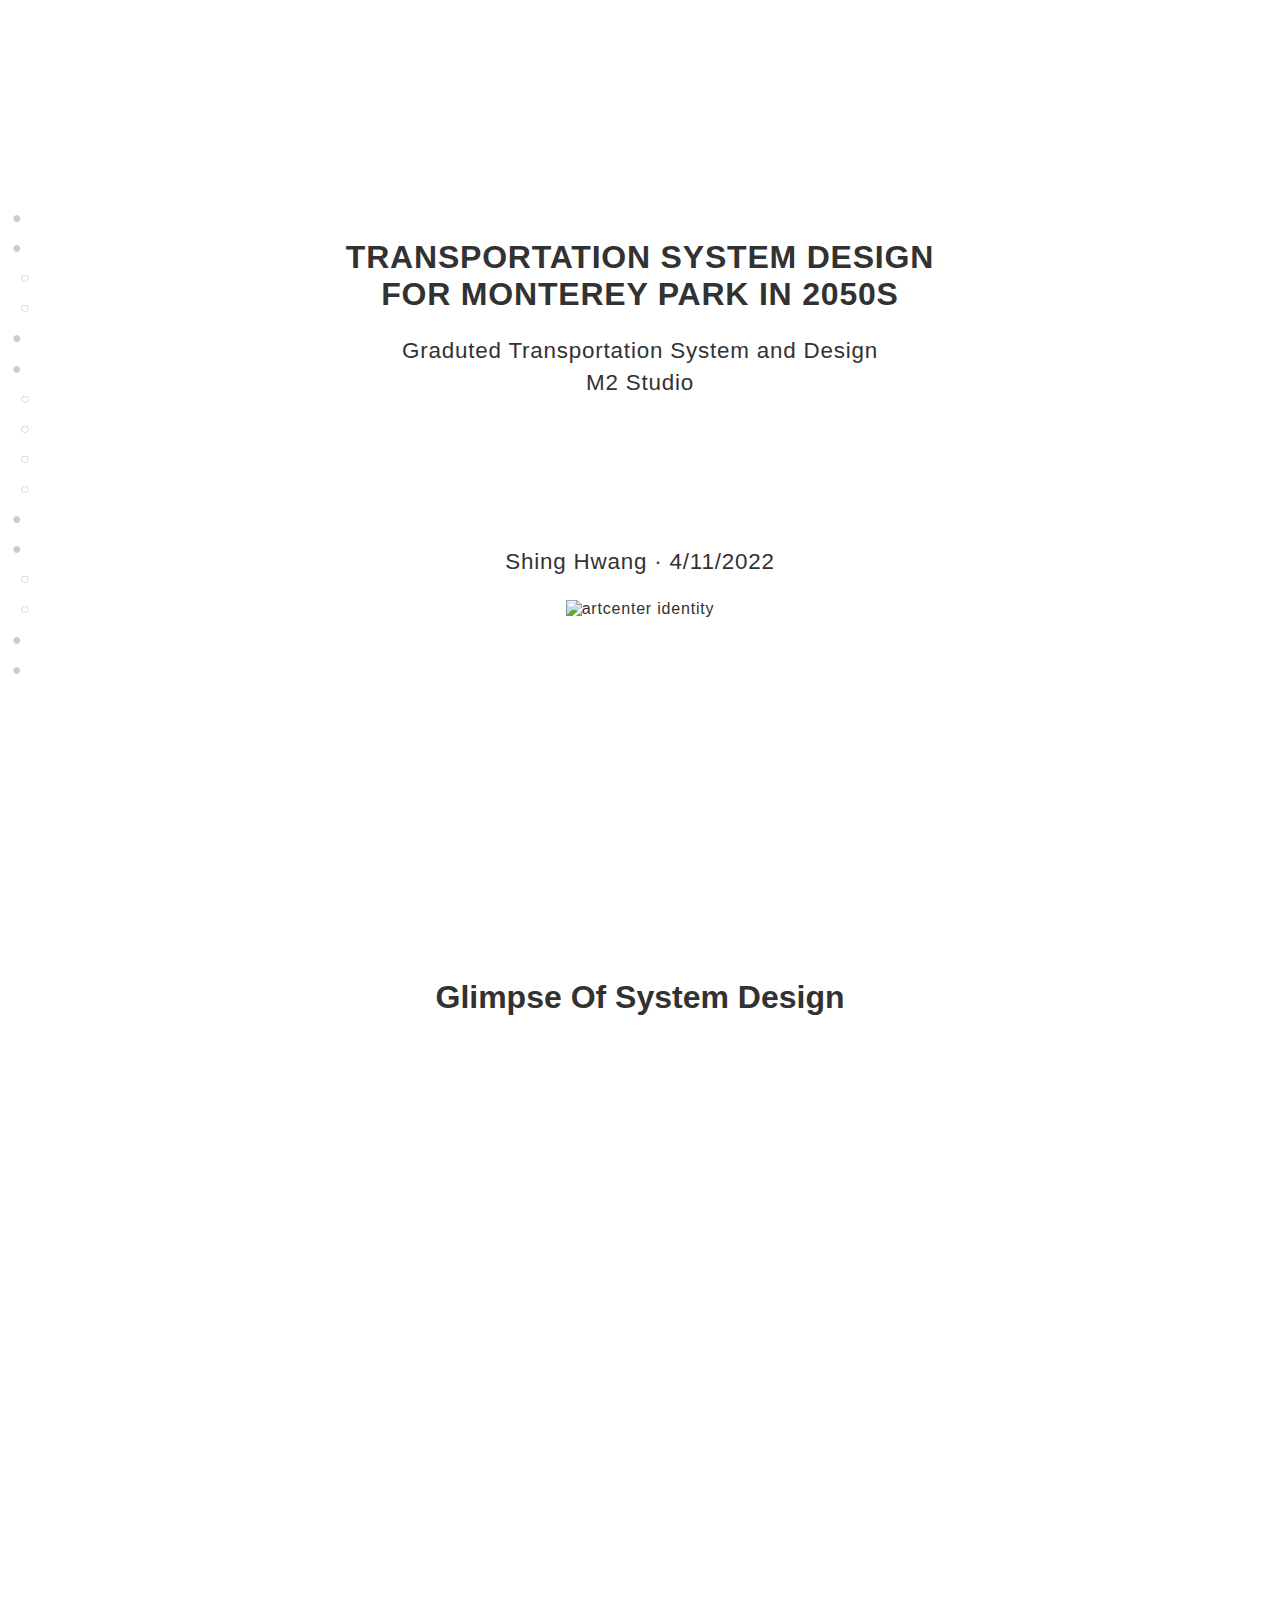
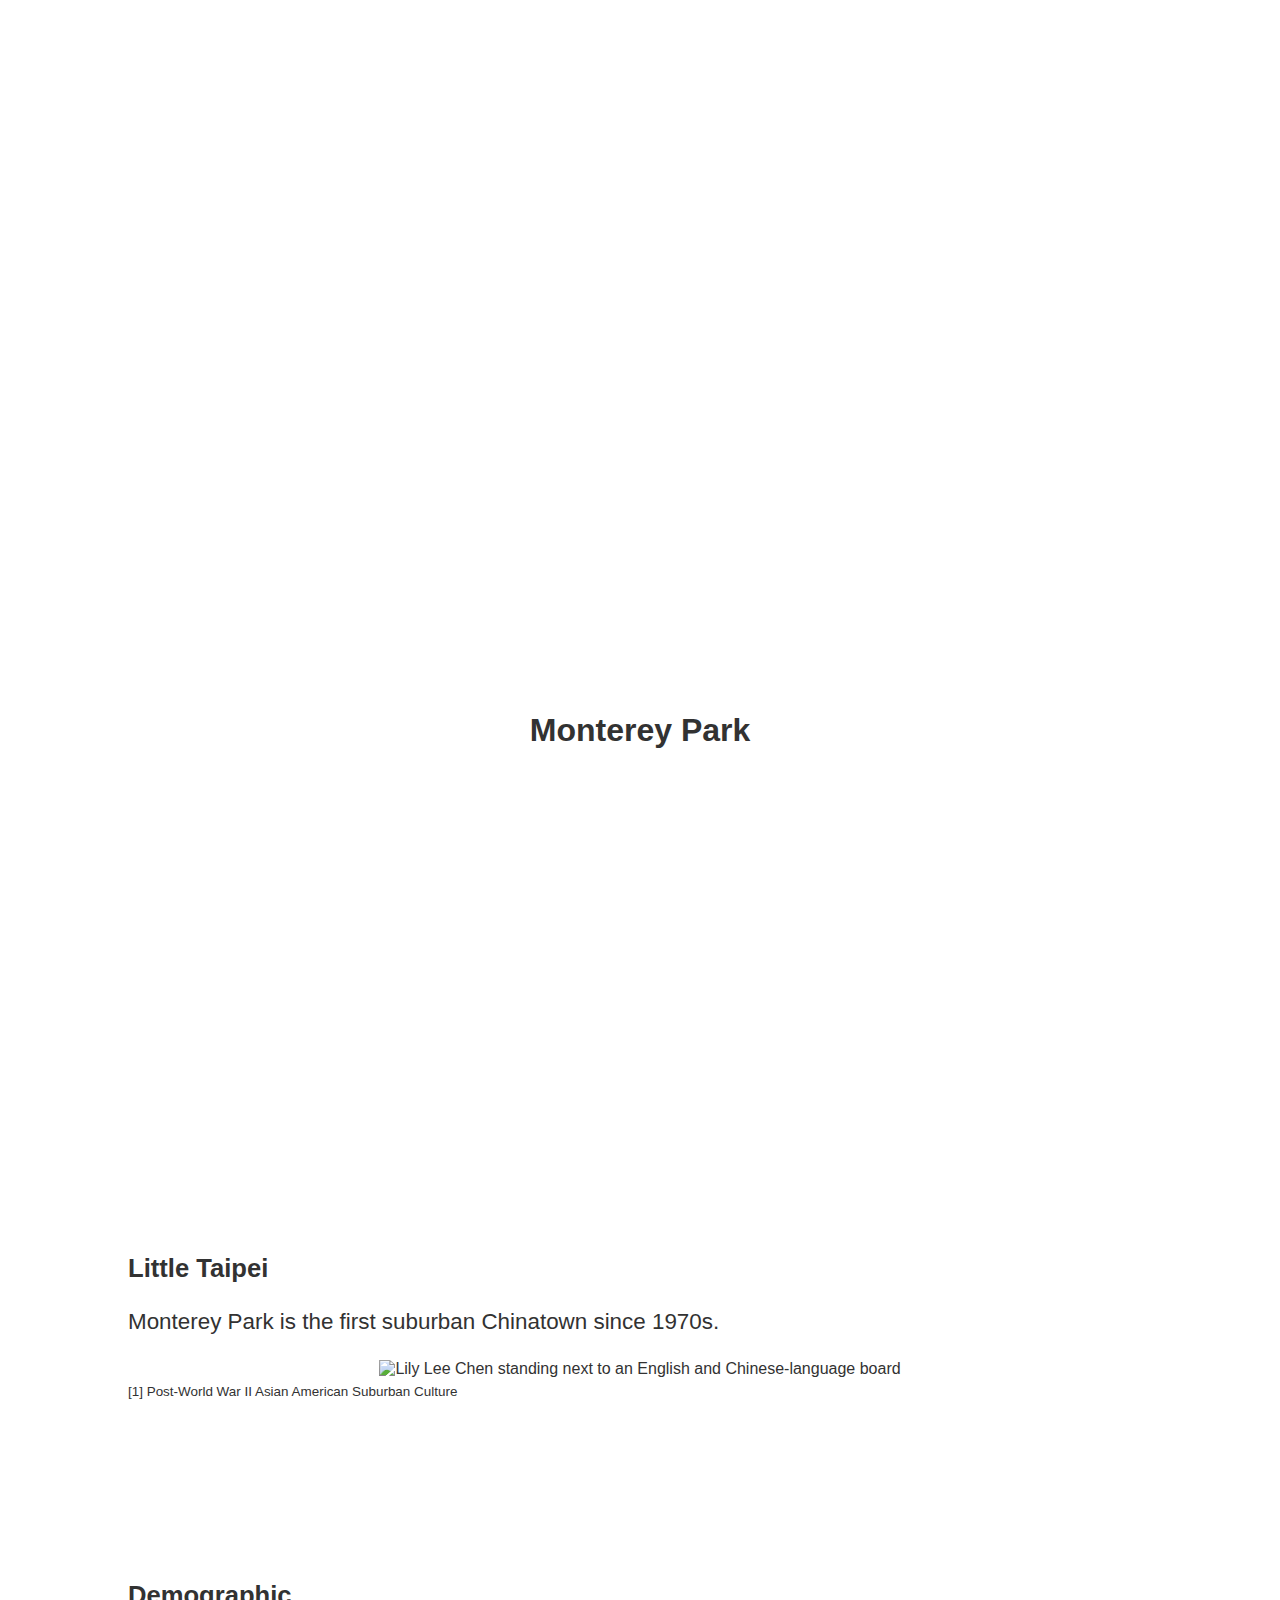
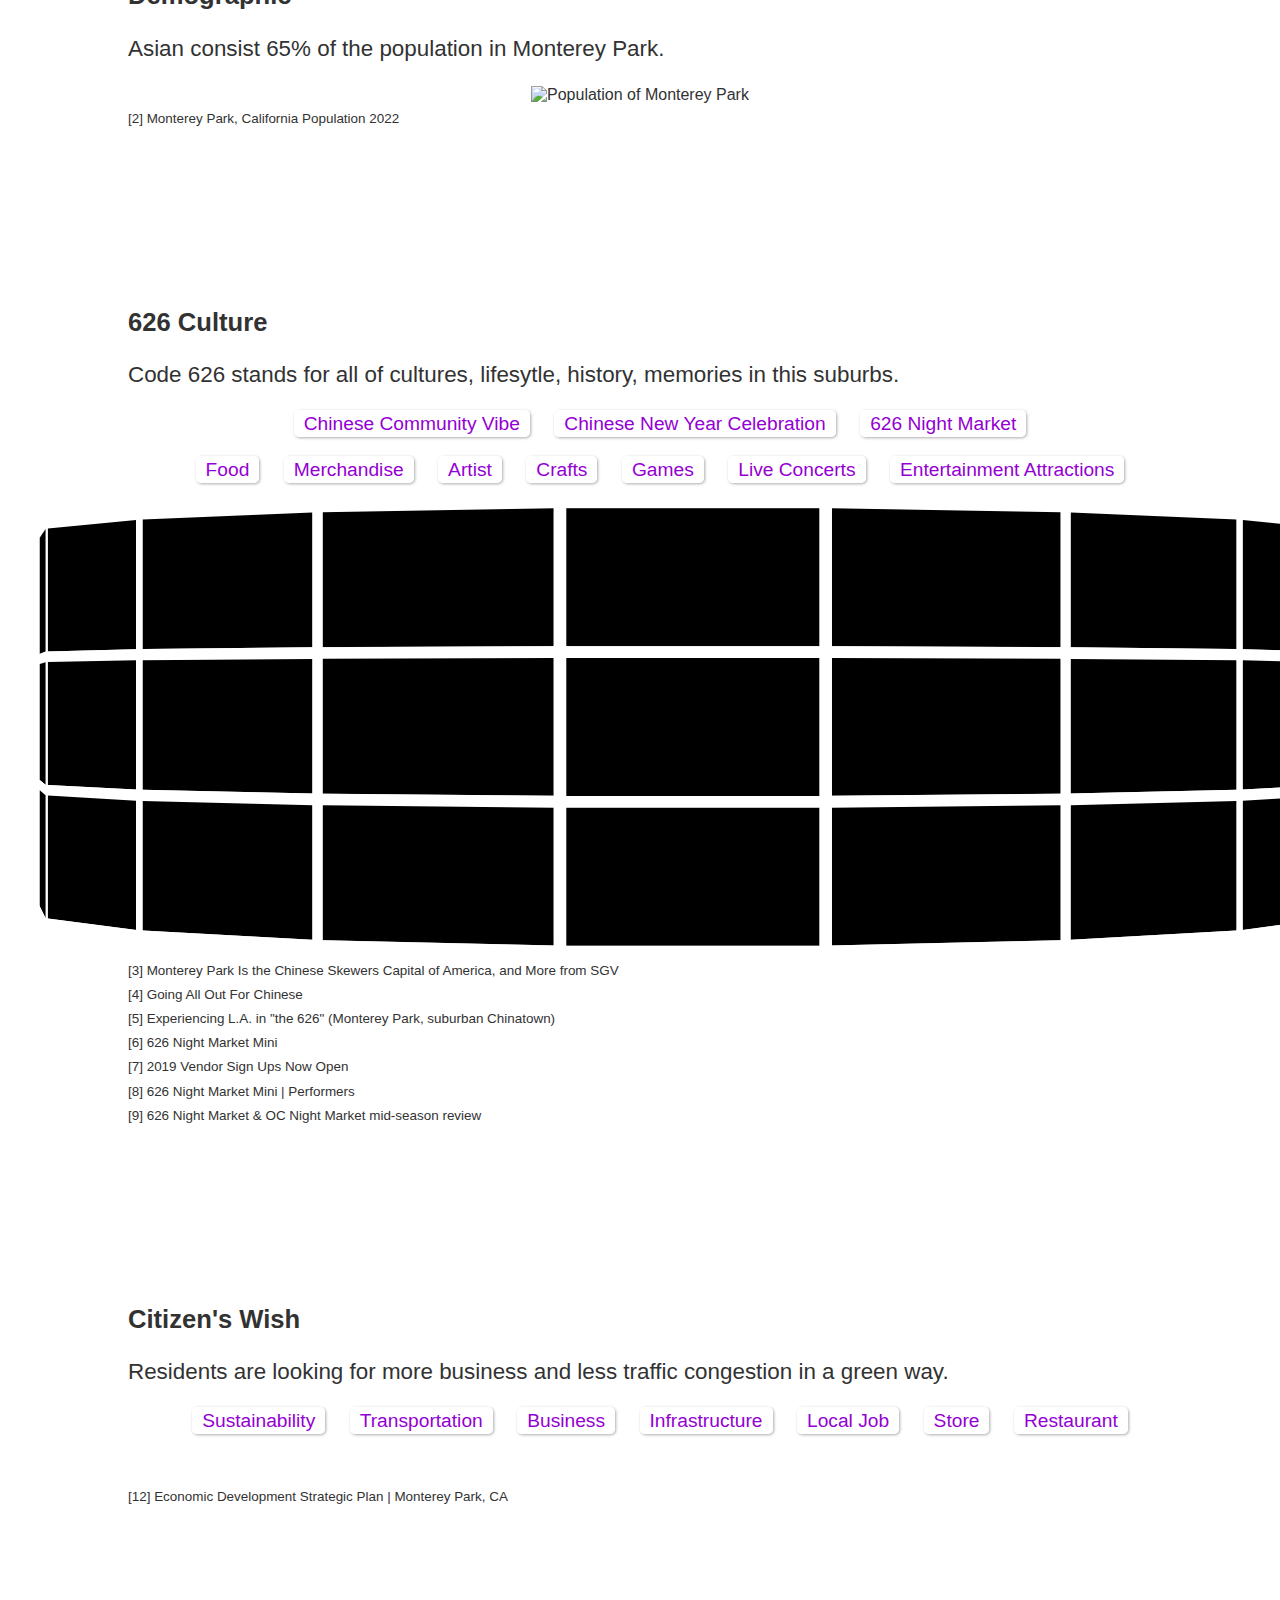
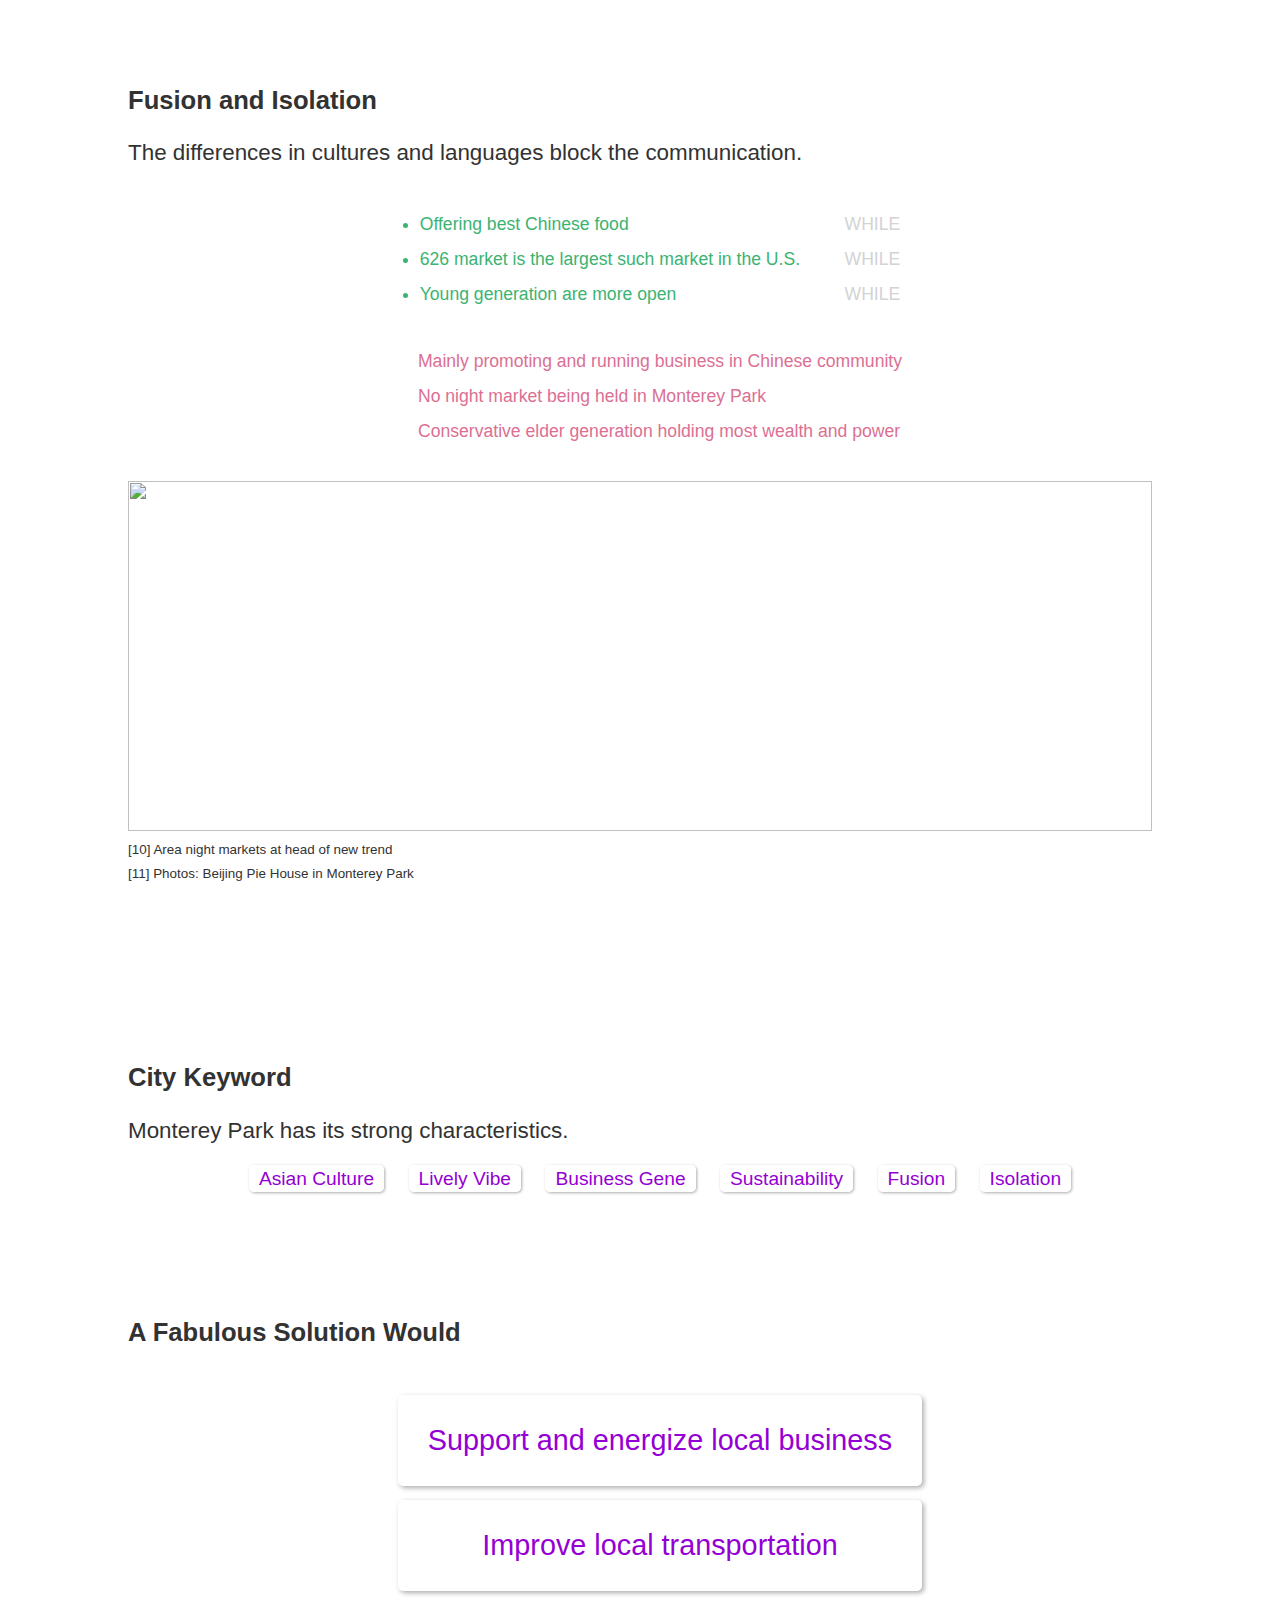
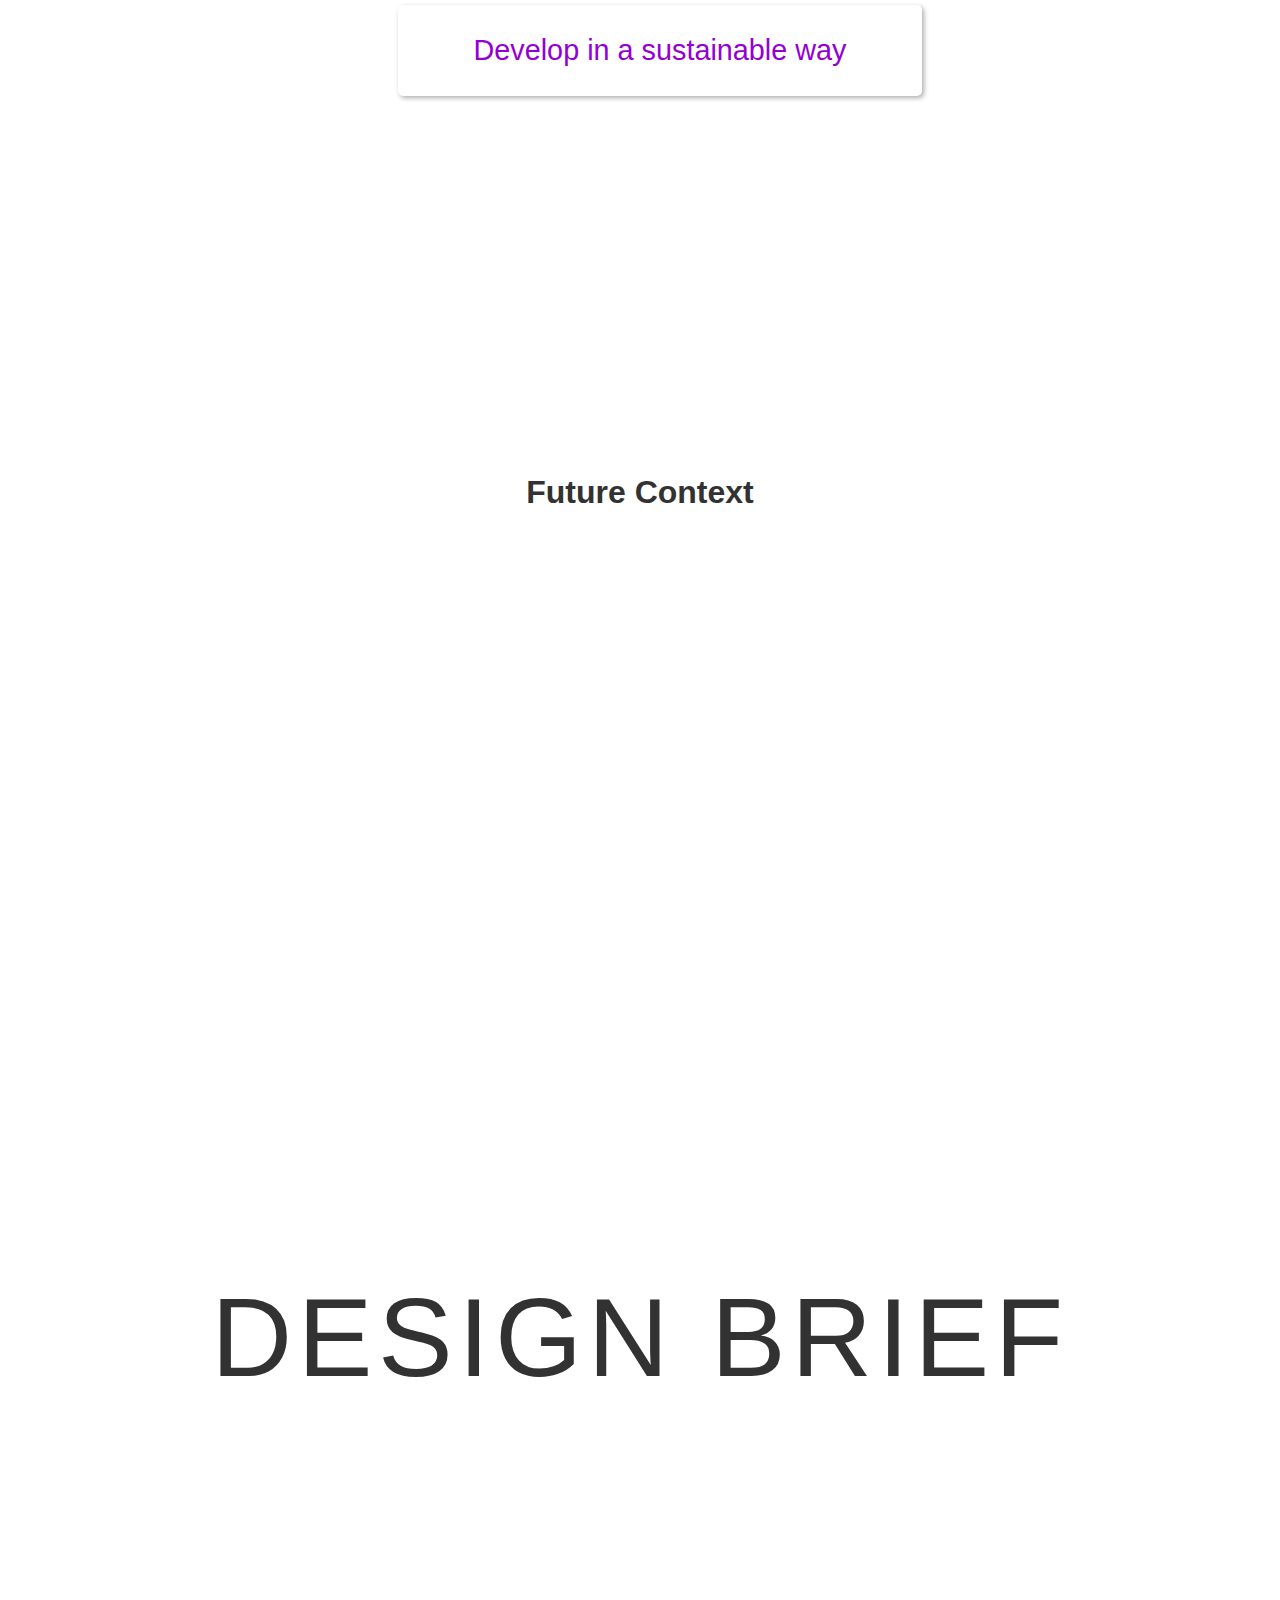
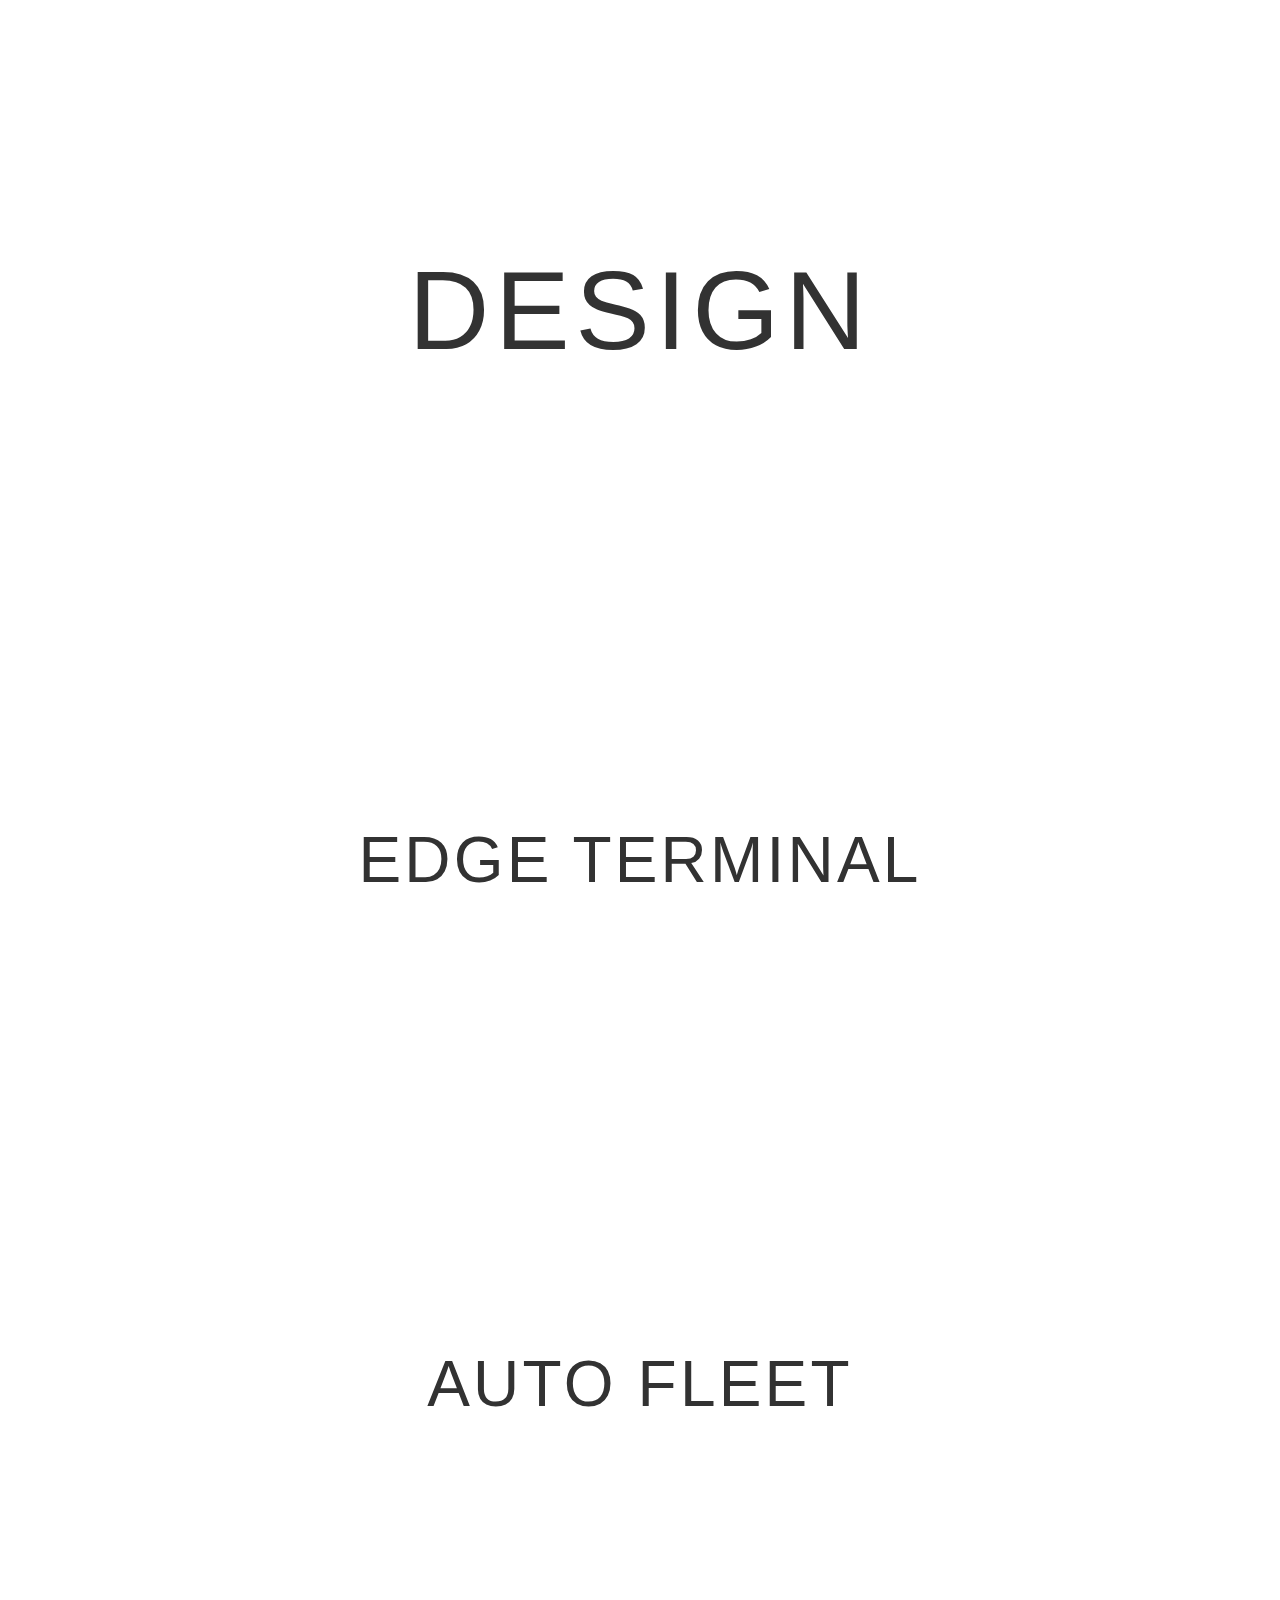
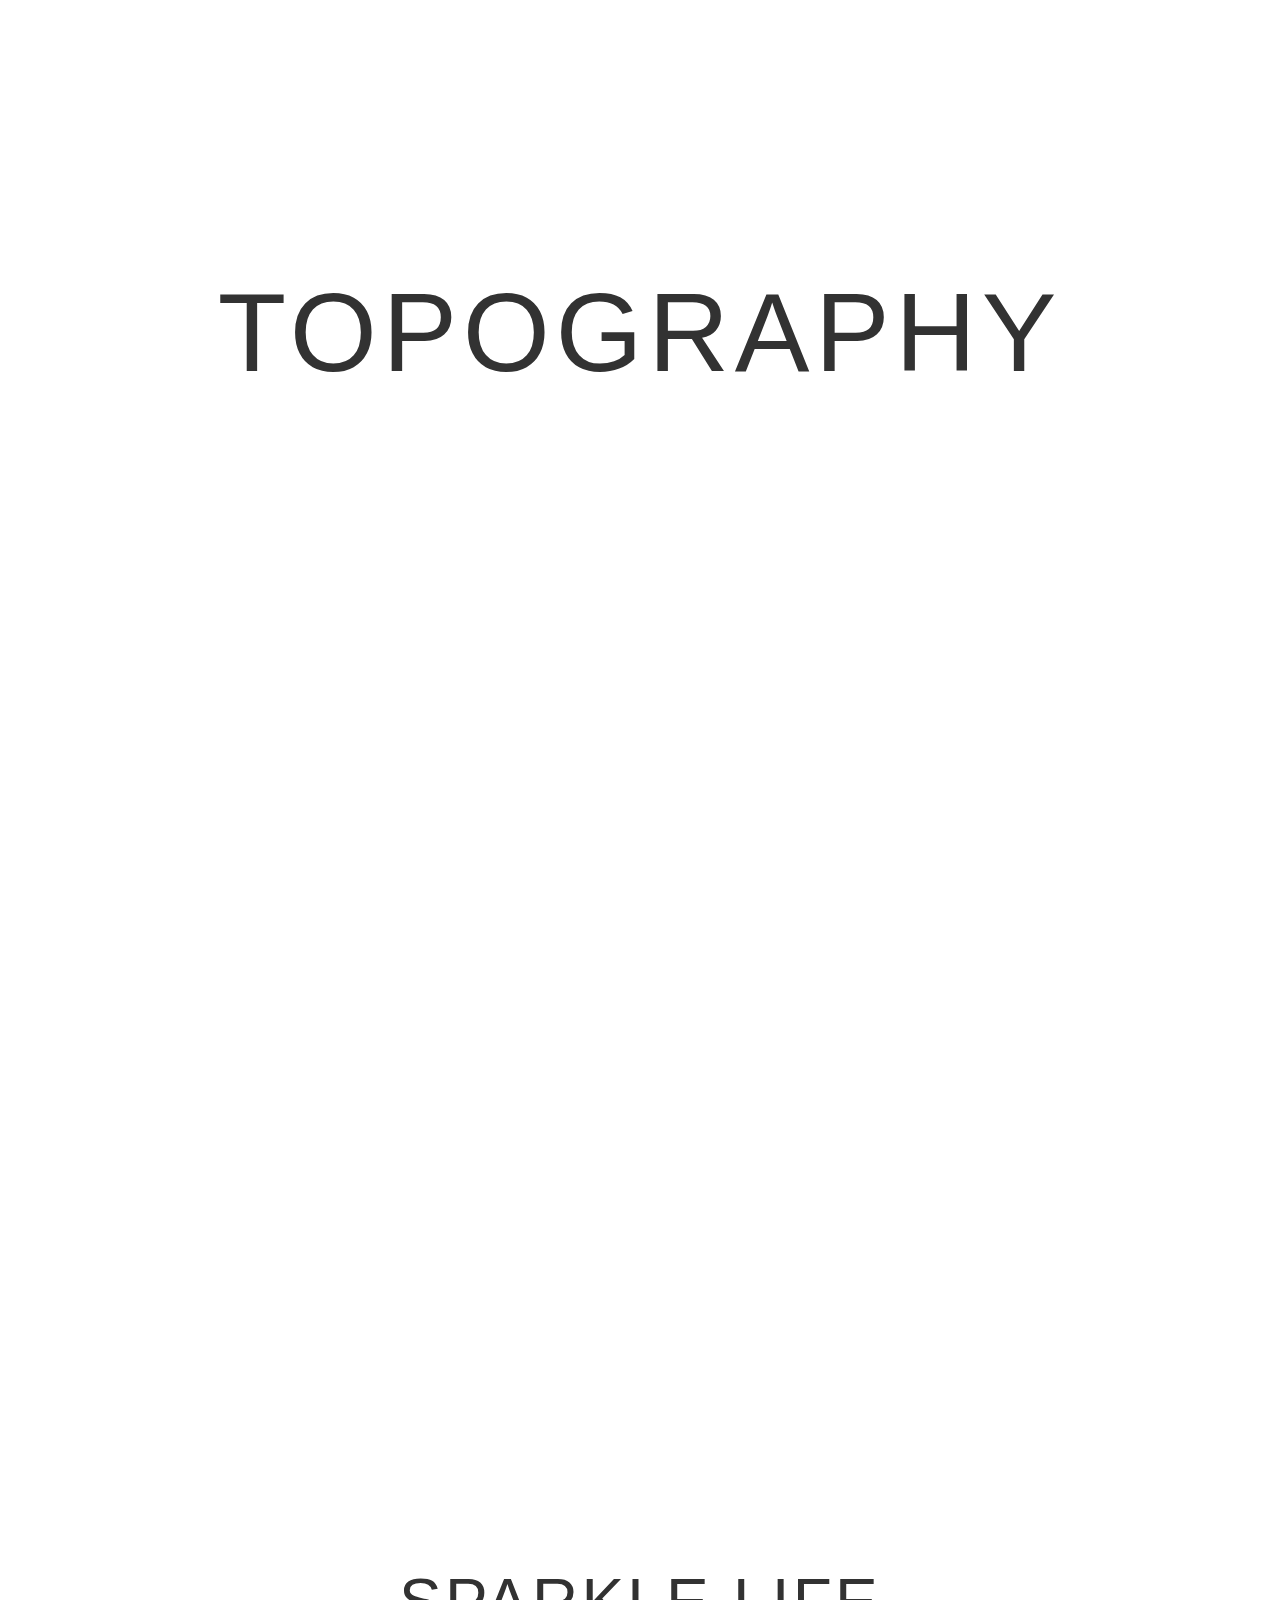
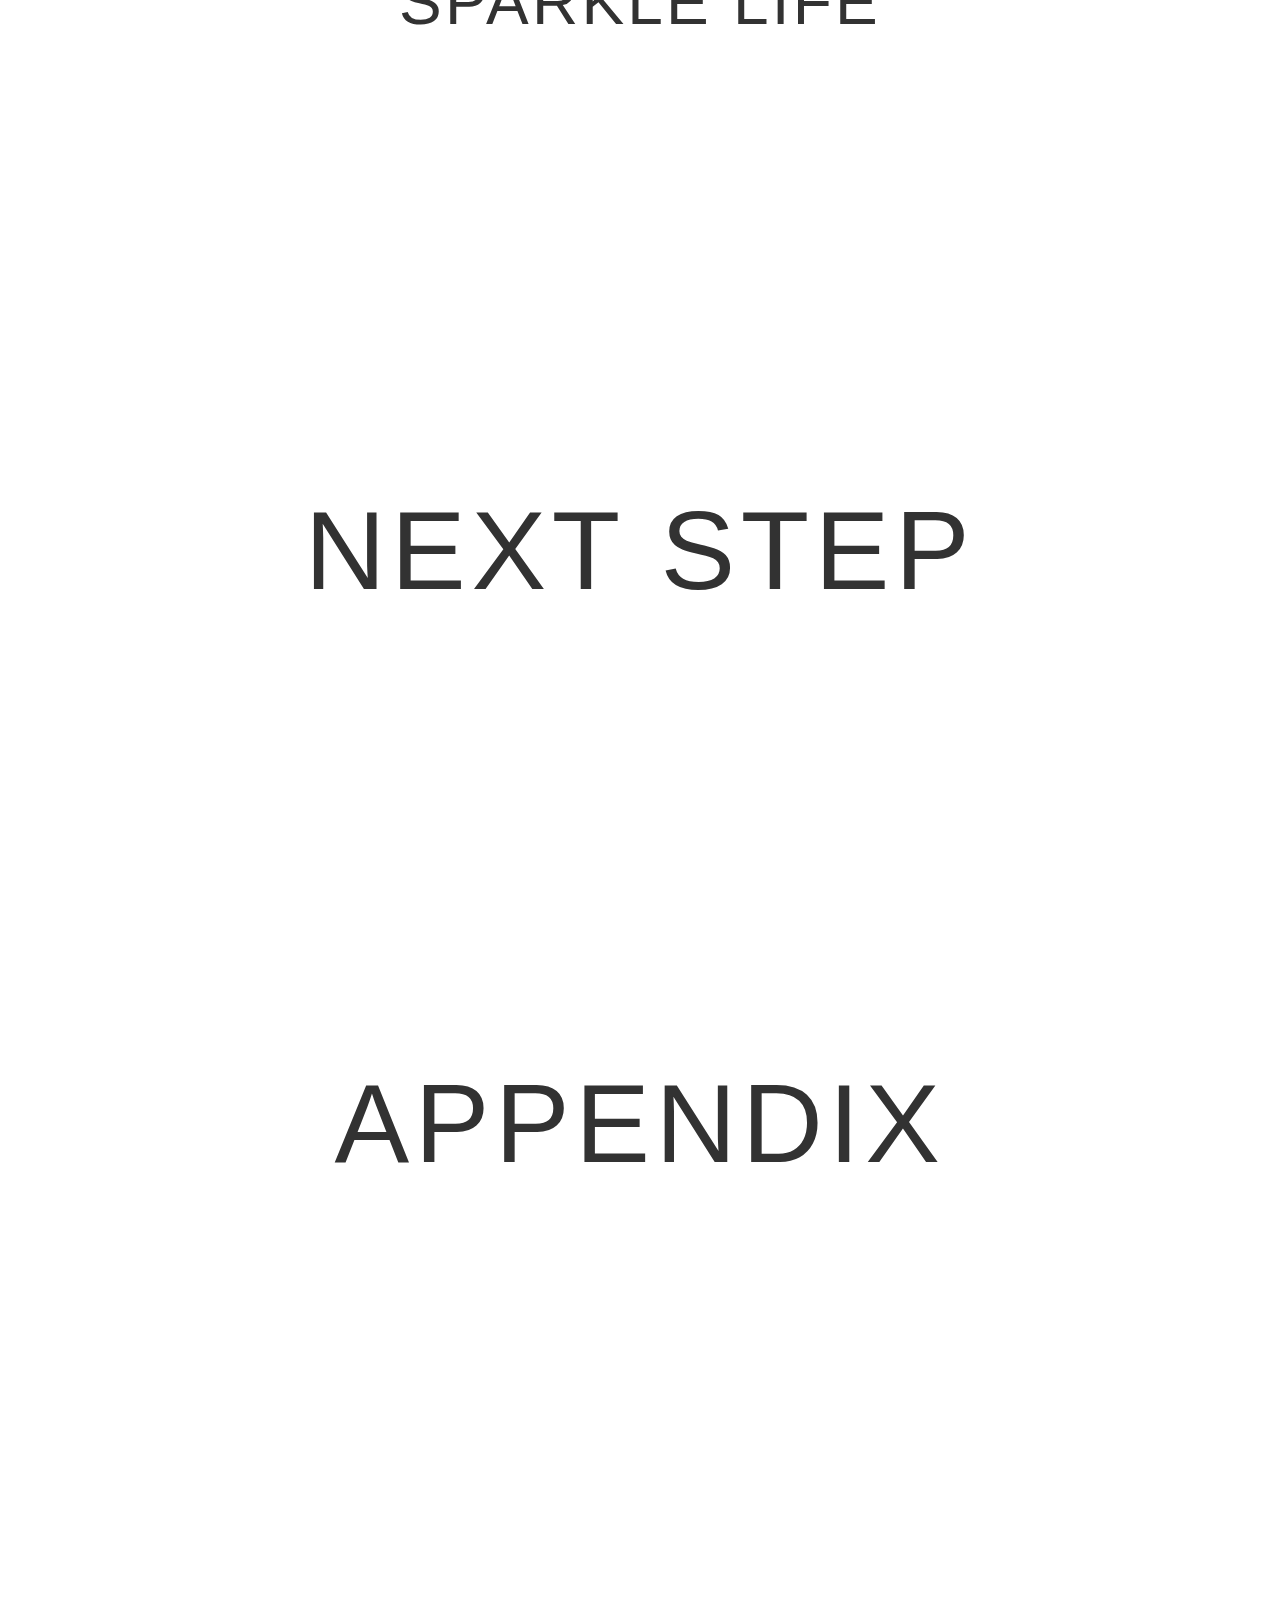
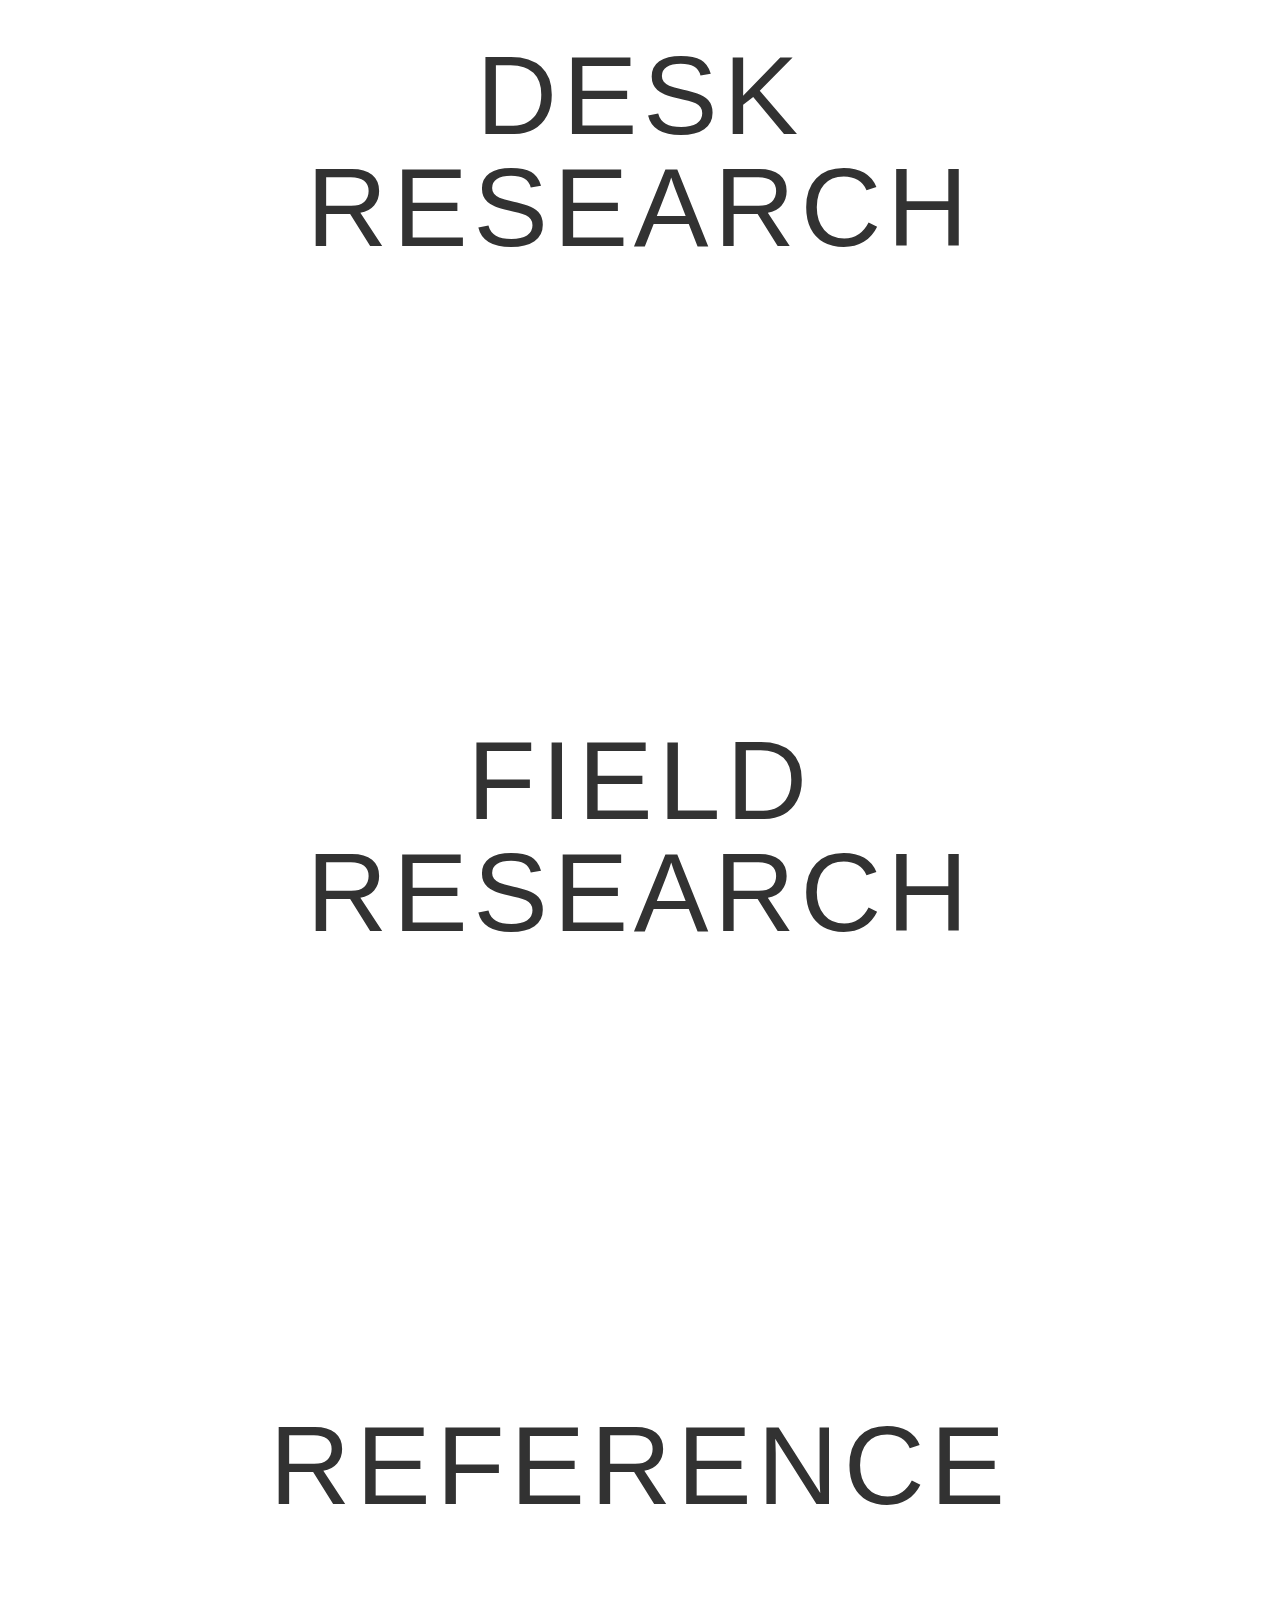
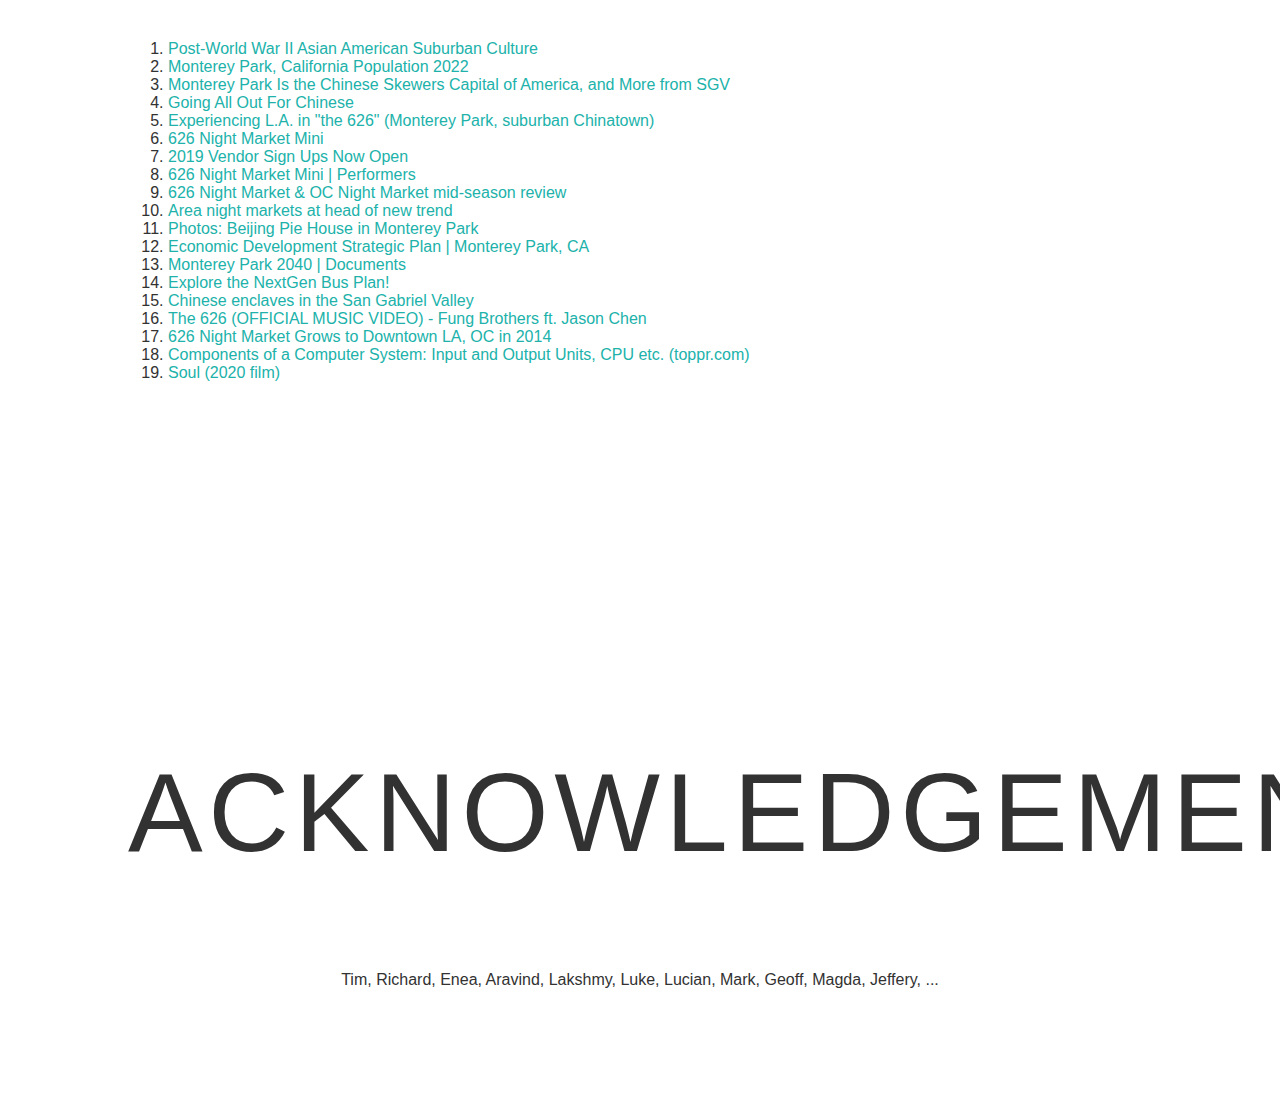
==== m2studio/index.html @ defeb262 "background" ====
<!DOCTYPE html>
<html lang="en" >
<head>
  <meta charset="UTF-8">
  <title>Transportation System Design in Monterey Park for Far Future</title>
  <link rel="stylesheet" href="https://cdnjs.cloudflare.com/ajax/libs/normalize/5.0.0/normalize.min.css">
  <link rel="stylesheet" href="style.css">
</head>
<body>
<!-- partial:index.partial.html -->
<nav id="section-menu">
  <ul></ul>
</nav>

<section id="cover-page">
  <div>
    <h1>Transportation System Design <br> for Monterey Park in 2050s</h1>
  </div>
  <div id="cover-page-desciption" class="content">
    <p>
      Graduted Transportation System and Design
      <br>
      M2 Studio
      <br>
      <br>
      <br>
      <br>
      <br>
    </p>
    <p>
      Shing Hwang · 4/11/2022
    </p>
    <img style="width: 10%" src="https://www.artcenter.edu/identity/images/guidelines/lockups_horizontal.png" alt="artcenter identity">
  </div>
</section>

<section id="section-one" class="section scroll-item" title="Abstract">
  <div class="inner">
    <!-- <h2>Abstract</h2> -->
    <h4>Glimpse of system design</h4>
    <div class="map"> 
      <!-- <iframe width="100%" height="70%" style="border:0" loading="lazy" src="https://www.google.com/maps/embed/v1/place?q=place_id:ChIJD8jobpnFwoARZZBZzayvgTw&key=AIzaSyAEptsPGg59cH77gwxDynJvKzIUn8jBnAA&language=en"></iframe> -->
    </div>
    <div class="spline">
      <!-- <iframe src='https://my.spline.design/glimpsebiggerbutton-1bfbd8a4be720ee376ae63f1a9a41e1a/' frameborder='0' width='100%' height='100%'></iframe> -->
    </div>
    <!-- <div id="abstract-glimpse" class="placeholder">interactive 3D animation</div> -->
  </div>
</section>

<section id="section-two" class="section scroll-item" title="Background">
  <div class="inner">
    <!-- <h2>Background</h2> -->
  </div>
</section>
<section id="section-two-sub-1" class="section scroll-item scroll-item-sub" title="MontereyPark">
  <div class="inner">
    <div class="cutpage">
      <h4>Monterey Park</h4>
    </div>
    <div class="page">
      <h5>Little Taipei</h5>
      <p>Monterey Park is the first suburban Chinatown since 1970s.</p>
      <img style="height: 35em; object-fit: cover;" src="https://oxfordre.com/americanhistory/doc/10.1093/acrefore/9780199329175.001.0001/acrefore-9780199329175-e-539-graphic-004-full.jpg" alt="Lily Lee Chen standing next to an English and Chinese-language board">
      <div class="reference-note"><p>[1] Post-World War II Asian American Suburban Culture</p></div>
    </div>
    <div class="page">
      <h5>Demographic</h5>
      <p>Asian consist 65% of the population in Monterey Park.</p>
      <img src="https://s6.jpg.cm/2022/04/18/L9CAat.png" alt="Population of Monterey Park">    
      <div class="reference-note"><p>[2] Monterey Park, California Population 2022</p></div>
    </div>
    <!-- 这里是【图片】+【文字】并排显示 -->
    <!-- <div class="img1">
      <div class="keyimg">
        <img src="https://s6.jpg.cm/2022/04/18/L9CAat.png" alt="Population of Monterey Park">
      </div>
      <div class="content">
        <p>Asian consist 65% of the population</p>
      </div>
    </div> -->
    <div class="page">
      <h5>626 Culture</h5>
      <p>Code 626 stands for all of cultures, lifesytle, history, memories in this suburbs.</p>
      <div class="keyword">
        <ul>
          <li>chinese community vibe</li>
          <li>chinese new year celebration</li>
          <li>626 night market</li>
        </ul>
      </div>
      <div class="keyword" style="margin-top: 1.5em">
        <ul>
          <li>food</li>
          <li>merchandise</li>
          <li>artist</li>
          <li>crafts</li>
          <li>games</li>
          <li>live concerts</li>
          <li>entertainment attractions</li>
        </ul>
      </div>
      <div class="galler">
        <div class="container">
          <div id="carousel">
            <figure><img src="https://benjaminschwarz.files.wordpress.com/2014/06/monterey-park-4.jpg" alt=""></figure>
            <figure><img src="https://benjaminschwarz.files.wordpress.com/2014/06/101noodleexpress_cw_daoxiao.jpg" alt=""></figure>
            <figure><img src="https://benjaminschwarz.files.wordpress.com/2014/06/oceanstar.jpeg" alt=""></figure>
            <figure><img src="https://cdn.vox-cdn.com/thumbor/JwemPAhIa2MpbpoXZgs1vDTvwYw=/0x0:2592x1944/1720x0/filters:focal(0x0:2592x1944):format(webp):no_upscale()/cdn.vox-cdn.com/uploads/chorus_asset/file/9479809/Yummy_BBQ_MPK.JPG" alt=""></figure>
            <figure><img src="https://cdn.vox-cdn.com/thumbor/tUpdAsCiLkMGlqzzIz-wqbg6AVs=/0x0:2592x1944/1720x0/filters:focal(0x0:2592x1944):format(webp):no_upscale()/cdn.vox-cdn.com/uploads/chorus_asset/file/9479769/Northen_Cuisine_NEW.JPG" alt=""></figure>
            <figure><img src="https://cdn.vox-cdn.com/thumbor/ZUrazIrZWavnPBqKDNKieNpdskI=/0x0:2592x1944/1720x0/filters:focal(0x0:2592x1944):format(webp):no_upscale()/cdn.vox-cdn.com/uploads/chorus_asset/file/9479779/Northern_Cafe_TC.JPG" alt=""></figure>
            <figure><img src="https://cdn.vox-cdn.com/thumbor/7EvcmmHYXoCQA0xuH_sif0JHblw=/0x0:2592x1944/1720x0/filters:focal(0x0:2592x1944):format(webp):no_upscale()/cdn.vox-cdn.com/uploads/chorus_asset/file/9479781/Meet_With_Chengdu.JPG" alt=""></figure>
            <figure><img src="https://cdn.vox-cdn.com/thumbor/230NUC-hT1pfznTMhw-Pjz95mso=/0x0:2592x1944/1720x0/filters:focal(0x0:2592x1944):format(webp):no_upscale()/cdn.vox-cdn.com/uploads/chorus_asset/file/9479793/Com_Tam_Kieu.JPG" alt=""></figure>
            <figure><img src="https://cdn.vox-cdn.com/thumbor/aMUNVlK1WBsljAyv3DhAnQeZJW4=/0x0:2592x1944/1720x0/filters:focal(0x0:2592x1944):format(webp):no_upscale()/cdn.vox-cdn.com/uploads/chorus_asset/file/9479799/Noodles_Street_108.JPG" alt=""></figure>
            <figure><img src="https://cdn.vox-cdn.com/thumbor/lTh7SEQgt7s3m0_MwGxb7aB0u-8=/0x0:2592x1944/1720x0/filters:focal(0x0:2592x1944):format(webp):no_upscale()/cdn.vox-cdn.com/uploads/chorus_asset/file/9479827/Friendly_Hi_Pot.JPG" alt=""></figure>
            <figure><img src="http://4.bp.blogspot.com/-qjfc1uXZkU4/T6Xwl-LoZZI/AAAAAAAAHwU/HHnMKDb9XJI/s400/Monterey+Park+(1).jpg" alt=""></figure>
            <figure><img src="http://3.bp.blogspot.com/-t199ouYe5cM/T6XwmdYTWEI/AAAAAAAAHwc/b0NTAD2PHNI/s400/Monterey+Park+2.jpg" alt=""></figure>
            <figure><img src="http://2.bp.blogspot.com/-iwQCzQBAdWs/T6XwnGD4bTI/AAAAAAAAHwk/QxnxvNxUWQY/s400/Monterey+Park+3.jpg" alt=""></figure>
            <figure><img src="http://2.bp.blogspot.com/-F4YhjfAR660/T6XwoOzchwI/AAAAAAAAHww/n2XEOGzW8ec/s400/Monterey+Park+5.jpg" alt=""></figure>
            <figure><img src="http://1.bp.blogspot.com/-ykPEdHKHWuc/T6XwosMheGI/AAAAAAAAHw4/ftXiSCO5J0U/s400/Monterey+Park+6.jpg" alt=""></figure>
            <figure><img src="http://3.bp.blogspot.com/-JoZeaPGKtA8/T6XwpZwoZ9I/AAAAAAAAHxA/JGXTjXLeobI/s400/Monterey+Park+7.jpg" alt=""></figure>
            <figure><img src="http://4.bp.blogspot.com/-MQD-hXFzInw/T6Xw-NdMZWI/AAAAAAAAHxc/7Oj2wwvDpMg/s400/Monterey+Park+(12).jpg" alt=""></figure>
            <figure><img src="http://2.bp.blogspot.com/-HOtSxQIp6ko/T6Xw-ps5ajI/AAAAAAAAHxk/Iu4vbkKQkR0/s400/Monterey+Park+(13).jpg" alt=""></figure>
          </div>
          <div id="carousel">
            <figure><img src="https://images.squarespace-cdn.com/content/v1/54c86088e4b059985165f545/ca7f9ef3-50ac-4c18-915a-a57b9faaf6fb/626+nm+mini+%283%29.png?format=300w" alt=""></figure>
            <figure><img src="https://images.squarespace-cdn.com/content/v1/54c86088e4b059985165f545/91e1fba3-88ce-4226-9c1b-35b75e68fee7/OC2.png?format=300w" alt=""></figure>
            <figure><img src="https://images.squarespace-cdn.com/content/v1/54c86088e4b059985165f545/ed79f0e8-4c8a-4ebe-a747-ffadaedbc224/BA1.png?format=300w" alt=""></figure>
            <figure><img src="https://images.squarespace-cdn.com/content/v1/54c86088e4b059985165f545/3707973a-5eb1-4d3d-b7ec-ed0717be45c2/Arcadia2.png?format=300w" alt=""></figure>
            <figure><img src="https://images.squarespace-cdn.com/content/v1/54c86088e4b059985165f545/1644290825498-T1AGPV8OQ1PM4WB5V3HD/YakotiriYado+626+Mini.png?format=300w" alt=""></figure>
            <figure><img src="http://blog.626nightmarket.com/wp-content/uploads/2016/07/LAM08550-1024x682.jpg" alt=""></figure>
            <figure><img src="https://images.squarespace-cdn.com/content/v1/54c86088e4b059985165f545/1550791264118-TOMKB27AZP69IVTC2NWI/626_night_market_takoyaki_tanota.jpg?format=300w" alt=""></figure>
            <figure><img src="https://images.squarespace-cdn.com/content/v1/54c86088e4b059985165f545/1550792595550-RZMR7Z9Z05QBF7HKU100/OC_Night_Market_Honeybelle_Brian_Fung.jpg?format=300w" alt=""></figure>
            <figure><img src="https://images.squarespace-cdn.com/content/v1/54c86088e4b059985165f545/1550792640549-86K3G62AQD30AUBI2KHA/OC_Night_Market_Pascual_Productions.jpg?format=300w" alt=""></figure>
            <figure><img src="https://images.squarespace-cdn.com/content/v1/54c86088e4b059985165f545/1519721038321-ET0SNGIJ7ASWNUF1YIXE/626NM-performers?format=300w" alt=""></figure>
            <figure><img src="http://blog.626nightmarket.com/wp-content/uploads/2016/07/Brian-Fung-9398-1024x683.jpg" alt=""></figure>
            <figure><img src="http://blog.626nightmarket.com/wp-content/uploads/2016/07/Brian-Fung-9423-1024x683.jpg" alt=""></figure>
            <figure><img src="http://blog.626nightmarket.com/wp-content/uploads/2016/07/Brian-Fung-9686-1024x683.jpg" alt=""></figure>
            <figure><img src="http://blog.626nightmarket.com/wp-content/uploads/2016/07/LAM08538-1024x682.jpg" alt=""></figure>
            <figure><img src="http://blog.626nightmarket.com/wp-content/uploads/2016/07/LAM08542-1024x682.jpg" alt=""></figure>
            <figure><img src="http://blog.626nightmarket.com/wp-content/uploads/2016/07/LAM08543-1024x682.jpg" alt=""></figure>
            <figure><img src="http://blog.626nightmarket.com/wp-content/uploads/2016/07/LAM08545-1024x682.jpg" alt=""></figure>
            <figure><img src="http://blog.626nightmarket.com/wp-content/uploads/2016/07/LAM08548-1024x682.jpg" alt=""></figure>
          </div>
          <div id="carousel">
            <figure><img src="http://blog.626nightmarket.com/wp-content/uploads/2016/07/LAM08549-1024x682.jpg" alt=""></figure>
            <figure><img src="http://blog.626nightmarket.com/wp-content/uploads/2016/07/LAM08550-1024x682.jpg" alt=""></figure>
            <figure><img src="http://blog.626nightmarket.com/wp-content/uploads/2016/07/LAM08574-1024x682.jpg" alt=""></figure>
            <figure><img src="http://blog.626nightmarket.com/wp-content/uploads/2016/07/LAM08695-1024x682.jpg" alt=""></figure>
            <figure><img src="http://blog.626nightmarket.com/wp-content/uploads/2016/07/LAM08603-1024x682.jpg" alt=""></figure>
            <figure><img src="http://blog.626nightmarket.com/wp-content/uploads/2016/07/LAM08697-1024x682.jpg" alt=""></figure>
            <figure><img src="http://blog.626nightmarket.com/wp-content/uploads/2016/07/LAM08759-1024x682.jpg" alt=""></figure>
            <figure><img src="http://blog.626nightmarket.com/wp-content/uploads/2016/07/LAM08769-1024x682.jpg" alt=""></figure>
            <figure><img src="http://blog.626nightmarket.com/wp-content/uploads/2016/07/LAM08853-1024x682.jpg" alt=""></figure>
            <figure><img src="http://blog.626nightmarket.com/wp-content/uploads/2016/07/LAM08854-1024x682.jpg" alt=""></figure>
            <figure><img src="http://blog.626nightmarket.com/wp-content/uploads/2016/07/LAM08934-1024x682.jpg" alt=""></figure>
            <figure><img src="http://blog.626nightmarket.com/wp-content/uploads/2016/07/LAM09085-1024x682.jpg" alt=""></figure>
            <figure><img src="http://blog.626nightmarket.com/wp-content/uploads/2016/07/LAM09232-1024x682.jpg" alt=""></figure>
            <figure><img src="http://blog.626nightmarket.com/wp-content/uploads/2016/07/Brian-Fung-8534-1024x683.jpg" alt=""></figure>
            <figure><img src="http://blog.626nightmarket.com/wp-content/uploads/2016/07/Brian-Fung-7778-1024x683.jpg" alt=""></figure>
            <figure><img src="http://blog.626nightmarket.com/wp-content/uploads/2016/07/LAM09305-1024x682.jpg" alt=""></figure>
            <figure><img src="http://blog.626nightmarket.com/wp-content/uploads/2016/07/Brian-Fung-7785-1024x683.jpg" alt=""></figure>
            <figure><img src="http://blog.626nightmarket.com/wp-content/uploads/2016/07/LAM09295-1024x682.jpg" alt=""></figure>
          </div>
        </div>
      </div>
      <div class="reference-note">
        <p>[3] Monterey Park Is the Chinese Skewers Capital of America, and More from SGV</p>
        <p>[4] Going All Out For Chinese</p>
        <p>[5] Experiencing L.A. in "the 626" (Monterey Park, suburban Chinatown)</p>
        <p>[6] 626 Night Market Mini</p>
        <p>[7] 2019 Vendor Sign Ups Now Open</p>
        <p>[8] 626 Night Market Mini | Performers</p>
        <p>[9] 626 Night Market & OC Night Market mid-season review</p>
      </div>
    </div>
    <div class="page">
      <h5>Citizen's Wish</h5>
      <p>Residents are looking for more business and less traffic congestion in a green way.</p>
      <div class="keyword">
        <ul>
          <li>sustainability</li>
          <li>transportation</li>
          <li>business</li>
          <li>infrastructure</li>
          <li>local job</li>
          <li>store</li>
          <li>restaurant</li>
        </ul>
      </div>
      <!-- <div class="img2">
        <div>
          <img src="https://s6.jpg.cm/2022/04/21/LTxj1t.png" alt="">
        </div>
        <div>
          <img src="https://s6.jpg.cm/2022/04/21/LTx9Oz.png" alt="">
        </div>
      </div> -->
      <div class="sameheight" style="margin-top: 2em">
        <img style="height: 45vh; width: auto" src="https://s6.jpg.cm/2022/04/21/LTxj1t.png" alt="">
        <img style="height: 38vh; width: auto" src="https://s6.jpg.cm/2022/04/21/LTx9Oz.png" alt="">
      </div>
      <div class="reference-note">
        <p>[12] Economic Development Strategic Plan | Monterey Park, CA</p>
      </div>
    </div>
    <div class="page">
      <h5>Fusion and Isolation</h5>
      <p>The differences in cultures and languages block the communication.</p>
      <div style="float: left">
        <ul class="align-list" style="list-style: disc; color: mediumseagreen;">
          <li>Offering best Chinese food</li>
          <li>626 market is the largest such market in the U.S.</li>
          <li>Young generation are more open</li>
        </ul>
        <ul class="align-list" style="color: lightgrey">
          <li>WHILE</li>
          <li>WHILE</li>
          <li>WHILE</li>
        </ul>
        <ul class="align-list" style="color: palevioletred">
          <li>Mainly promoting and running business in Chinese community</li>
          <li>No night market being held in Monterey Park</li>
          <li>Conservative elder generation holding most wealth and power</li>
        </ul>
      </div>
      <img style="height: 350px; object-fit: cover; margin-top: 1em;"  src="https://ca-times.brightspotcdn.com/dims4/default/9c6b96a/2147483647/strip/true/crop/586x369+0+0/resize/586x369!/quality/90/?url=https%3A%2F%2Fcalifornia-times-brightspot.s3.amazonaws.com%2Fee%2F62%2Fc9136953a8a8a7514d3b76e5cf84%2Fla-fo-find01-lde0hmnc.jpg" alt="">
      <div class="reference-note">
        <p>[10] Area night markets at head of new trend</p>
        <p>[11] Photos: Beijing Pie House in Monterey Park</p>
      </div>
    </div>
    <div class="page">
      <h5>City Keyword</h5>
      <p>Monterey Park has its strong characteristics.</p>
      <div class="keyword">
        <ul>
          <li>asian culture</li>
          <li>lively vibe</li>
          <li>business gene</li>
          <li>sustainability</li>
          <li>fusion</li>
          <li>isolation</li>
        </ul>
      </div>
      <h5 style="margin-top: 5em;">A Fabulous Solution Would</h5>
      <div class="punchline">
        <ul>
          <li style="display: block;">Support and energize local business</li>
          <li style="display: block;">Improve local transportation</li>
          <li style="display: block;">Develop in a sustainable way</li>
        </ul>
      </div>
    </div>
  </div>
</section>
<section id="section-two-sub-2" class="section scroll-item scroll-item-sub" title="FutureContext">
  <div class="inner">
    <div class="cutpage">
      <h4>Future Context</h4>
  </div>
  </div>
</section>

<section id="section-three" class="section scroll-item" title="DesignBrief">
  <div class="inner">
    <h2>Design Brief</h2>
  </div>
</section>

<section id="section-four" class="section scroll-item" title="Design">
  <div class="inner">
    <h2>Design</h2>
</section>
<section id="section-four-sub-1" class="section scroll-item scroll-item-sub" title="EdgeTerminal">
  <div class="inner">
    <h3>Edge Terminal</h3>
  </div>
</section>
<section id="section-four-sub-2" class="section scroll-item scroll-item-sub" title="AutoFleet">
  <div class="inner">
    <h3>Auto Fleet</h3>
  </div>
</section>
<section id="section-four-sub-3" class="section scroll-item scroll-item-sub" title="StripMallHub">
  <div class="inner">
    <h2>Topography</h2>
    <div class="map">
      <iframe width="100%" height="70%" style="border:0" loading="lazy" src="https://www.google.com/maps/embed/v1/place?q=place_id:ChIJD8jobpnFwoARZZBZzayvgTw&key=AIzaSyAEptsPGg59cH77gwxDynJvKzIUn8jBnAA&language=en"></iframe>
      <!-- <p style="color:white">-</p> -->
      <!-- <iframe width="100%" height="70%" src="https://www.google.com/maps/d/embed?mid=1YAeyQTWANQTReriKPjgMkmr1SRrf5Lj3&ehbc=2E312F"></iframe> -->
      <!-- <img height="100%" width="auto" src="https://www.montereypark2040.org/img/managed/AppPage/39/image3.jpg" alt="">  -->
      <!-- 要手动修改页面标签 -->
      <!-- <iframe height="100%" width="100%" src="https://arellano.maps.arcgis.com/apps/MapSeries/index.html?appid=955582cec83e4677ad060e993acf61cc" frameborder="0"></iframe> -->
    </div>
  </div>
</section>
<section id="section-four-sub-4" class="section scroll-item scroll-item-sub" title="SparkleLife">
  <div class="inner">
    <h3>Sparkle Life</h3>
  </div>
</section>

<section id="section-five" class="section scroll-item" title="NextStep">
  <div class="inner">
    <h2>Next Step</h2>
  </div>
</section>

<section id="section-six" class="section scroll-item" title="Appendix">
  <div class="inner">
    <h2>Appendix</h2>
  </div>
</section>
<section id="section-six-sub-1" class="section scroll-item scroll-item-sub" title="DeskResearch">
  <div class="inner">
    <h2>Desk Research</h2>
  </div>
</section>
<section id="section-six-sub-2" class="section scroll-item scroll-item-sub" title="FieldResearch">
  <div class="inner">
    <h2>Field Research</h2>
  </div>
</section>

<section id="section-seven" class="section scroll-item" title="Reference">
  <div class="inner">
    <h2>Reference</h2>
    <ol class="reference">
      <li><a href="https://oxfordre.com/view/10.1093/acrefore/9780199329175.001.0001/acrefore-9780199329175-e-539">Post-World War II Asian American Suburban Culture</a></li>
      <li><a href="https://worldpopulationreview.com/us-cities/monterey-park-ca-population">Monterey Park, California Population 2022</a></li>
      <li><a href="https://la.eater.com/2017/10/17/16489648/monterey-park-skewers-capital-san-gabriel-valley-update">Monterey Park Is the Chinese Skewers Capital of America, and More from SGV</a></li>
      <li><a href="https://benjaminschwarz.org/1999/01/01/going-all-out-for-chinese/">Going All Out For Chinese</a></li>
      <li><a href="http://www.experiencingla.com/2012/09/experiencing-la-in-626-monterey-park.html">Experiencing L.A. in "the 626" (Monterey Park, suburban Chinatown)</a></li>
      <li><a href="https://www.626nightmarket.com/">626 Night Market Mini</a></li>
      <li><a href="https://www.626nightmarket.com/news/2019/2/21/2019-vendor-sign-ups-now-open">2019 Vendor Sign Ups Now Open</a></li>
      <li><a href="https://www.626nightmarket.com/performer-inquiry">626 Night Market Mini | Performers</a></li>
      <li><a href="http://blog.626nightmarket.com/mid-season-review/#sthash.3ePipz3x.dpbs">626 Night Market & OC Night Market mid-season review</a></li>
      <li><a href="https://www.ocregister.com/2013/06/05/area-night-markets-at-head-of-new-trend/">Area night markets at head of new trend</a></li>
      <li><a href="https://www.latimes.com/food/la-fo-1216-find-pictures2-photogallery.html">Photos: Beijing Pie House in Monterey Park</a></li>
      <li><a href="https://www.montereypark.ca.gov/548/Economic-Development-Strategic-Plan">Economic Development Strategic Plan | Monterey Park, CA</a></li>

      <li><a href="https://www.montereypark2040.org/project-documents">Monterey Park 2040 | Documents</a></li>
      <li><a href="https://arellano.maps.arcgis.com/apps/MapSeries/index.html?appid=955582cec83e4677ad060e993acf61cc">Explore the NextGen Bus Plan!</a></li>
      <li><a href="https://en.wikipedia.org/wiki/Chinese_enclaves_in_the_San_Gabriel_Valley">Chinese enclaves in the San Gabriel Valley</a></li>
      <li><a href="https://youtu.be/3n3HQ9uge0g">The 626 (OFFICIAL MUSIC VIDEO) - Fung Brothers ft. Jason Chen</a></li>
      <li><a href="https://la.eater.com/2014/2/5/6285321/626-night-market-grows-to-downtown-la-oc-in-2014">626 Night Market Grows to Downtown LA, OC in 2014</a></li>
      <li><a href="https://www.toppr.com/guides/accountancy/application-of-computers-in-accounting/components-computer-system/">Components of a Computer System: Input and Output Units, CPU etc. (toppr.com)</a></li>
      <li><a href="https://en.wikipedia.org/wiki/Soul_(2020_film)">Soul (2020 film)</a></li>






    </ol>
  </div>
</section>
<section id="section-eight" class="section scroll-item" title="Acknowledgement">
  <div class="inner">
    <h2>Acknowledgement</h2> 
    Tim, Richard, Enea, Aravind, Lakshmy, Luke, Lucian, Mark, Geoff, Magda, Jeffery, ...
  </div>
</section>
<!-- partial -->
  <script src='https://cdnjs.cloudflare.com/ajax/libs/jquery/2.1.3/jquery.min.js'></script>
  <!-- <script src="//ajax.googleapis.com/ajax/libs/jquery/2.1.3/jquery.min.js"></script> -->
  <script type="text/javascript" src="script.js"></script>


</body>
</html>
---- m2studio/style.css ----
html, body {
	margin: 0;
	padding: 0;
	min-height: 100%;
	font-family: 'Helvetica Neue', sans-serif;
  overflow-x: hidden;
  color: rgb(50, 50, 50);
}


h2 {
	font-weight: 100;
	font-size: 7em;
	line-height: 1em;
	text-transform: uppercase;
  letter-spacing: .05em;
	text-align: center;
	margin: 0;
	padding: 10% 0;
}


h3 {
	font-weight: 100;
	font-size: 4em;
	line-height: 1em;
	text-transform: uppercase;
  letter-spacing: .05em;
	text-align: center;
	margin: 0;
	padding: 10% 0;
}

/* subtitle */

h4 {
  font-size: 2em;
  margin: 0.5em 0;
  text-transform: capitalize;
}

/* topic for each part */
/* 默认靠左，居中去下面自己调 */
h5 {
  font-size: 1.6em;
  text-align: left;
  margin: 1% 0;
}


/* 默认靠左，居中去下面自己调 */
p {
  font-size: 1.4em;
	line-height: 1.4em;
  text-align: left;
}
li {
  text-align: left;
}


img {
  width: 100%;
  height: auto;
}


a {
  text-decoration: none;
  color: lightseagreen;
}
a:visited {
  color: darkslategray;
}
a:hover {
  color: orange;
}


/* ==========================================================================
   Sections
   ========================================================================== */

.section {
	-webkit-box-sizing: border-box;
	-moz-box-sizing: border-box;
	box-sizing: border-box;
	
	height: auto;
  padding: 10% 10%;
}



/* ==========================================================================
   Section Navigation
   ========================================================================== */

#section-menu {
	position: fixed;
	top: 50%;
	left: 0.5%;
	z-index: 3000;
	text-transform: capitalize;

	-webkit-transition: all ease 0.1s;
	transition: all ease 0.1s;
}
#section-menu.freeze {
	/* left: -112px; */
	left: 0;
}
.touch #section-menu {
	display: none;
}
#section-menu ul {
	margin: 0;
	padding: 0;
	list-style: none;
  float: left;
}
#section-menu li {
  margin-bottom: 0.7em;
}
#section-menu li a {
	text-decoration: none;
  color: rgba(0, 0, 0, 0.2);
	-webkit-transition: all ease 0.1s;
	transition: all ease 0.1s;
}
#section-menu li a span {
  padding: 0 12px;
  color: rgba(0, 0, 0, 0.2)
}
#section-menu li a p {
  display: inline-block;
  margin: 0;
  visibility: visible;
  opacity: 1;
  color: rgba(0, 0, 0, 0.4);
  font-size: 0.8em;
}
#section-menu a p:hover{
  color: orange;
}
#section-menu a.active, #section-menu a.active p, #section-menu a.active span {
  font-weight: bold;
  color: rgb(50, 50, 50);
}
#section-menu.freeze a span {
  color: rgba(0, 0, 0, 0.2);
}
#section-menu.freeze a p {
  visibility: hidden;
  opacity: 0;
  -webkit-transition: visibility 0s, opacity 0.5s linear;
	transition: visibility 0s, opacity 0.5s linear;
}
#section-menu.freeze a.active span {
  color: black;
  font-weight: bold;
}
.section-menu-sub span {
  margin-left: 0.5em;
}


/* ==========================================================================
   Section
   ========================================================================== */


.inner {
	text-align: center;
}



/* cover-page */
#cover-page {
	font-weight: 150;
  letter-spacing: .05em;
	text-align: center;
	padding: 17% 0;
}
#cover-page h1 {
	text-transform: uppercase;
}
#cover-page p {
	text-align: center;
}


.page {
  padding: 8% 0;
}
.page li {
  font-size: 1.2em;
}


.reference-note {
  font-size: 0.6em;
  clear: both;
}
.reference-note p {
  margin: 0.4em 0;
}


.spline {
  padding: 0;
  margin-left: -10%;
  width: 100vw;
  height: 47em;
  /* box-sizing: content-box;
  display: flex;
  justify-items: center;
  align-items: center; */
}


.cutpage {
  height: 50vh;
}


.map {
  width: 80%;
  /* height: 45em; */
  box-sizing: content-box;
  display: flex;
  justify-items: center;
  align-items: center;
  flex-flow: row wrap;
  margin: 0 auto;
}
.map iframe {
  height: 45em;
}

/* placeholder */
.placeholder {
  box-sizing: content-box;
  height: auto;
  border: solid #5B6DCD 10px;
  display: flex;
  justify-content: center;
  align-items: center;
}

#abstract-glimpse {
  width: 90%;
  height: 40em;
  margin: 0 auto;
}

/* storyboard */
.storyboard {
  width: 18em;
  height: auto;
  margin: 0.3em;
  display: block;
}

.reference {
  /* list-style: none; */
  text-align: left;
}

/* auto gallery */
.gallery {
  height: max-content;
}

.container{
  margin: 3% auto;
	margin-bottom: 8%;
	width: 224px;
	height: auto;
	position: relative;
	perspective: 4000px;
}

#carousel:nth-child(1){
  margin-bottom: 10px;
	width: 100%;
	height: 116px;
	transform-style: preserve-3d;
	animation: rotation 200s infinite linear alternate ;
}
#carousel:nth-child(2){
  margin-bottom: 10px;
	width: 100%;
	height: 116px;
	transform-style: preserve-3d;
	animation: rotation 200s infinite ease-out  alternate ;
}
#carousel:nth-child(3){
	width: 100%;
	height: 116px;
	transform-style: preserve-3d;
	animation: rotation 200s infinite linear alternate ;
}

#carousel:hover{
	animation-play-state: paused;
}
#carousel figure{
	display: block;
	position: absolute;
	width: 95%;
	height: 116px;
	left: 10px;
	top: 10px;
	background: black;
	overflow: hidden;
	/* border: solid 5px black; */
  backface-visibility: hidden
}

#carousel figure:nth-child(1){transform: rotateY(0deg) translateZ(635px);}
#carousel figure:nth-child(2) { transform: rotateY(20deg) translateZ(635px);}
#carousel figure:nth-child(3) { transform: rotateY(40deg) translateZ(635px);}
#carousel figure:nth-child(4) { transform: rotateY(60deg) translateZ(635px);}
#carousel figure:nth-child(5) { transform: rotateY(80deg) translateZ(635px);}
#carousel figure:nth-child(6) { transform: rotateY(100deg) translateZ(635px);}
#carousel figure:nth-child(7) { transform: rotateY(120deg) translateZ(635px);}
#carousel figure:nth-child(8) { transform: rotateY(140deg) translateZ(635px);}
#carousel figure:nth-child(9) { transform: rotateY(160deg) translateZ(635px);}
#carousel figure:nth-child(10){transform: rotateY(180deg) translateZ(635px);}
#carousel figure:nth-child(11) { transform: rotateY(200deg) translateZ(635px);}
#carousel figure:nth-child(12) { transform: rotateY(220deg) translateZ(635px);}
#carousel figure:nth-child(13) { transform: rotateY(240deg) translateZ(635px);}
#carousel figure:nth-child(14) { transform: rotateY(260deg) translateZ(635px);}
#carousel figure:nth-child(15) { transform: rotateY(280deg) translateZ(635px);}
#carousel figure:nth-child(16) { transform: rotateY(300deg) translateZ(635px);}
#carousel figure:nth-child(17) { transform: rotateY(320deg) translateZ(635px);}
#carousel figure:nth-child(18) { transform: rotateY(340deg) translateZ(635px);}

#carousel figure img{
  width: 100%;
	/* -webkit-filter: grayscale(1); */
	cursor: pointer;
	transition: all .5s ease;
}
#carousel figure img:hover{
  -webkit-filter: grayscale(0);
  transform: scale(1.2,1.2);
}

@keyframes rotation{
	from{
		transform: rotateY(0deg);
	}
	to{
		transform: rotateY(360deg);
	}
}



/* ==========================================================================
   image + text box
   ========================================================================== */

/* img1：一张图+一行字，并列分布 */

.img1 {
  display: grid;
  grid-gap: 1rem;
  grid-template-columns: repeat(auto-fit, minmax(150px, 1fr));
}

.img1 div {
  display: grid;
  place-items: center;
}

.img1 .keyimg {
  grid-column: 1 / 4;
}

.img1 img {
  width: 100%;
  height: auto;
}

.align-list {
  list-style: none;
  display: inline-block;
}
.align-list li {
  font-size: 1.1em;
  padding: 0.4em 0;
}

.keyword {
  font-size: 1em;
  color: darkviolet;
  list-style: none; 
  text-transform: capitalize;
}
.keyword li {
  display: inline;
  margin: 0 10px;
  padding: 3px 10px;
  background-color: white;
  text-align: center;
  box-shadow: 1px 1px 3px rgb(173, 173, 173);
  border-radius: 5px 5px;
}

.punchline {
  margin-top: 2em;
  font-size: 1.5em;
  color: darkviolet;
  list-style: none; 
}
.punchline li {
  margin: 0.5em 8em;
  padding: 1em 10px;
  background-color: white;
  text-align: center;
  box-shadow: 2px 2px 5px rgb(173, 173, 173);
  border-radius: 5px 5px;
}


.img2 {
  display: grid;
  grid-gap: 1rem;
  grid-template-columns: repeat(auto-fit, minmax(200px, 1fr));
}

.sameheight {
  height: max-content;
}
.sameheight img {
  vertical-align: top;
  display: inline;
}
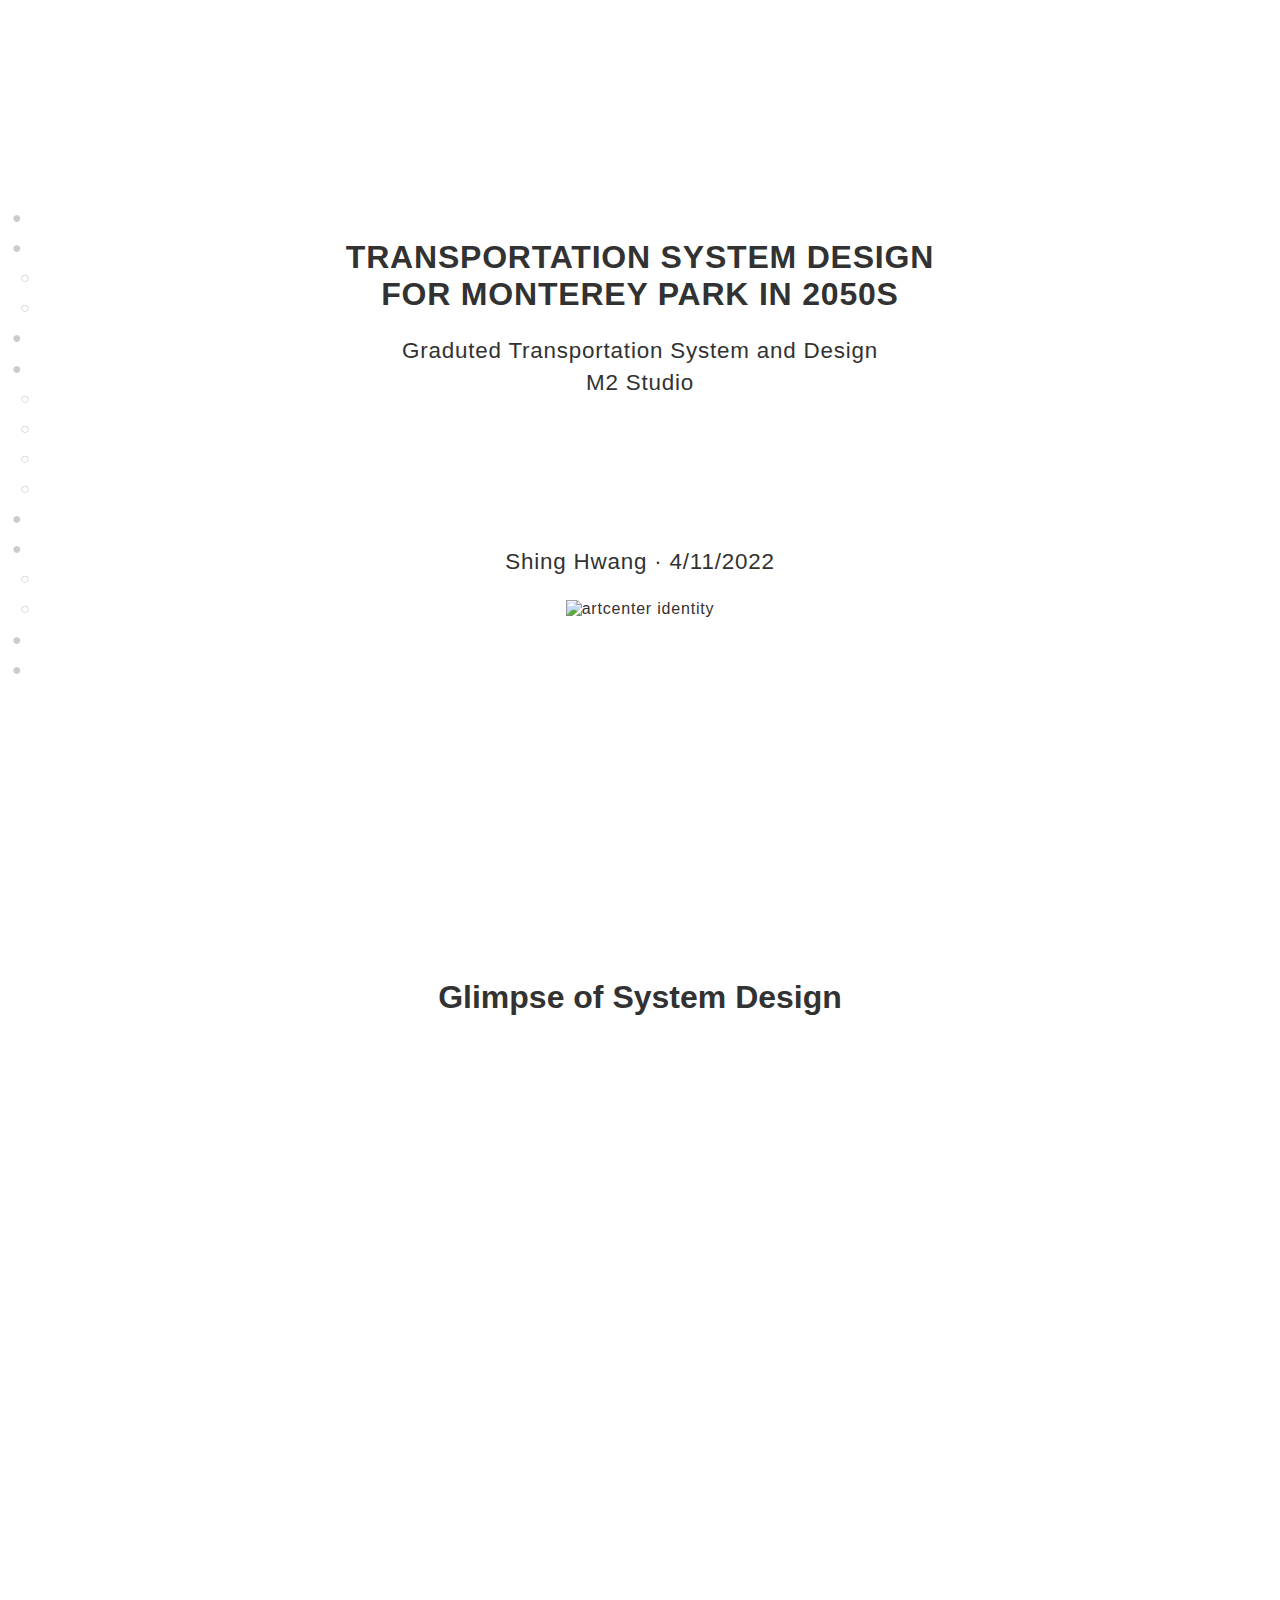
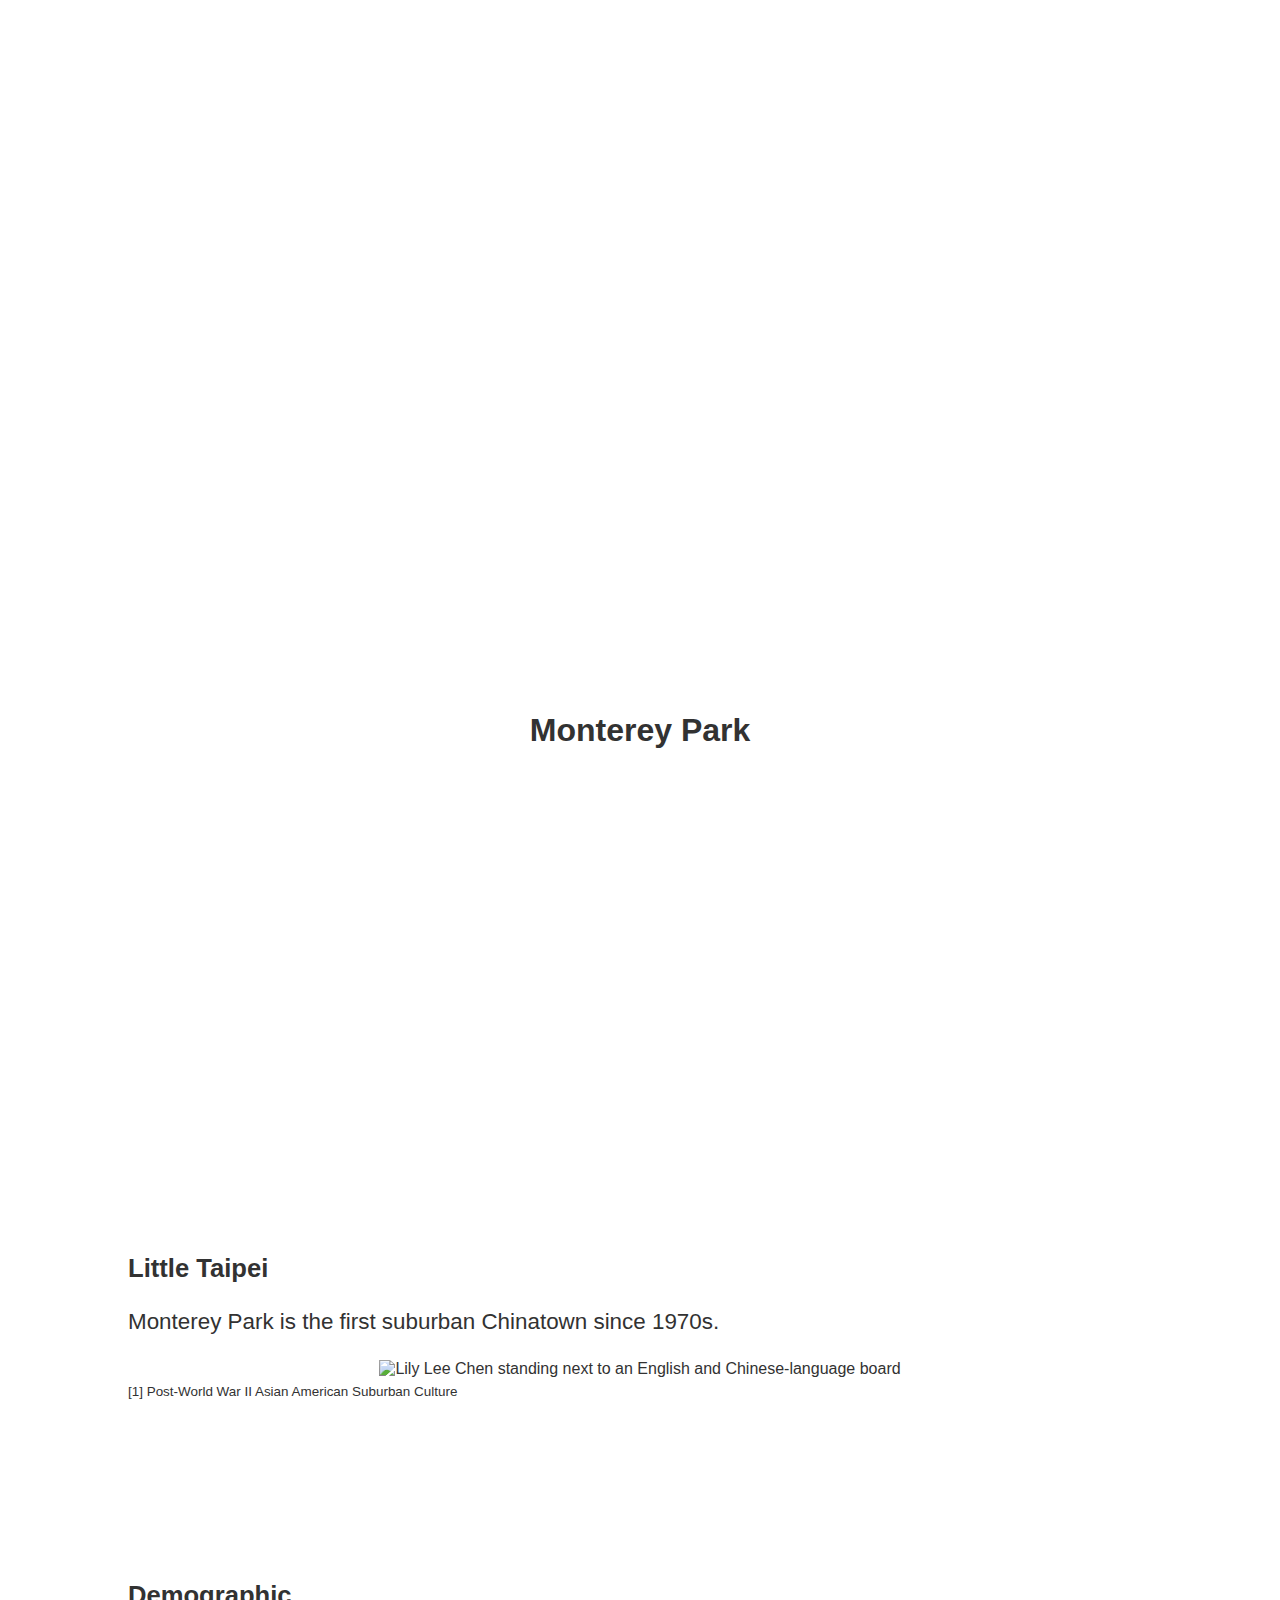
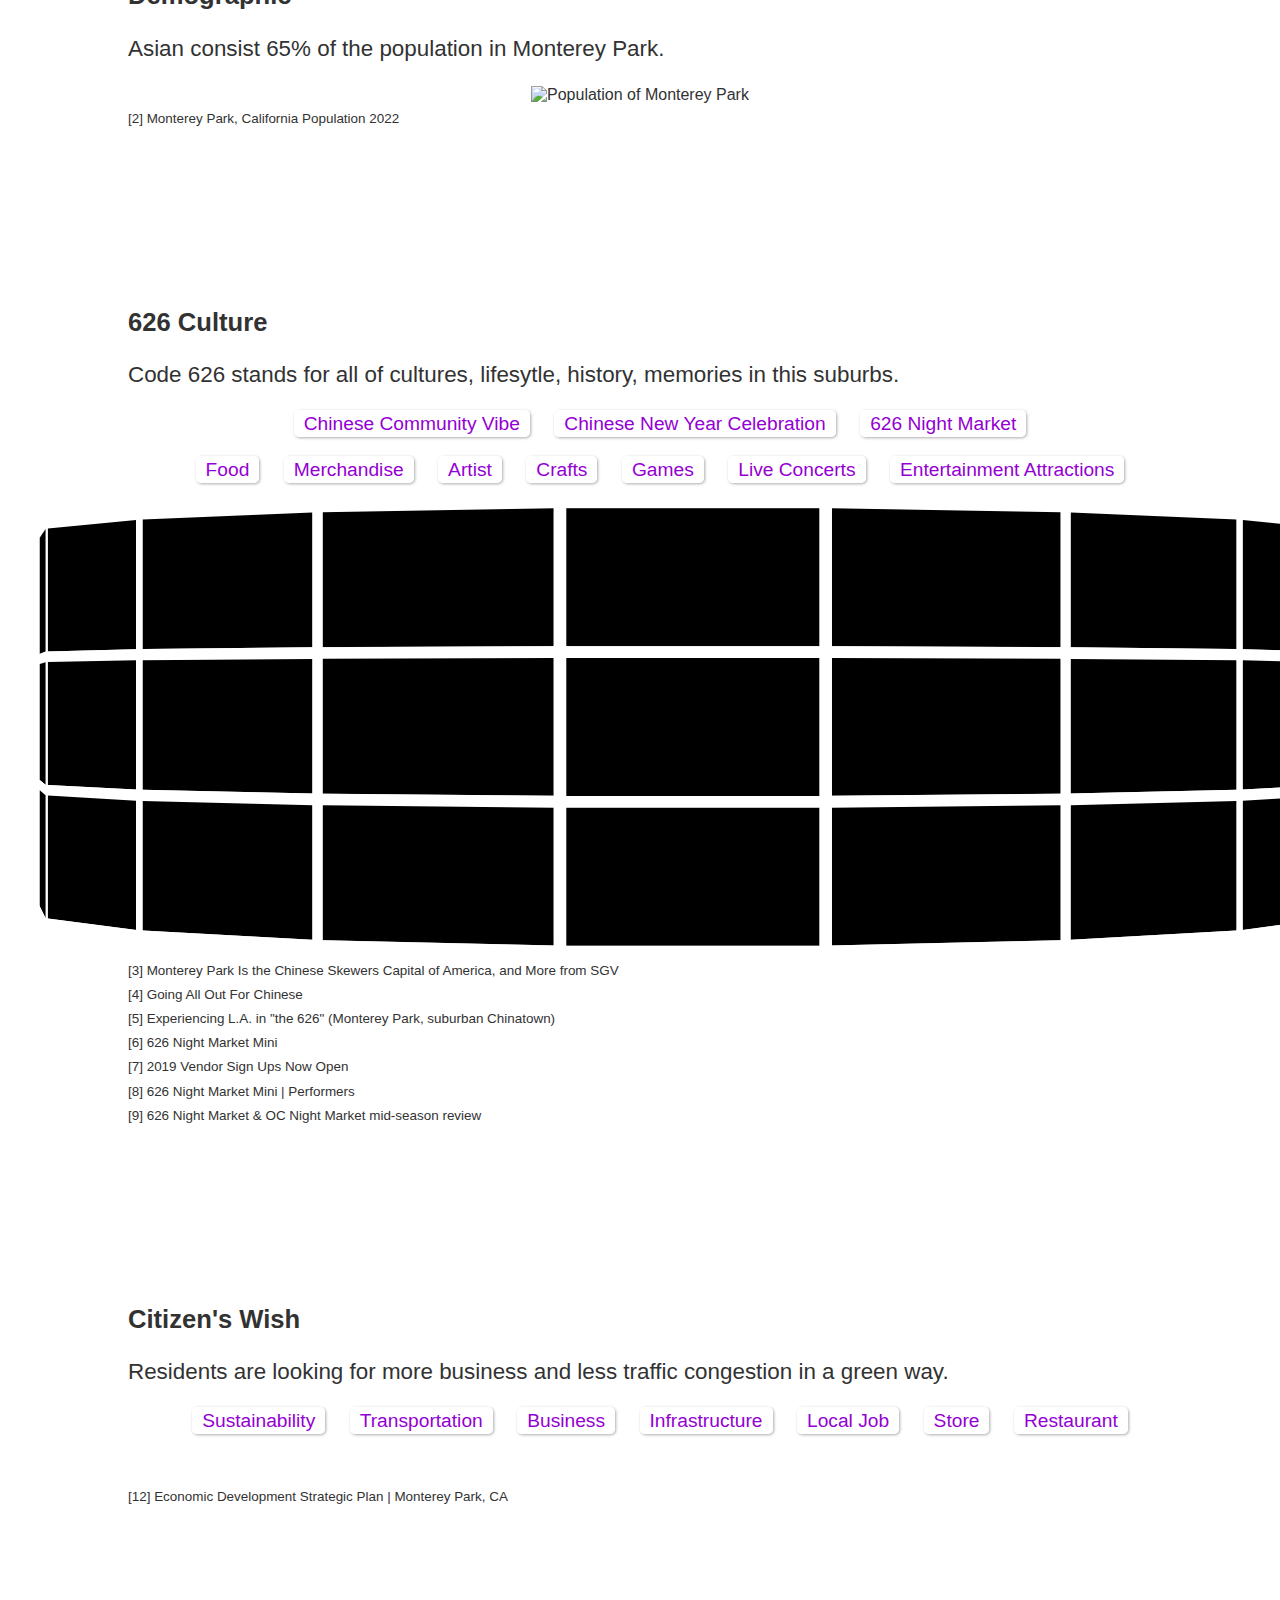
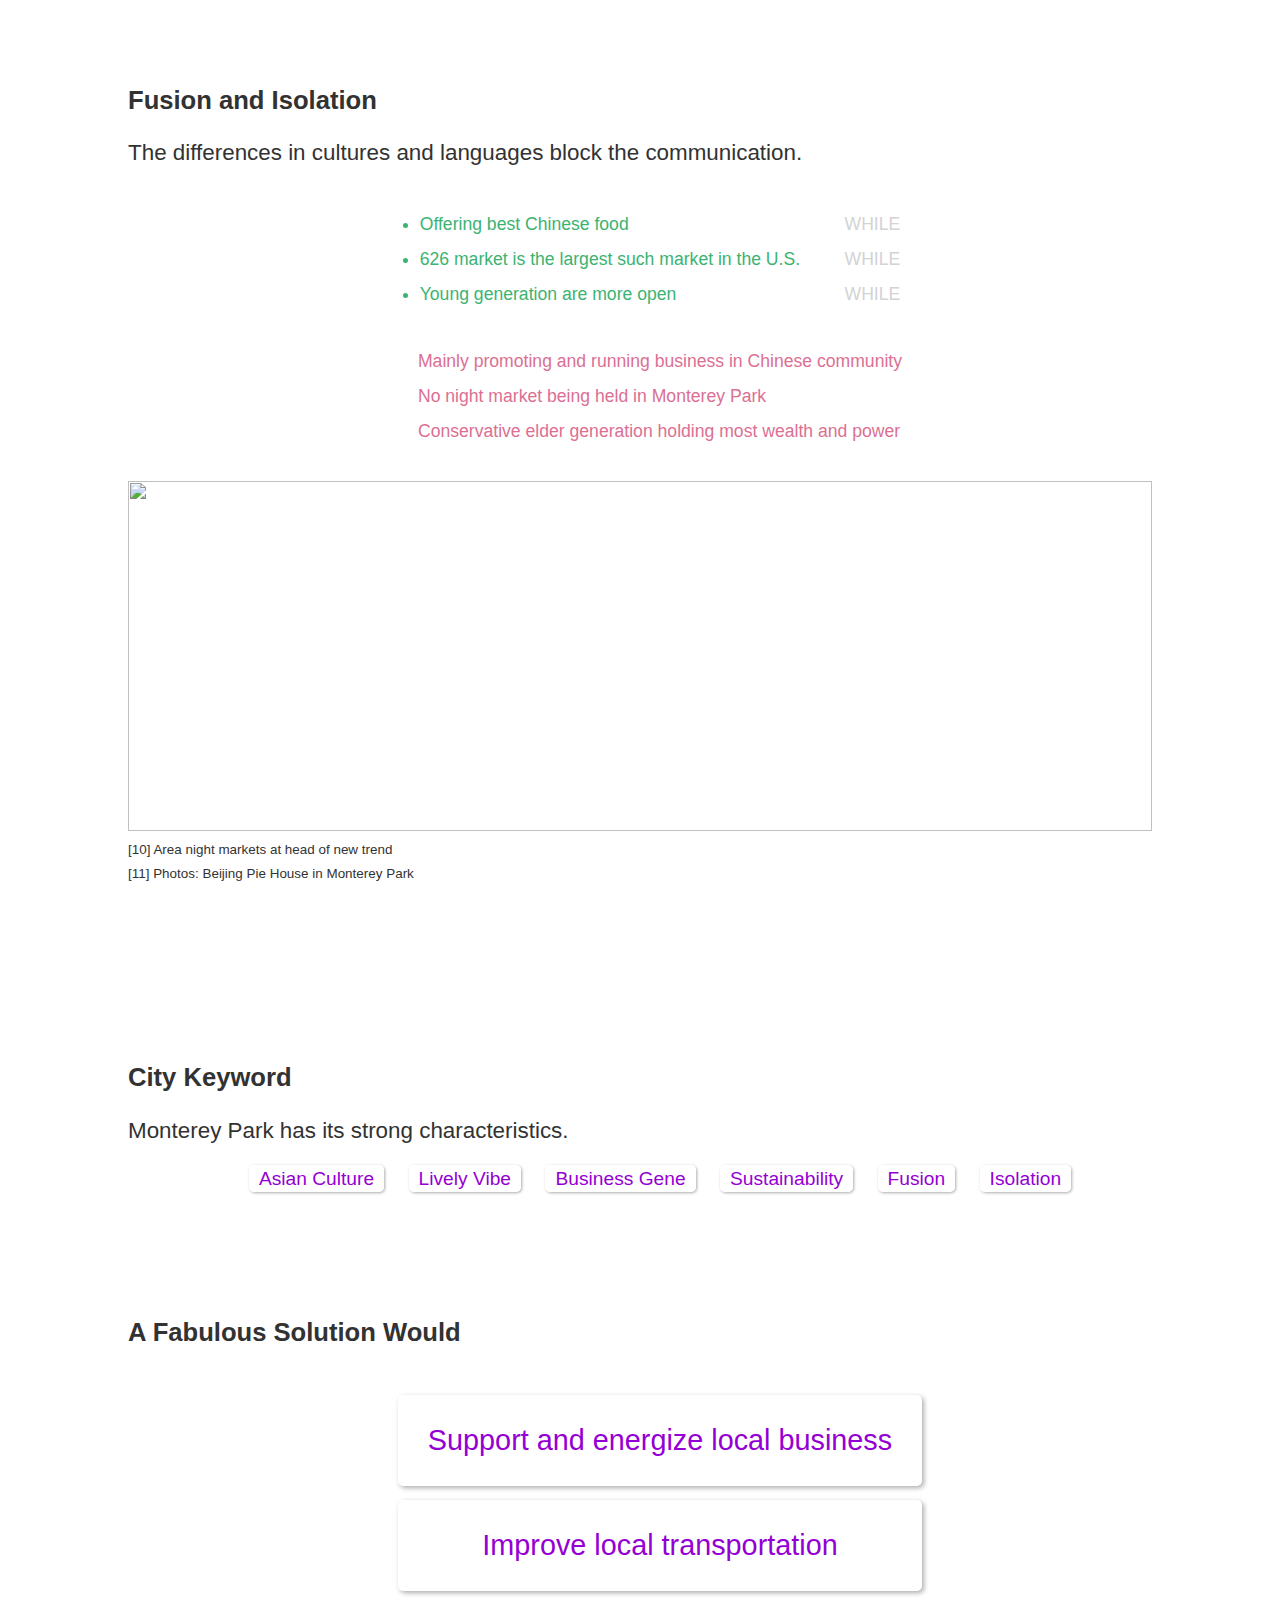
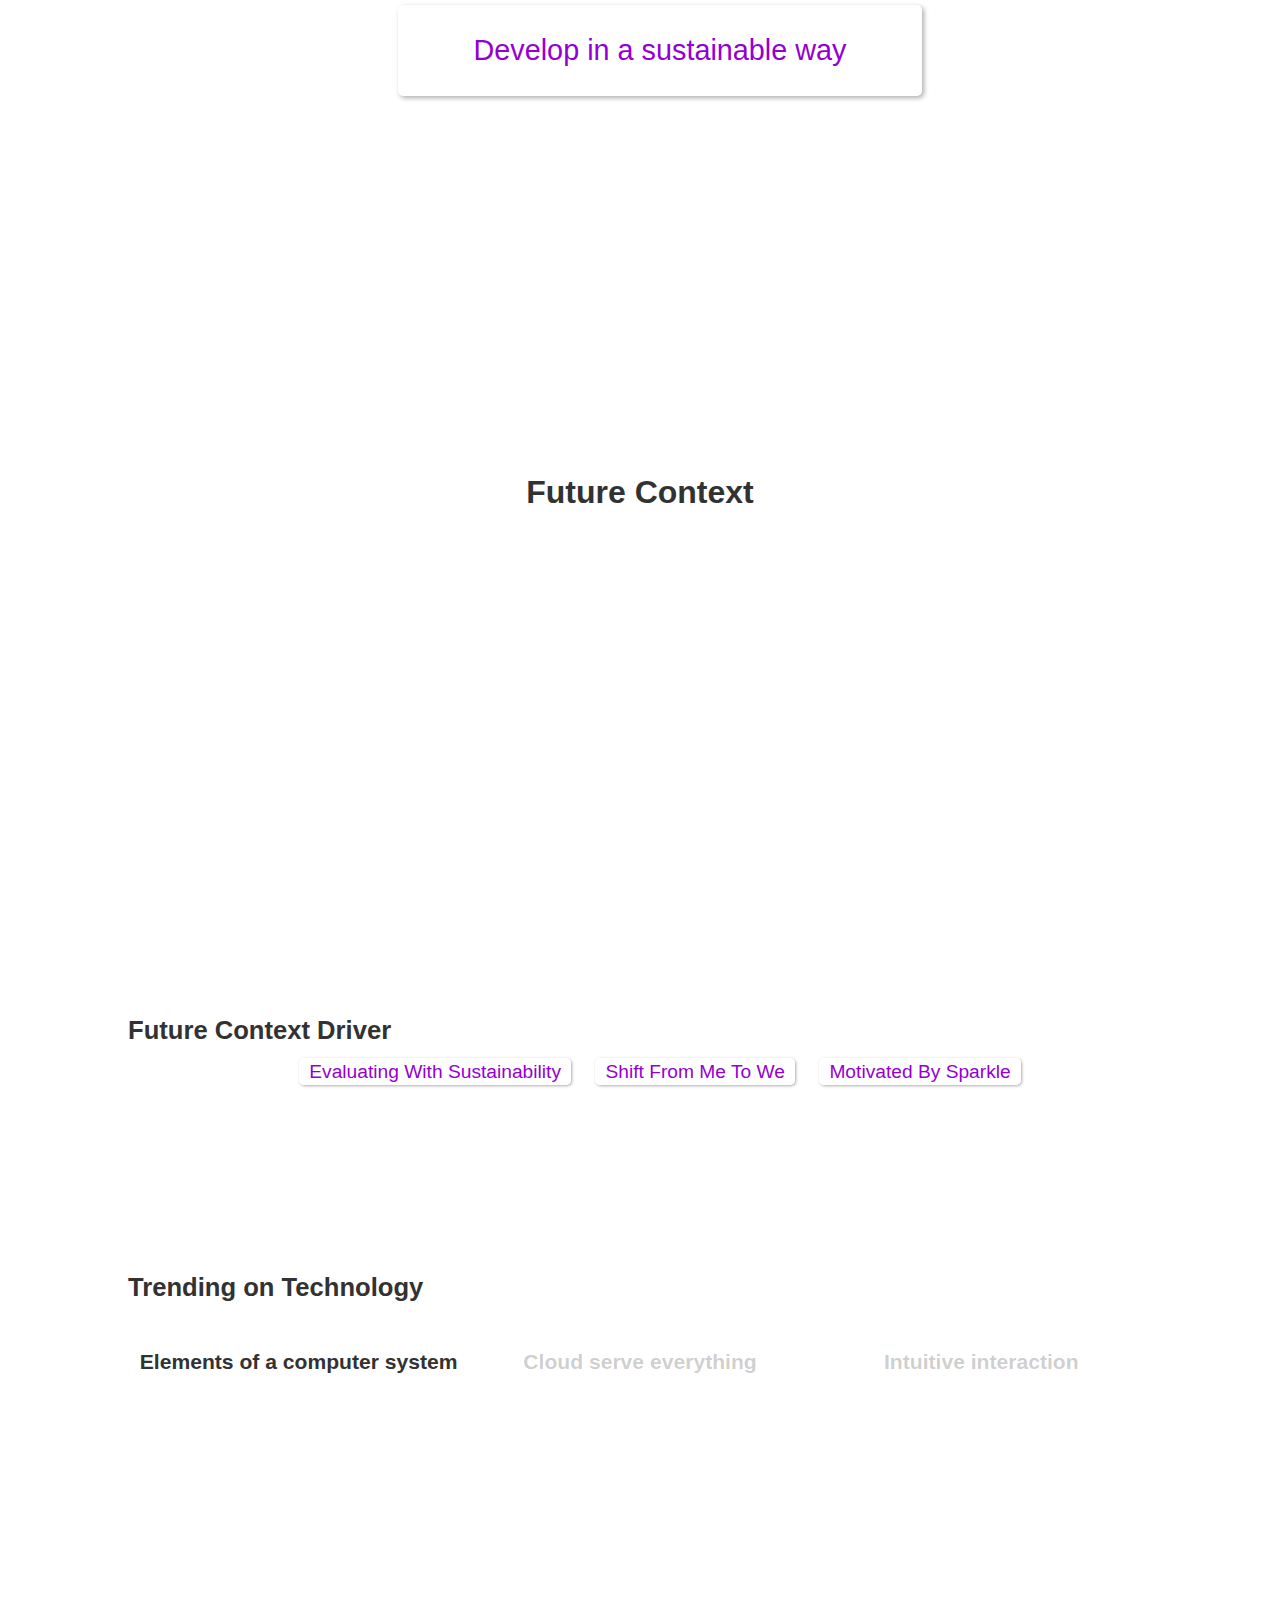
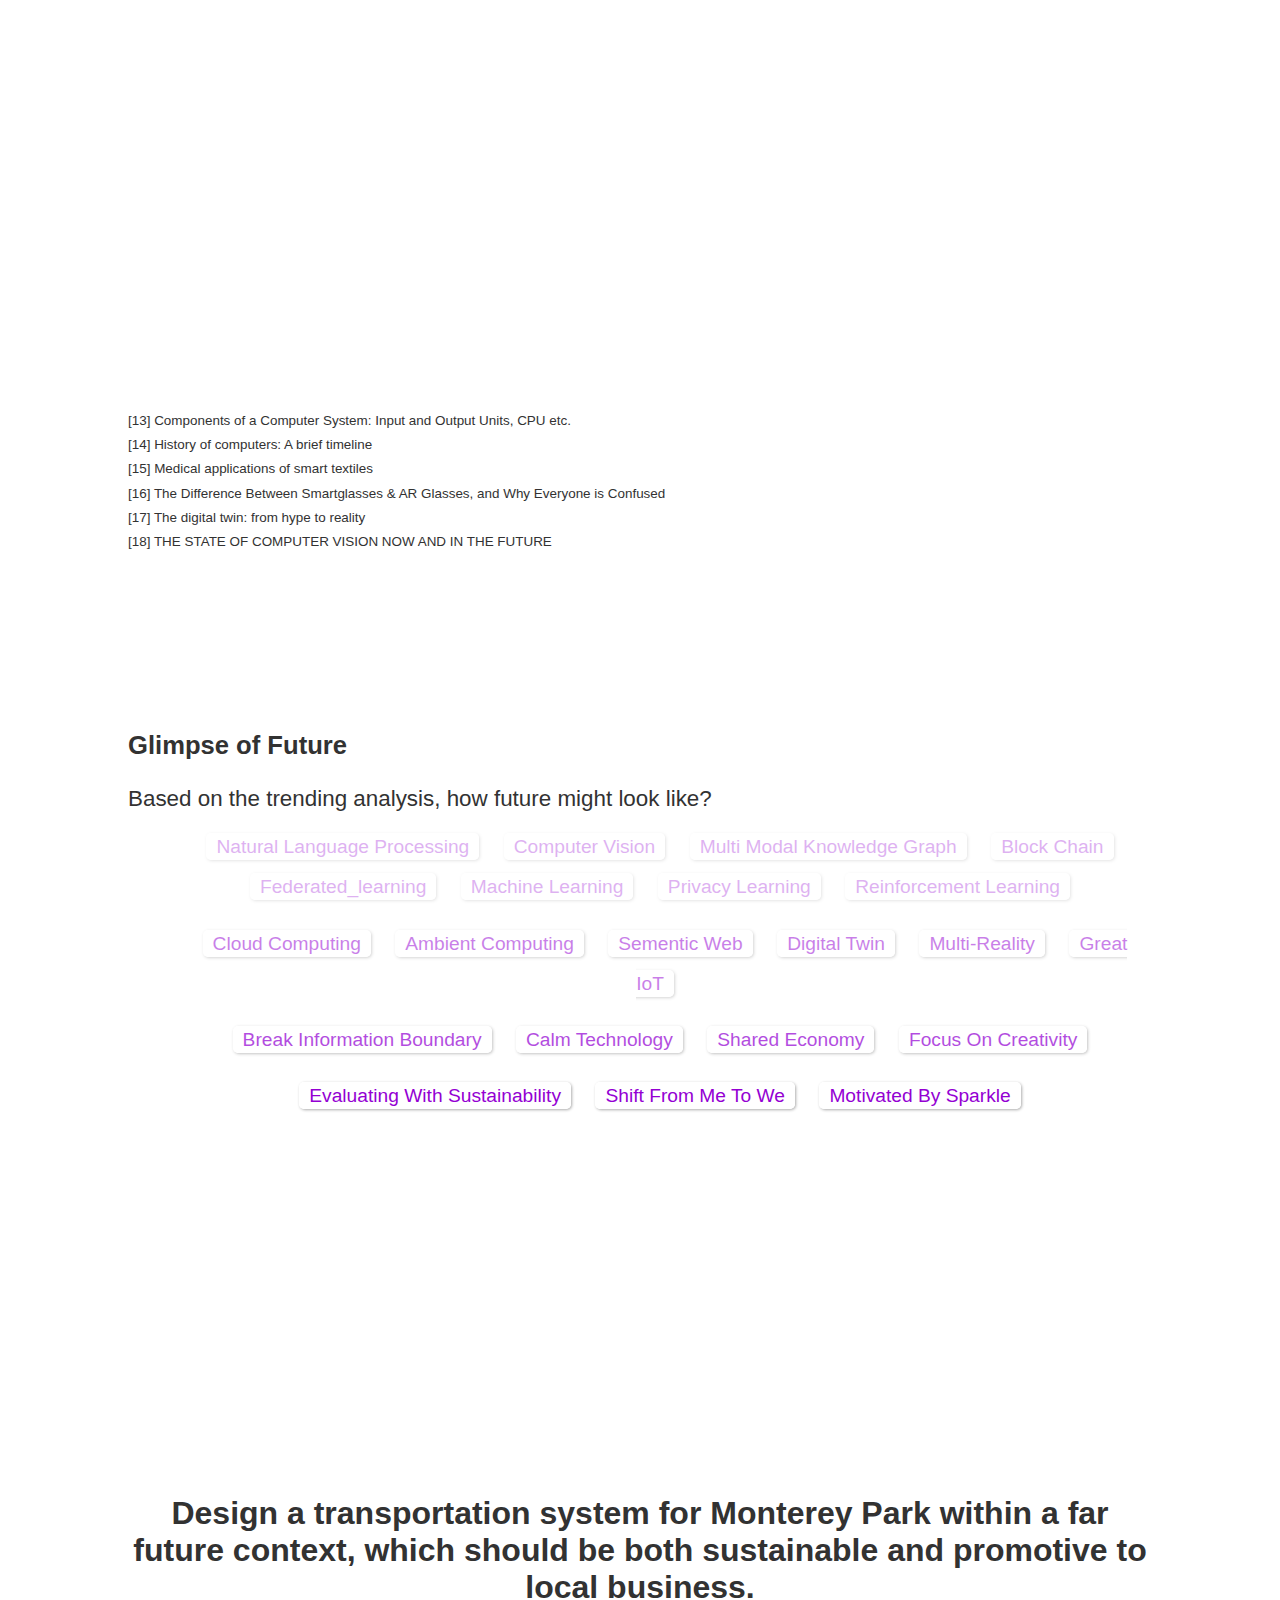
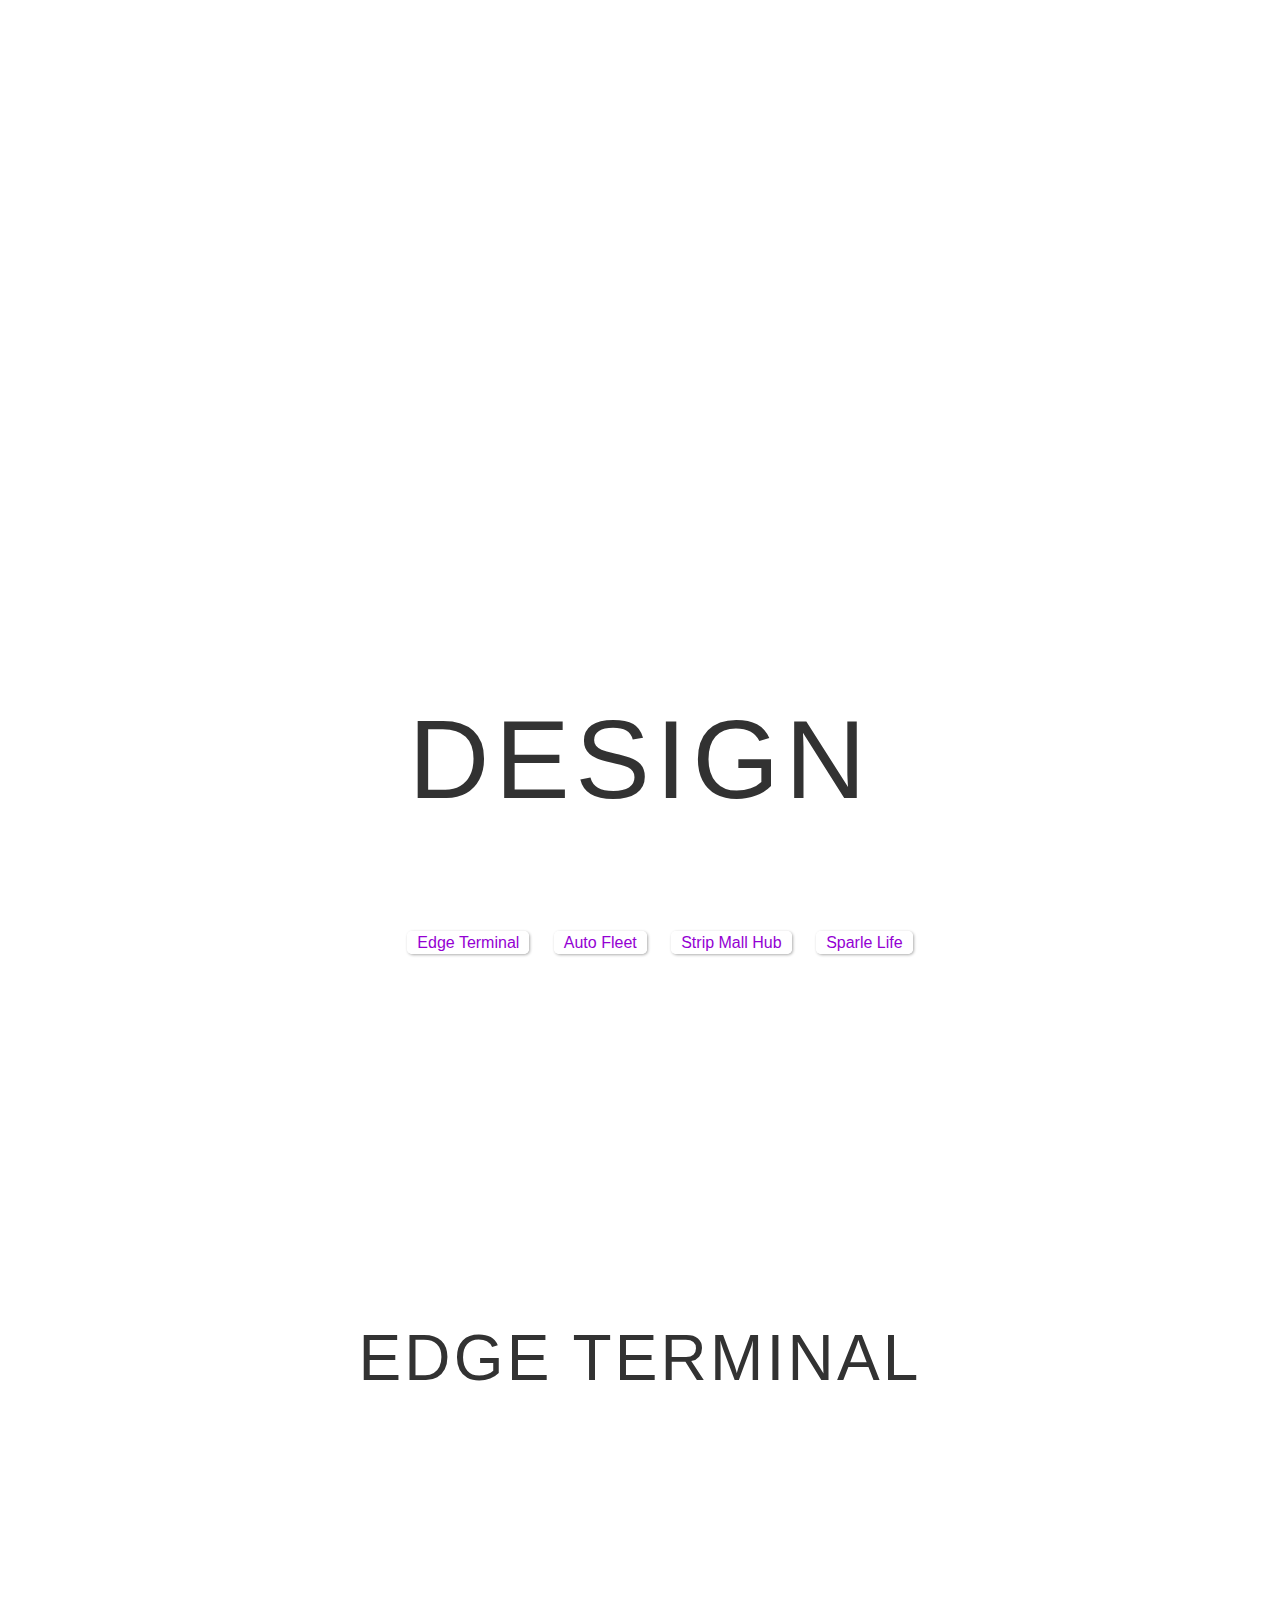
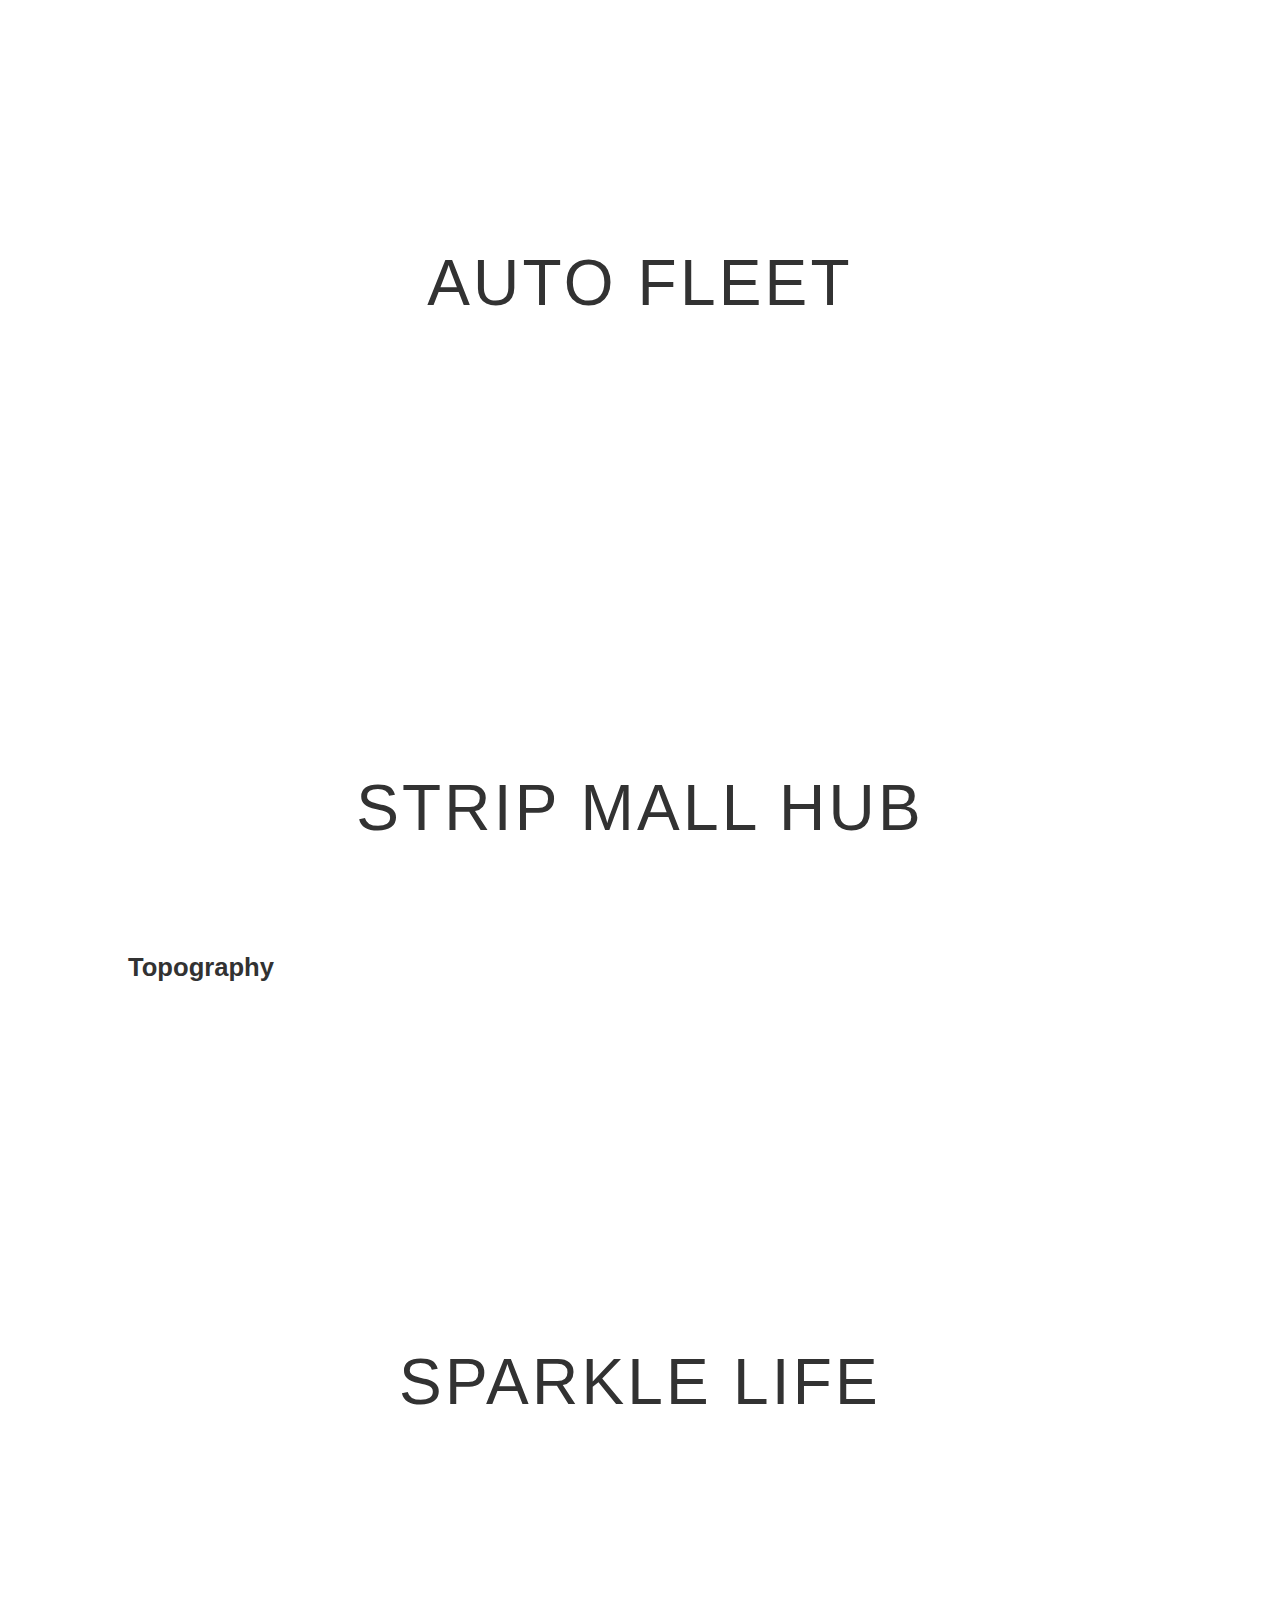
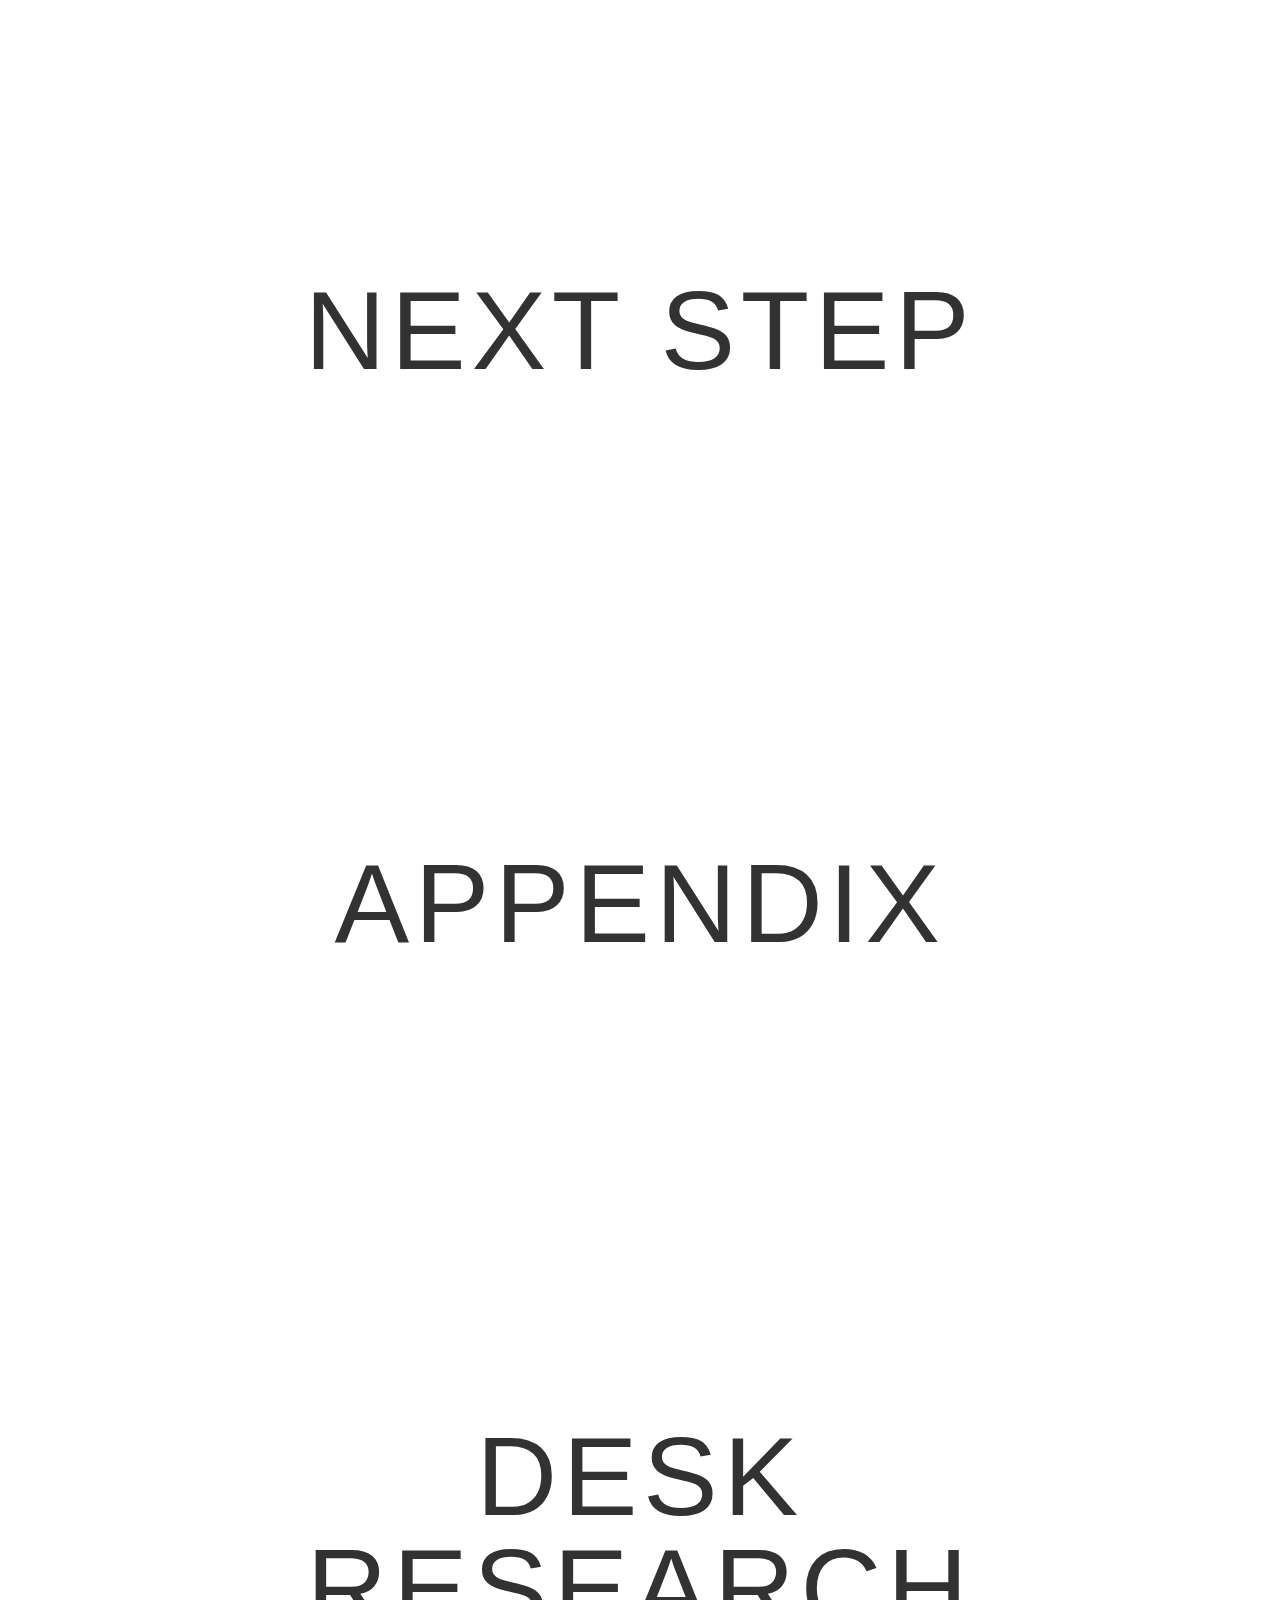
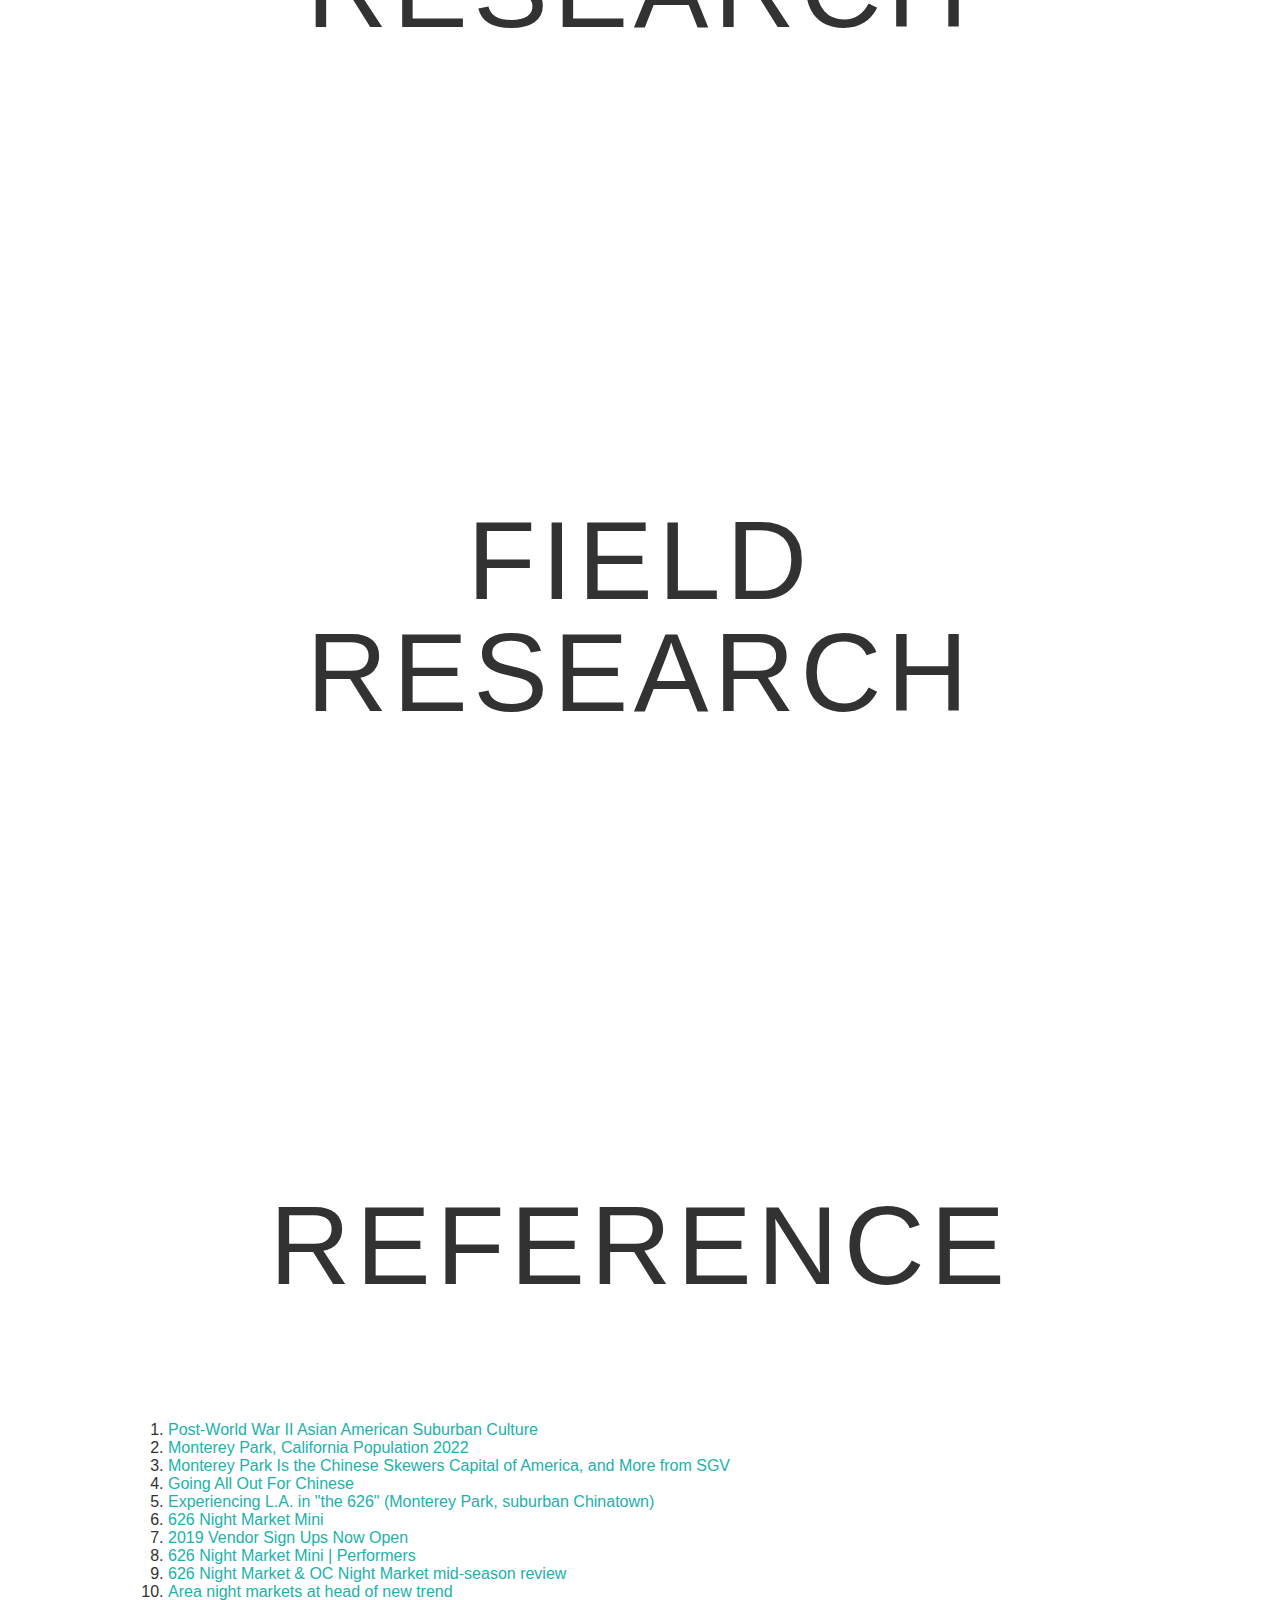
==== commit 4c536513: "tech" ====
--- a/m2studio/index.html
+++ b/m2studio/index.html
@@ -37,7 +37,7 @@
 <section id="section-one" class="section scroll-item" title="Abstract">
   <div class="inner">
     <!-- <h2>Abstract</h2> -->
-    <h4>Glimpse of system design</h4>
+    <h4>Glimpse of System Design</h4>
     <div class="map"> 
       <!-- <iframe width="100%" height="70%" style="border:0" loading="lazy" src="https://www.google.com/maps/embed/v1/place?q=place_id:ChIJD8jobpnFwoARZZBZzayvgTw&key=AIzaSyAEptsPGg59cH77gwxDynJvKzIUn8jBnAA&language=en"></iframe> -->
     </div>
@@ -100,8 +100,8 @@
           <li>entertainment attractions</li>
         </ul>
       </div>
-      <div class="galler">
-        <div class="container">
+      <div class="gallery">
+        <div class="gallery-container">
           <div id="carousel">
             <figure><img src="https://benjaminschwarz.files.wordpress.com/2014/06/monterey-park-4.jpg" alt=""></figure>
             <figure><img src="https://benjaminschwarz.files.wordpress.com/2014/06/101noodleexpress_cw_daoxiao.jpg" alt=""></figure>
@@ -258,19 +258,112 @@
   <div class="inner">
     <div class="cutpage">
       <h4>Future Context</h4>
-  </div>
+    </div>
+    <div class="page">
+      <h5>Future Context Driver</h5>
+      <div class="keyword">
+        <ul>
+          <li>Evaluating with sustainability</li>
+          <li>shift from me to we</li>
+          <li>motivated by sparkle</li>
+        </ul>
+      </div>
+    </div>
+    <div class="page">
+      <h5>Trending on Technology</h5>
+      <div class="tabs">
+        <input type="radio" id="computer-tab1" name="computer-tab-control" checked>
+        <input type="radio" id="computer-tab2" name="computer-tab-control">
+        <input type="radio" id="computer-tab3" name="computer-tab-control">  
+        <ul>
+          <li title="tab1"><label for="computer-tab1" role="button"><span>Elements of a computer system</span></label></li>
+          <li title="tab1"><label for="computer-tab2" role="button"><span>Cloud serve everything</span></label></li>
+          <li title="tab1"><label for="computer-tab3" role="button"><br><span>Intuitive interaction</span></label></li>    
+        </ul>
+        <div class="content">
+          <section>
+            <img src="https://s6.jpg.cm/2022/04/22/LanjHS.jpg" alt="">
+          </section>
+          <section>
+            <img src="https://s2.loli.net/2022/04/22/UIYHL2t1FpA9CSQ.jpg" alt="">
+          </section>
+          <section>
+            <img src="https://s2.loli.net/2022/04/22/UyIjcX3G8A9Da1x.jpg" alt="">
+          </section>
+        </div>
+      </div>
+      <div class="reference-note">
+        <p>[13] Components of a Computer System: Input and Output Units, CPU etc.</p>
+        <p>[14] History of computers: A brief timeline</p>
+        <p>[15] Medical applications of smart textiles</p>
+        <p>[16] The Difference Between Smartglasses & AR Glasses, and Why Everyone is Confused</p>
+        <p>[17] The digital twin: from hype to reality</p>
+        <p>[18] THE STATE OF COMPUTER VISION NOW AND IN THE FUTURE</p>
+      </div>
+    </div>
+    <div class="page">
+      <h5>Glimpse of Future</h5>
+      <p>Based on the trending analysis, how future might look like?</p>
+      <div class="keyword keyword-group" style="opacity: 30%;">
+        <ul>
+          <li>natural language processing</li>
+          <li>computer vision</li>
+          <li>multi modal knowledge graph</li>
+          <li>block chain</li>
+          <li>Federated_learning</li>
+          <li>machine learning</li>
+          <li>privacy learning</li>
+          <li>reinforcement learning</li>
+        </ul>
+      </div>
+      <div class="keyword keyword-group" style="opacity: 50%">
+        <ul>
+          <li>cloud computing</li>
+          <li>ambient Computing</li>
+          <li>sementic web</li>
+          <li>digital twin</li>
+          <li>multi-reality</li>
+          <li>great IoT</li>
+        </ul>
+      </div>
+      <div class="keyword keyword-group" style="opacity: 70%">
+        <ul>
+          <li>break information boundary</li>
+          <li>calm technology</li>
+          <li>shared economy</li>
+          <li>focus on creativity</li>
+        </ul>
+      </div>
+      <div class="keyword keyword-group">
+        <ul>
+          <li>Evaluating with sustainability</li>
+          <li>shift from me to we</li>
+          <li>motivated by sparkle</li>
+        </ul>
+      </div>
+    </div>
   </div>
 </section>
 
 <section id="section-three" class="section scroll-item" title="DesignBrief">
   <div class="inner">
-    <h2>Design Brief</h2>
+    <div class="cutpage">
+      <h4>Design a transportation system for Monterey Park within a far future context, which should be both sustainable and promotive to local business.</h4>
+    </div>
   </div>
 </section>
 
 <section id="section-four" class="section scroll-item" title="Design">
   <div class="inner">
     <h2>Design</h2>
+    <div class="keyword">
+      <ul>
+        <li>Edge Terminal</li>
+        <li>Auto Fleet</li>
+        <li>Strip Mall Hub</li>
+        <li>Sparle Life</li>
+      </ul>
+    </div>
 </section>
 <section id="section-four-sub-1" class="section scroll-item scroll-item-sub" title="EdgeTerminal">
   <div class="inner">
@@ -284,9 +377,10 @@
 </section>
 <section id="section-four-sub-3" class="section scroll-item scroll-item-sub" title="StripMallHub">
   <div class="inner">
-    <h2>Topography</h2>
+    <h3>Strip Mall Hub</h3>
+    <h5>Topography</h5>
     <div class="map">
-      <iframe width="100%" height="70%" style="border:0" loading="lazy" src="https://www.google.com/maps/embed/v1/place?q=place_id:ChIJD8jobpnFwoARZZBZzayvgTw&key=AIzaSyAEptsPGg59cH77gwxDynJvKzIUn8jBnAA&language=en"></iframe>
+      <!-- <iframe width="100%" height="70%" style="border:0" loading="lazy" src="https://www.google.com/maps/embed/v1/place?q=place_id:ChIJD8jobpnFwoARZZBZzayvgTw&key=AIzaSyAEptsPGg59cH77gwxDynJvKzIUn8jBnAA&language=en"></iframe> -->
       <!-- <p style="color:white">-</p> -->
       <!-- <iframe width="100%" height="70%" src="https://www.google.com/maps/d/embed?mid=1YAeyQTWANQTReriKPjgMkmr1SRrf5Lj3&ehbc=2E312F"></iframe> -->
       <!-- <img height="100%" width="auto" src="https://www.montereypark2040.org/img/managed/AppPage/39/image3.jpg" alt="">  -->
@@ -339,19 +433,19 @@
       <li><a href="https://www.ocregister.com/2013/06/05/area-night-markets-at-head-of-new-trend/">Area night markets at head of new trend</a></li>
       <li><a href="https://www.latimes.com/food/la-fo-1216-find-pictures2-photogallery.html">Photos: Beijing Pie House in Monterey Park</a></li>
       <li><a href="https://www.montereypark.ca.gov/548/Economic-Development-Strategic-Plan">Economic Development Strategic Plan | Monterey Park, CA</a></li>
+      <li><a href="https://www.toppr.com/guides/accountancy/application-of-computers-in-accounting/components-computer-system/">Components of a Computer System: Input and Output Units, CPU etc.</a></li>
+      <li><a href="https://www.livescience.com/20718-computer-history.html">History of computers: A brief timeline</a></li>
+      <li><a href="https://www.sciencedirect.com/science/article/pii/B9781782423799000104">Medical applications of smart textiles</a></li>
+      <li><a href="https://www.roadtovr.com/difference-between-smartglasses-and-augmented-reality-glasses-why-everyone-is-confused/">The Difference Between Smartglasses & AR Glasses, and Why Everyone is Confused</a></li>
+      <li><a href="https://new.abb.com/news/detail/80770/the-digital-twin-from-hype-to-reality">The digital twin: from hype to reality</a></li>
+      <li><a href="https://www.analyticsinsight.net/state-computer-vision-now-future/">THE STATE OF COMPUTER VISION NOW AND IN THE FUTURE</a></li>
 
       <li><a href="https://www.montereypark2040.org/project-documents">Monterey Park 2040 | Documents</a></li>
       <li><a href="https://arellano.maps.arcgis.com/apps/MapSeries/index.html?appid=955582cec83e4677ad060e993acf61cc">Explore the NextGen Bus Plan!</a></li>
       <li><a href="https://en.wikipedia.org/wiki/Chinese_enclaves_in_the_San_Gabriel_Valley">Chinese enclaves in the San Gabriel Valley</a></li>
       <li><a href="https://youtu.be/3n3HQ9uge0g">The 626 (OFFICIAL MUSIC VIDEO) - Fung Brothers ft. Jason Chen</a></li>
       <li><a href="https://la.eater.com/2014/2/5/6285321/626-night-market-grows-to-downtown-la-oc-in-2014">626 Night Market Grows to Downtown LA, OC in 2014</a></li>
-      <li><a href="https://www.toppr.com/guides/accountancy/application-of-computers-in-accounting/components-computer-system/">Components of a Computer System: Input and Output Units, CPU etc. (toppr.com)</a></li>
       <li><a href="https://en.wikipedia.org/wiki/Soul_(2020_film)">Soul (2020 film)</a></li>
-
-
-
-
-
 
     </ol>
   </div>
@@ -364,8 +458,10 @@
 </section>
 <!-- partial -->
   <script src='https://cdnjs.cloudflare.com/ajax/libs/jquery/2.1.3/jquery.min.js'></script>
+  <script type="text/javascript" src="script.js"></script>
   <!-- <script src="//ajax.googleapis.com/ajax/libs/jquery/2.1.3/jquery.min.js"></script> -->
-  <script type="text/javascript" src="script.js"></script>
+
+
 
 
 </body>
--- a/m2studio/style.css
+++ b/m2studio/style.css
@@ -36,7 +36,6 @@
 h4 {
   font-size: 2em;
   margin: 0.5em 0;
-  text-transform: capitalize;
 }
 
 /* topic for each part */
@@ -273,7 +272,7 @@
   height: max-content;
 }
 
-.container{
+.gallery-container{
   margin: 3% auto;
 	margin-bottom: 8%;
 	width: 224px;
@@ -359,6 +358,187 @@
 }
 
 
+.tabs {
+  left: 50%;
+  transform: translateX(-50%);
+  margin: 3em auto;
+  position: relative;
+  width: 100%;
+  height: max-content;
+  /* box-shadow: 0 14px 28px rgba(0, 0, 0, 0.25), 0 10px 10px rgba(0, 0, 0, 0.22); */
+  min-width: 240px;
+}
+/* 修改这里 */
+.tabs input[name=computer-tab-control] {
+  display: none;
+}
+/* 修改结束 */
+.tabs ul li label {
+  font-weight: bold;
+  font-size: 18px;
+  color: rgb(50, 50, 50);
+}
+.tabs ul {
+  list-style-type: none;
+  padding-left: 0;
+  display: flex;
+  flex-direction: row;
+  margin-bottom: 10px;
+  justify-content: space-between;
+  align-items: flex-end;
+  flex-wrap: wrap;
+}
+.tabs ul li {
+  box-sizing: border-box;
+  flex: 1;
+  width: 25%;
+  padding: 0 10px;
+  text-align: center;
+}
+.tabs ul li label {
+  font-size: 1.1em;
+  transition: all 0.3s ease-in-out;
+  color: rgba(0, 0, 0, 0.2);
+  padding: 5px auto;
+  overflow: hidden;
+  text-overflow: ellipsis;
+  display: block;
+  cursor: pointer;
+  transition: all 0.2s ease-in-out;
+  white-space: nowrap;
+  -webkit-touch-callout: none;
+  -webkit-user-select: none;
+  -moz-user-select: none;
+  -ms-user-select: none;
+  user-select: none;
+}
+.tabs ul li label br {
+  display: none;
+}
+.tabs ul li label:hover, .tabs ul li label:focus, .tabs ul li label:active {
+  outline: 0;
+  color: orange;
+}
+.tabs ul li label:hover svg, .tabs ul li label:focus svg, .tabs ul li label:active svg {
+  fill: orange;
+}
+.tabs .content {
+  margin-top: 30px;
+}
+.tabs .content section {
+  height: 35em;
+  display: none;
+  -webkit-animation-name: content;
+          animation-name: content;
+  -webkit-animation-direction: normal;
+          animation-direction: normal;
+  -webkit-animation-duration: 0.3s;
+          animation-duration: 0.3s;
+  -webkit-animation-timing-function: ease-in-out;
+          animation-timing-function: ease-in-out;
+  -webkit-animation-iteration-count: 1;
+          animation-iteration-count: 1;
+  line-height: 1.4;
+}
+.tabs .content section img {
+  height: 100%;
+  width: auto;
+}
+/* 修改这里 */
+/* computer */
+.tabs input[name=computer-tab-control]:nth-of-type(1):checked ~ ul > li:nth-child(1) > label {
+  cursor: default;
+  color: rgb(50, 50, 50);
+}
+.tabs input[name=computer-tab-control]:nth-of-type(1):checked ~ ul > li:nth-child(1) > label svg {
+  fill: #428BFF;
+}
+@media (max-width: 600px) {
+  .tabs input[name=computer-tab-control]:nth-of-type(1):checked ~ ul > li:nth-child(1) > label {
+    background: rgba(0, 0, 0, 0.08);
+  }
+}
+.tabs input[name=computer-tab-control]:nth-of-type(1):checked ~ .content > section:nth-child(1) {
+  display: block;
+}
+.tabs input[name=computer-tab-control]:nth-of-type(2):checked ~ ul > li:nth-child(2) > label {
+  cursor: default;
+  color: rgb(50, 50, 50);
+}
+.tabs input[name=computer-tab-control]:nth-of-type(2):checked ~ ul > li:nth-child(2) > label svg {
+  fill: #428BFF;
+}
+@media (max-width: 600px) {
+  .tabs input[name=computer-tab-control]:nth-of-type(2):checked ~ ul > li:nth-child(2) > label {
+    background: rgba(0, 0, 0, 0.08);
+  }
+}
+.tabs input[name=computer-tab-control]:nth-of-type(2):checked ~ .content > section:nth-child(2) {
+  display: block;
+}
+.tabs input[name=computer-tab-control]:nth-of-type(3):checked ~ ul > li:nth-child(3) > label {
+  cursor: default;
+  color: rgb(50, 50, 50);
+}
+.tabs input[name=computer-tab-control]:nth-of-type(3):checked ~ ul > li:nth-child(3) > label svg {
+  fill: #428BFF;
+}
+@media (max-width: 600px) {
+  .tabs input[name=computer-tab-control]:nth-of-type(3):checked ~ ul > li:nth-child(3) > label {
+    background: rgba(0, 0, 0, 0.08);
+  }
+}
+.tabs input[name=computer-tab-control]:nth-of-type(3):checked ~ .content > section:nth-child(3) {
+  display: block;
+}
+/* 修改结束 */
+
+
+@-webkit-keyframes content {
+  from {
+    opacity: 0;
+    transform: translateY(5%);
+  }
+  to {
+    opacity: 1;
+    transform: translateY(0%);
+  }
+}
+@keyframes content {
+  from {
+    opacity: 0;
+    transform: translateY(5%);
+  }
+  to {
+    opacity: 1;
+    transform: translateY(0%);
+  }
+}
+@media (max-width: 1000px) {
+  .tabs ul li label {
+    white-space: initial;
+  }
+  .tabs ul li label br {
+    display: initial;
+  }
+  .tabs ul li label svg {
+    height: 1.5em;
+  }
+}
+@media (max-width: 600px) {
+  .tabs ul li label {
+    padding: 5px;
+    border-radius: 5px;
+  }
+  .tabs ul li label span {
+    display: none;
+  }
+  .tabs .content {
+    margin-top: 20px;
+  }
+}
+
+
 
 /* ==========================================================================
    image + text box
@@ -410,6 +590,9 @@
   box-shadow: 1px 1px 3px rgb(173, 173, 173);
   border-radius: 5px 5px;
 }
+.keyword-group ul li {
+  vertical-align: 1em;
+}
 
 .punchline {
   margin-top: 2em;
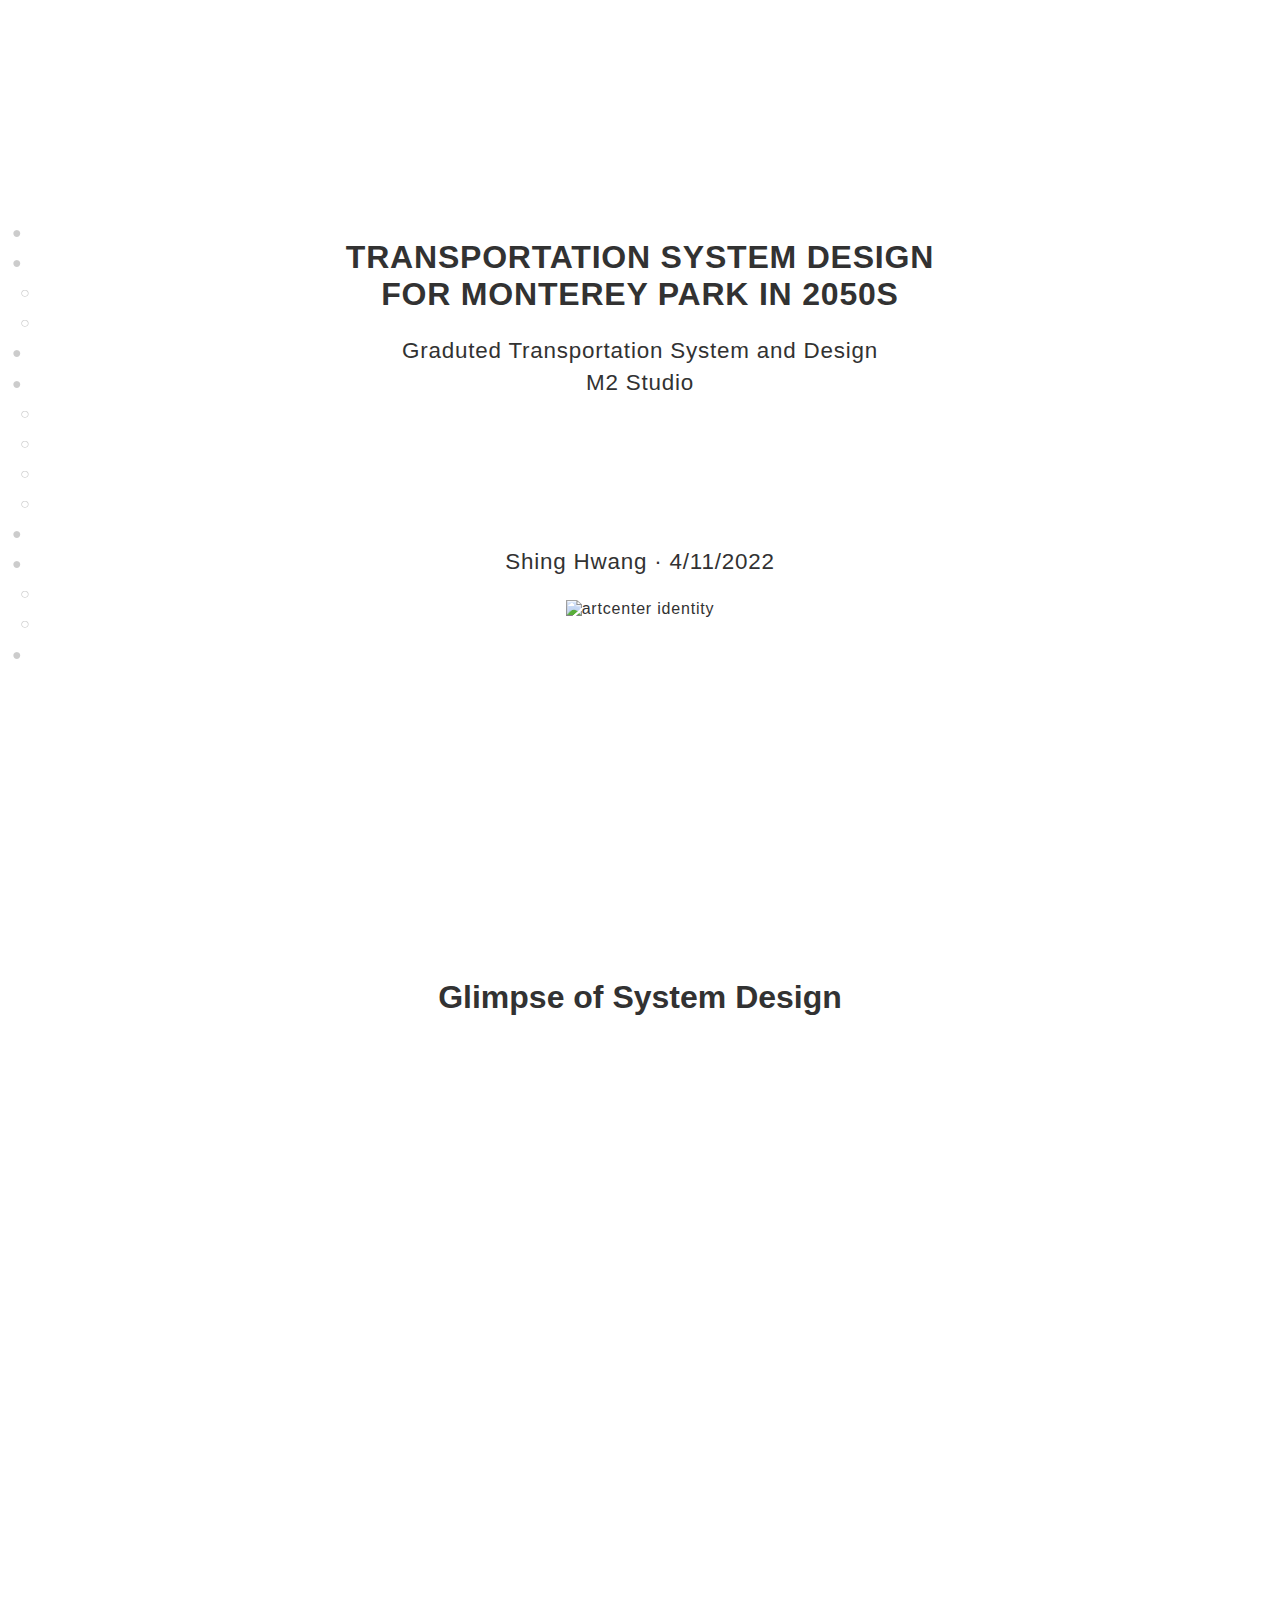
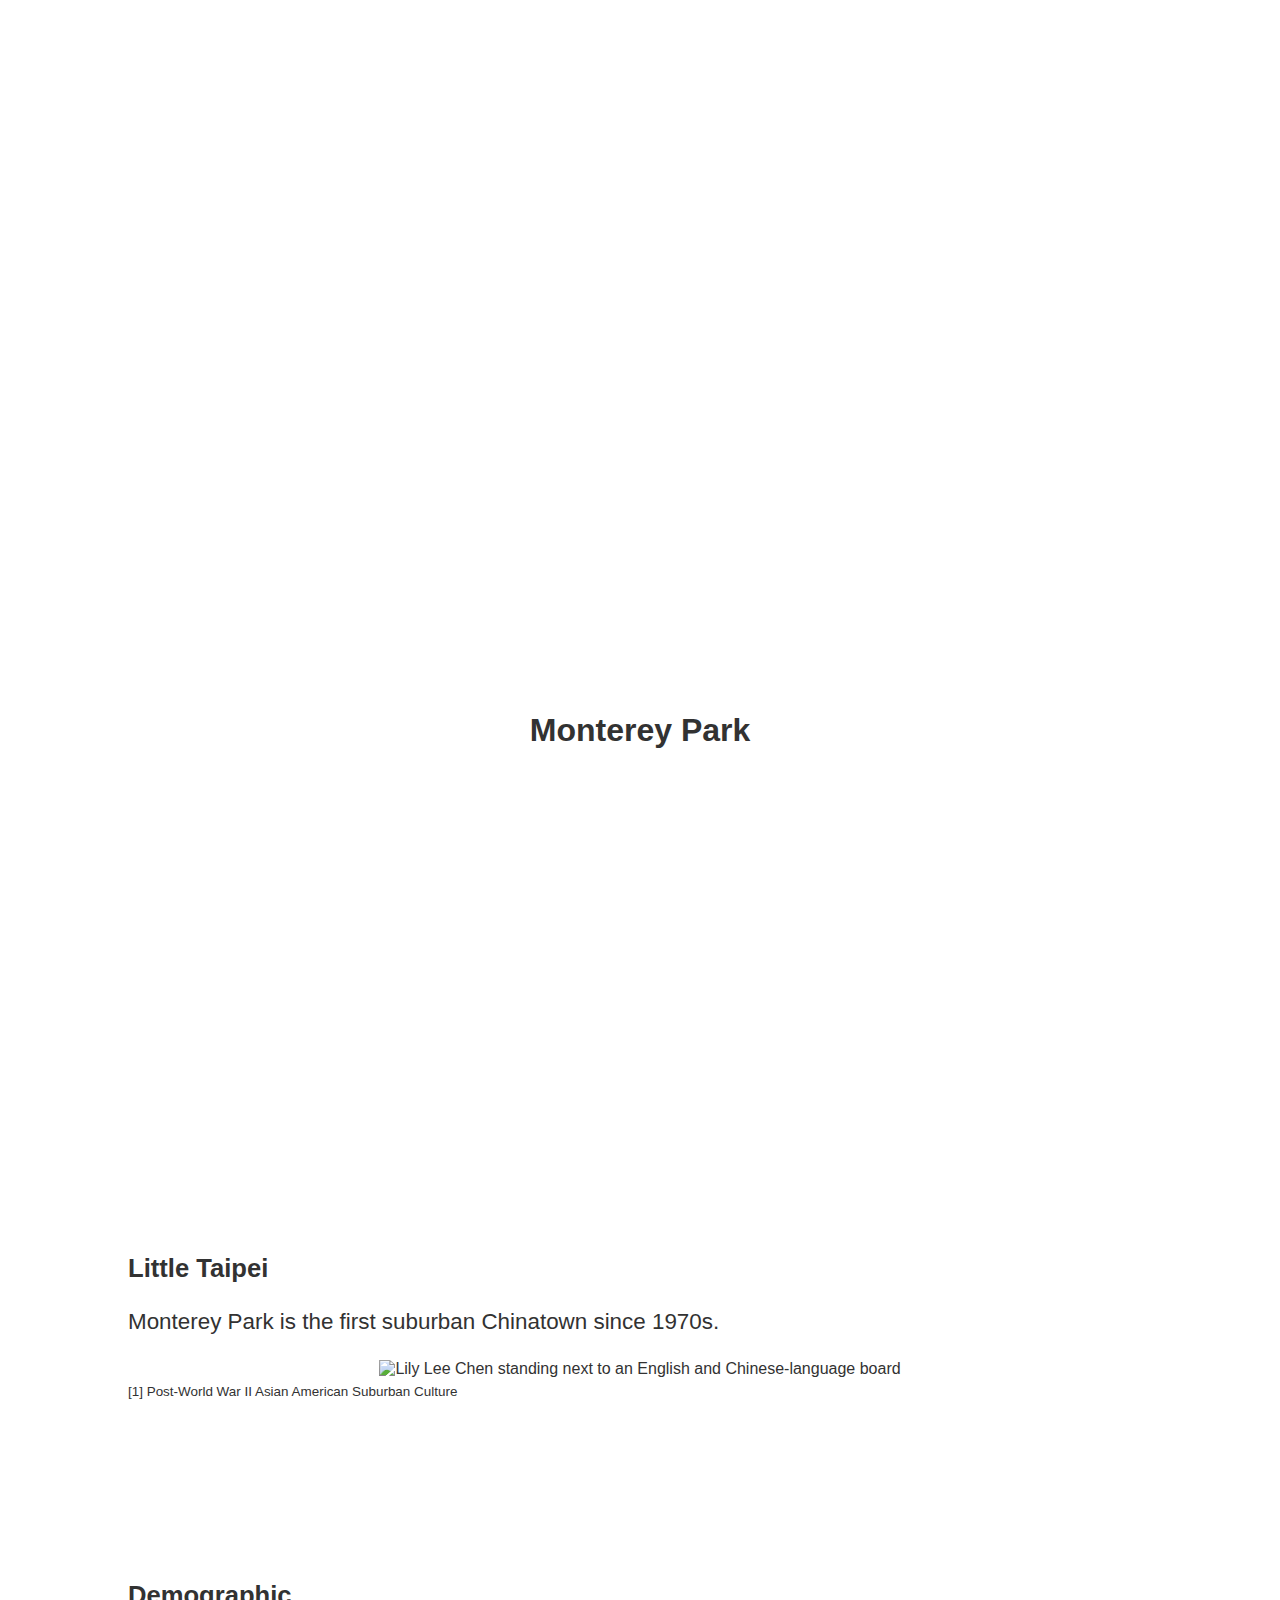
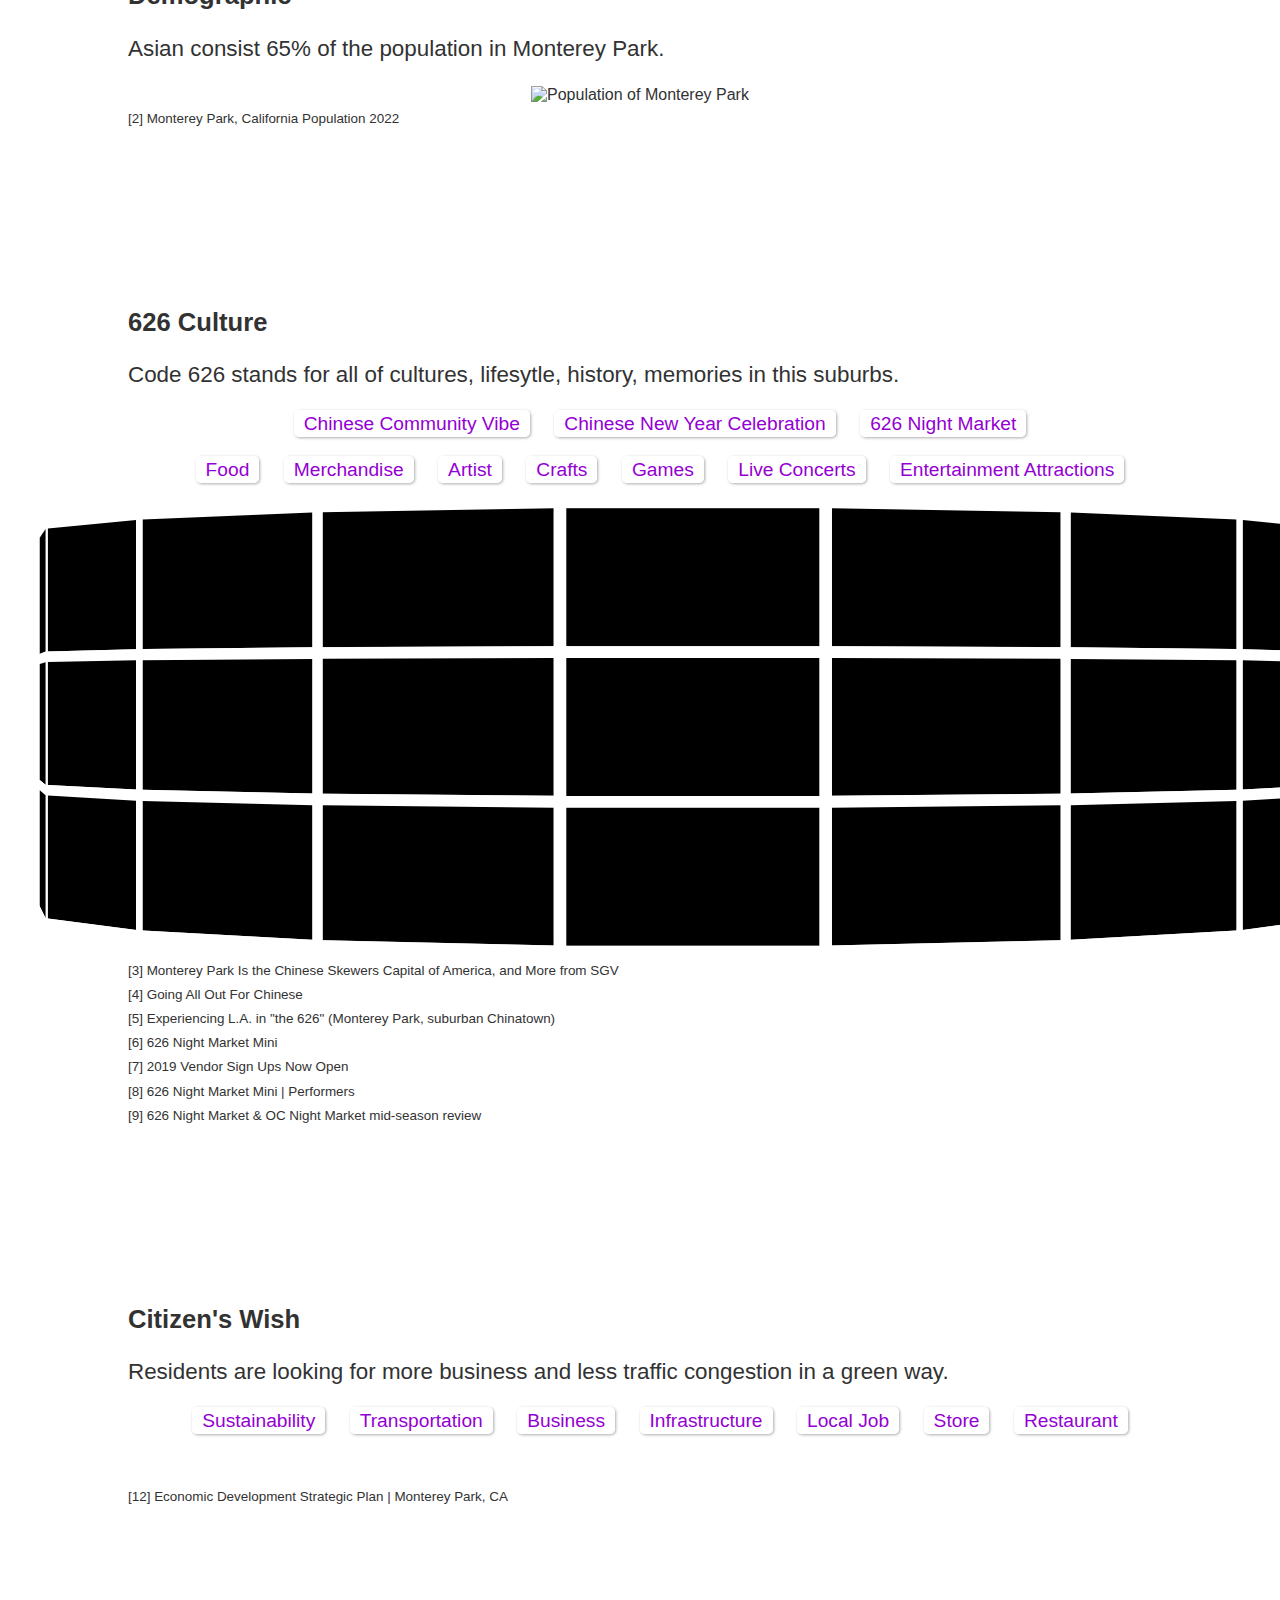
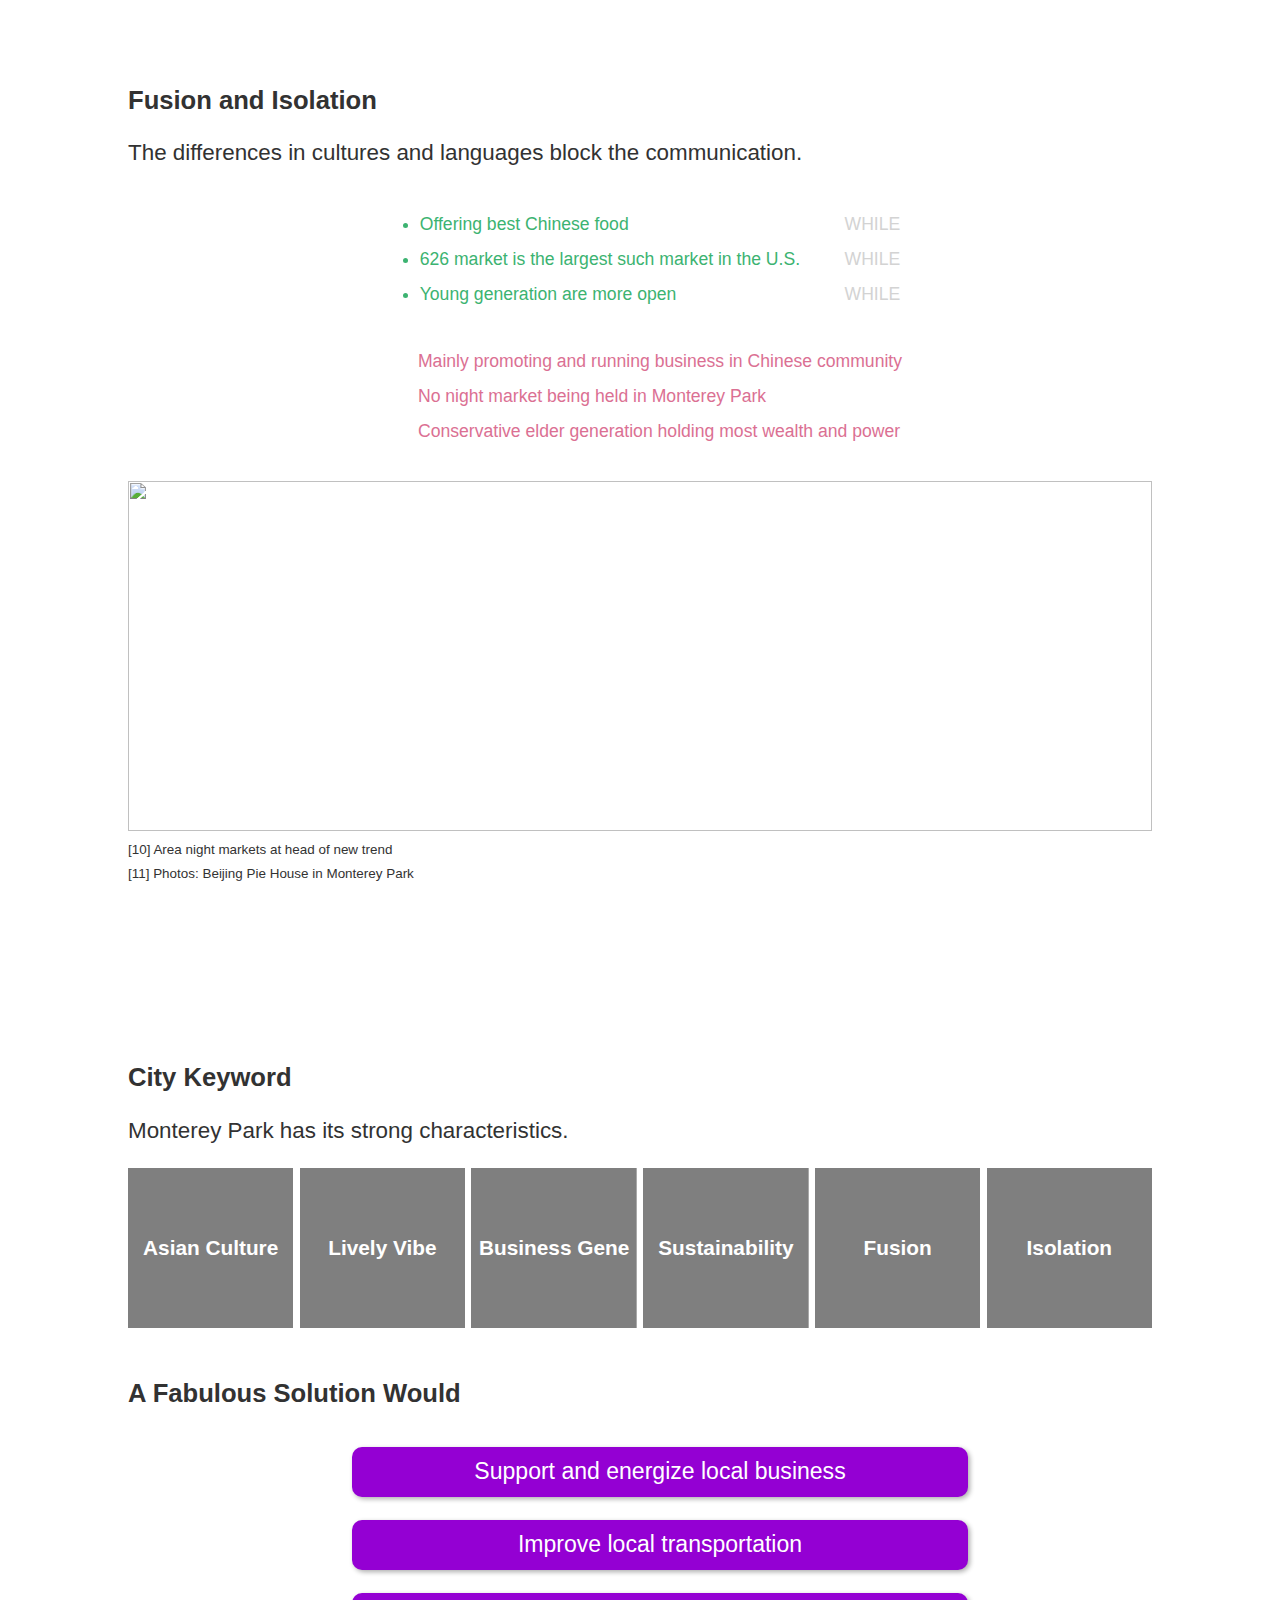
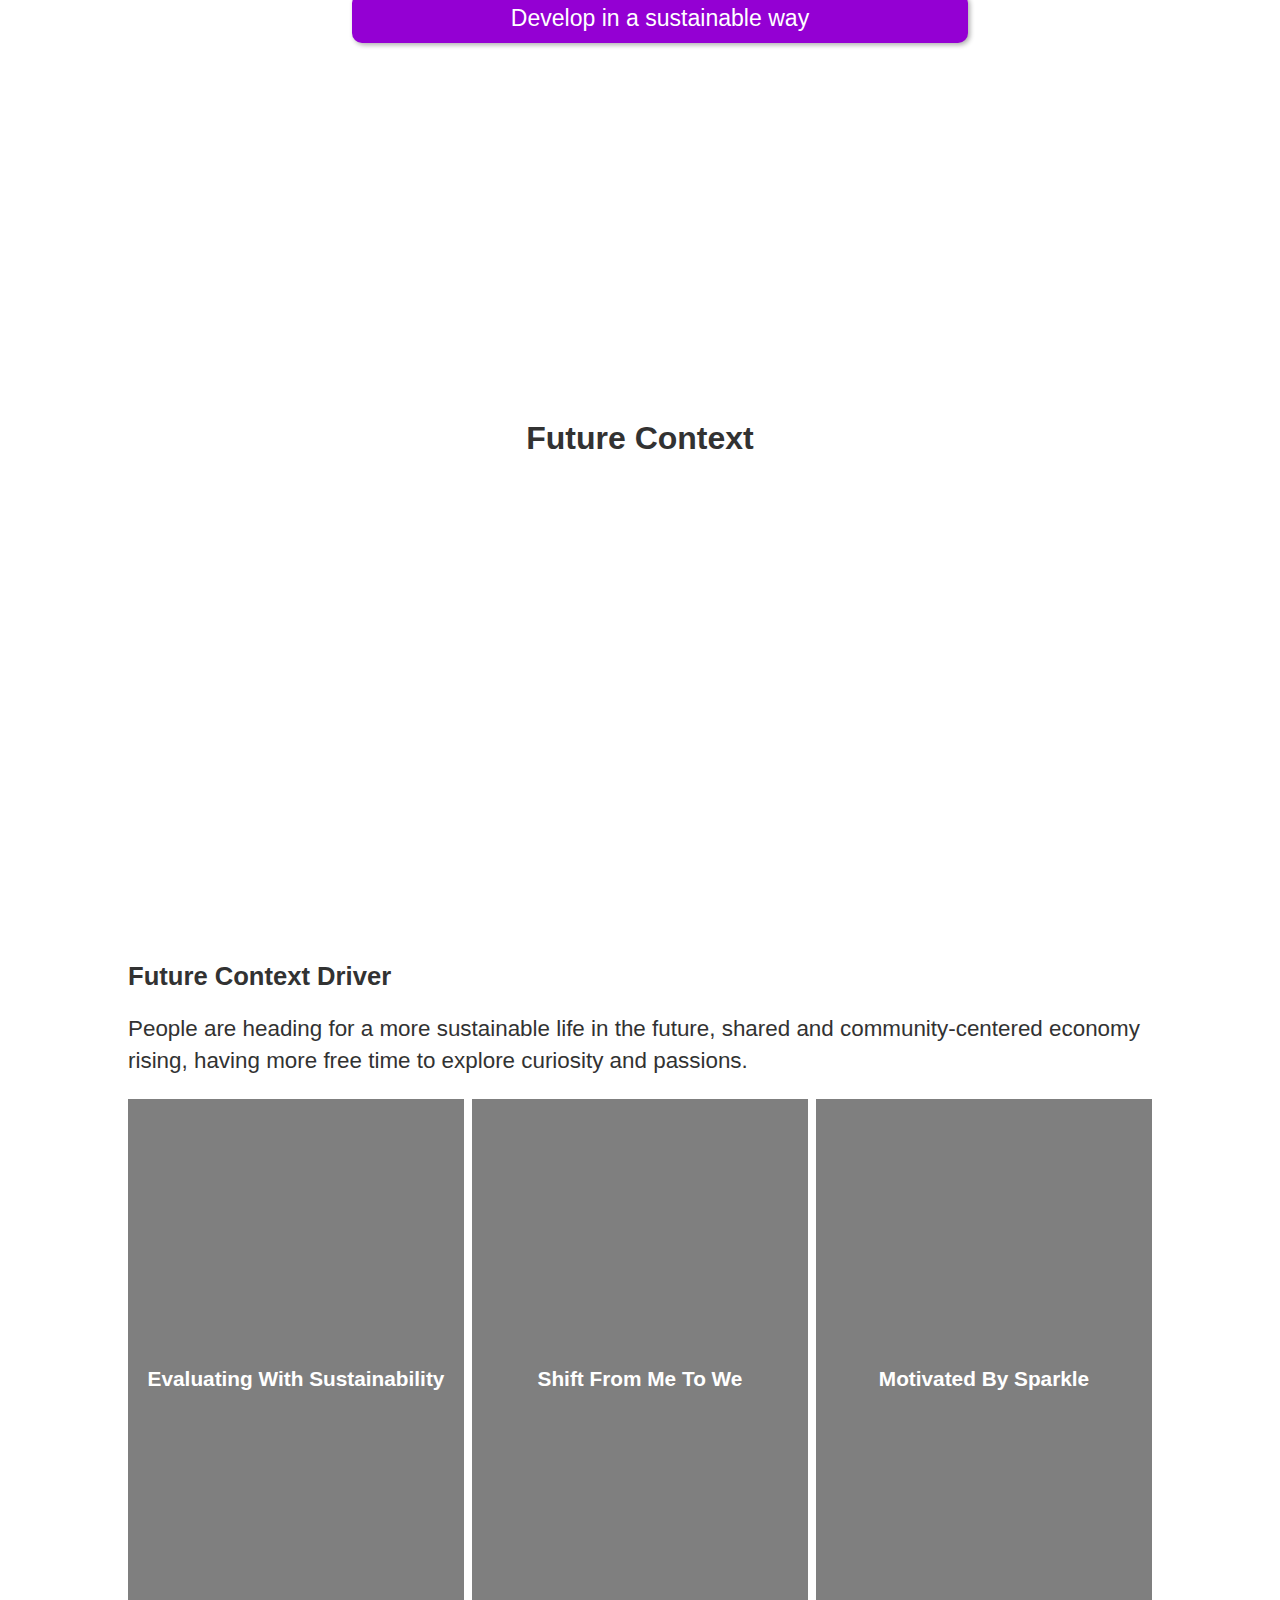
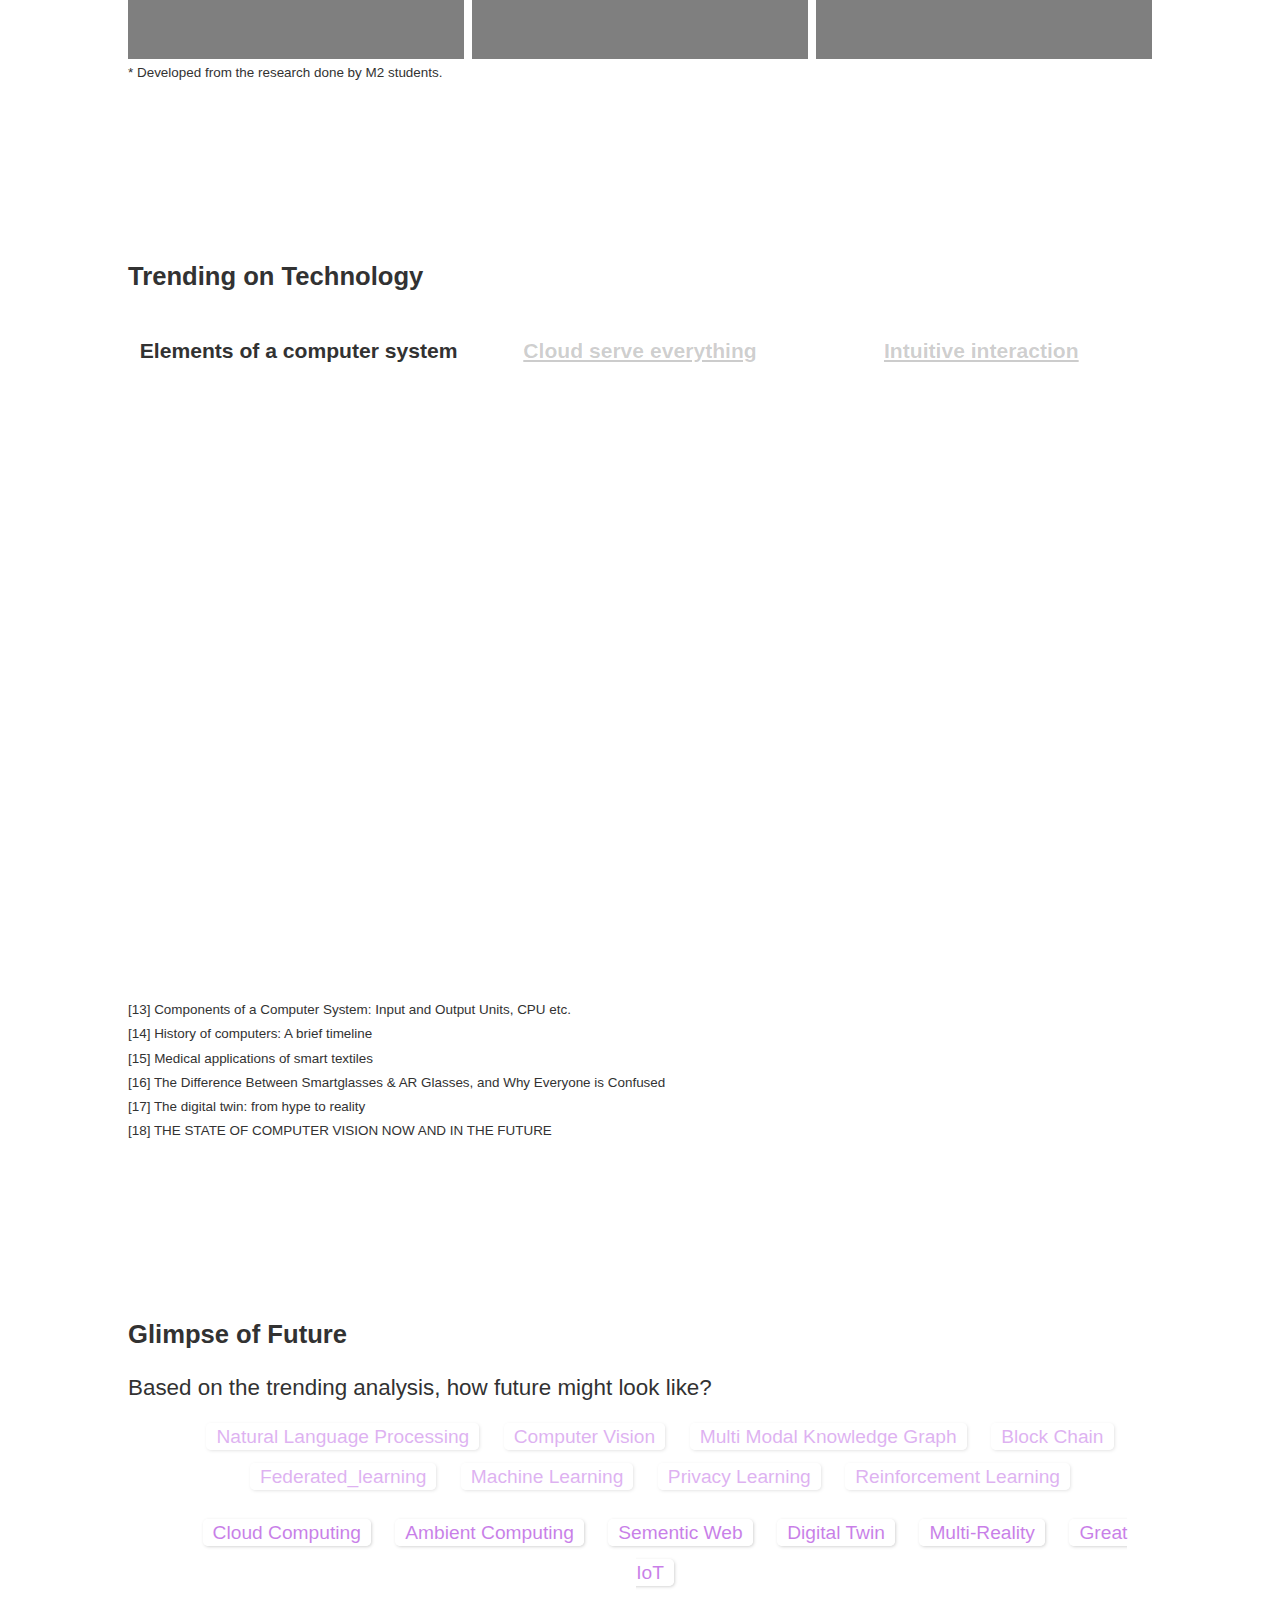
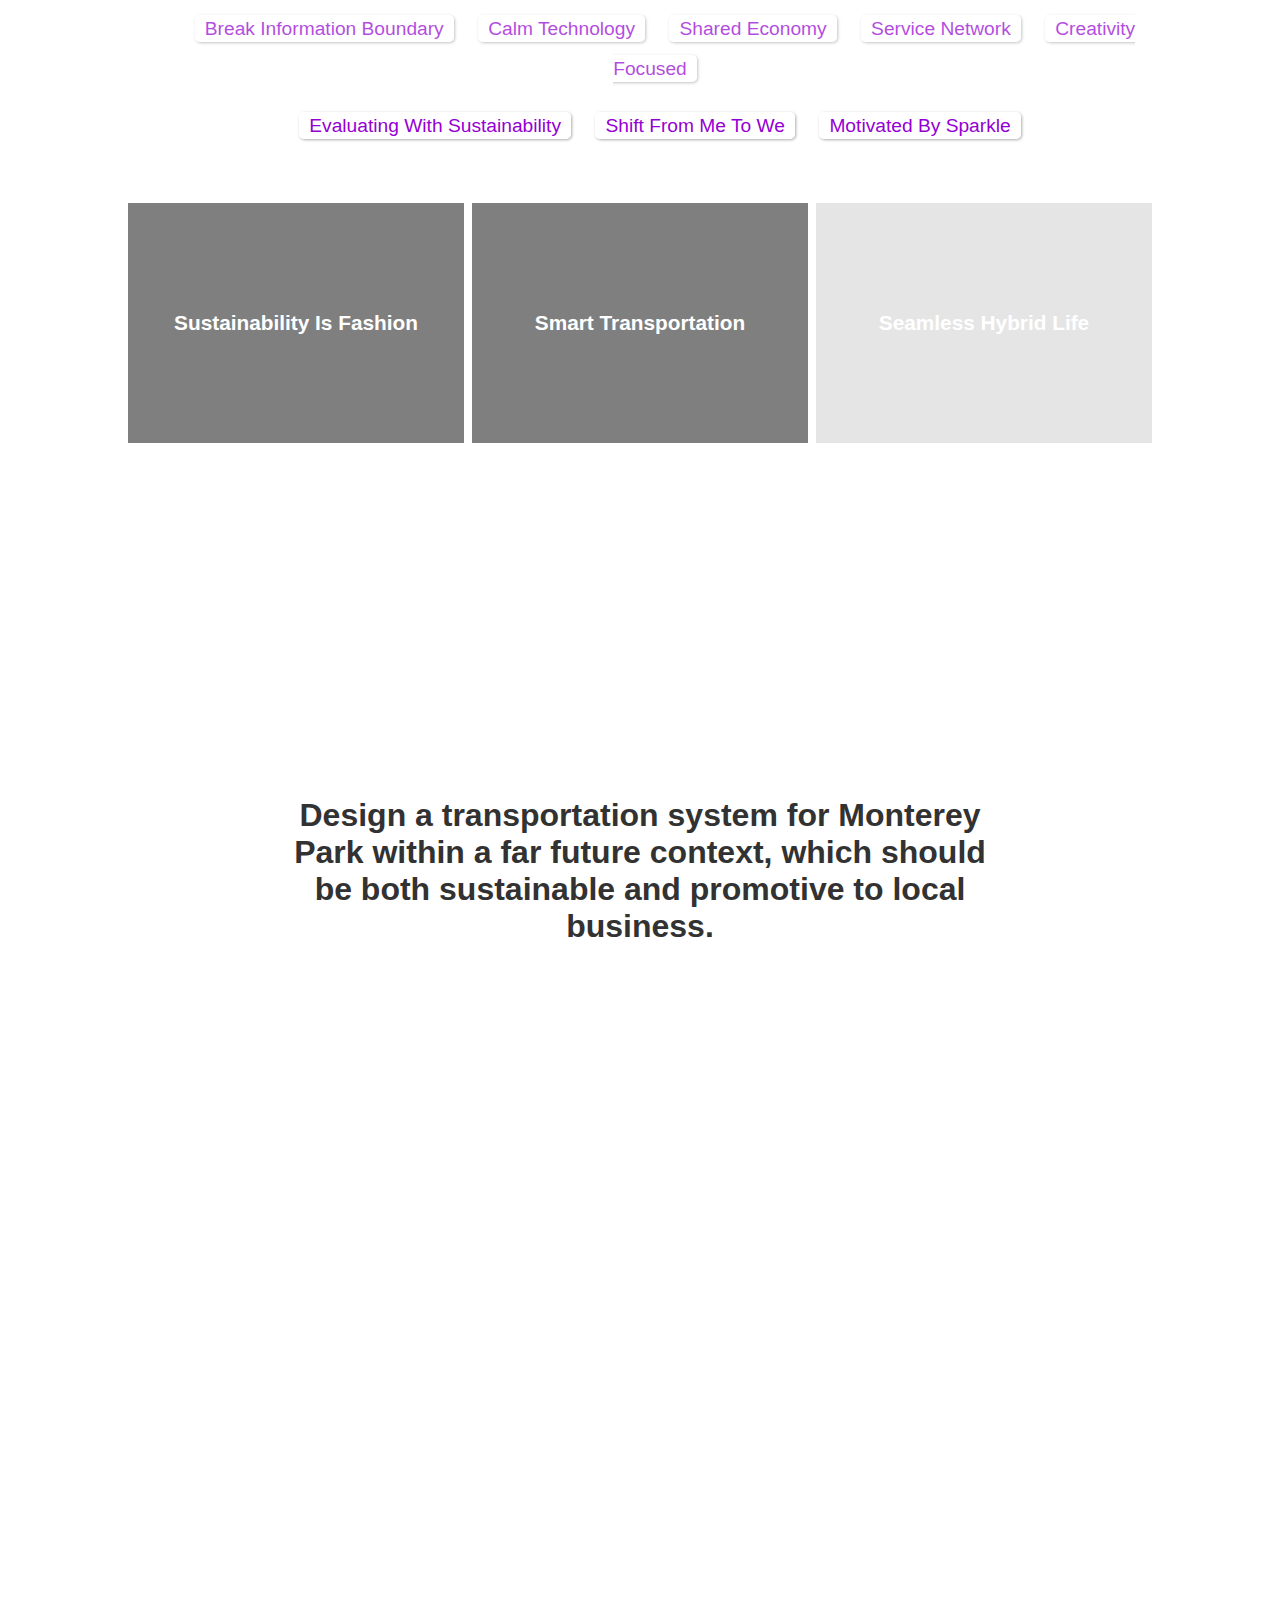
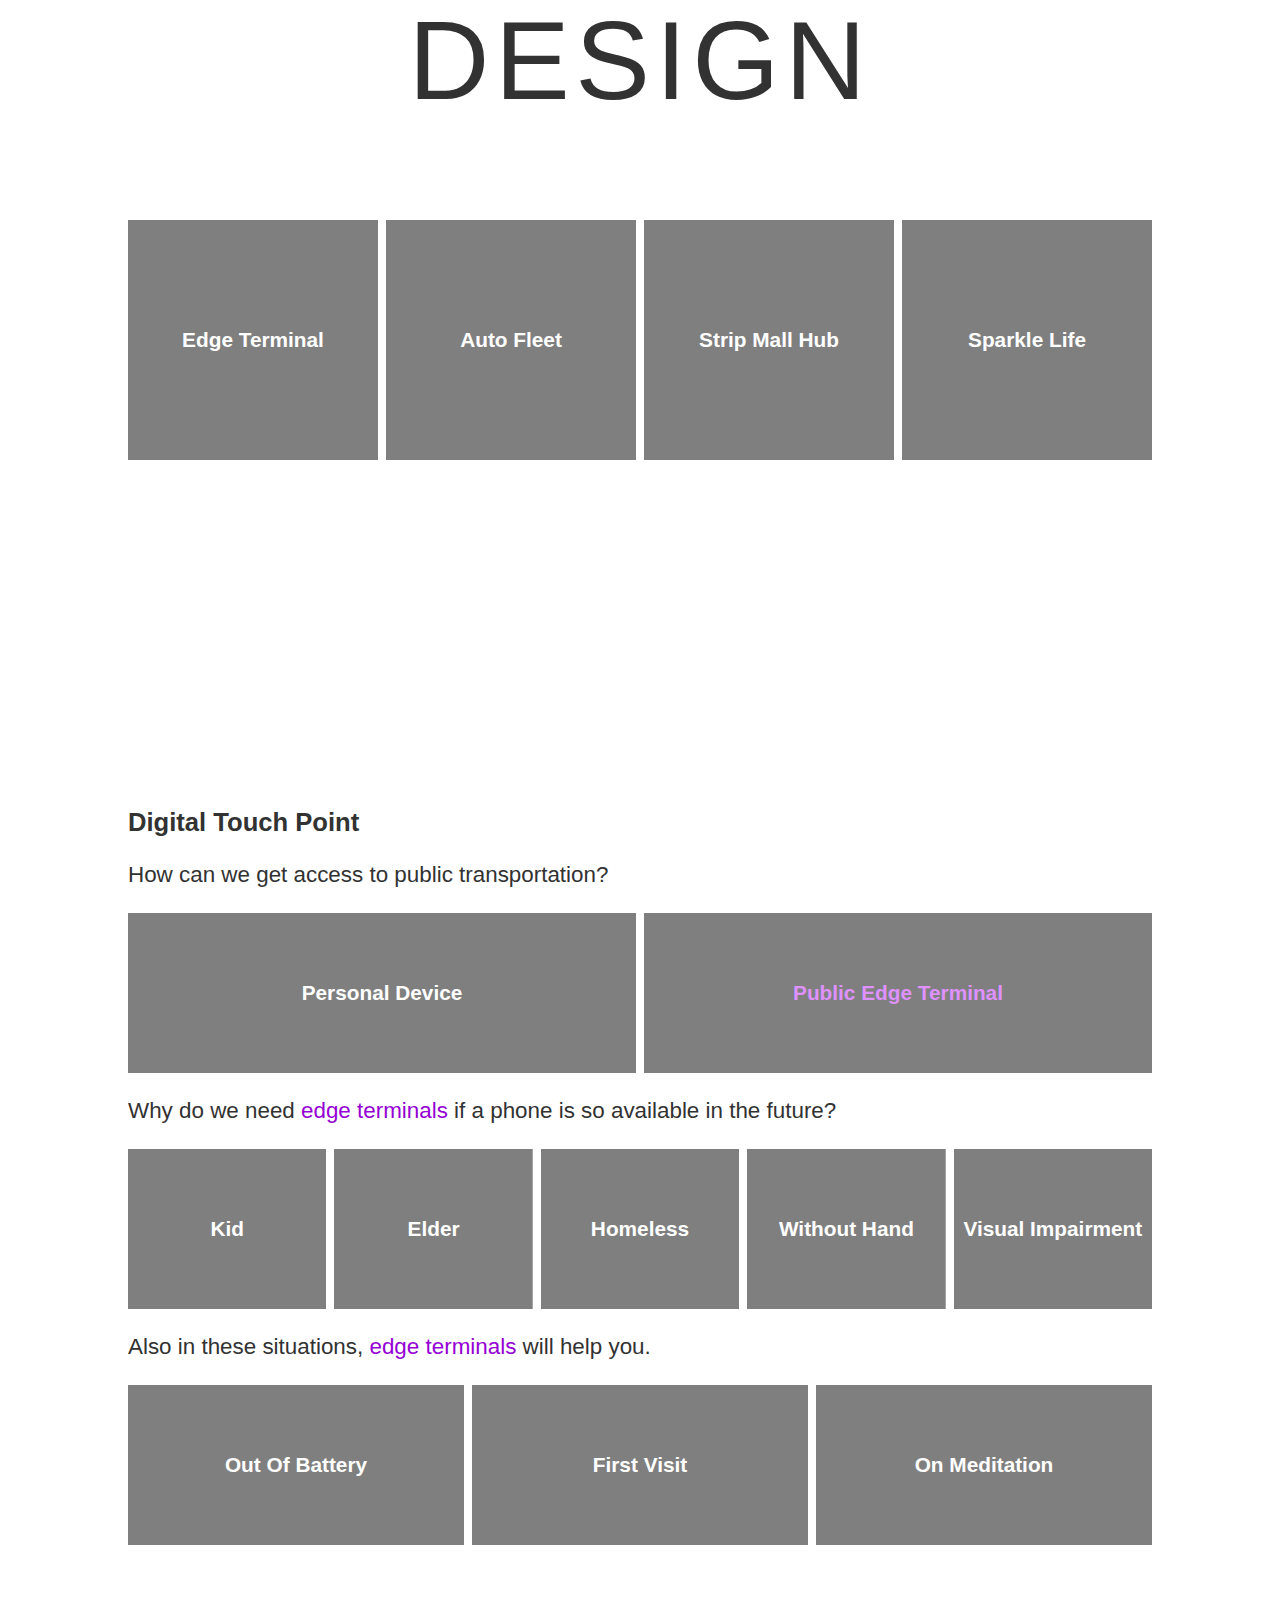
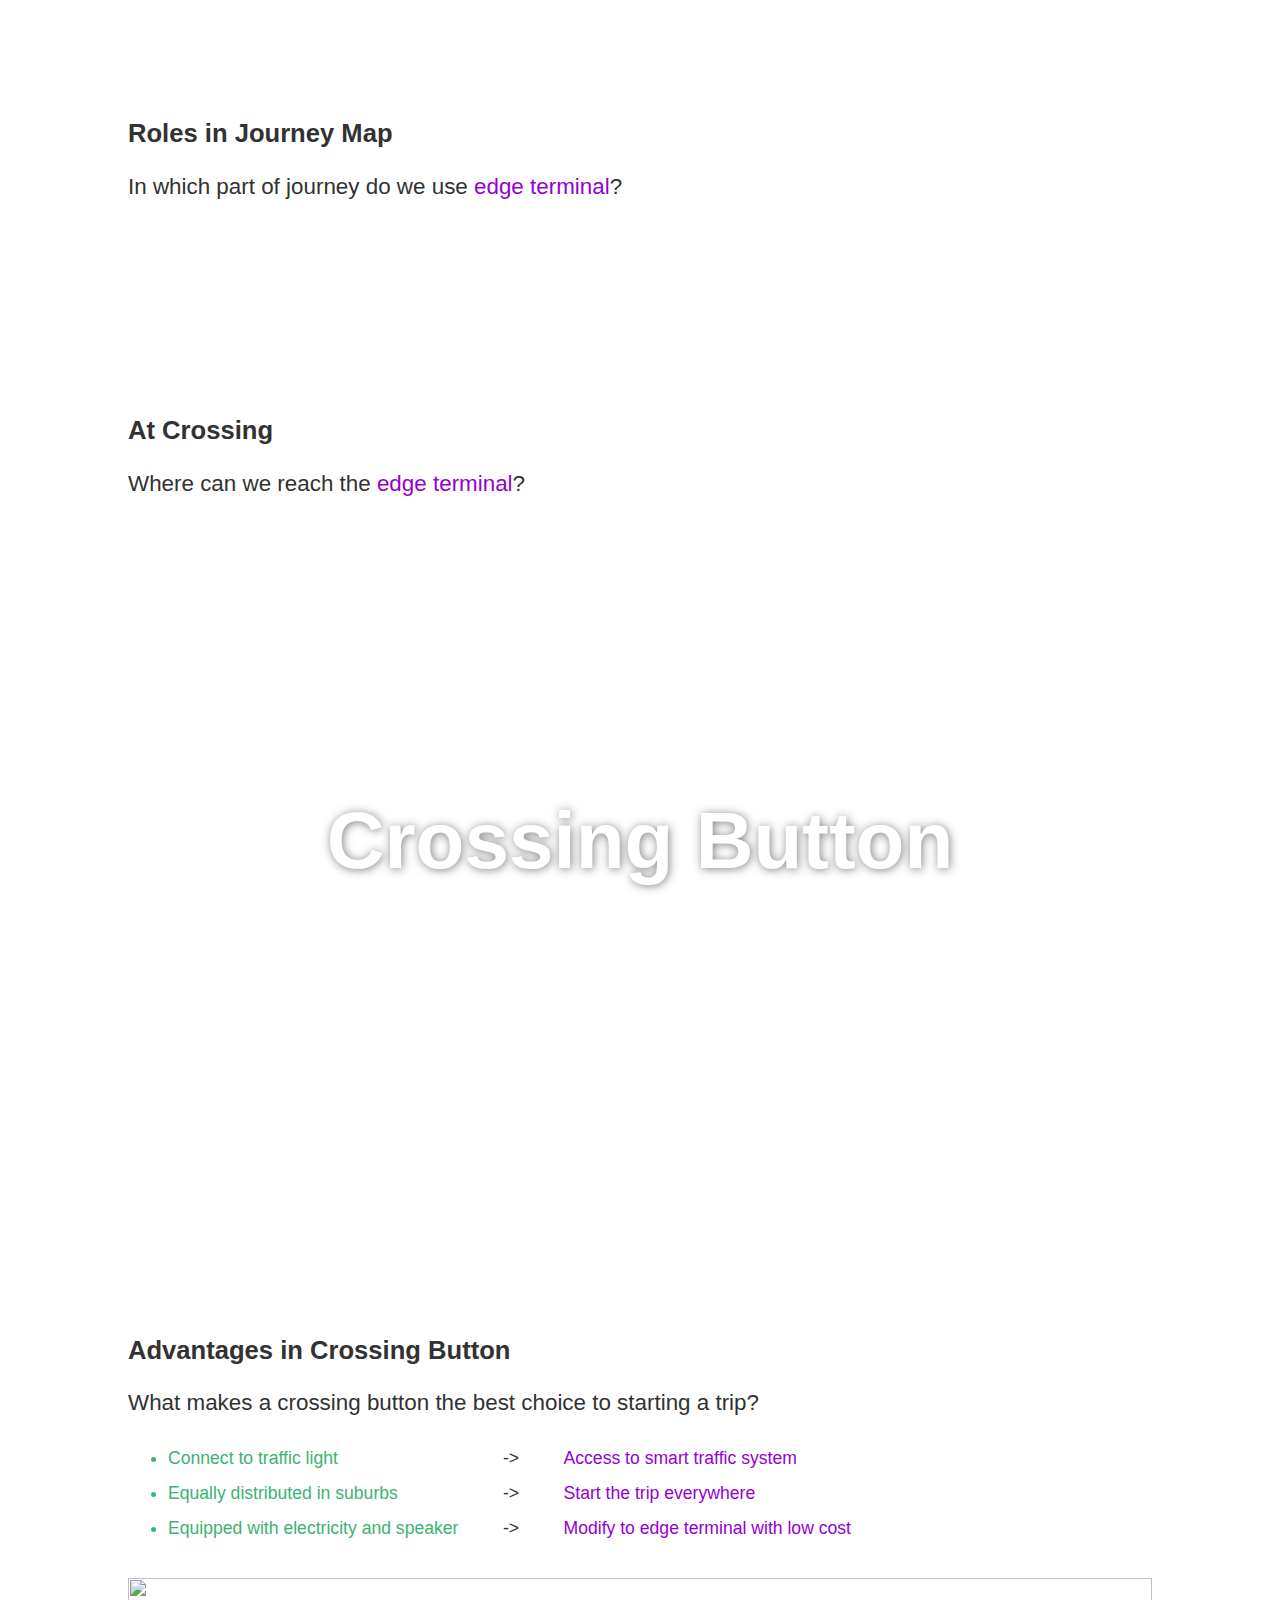
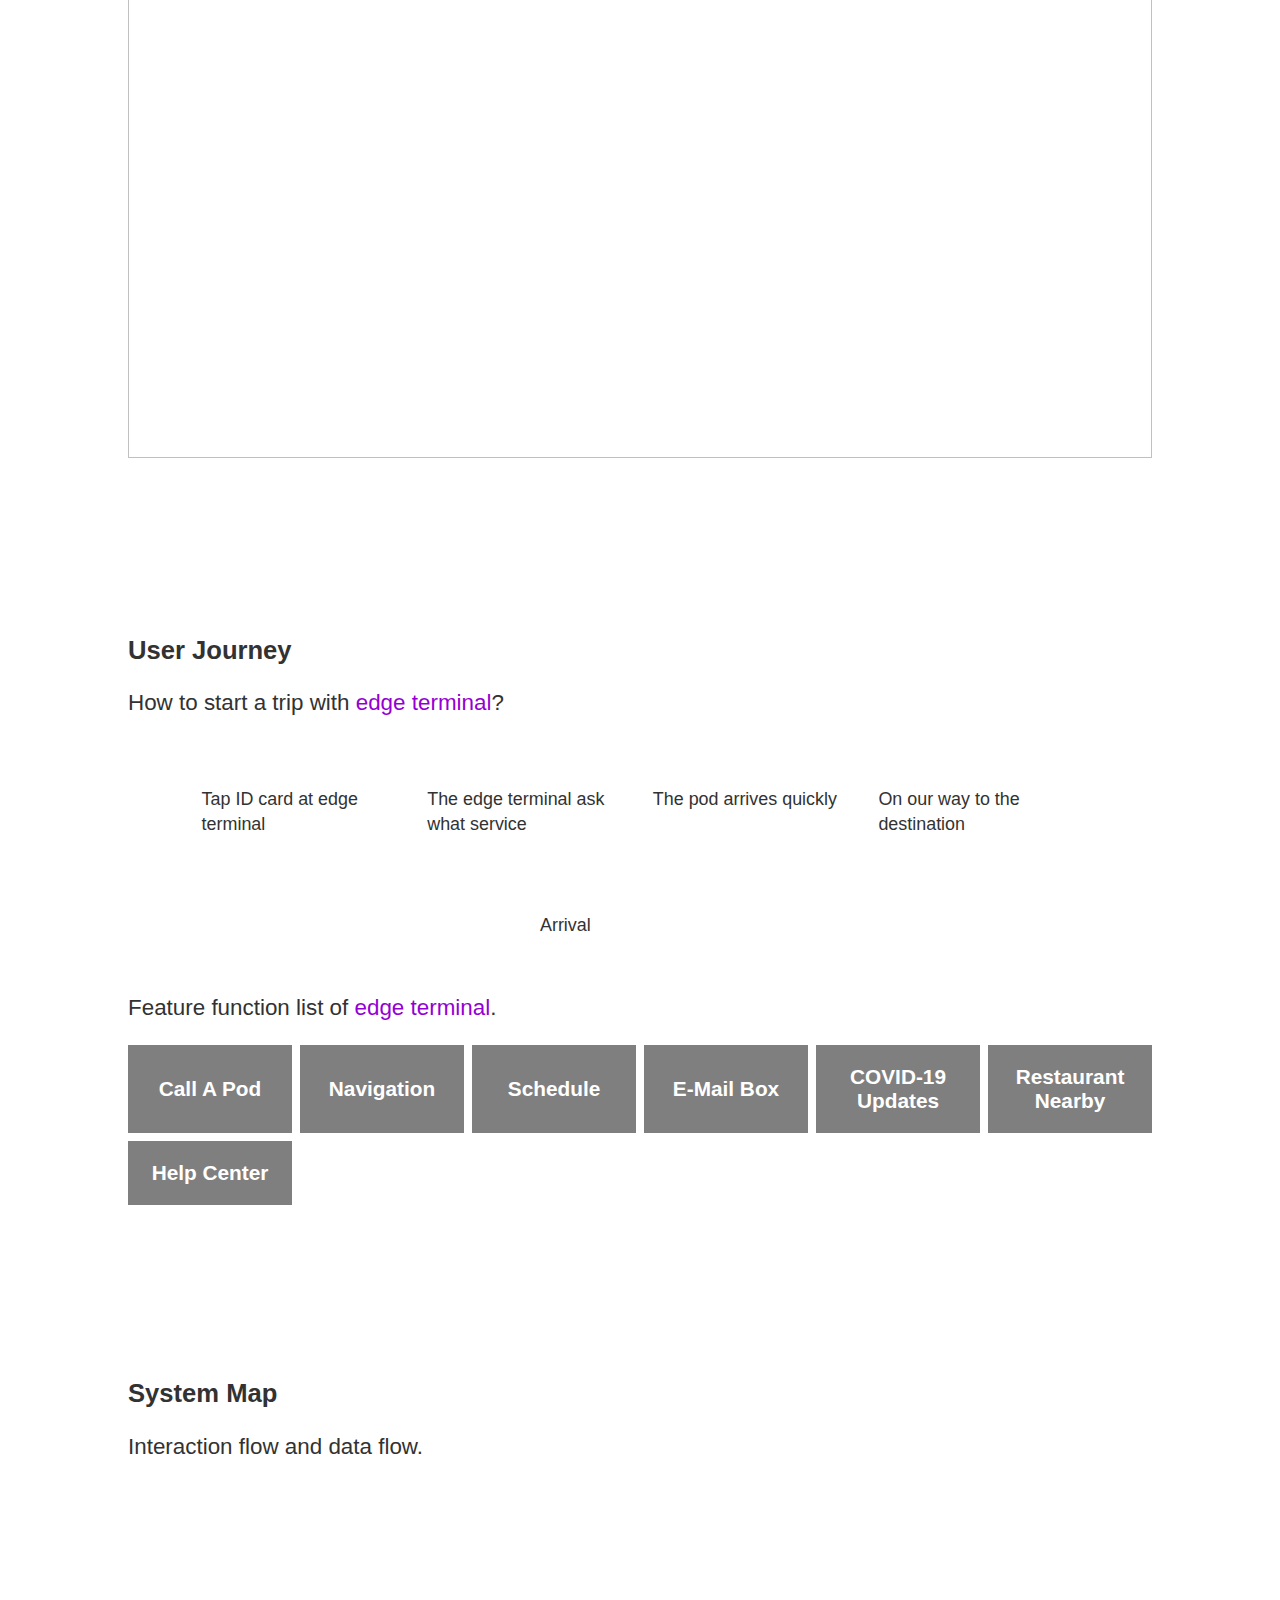
==== commit f00e7afb: "final" ====
--- a/m2studio/index.html
+++ b/m2studio/index.html
@@ -42,7 +42,7 @@
       <!-- <iframe width="100%" height="70%" style="border:0" loading="lazy" src="https://www.google.com/maps/embed/v1/place?q=place_id:ChIJD8jobpnFwoARZZBZzayvgTw&key=AIzaSyAEptsPGg59cH77gwxDynJvKzIUn8jBnAA&language=en"></iframe> -->
     </div>
     <div class="spline">
-      <!-- <iframe src='https://my.spline.design/glimpsebiggerbutton-1bfbd8a4be720ee376ae63f1a9a41e1a/' frameborder='0' width='100%' height='100%'></iframe> -->
+      <iframe src='https://my.spline.design/glimpsebiggerbutton-1bfbd8a4be720ee376ae63f1a9a41e1a/' frameborder='0' width='100%' height='100%'></iframe>
     </div>
     <!-- <div id="abstract-glimpse" class="placeholder">interactive 3D animation</div> -->
   </div>
@@ -233,17 +233,27 @@
     <div class="page">
       <h5>City Keyword</h5>
       <p>Monterey Park has its strong characteristics.</p>
-      <div class="keyword">
-        <ul>
-          <li>asian culture</li>
-          <li>lively vibe</li>
-          <li>business gene</li>
-          <li>sustainability</li>
-          <li>fusion</li>
-          <li>isolation</li>
-        </ul>
-      </div>
-      <h5 style="margin-top: 5em;">A Fabulous Solution Would</h5>
+      <div class="keyword-img" style="font-size: 1em; grid-gap: 0.4rem;">
+        <div style="background-image: linear-gradient(rgba(0,0,0,0.5), rgba(0,0,0,0.5)), url('https://cdn.usarestaurants.info/assets/uploads/424350d1ee57c62e453e9fbfd30d9bfa_-united-states-california-los-angeles-county-monterey-park-424493-chinatown-monterey-parkhtm.jpg');">
+          asian culture
+        </div>
+        <div style="background-image: linear-gradient(rgba(0,0,0,0.5), rgba(0,0,0,0.5)), url('https://yallknowwhat.com/wp-content/uploads/2018/05/mp.jpg');">
+          lively vibe
+        </div>
+        <div style="background-image: linear-gradient(rgba(0,0,0,0.5), rgba(0,0,0,0.5)), url('https://images.squarespace-cdn.com/content/v1/54c86088e4b059985165f545/1627967547996-2Z8Y32IMJ3KS6RMGCBB2/626-night-market-oc-fair-and-event-center-costa-mesa.png?format=500w');">
+          business gene
+        </div>
+        <div style="background-image: linear-gradient(rgba(0,0,0,0.5), rgba(0,0,0,0.5)), url('https://upload.wikimedia.org/wikipedia/commons/thumb/f/f0/BarnesPark.jpg/1200px-BarnesPark.jpg');">
+          sustainability
+        </div>
+        <div style="background-image: linear-gradient(rgba(0,0,0,0.5), rgba(0,0,0,0.5)), url('https://img.cdn4dd.com/cdn-cgi/image/fit=cover,width=600,height=400,format=auto,quality=50/https://doordash-static.s3.amazonaws.com/media/store/header/654a4264-a14c-428c-a60f-ef7a0175407d.jpg');">
+          fusion
+        </div>
+        <div style="background-image: linear-gradient(rgba(0,0,0,0.5), rgba(0,0,0,0.5)), url('https://www.pasadenastarnews.com/wp-content/uploads/migration/2013/201312/NEWS_131209709_AR_0_DHQCLKADLNTV.jpg?w=535');">
+          isolation
+        </div>
+      </div>
+      <h5 style="margin-top: 2em;">A Fabulous Solution Would</h5>
       <div class="punchline">
         <ul>
           <li style="display: block;">Support and energize local business</li>
@@ -261,12 +271,20 @@
     </div>
     <div class="page">
       <h5>Future Context Driver</h5>
-      <div class="keyword">
-        <ul>
-          <li>Evaluating with sustainability</li>
-          <li>shift from me to we</li>
-          <li>motivated by sparkle</li>
-        </ul>
+      <p>People are heading for a more sustainable life in the future, shared and community-centered economy rising, having more free time to explore curiosity and passions.</p>
+      <div class="keyword-img" style="height:35em">
+        <div style="background-image: linear-gradient(rgba(0,0,0,0.5), rgba(0,0,0,0.5)), url('https://istitutomarangoni-miami.com/wp-content/uploads/2021/02/Fashion-and-sustainability.jpg');">
+          Evaluating with sustainability
+        </div>
+        <div style="background-image: linear-gradient(rgba(0,0,0,0.5), rgba(0,0,0,0.5)), url('https://www.businessbecause.com/uploads/default/news/images/1580229541.png');">
+          shift from me to we
+        </div>
+        <div style="background-image: linear-gradient(rgba(0,0,0,0.5), rgba(0,0,0,0.5)), url('https://media.npr.org/assets/img/2021/03/23/soul-online-use-s008_6_pub.pub16.662_wide-d1c459b0724afbd601e43fc0f59319a699e37163.jpg');">
+          motivated by sparkle
+        </div>
+      </div>
+      <div class="reference-note">
+        <p>* Developed from the research done by M2 students.</p>
       </div>
     </div>
     <div class="page">
@@ -331,7 +349,8 @@
           <li>break information boundary</li>
           <li>calm technology</li>
           <li>shared economy</li>
-          <li>focus on creativity</li>
+          <li>service network</li>
+          <li>creativity focused</li>
         </ul>
       </div>
       <div class="keyword keyword-group">
@@ -341,13 +360,24 @@
           <li>motivated by sparkle</li>
         </ul>
       </div>
+      <div class="keyword-img" style="height: 15em; margin-top: 3em">
+        <div style="background-image: linear-gradient(rgba(0,0,0,0.5), rgba(0,0,0,0.5)), url('https://en-route.com.au/wp-content/uploads/2021/12/2-9-1800x700.jpg');">
+          sustainability is fashion
+        </div>
+        <div style="background-image: linear-gradient(rgba(0,0,0,0.5), rgba(0,0,0,0.5)), url('https://www.digi.com/getattachment/Blog/post/Introduction-to-Smart-Transportation-Benefits/GettyImages-1134373899-1280x720.jpg?lang=en-US');">
+          Smart transportation
+        </div>
+        <div style="background-image: linear-gradient(rgba(0,0,0,0.1), rgba(0,0,0,0.1)), url('https://5b0988e595225.cdn.sohucs.com/images/20190701/031c942c0b6a4dcd9fe4dc4b4098ceb6.jpeg');">
+          seamless hybrid life
+        </div>
+      </div>
     </div>
   </div>
 </section>
 
 <section id="section-three" class="section scroll-item" title="DesignBrief">
   <div class="inner">
-    <div class="cutpage">
+    <div class="cutpage" style="margin: 0 10em;">
       <h4>Design a transportation system for Monterey Park within a far future context, which should be both sustainable and promotive to local business.</h4>
     </div>
   </div>
@@ -356,42 +386,445 @@
 <section id="section-four" class="section scroll-item" title="Design">
   <div class="inner">
     <h2>Design</h2>
-    <div class="keyword">
-      <ul>
-        <li>Edge Terminal</li>
-        <li>Auto Fleet</li>
-        <li>Strip Mall Hub</li>
-        <li>Sparle Life</li>
-      </ul>
+    <div class="keyword-img" style="height: 15em; margin-top: 0em">
+      <div style="background-image: linear-gradient(rgba(0,0,0,0.5), rgba(0,0,0,0.5)), url('https://i.pinimg.com/originals/f7/1a/94/f71a947e544b174168b1804200e5a844.png');">
+        edge terminal
+      </div>
+      <div style="background-image: linear-gradient(rgba(0,0,0,0.5), rgba(0,0,0,0.5)), url('https://jcgt.org/published/0006/02/03/icon.png');">
+        auto fleet
+      </div>
+      <div style="background-image: linear-gradient(rgba(0,0,0,0.5), rgba(0,0,0,0.5)), url('https://image.shutterstock.com/image-vector/seamless-pattern-rectangle-chaotic-tiles-260nw-1314596336.jpg');">
+        strip mall hub
+      </div>
+      <div style="background-image: linear-gradient(rgba(0,0,0,0.5), rgba(0,0,0,0.5)), url('https://ak.picdn.net/shutterstock/videos/19399321/thumb/1.jpg');">
+        sparkle life
+      </div>
     </div>
 </section>
 <section id="section-four-sub-1" class="section scroll-item scroll-item-sub" title="EdgeTerminal">
   <div class="inner">
-    <h3>Edge Terminal</h3>
-  </div>
-</section>
+    <!-- <h3>Edge Terminal</h3> -->
+    <div class="page">
+      <h5>Digital Touch Point</h5>
+      <p>How can we get access to public transportation?</p>
+      <div class="keyword-img">
+        <div style="background-image: linear-gradient(rgba(0,0,0,0.5), rgba(0,0,0,0.5)), url('https://9to5mac.com/wp-content/uploads/sites/6/2020/02/how-to-see-all-apple-watch-apps.jpeg?quality=82&strip=all&w=1000');">
+          Personal Device
+        </div>
+        <div style="background-image: linear-gradient(rgba(0, 0, 0, 0.5), rgba(0, 0, 0, 0.5)), url('https://upload.wikimedia.org/wikipedia/commons/e/e6/HSY-_Los_Angeles_Metro%2C_Ticket_Machine_and_Emergency_Phone.jpg'); color: rgb(222, 145, 255)">
+          Public edge terminal
+        </div>
+      </div>
+      <p>Why do we need <span style="color: darkviolet">edge terminals</span> if a phone is so available in the future?</p>
+      <div class="keyword-img">
+        <div style="background-image: linear-gradient(rgba(0,0,0,0.5), rgba(0,0,0,0.5)), url('https://cbsnews1.cbsistatic.com/hub/i/2017/11/30/e645d8f9-848c-4b66-a02a-82a68cae0421/istock-671260408.jpg');">
+          kid
+        </div>
+        <div style="background-image: linear-gradient(rgba(0,0,0,0.5), rgba(0,0,0,0.5)), url('https://aginginplace.org/wp-content/uploads/2018/09/senior-woman-searching-on-smartphone.jpg');">
+          elder
+        </div>
+        <div style="background-image: linear-gradient(rgba(0,0,0,0.5), rgba(0,0,0,0.5)), url('https://globalnews.ca/wp-content/uploads/2021/12/person-outside-homelessness-winter.jpg?quality=85&strip=all');">
+          homeless
+        </div>
+        <div style="background-image: linear-gradient(rgba(0,0,0,0.5), rgba(0,0,0,0.5)), url('https://www.armdynamics.com/hubfs/03_Our_Care/Finger%20and%20Partial%20Hand%20Solutions/ADPhoto-317.jpg');">
+          without hand
+        </div>
+        <div style="background-image: linear-gradient(rgba(0,0,0,0.5), rgba(0,0,0,0.5)), url('https://media.istockphoto.com/photos/blind-man-using-technology-picture-id1270805299?k=20&m=1270805299&s=612x612&w=0&h=oDNtmH1fy83TEoLbRjp500myw9dnIUhzvcgUqeDq5n4=');">
+          visual impairment
+        </div>
+      </div>
+      <p>Also in these situations, <span style="color: darkviolet">edge terminals</span> will help you.</p>
+      <div class="keyword-img">
+        <div style="background-image: linear-gradient(rgba(0,0,0,0.5), rgba(0,0,0,0.5)), url('https://i.dailymail.co.uk/i/pix/2018/01/02/13/47B3310100000578-5228685-image-a-12_1514900699073.jpg');">
+          out of battery
+        </div>
+        <div style="background-image: linear-gradient(rgba(0,0,0,0.5), rgba(0,0,0,0.5)), url('https://cdn.packhacker.com/2022/03/f7de0d9f-aer-travel-pack-3-side.jpg');">
+          first visit
+        </div>
+        <div style="background-image: linear-gradient(rgba(0,0,0,0.5), rgba(0,0,0,0.5)), url('https://wompampsupport.azureedge.net/fetchimage?siteId=7716&url=https%3A%2F%2Fwww.cancer.org%2Fcontent%2Fdam%2Fcancer-org%2Fimages%2Fphotographs%2Fsingle-use%2Fman-meditating-outside-restricted.jpg%2Fjcr%3Acontent%2Frenditions%2Fcq5dam.web.1280.1280.jpeg');">
+          on meditation
+        </div>   
+      </div>
+    </div>
+    <div class="page">
+      <h5>Roles in Journey Map</h5>
+      <p>In which part of journey do we use <span style="color: darkviolet">edge terminal</span>?</p>
+      <img src="https://s2.loli.net/2022/04/22/7SpVnTJw6ruC2ko.jpg" alt="">
+    </div>
+    <div class="page">
+      <h5>At Crossing</h5>
+      <p>Where can we reach the <span style="color: darkviolet">edge terminal</span>?</p>
+      <!-- <img style="height: 40em; object-fit: cover;" src="https://s.hdnux.com/photos/63/66/00/13590532/4/rawImage.jpg" alt=""> -->
+      <div class="keyword-img" style="height: 40em">
+        <div style="background-image: linear-gradient(rgba(0,0,0,0.0), rgba(0,0,0,0.0)), url('https://s.hdnux.com/photos/63/66/00/13590532/4/rawImage.jpg'); font-size: 5em; text-shadow: 1px 1px 10px rgba(0, 0, 0, 0.5);">Crossing Button</div>
+      </div>
+    </div>
+    <div class="page">
+      <h5>Advantages in Crossing Button</h5>
+      <p>What makes a crossing button the best choice to starting a trip?</p>
+      <div  style="float: left; margin-top: -1em">
+        <ul class="align-list" style="list-style: disc; color: mediumseagreen">
+          <li>Connect to traffic light</li>
+          <li>Equally distributed in suburbs</li>
+          <li>Equipped with electricity and speaker</li>
+        </ul>
+        <ul class="align-list">
+          <li> -> </li>
+          <li> -> </li>
+          <li> -> </li>
+        </ul>
+        <ul class="align-list" style="color: darkviolet">
+          <li>Access to smart traffic system</li>
+          <li>Start the trip everywhere</li>
+          <li>Modify to edge terminal with low cost</li>
+        </ul>
+      </div>
+      <img style="height: 30em; object-fit: cover; margin-top: 1em;" src="https://pbs.twimg.com/media/DfGb6VyX4AA0X9t.jpg" alt="">
+    </div>
+    <div class="page">
+      <h5>User Journey</h5>
+      <p>How to start a trip with <span style="color: darkviolet">edge terminal</span>?</p>
+      <div class="storyboard">
+        <div>
+          <img src="https://s2.loli.net/2022/04/23/wN1ctFoB4y6pRfU.png" alt="">
+          <p>Tap ID card at edge terminal</p>
+        </div>
+        <div>
+          <img src="https://s2.loli.net/2022/04/23/53wvxbtFaHfOEJD.png" alt="">
+          <p>The edge terminal ask what service</p>
+        </div>
+        <div>
+          <img src="https://s2.loli.net/2022/04/23/5HbDoipRrmndMsq.png" alt="">
+          <p>The pod arrives quickly</p>
+        </div>
+        <div>
+          <img src="https://s2.loli.net/2022/04/23/oAv7Ha4SrP1NnfE.png" alt="">
+          <p>On our way to the destination</p>
+        </div>
+        <div>
+          <img src="https://s2.loli.net/2022/04/23/97hKctAxSJMYwTi.png" alt="">
+          <p>Arrival</p>
+        </div>
+      </div>
+      <p>Feature function list of <span style="color: darkviolet">edge terminal</span>.</p>
+      <div class="keyword-img">
+        <div style="background-image: linear-gradient(rgba(0,0,0,0.5), rgba(0,0,0,0.5)), url('https://www.eetasia.com/wp-content/uploads/sites/2/2021/07/LSAD-low-speed-autonomous-driving-AV-bus.jpg?w=779&h=442&crop=1');">
+          call a pod
+        </div>
+        <div style="background-image: linear-gradient(rgba(0,0,0,0.5), rgba(0,0,0,0.5)), url('https://rin.org.uk/resource/resmgr/nav21/nav21_map.png');">
+          navigation
+        </div>
+        <div style="background-image: linear-gradient(rgba(0,0,0,0.5), rgba(0,0,0,0.5)), url('https://encrypted-tbn0.gstatic.com/images?q=tbn:ANd9GcRQCrtjksUIT4wBGvhRRt6fG-mqs74yhTMPaw&usqp=CAU');">
+          schedule
+        </div>
+        <div style="background-image: linear-gradient(rgba(0,0,0,0.5), rgba(0,0,0,0.5)), url('https://w7.pngwing.com/pngs/628/200/png-transparent-e-mail-logo-email-address-email-box-gmail-email-forwarding-email-miscellaneous-angle-logo.png');">
+          E-mail box
+        </div>
+        <div style="background-image: linear-gradient(rgba(0,0,0,0.5), rgba(0,0,0,0.5)), url('https://www.cdc.gov/coronavirus/2019-ncov/images/prevent-getting-sick/COVID-19_Masks_and_Beards_disposable_fitter.png?_=48972');">
+          COVID-19 updates
+        </div>
+        <div style="background-image: linear-gradient(rgba(0,0,0,0.5), rgba(0,0,0,0.5)), url('https://cdn.vox-cdn.com/thumbor/Jm-lbQ1Kwpi0P_AtBRYDDjKs0eo=/0x0:1348x900/1200x900/filters:focal(567x343:781x557)/cdn.vox-cdn.com/uploads/chorus_image/image/63894407/11171Breva_Paella_and_small_plates_1348x900.0.jpg');">
+          restaurant nearby
+        </div>
+        <div style="background-image: linear-gradient(rgba(0,0,0,0.5), rgba(0,0,0,0.5)), url('http://peoplestribune.org/pt-news/wp-content/uploads/2017/10/pt.2017.10.04_keith.jpg');">
+          help center
+        </div>
+      </div>
+      </div>
+    </div>
+    <div class="page">
+      <h5>System Map</h5>
+      <p>Interaction flow and data flow.</p>
+      <img src="https://s2.loli.net/2022/04/22/QniL7HVXMucs6Ah.jpg" alt="">
+    </div>
+    <div class="page">
+      <h5>Cloud Justice</h5>
+      <p>Same as mobility justice, we design cloud service for all.</p>
+      <h6>Student</h6>
+      <div class="storyboard storyboard-3">
+        <div>
+          <img src="https://s2.loli.net/2022/04/23/UQ5DRvlPL4ZeJG7.jpg" alt="">
+          <p>A student come to a edge terminal</p>
+        </div>
+        <div>
+          <img src="https://s2.loli.net/2022/04/23/Hta7lFsoC3uAnEg.jpg" alt="">
+          <p>Checking his elective course on a local club</p>
+        </div>
+        <div>
+          <img src="https://s2.loli.net/2022/04/23/pGYkO7PURnZDxM6.jpg" alt="">
+          <p>Everyone is happy to have him come</p>
+        </div>
+      </div>
+      <h6>Homeless</h6>
+      <div class="storyboard storyboard-3">
+        <div>
+          <img src="https://s2.loli.net/2022/04/23/RdNaSuw4efKhp2x.jpg" alt="">
+          <p>A homeless person with trolley check the new updates for him at edge terminal</p>
+        </div>
+        <div>
+          <img src="https://s2.loli.net/2022/04/23/1FMRAdIx5hT2Zl6.jpg" alt="">
+          <p>He call a pod with weekly free credit, and the pod with storage and slop come</p>
+        </div>
+        <div>
+          <img src="https://s2.loli.net/2022/04/23/ZWpyRUjXTGOAeYL.jpg" alt="">
+          <p>Arrive at a church sharing free food there</p>
+        </div>
+      </div>
+      <h6>Wheelchair User</h6>
+      <div class="storyboard storyboard-3">
+        <div>
+          <img src="https://s2.loli.net/2022/04/23/pa5nbXmqOTsF6Iz.jpg" alt="">
+          <p>A wheelchair user come and check for appointment with doctor</p>
+        </div>
+        <div>
+          <img src="https://s2.loli.net/2022/04/23/LAOlUyCtpdPK83f.jpg" alt="">
+          <p>A pod with safety facilities comes</p>
+        </div>
+        <div>
+          <img src="https://s2.loli.net/2022/04/23/5ldF9SmwyAgoYUH.jpg" alt="">
+          <p>Finally, he arrives on time</p>
+        </div>
+      </div>
+    </div>
+    <div class="page">
+      <h5>More Settings</h5>
+      <p>Benefit and limitation</p>
+      <div>
+        <ul class="align-list" style="list-style: disc">
+          <li>Weekly free credit for students and low in-come</li>
+          <li>Share rides for sustainable credit rewards</li>
+          <li>No longer than 15 minutes for one log-in</li>
+          <li>No same user at same machine in 5 minutes</li>
+          <li>Process data with federated learning</li>
+        </ul>
+        <ul class="align-list">
+          <li> -> </li>
+          <li> -> </li>
+          <li> -> </li>
+          <li> -> </li>
+          <li> -> </li>
+        </ul>
+        <ul class="align-list" style="color: darkviolet">
+          <li>Help them start a life</li>
+          <li>Encourage sustainable travel</li>
+          <li>Avoid over requests</li>
+          <li>Line up to access</li>
+          <li>Promise personal data privacy</li>
+        </ul>
+      </div>
+      <div class="keyword-img" style="margin-top: 2em">
+        <div style="background-image: linear-gradient(rgba(0,0,0,0.5), rgba(0,0,0,0.5)), url('https://leverageedu.com/blog/wp-content/uploads/2020/05/Social-Justice.jpg');">
+          free credit
+        </div>
+        <div style="background-image: linear-gradient(rgba(0,0,0,0.5), rgba(0,0,0,0.5)), url('https://securecdn.pymnts.com/wp-content/uploads/2021/11/FutureCard.jpg');">
+          sustainable rewards
+        </div>
+        <div style="background-image: linear-gradient(rgba(0,0,0,0.5), rgba(0,0,0,0.5)), url('http://www.subrogationrecoverylawblog.com/uploads/image/hourglass.JPG');">
+          usage limitation
+        </div>
+        <div style="background-image: linear-gradient(rgba(0,0,0,0.5), rgba(0,0,0,0.5)), url('https://www.timeshighereducation.com/sites/default/files/styles/the_breaking_news_image_style/public/Pictures/web/r/n/i/line-of-people-queuing-against-warehouse-wall.jpg?itok=nJU8Xxwh');">
+          keep order
+        </div>
+        <div style="background-image: linear-gradient(rgba(0,0,0,0.5), rgba(0,0,0,0.5)), url('https://d2z0k1elb7rxgj.cloudfront.net/uploads/2019/12/data-privacy-example-1024x768.jpg');">
+          data privacy
+        </div>
+      </div>
+      <div class="punchline" style="margin-top: 3em">
+        <ul>
+          <li>Let cloud service free you from overwhelming notifications on phone</li>
+        </ul>
+      </div>
+    </div>
+  </div>
+</section>
+
 <section id="section-four-sub-2" class="section scroll-item scroll-item-sub" title="AutoFleet">
   <div class="inner">
     <h3>Auto Fleet</h3>
+    <div class="page">
+      <h5>Buses served in Monterey Park</h5>
+      <p>Monterey Park has 6 bus routes: 68, 70, 176, 260, 762, 770, and also 5 local routes called Spirit are suspended now.</p>
+      <img style="height: 33em; object-fit: cover;" src="https://s2.loli.net/2022/04/22/fQnZoieqt1cYLBS.png" alt="">
+    </div>
+    <div class="page">
+      <h5>Is auto fleet costs lower than bus?</h5>
+      <p>If we apply the cost in bus to the EV fleet ...</p>
+      <img src="https://s2.loli.net/2022/04/22/jrcg6yVzUefHm9X.jpg" alt="">
+      <div class="punchline" style="margin-top: 3em">
+        <ul>
+          <li>Auto fleet is 30 times more efficient than bus</li>
+        </ul>
+      </div>
+    </div>
+    <div class="page">
+      <h5>Auto Fleet Pod</h5>
+      <div class="spline">
+        <iframe src='https://my.spline.design/animatedringscopy-51cb9939cd858f2063d7707183684493/' frameborder='0' width='100%' height='100%'></iframe>
+      </div>
+    </div>
+    <div class="page">
+      <h5>Various Interior Layout</h5>
+      <div class="spline">
+        <iframe src='https://my.spline.design/moduleservice-28e305538a076f74e23296b190efa5e8/' frameborder='0' width='100%' height='100%'></iframe>
+      </div>
+    </div>
   </div>
 </section>
 <section id="section-four-sub-3" class="section scroll-item scroll-item-sub" title="StripMallHub">
   <div class="inner">
     <h3>Strip Mall Hub</h3>
     <h5>Topography</h5>
-    <div class="map">
-      <!-- <iframe width="100%" height="70%" style="border:0" loading="lazy" src="https://www.google.com/maps/embed/v1/place?q=place_id:ChIJD8jobpnFwoARZZBZzayvgTw&key=AIzaSyAEptsPGg59cH77gwxDynJvKzIUn8jBnAA&language=en"></iframe> -->
+    <div class="tabs">
+      <input type="radio" id="topo-tab1" name="topo-tab-control" checked>
+      <input type="radio" id="topo-tab2" name="topo-tab-control">
+      <input type="radio" id="topo-tab3" name="topo-tab-control">  
+      <ul>
+        <li title="tab1"><label for="topo-tab1" role="button"><span>Terrain</span></label></li>
+        <li title="tab1"><label for="topo-tab2" role="button"><span>Urban Plan</span></label></li>
+        <li title="tab1"><label for="topo-tab3" role="button"><br><span>Bus Performance</span></label></li>    
+      </ul>
+      <div class="content" style="height: max-content">
+        <section>
+          <iframe width="100%" height="100%" src="https://www.google.com/maps/d/embed?mid=1YAeyQTWANQTReriKPjgMkmr1SRrf5Lj3&ehbc=2E312F"></iframe>
+        </section>
+        <section>
+          <img style="height: 40em; width: auto;" src="https://www.montereypark2040.org/img/managed/AppPage/39/image3.jpg" alt=""> 
+        </section>
+        <section>
+          <img style="width: 100%;" src="https://s2.loli.net/2022/04/23/5l2PR8daFYmjD1n.png" alt="">
+        </section>
+      </div>
+    </div>
+    <div class="reference-note">
+      <p>[19] February 2018 - Metro Bud and Metro Rail System Map</p>
+      <p>[20] Monterey Park 2040 | Documents</p>
+    </div>
+    <!-- <div class="map"> -->
+      <!-- <iframe width="100%" height="70%" style="border:0" loading="lazy" src="https://www.google.com/maps/embed/v1/place?q=place_id:ChIJD8jobpnFwoARZZBZzayvgTw&key=AIzaSyAEptsPGg59cH77gwxDynJvKzIUn8jBnAA&language=en"></iframe> -->                                                                                                                                                                                                                                                                    
       <!-- <p style="color:white">-</p> -->
-      <!-- <iframe width="100%" height="70%" src="https://www.google.com/maps/d/embed?mid=1YAeyQTWANQTReriKPjgMkmr1SRrf5Lj3&ehbc=2E312F"></iframe> -->
-      <!-- <img height="100%" width="auto" src="https://www.montereypark2040.org/img/managed/AppPage/39/image3.jpg" alt="">  -->
+      
+      
       <!-- 要手动修改页面标签 -->
       <!-- <iframe height="100%" width="100%" src="https://arellano.maps.arcgis.com/apps/MapSeries/index.html?appid=955582cec83e4677ad060e993acf61cc" frameborder="0"></iframe> -->
+    <!-- </div> -->
+    <div class="page">
+      <h5>Ideation</h5>
+      <p>Where to put our hub for auto fleet?</p>
+      <div class="keyword-img" style="height: 20em; font-size: 1em; grid-gap: 0.4rem;">
+        <div style="background-image: linear-gradient(rgba(0,0,0,0.5), rgba(0,0,0,0.5)), url('https://s2.loli.net/2022/04/23/EvxIB7gQckfWpyV.jpg');">
+          place it underground
+        </div>
+        <div style="background-image: linear-gradient(rgba(0,0,0,0.5), rgba(0,0,0,0.5)), url('https://s2.loli.net/2022/04/23/g6N4APIOeLGSXlm.jpg');">
+          go along main street
+        </div>
+      </div>
+      <div class="keyword-img" style="height: 20em; font-size: 1em; grid-gap: 0.4rem; margin-top: 0.5em">
+        <div style="background-image: linear-gradient(rgba(0,0,0,0.5), rgba(0,0,0,0.5)), url('https://s2.loli.net/2022/04/23/InBUOPRQs62DNTz.jpg');">
+          at street corner
+        </div>
+        <div style="background-image: linear-gradient(rgba(0,0,0,0.5), rgba(0,0,0,0.5)), url('https://s2.loli.net/2022/04/23/rHJoRBmhe72VjAM.jpg');">
+          replace fuel station
+        </div>
+      </div>
+    </div>
+    <div class="page">
+      <h5>Validation</h5>
+      <p>Go to Monterey Park and talk to people in the park and at bus stop.</p>
+      <img src="https://s2.loli.net/2022/04/23/xZQHR46f89iDznC.jpg" alt="">
+    </div>
+    <div class="page">
+      <h5>Layout of Hub</h5>
+      <p>It turns out that most of the groceries in suburbs are averagly distributed, and usually come with a hug or middle parking lot.</p>
+      <img style="height: 40em; width: auto" src="https://s2.loli.net/2022/04/23/JBXWlbMdw2Ljp57.jpg" alt="">
+    </div>
+    <div class="page">
+      <h5>Running a Hub</h5>
+      <p>How pods come back and get mantenance</p>
+      <div class="splin">
+        <iframe src='https://my.spline.design/mobileunitcopy-8d4beb10e5f8205b623a2610133e5e08/' frameborder='0' width='100%' height='100%'></iframe>
+      </div>
     </div>
   </div>
 </section>
 <section id="section-four-sub-4" class="section scroll-item scroll-item-sub" title="SparkleLife">
   <div class="inner">
     <h3>Sparkle Life</h3>
+    <div class="page">
+      <h5>Be creative on the system</h5>
+        <h6>Italian food lover</h6>
+        <div class="storyboard">
+        <div>
+          <img src="https://s2.loli.net/2022/04/23/bLXnyvmlcD4CIBM.png" alt="">
+          <p>Want to find the best local tomatos and call a pod</p>
+        </div>
+        <div>
+          <img src="https://s2.loli.net/2022/04/23/FLgn7PUk643vumK.png" alt="">
+          <p>A pod with cooking facilities coming</p>
+        </div>
+        <div>
+          <img src="https://s2.loli.net/2022/04/23/X3VYJHEFhsWqfI8.png" alt="">
+          <p>Voice assistant in the pod help him arrange a route going through local farms</p>
+        </div>
+        <div>
+          <img src="https://s2.loli.net/2022/04/23/MRv2jnLgSshmQAH.png" alt="">
+          <p>Arrive the farm and start to cook with trial tomatos</p>
+        </div>
+        <div>
+          <img src="https://s2.loli.net/2022/04/23/Cl82sPDkoNxh5mb.png" alt="">
+          <p>These tomatos make his pasta really good. He ask pod to get some cargo pod here to move the tomatos he just bought</p>
+        </div>
+        <div>
+          <img src="https://s2.loli.net/2022/04/23/bPtcYKwgxkQp9iD.png" alt="">
+          <p>Cardo pod comes with small robots</p>
+        </div>
+        <div>
+          <img src="https://s2.loli.net/2022/04/23/gcdkYyFoENV7mIf.png" alt="">
+          <p>After arrival, small robots come out to move the goods</p>
+        </div>
+        <div>
+          <img src="https://s2.loli.net/2022/04/23/ro2tXuqwW9NMaFO.png" alt="">
+          <p>In the evening, two pods gather at night market and start to serve tasty pasta</p>
+        </div>
+      </div>
+        <h6>Artist</h6>
+        <div class="storyboard">
+          <div>
+            <img src="https://s2.loli.net/2022/04/23/hEn3wmZGOs84bua.png" alt="">
+            <p>An Artist want a causual talk and show with public, she call for a pod at studio</p>
+          </div>
+          <div>
+            <img src="https://s2.loli.net/2022/04/23/LSxTh4Eawp5IlFA.png" alt="">
+            <p>A pod with show facilities comes</p>
+          </div>
+          <div>
+            <img src="https://s2.loli.net/2022/04/23/G52VDPRF98Upm3t.png" alt="">
+            <p>She move the paintings on to pod</p>
+          </div>
+          <div>
+            <img src="https://s2.loli.net/2022/04/23/Gdi8m2lDwEUnQTu.png" alt="">
+            <p>People come to visit, they all have a nice talk and show at sparkle lot</p>
+          </div>
+        </div>
+        <h6>AI Assistant Trainer Nomad</h6>
+        <div class="storyboard">
+        <div>
+          <img src="https://s2.loli.net/2022/04/23/uTRF7CpDM9HdyUq.jpg" alt="">
+          <p>Travel to a new place and look for a job</p>
+        </div>
+        <div>
+          <img src="https://s2.loli.net/2022/04/23/8SVRbsDQwxdypgM.jpg" alt="">
+          <p>Pod helps him promote his service to the community</p>
+        </div>
+        <div>
+          <img src="https://s2.loli.net/2022/04/23/mgVrJWsqZ4adnul.jpg" alt="">
+          <p>An offer comes and the trip is 20 minutes</p>
+        </div>
+        <div>
+          <img src="https://s2.loli.net/2022/04/23/8nsIeRvNpZUCkMt.jpg" alt="">
+          <p>Connect the facilit and train the AI assistant for the owner according to his special needs</p>
+        </div>
+      </div>
+    </div>
   </div>
 </section>
 
@@ -439,8 +872,9 @@
       <li><a href="https://www.roadtovr.com/difference-between-smartglasses-and-augmented-reality-glasses-why-everyone-is-confused/">The Difference Between Smartglasses & AR Glasses, and Why Everyone is Confused</a></li>
       <li><a href="https://new.abb.com/news/detail/80770/the-digital-twin-from-hype-to-reality">The digital twin: from hype to reality</a></li>
       <li><a href="https://www.analyticsinsight.net/state-computer-vision-now-future/">THE STATE OF COMPUTER VISION NOW AND IN THE FUTURE</a></li>
-
+      <li><a href="https://moovitapp.com/index/public-transit-maps/?map=us_la_metro_wholesystem_new.pdf">February 2018 - Metro Bud and Metro Rail System Map</a></li>
       <li><a href="https://www.montereypark2040.org/project-documents">Monterey Park 2040 | Documents</a></li>
+
       <li><a href="https://arellano.maps.arcgis.com/apps/MapSeries/index.html?appid=955582cec83e4677ad060e993acf61cc">Explore the NextGen Bus Plan!</a></li>
       <li><a href="https://en.wikipedia.org/wiki/Chinese_enclaves_in_the_San_Gabriel_Valley">Chinese enclaves in the San Gabriel Valley</a></li>
       <li><a href="https://youtu.be/3n3HQ9uge0g">The 626 (OFFICIAL MUSIC VIDEO) - Fung Brothers ft. Jason Chen</a></li>
@@ -450,12 +884,12 @@
     </ol>
   </div>
 </section>
-<section id="section-eight" class="section scroll-item" title="Acknowledgement">
+<!-- <section id="section-eight" class="section scroll-item" title="Acknowledgement">
   <div class="inner">
     <h2>Acknowledgement</h2> 
     Tim, Richard, Enea, Aravind, Lakshmy, Luke, Lucian, Mark, Geoff, Magda, Jeffery, ...
   </div>
-</section>
+</section> -->
 <!-- partial -->
   <script src='https://cdnjs.cloudflare.com/ajax/libs/jquery/2.1.3/jquery.min.js'></script>
   <script type="text/javascript" src="script.js"></script>
--- a/m2studio/style.css
+++ b/m2studio/style.css
@@ -46,6 +46,15 @@
   margin: 1% 0;
 }
 
+h6 {
+  display: block;
+  font-size: 1.3em;
+  text-align: center;
+  color: darkviolet;
+  text-transform: capitalize;
+  margin: 0 auto;
+}
+
 
 /* 默认靠左，居中去下面自己调 */
 p {
@@ -253,15 +262,6 @@
   height: 40em;
   margin: 0 auto;
 }
-
-/* storyboard */
-.storyboard {
-  width: 18em;
-  height: auto;
-  margin: 0.3em;
-  display: block;
-}
-
 .reference {
   /* list-style: none; */
   text-align: left;
@@ -372,6 +372,9 @@
 .tabs input[name=computer-tab-control] {
   display: none;
 }
+.tabs input[name=topo-tab-control] {
+  display: none;
+}
 /* 修改结束 */
 .tabs ul li label {
   font-weight: bold;
@@ -399,6 +402,7 @@
   font-size: 1.1em;
   transition: all 0.3s ease-in-out;
   color: rgba(0, 0, 0, 0.2);
+  text-decoration: underline;
   padding: 5px auto;
   overflow: hidden;
   text-overflow: ellipsis;
@@ -449,9 +453,7 @@
 .tabs input[name=computer-tab-control]:nth-of-type(1):checked ~ ul > li:nth-child(1) > label {
   cursor: default;
   color: rgb(50, 50, 50);
-}
-.tabs input[name=computer-tab-control]:nth-of-type(1):checked ~ ul > li:nth-child(1) > label svg {
-  fill: #428BFF;
+  text-decoration: none;
 }
 @media (max-width: 600px) {
   .tabs input[name=computer-tab-control]:nth-of-type(1):checked ~ ul > li:nth-child(1) > label {
@@ -464,9 +466,7 @@
 .tabs input[name=computer-tab-control]:nth-of-type(2):checked ~ ul > li:nth-child(2) > label {
   cursor: default;
   color: rgb(50, 50, 50);
-}
-.tabs input[name=computer-tab-control]:nth-of-type(2):checked ~ ul > li:nth-child(2) > label svg {
-  fill: #428BFF;
+  text-decoration: none;
 }
 @media (max-width: 600px) {
   .tabs input[name=computer-tab-control]:nth-of-type(2):checked ~ ul > li:nth-child(2) > label {
@@ -479,9 +479,7 @@
 .tabs input[name=computer-tab-control]:nth-of-type(3):checked ~ ul > li:nth-child(3) > label {
   cursor: default;
   color: rgb(50, 50, 50);
-}
-.tabs input[name=computer-tab-control]:nth-of-type(3):checked ~ ul > li:nth-child(3) > label svg {
-  fill: #428BFF;
+  text-decoration: none;
 }
 @media (max-width: 600px) {
   .tabs input[name=computer-tab-control]:nth-of-type(3):checked ~ ul > li:nth-child(3) > label {
@@ -492,6 +490,46 @@
   display: block;
 }
 /* 修改结束 */
+/* topo */
+.tabs input[name=topo-tab-control]:nth-of-type(1):checked ~ ul > li:nth-child(1) > label {
+  cursor: default;
+  color: rgb(50, 50, 50);
+  text-decoration: none;
+}
+@media (max-width: 600px) {
+  .tabs input[name=topo-tab-control]:nth-of-type(1):checked ~ ul > li:nth-child(1) > label {
+    background: rgba(0, 0, 0, 0.08);
+  }
+}
+.tabs input[name=topo-tab-control]:nth-of-type(1):checked ~ .content > section:nth-child(1) {
+  display: block;
+}
+.tabs input[name=topo-tab-control]:nth-of-type(2):checked ~ ul > li:nth-child(2) > label {
+  cursor: default;
+  color: rgb(50, 50, 50);
+  text-decoration: none;
+}
+@media (max-width: 600px) {
+  .tabs input[name=topo-tab-control]:nth-of-type(2):checked ~ ul > li:nth-child(2) > label {
+    background: rgba(0, 0, 0, 0.08);
+  }
+}
+.tabs input[name=topo-tab-control]:nth-of-type(2):checked ~ .content > section:nth-child(2) {
+  display: block;
+}
+.tabs input[name=topo-tab-control]:nth-of-type(3):checked ~ ul > li:nth-child(3) > label {
+  cursor: default;
+  color: rgb(50, 50, 50);
+  text-decoration: none;
+}
+@media (max-width: 600px) {
+  .tabs input[name=topo-tab-control]:nth-of-type(3):checked ~ ul > li:nth-child(3) > label {
+    background: rgba(0, 0, 0, 0.08);
+  }
+}
+.tabs input[name=topo-tab-control]:nth-of-type(3):checked ~ .content > section:nth-child(3) {
+  display: block;
+}
 
 
 @-webkit-keyframes content {
@@ -593,20 +631,38 @@
 .keyword-group ul li {
   vertical-align: 1em;
 }
+.keyword-img {
+  display: grid;
+  grid-gap: 0.5rem;
+  grid-template-columns: repeat(auto-fit, minmax(150px, 1fr));
+  height: 10em;
+}
+.keyword-img div {
+  display: grid;
+  place-items: center;
+  height: 100%;
+  background: center;
+  color: white;
+  font-size: 1.3em;
+  font-weight: bold;
+	text-transform: capitalize;
+  background-size: cover;
+}
+
 
 .punchline {
   margin-top: 2em;
-  font-size: 1.5em;
-  color: darkviolet;
+  font-size: 1.2em;
+  color: white;
   list-style: none; 
 }
 .punchline li {
-  margin: 0.5em 8em;
-  padding: 1em 10px;
-  background-color: white;
+  margin: 1em 8em;
+  padding: 0.5em 10px;
+  background-color: darkviolet;
   text-align: center;
   box-shadow: 2px 2px 5px rgb(173, 173, 173);
-  border-radius: 5px 5px;
+  border-radius: 10px 10px;
 }
 
 
@@ -623,3 +679,32 @@
   vertical-align: top;
   display: inline;
 }
+
+.storyboard {
+  display: flex;
+  flex-flow: row wrap;
+  width: 100%;
+  justify-content: center;
+}
+.storyboard div {
+  display: block;
+  text-align: center;
+  height: max-content;
+  margin: 1em 1em;
+  width: 200px;
+  font-size: 0.8em;
+}
+.storyboard div img {
+  width: 100%;
+  object-fit: cover;
+  height: auto;
+}
+.storyboard-3 div {
+  width: 30%;
+  font-size: 1em;
+}
+.storyboard-3 div img {
+  width: 100%;
+  object-fit: cover;
+  height: auto;
+}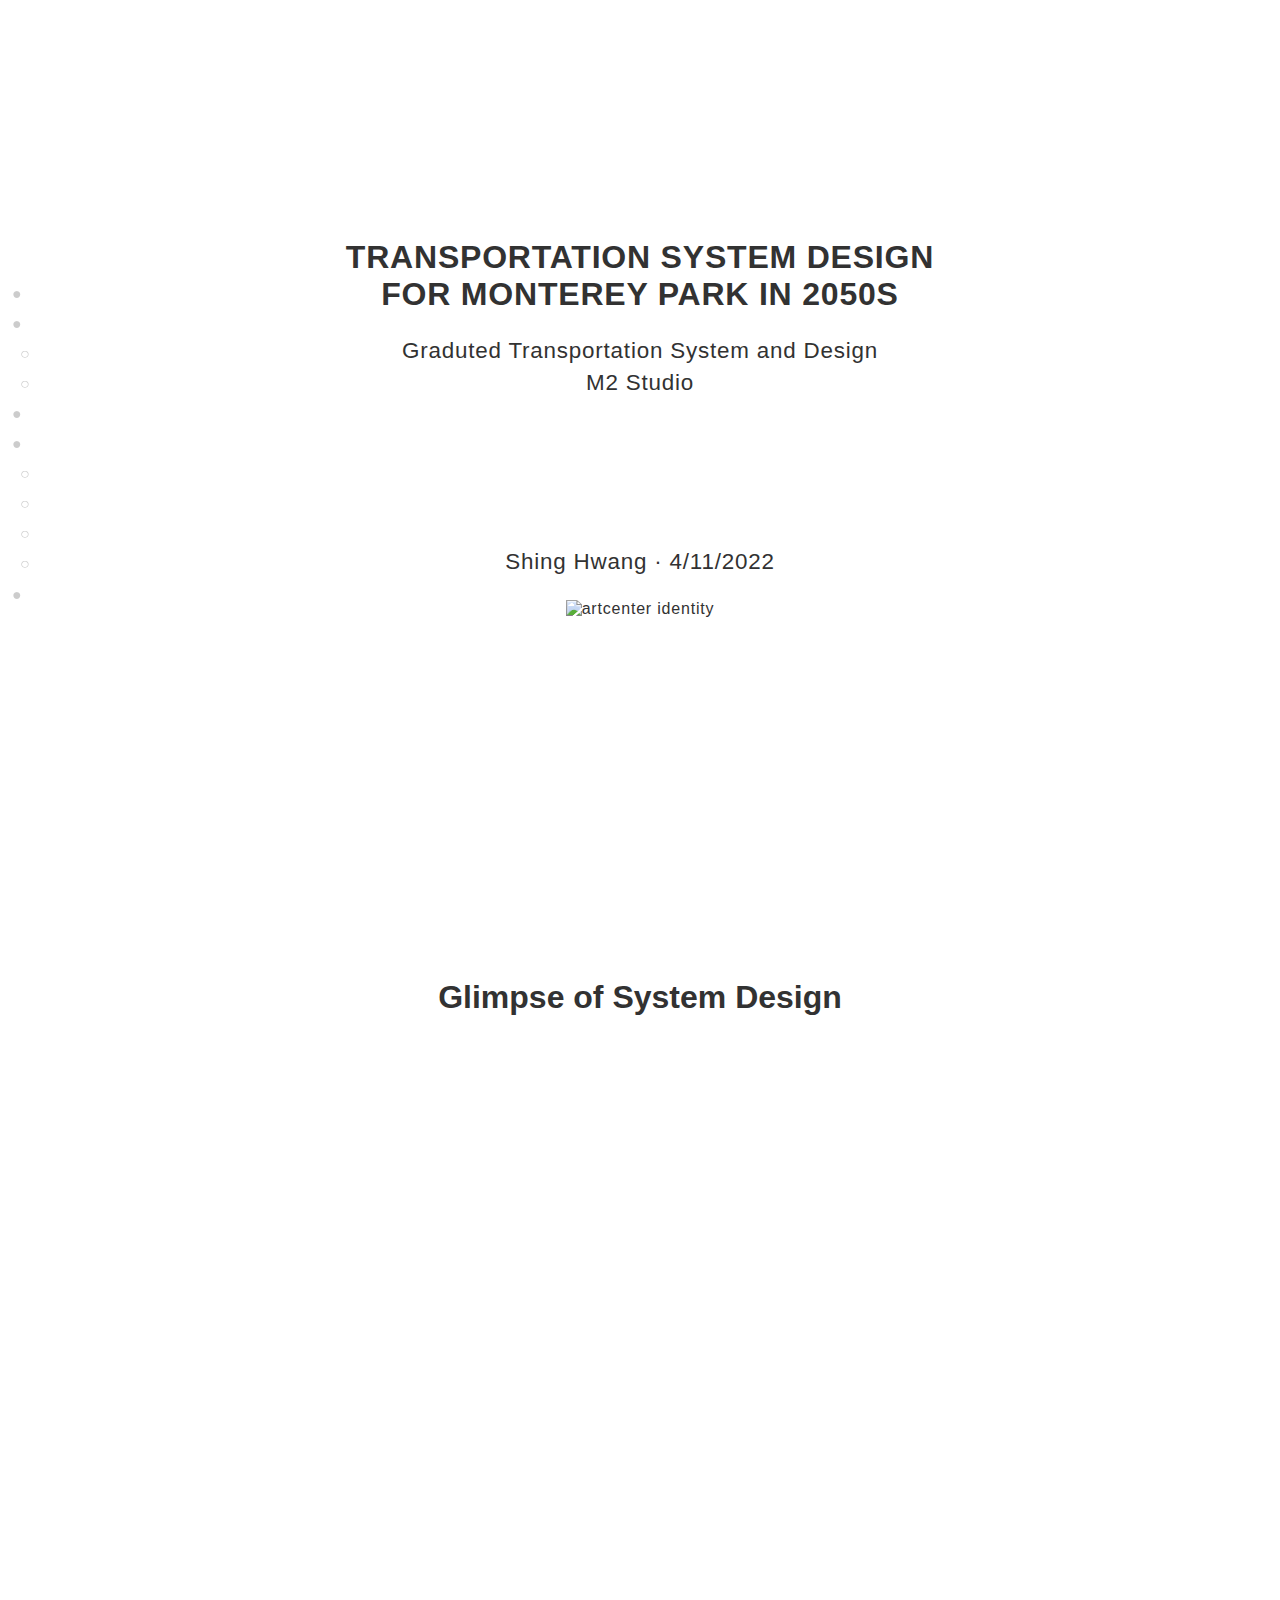
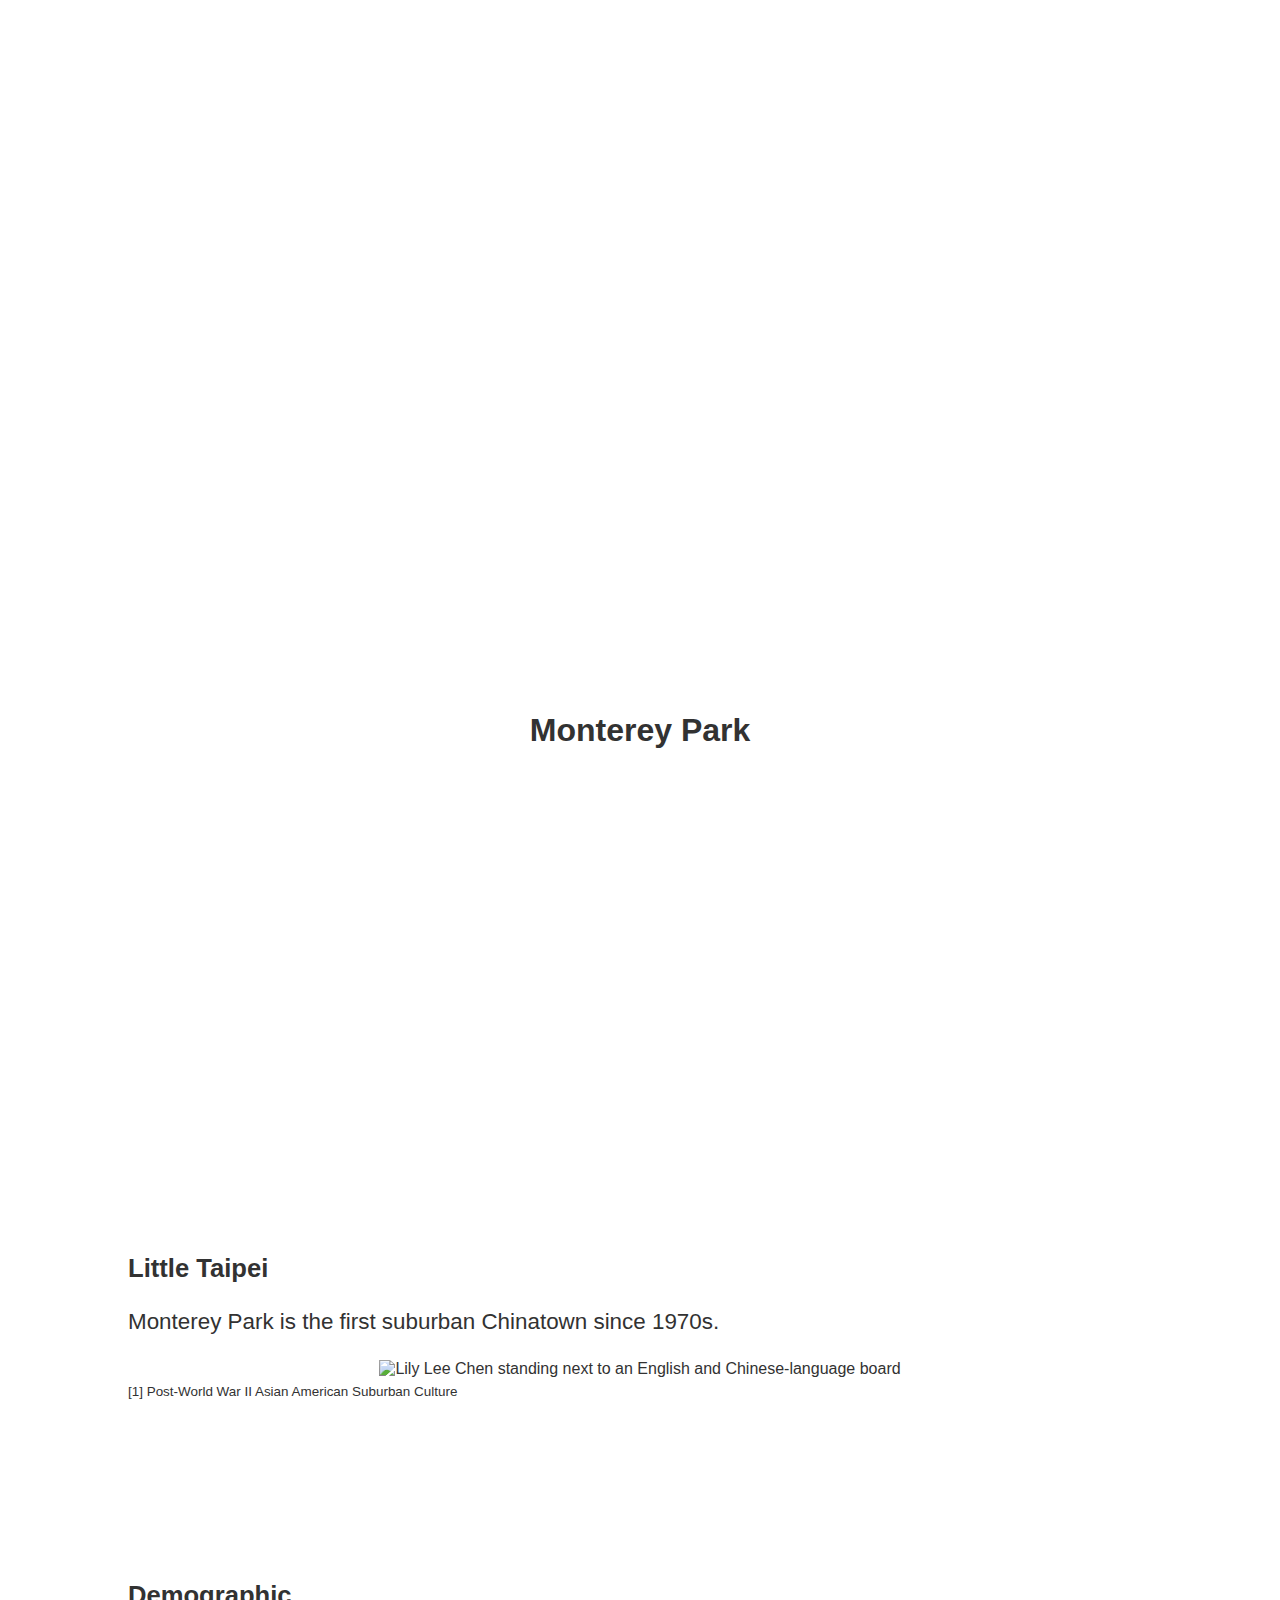
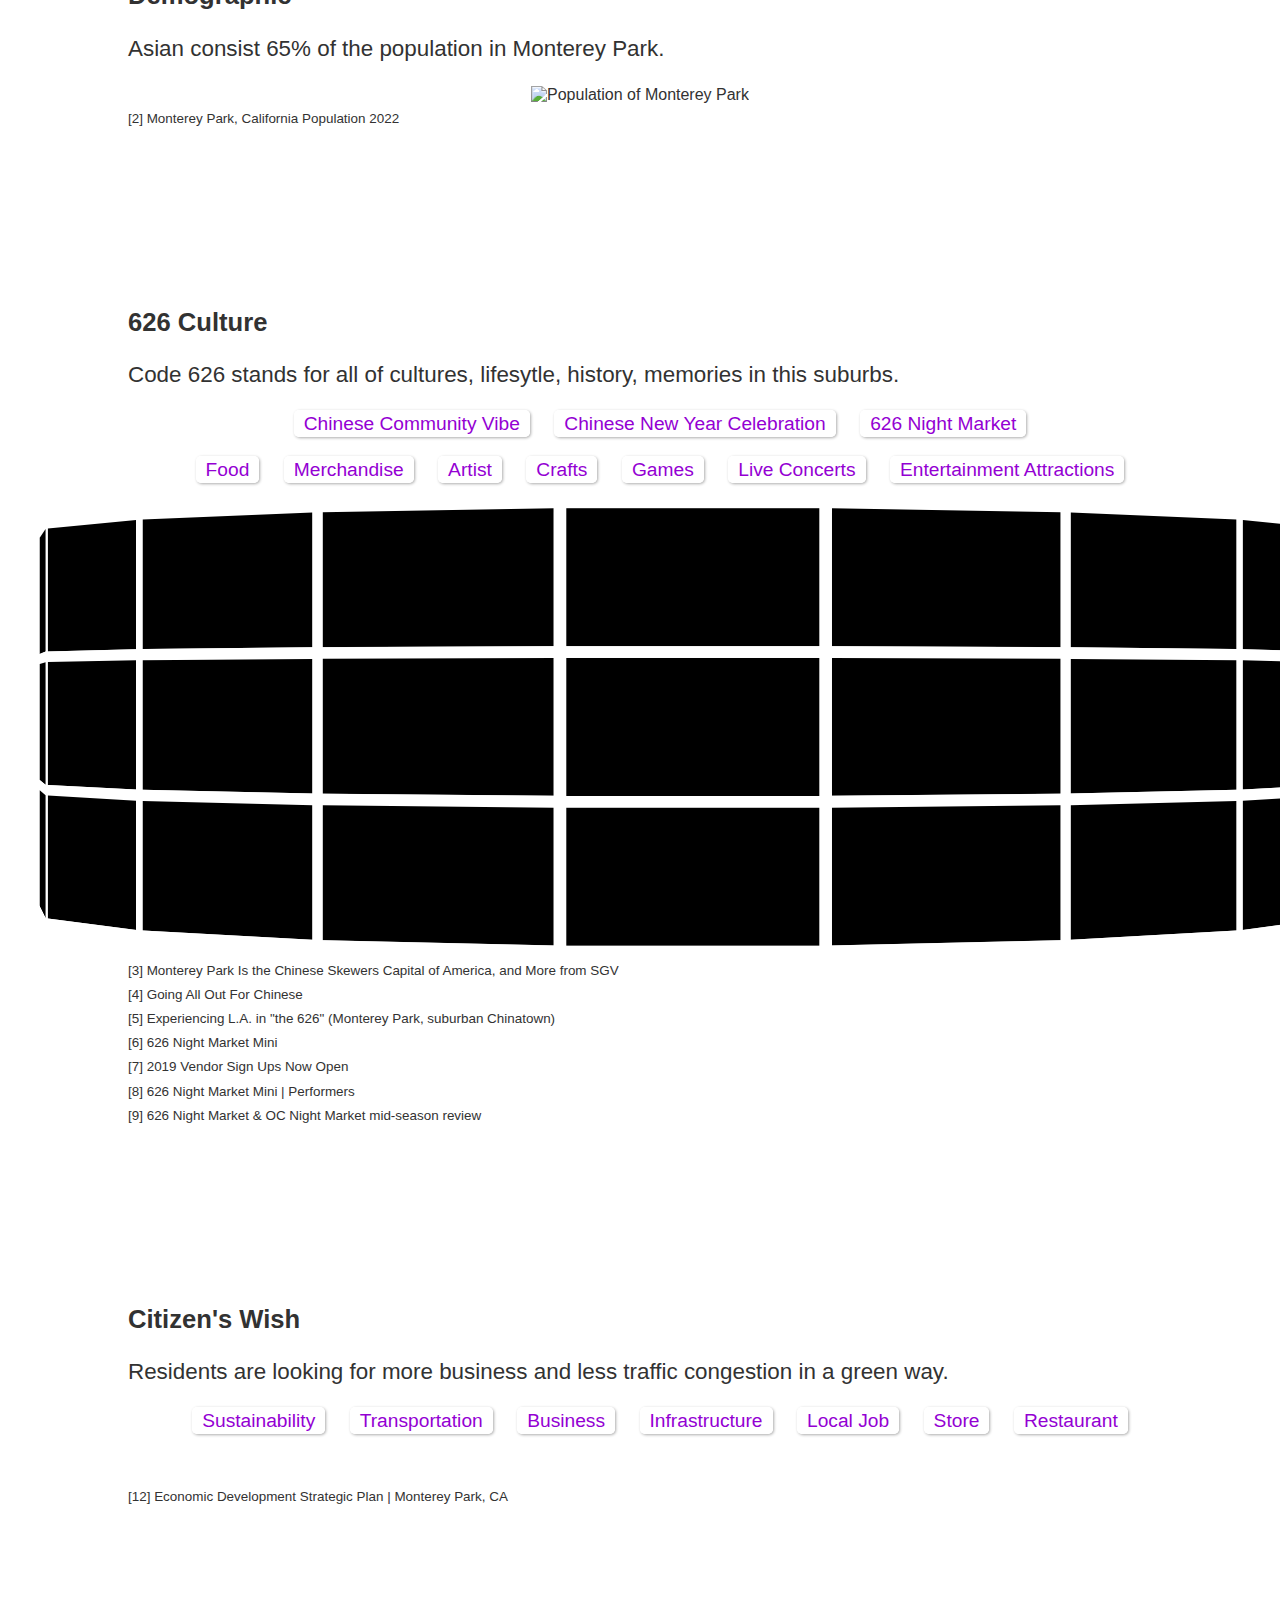
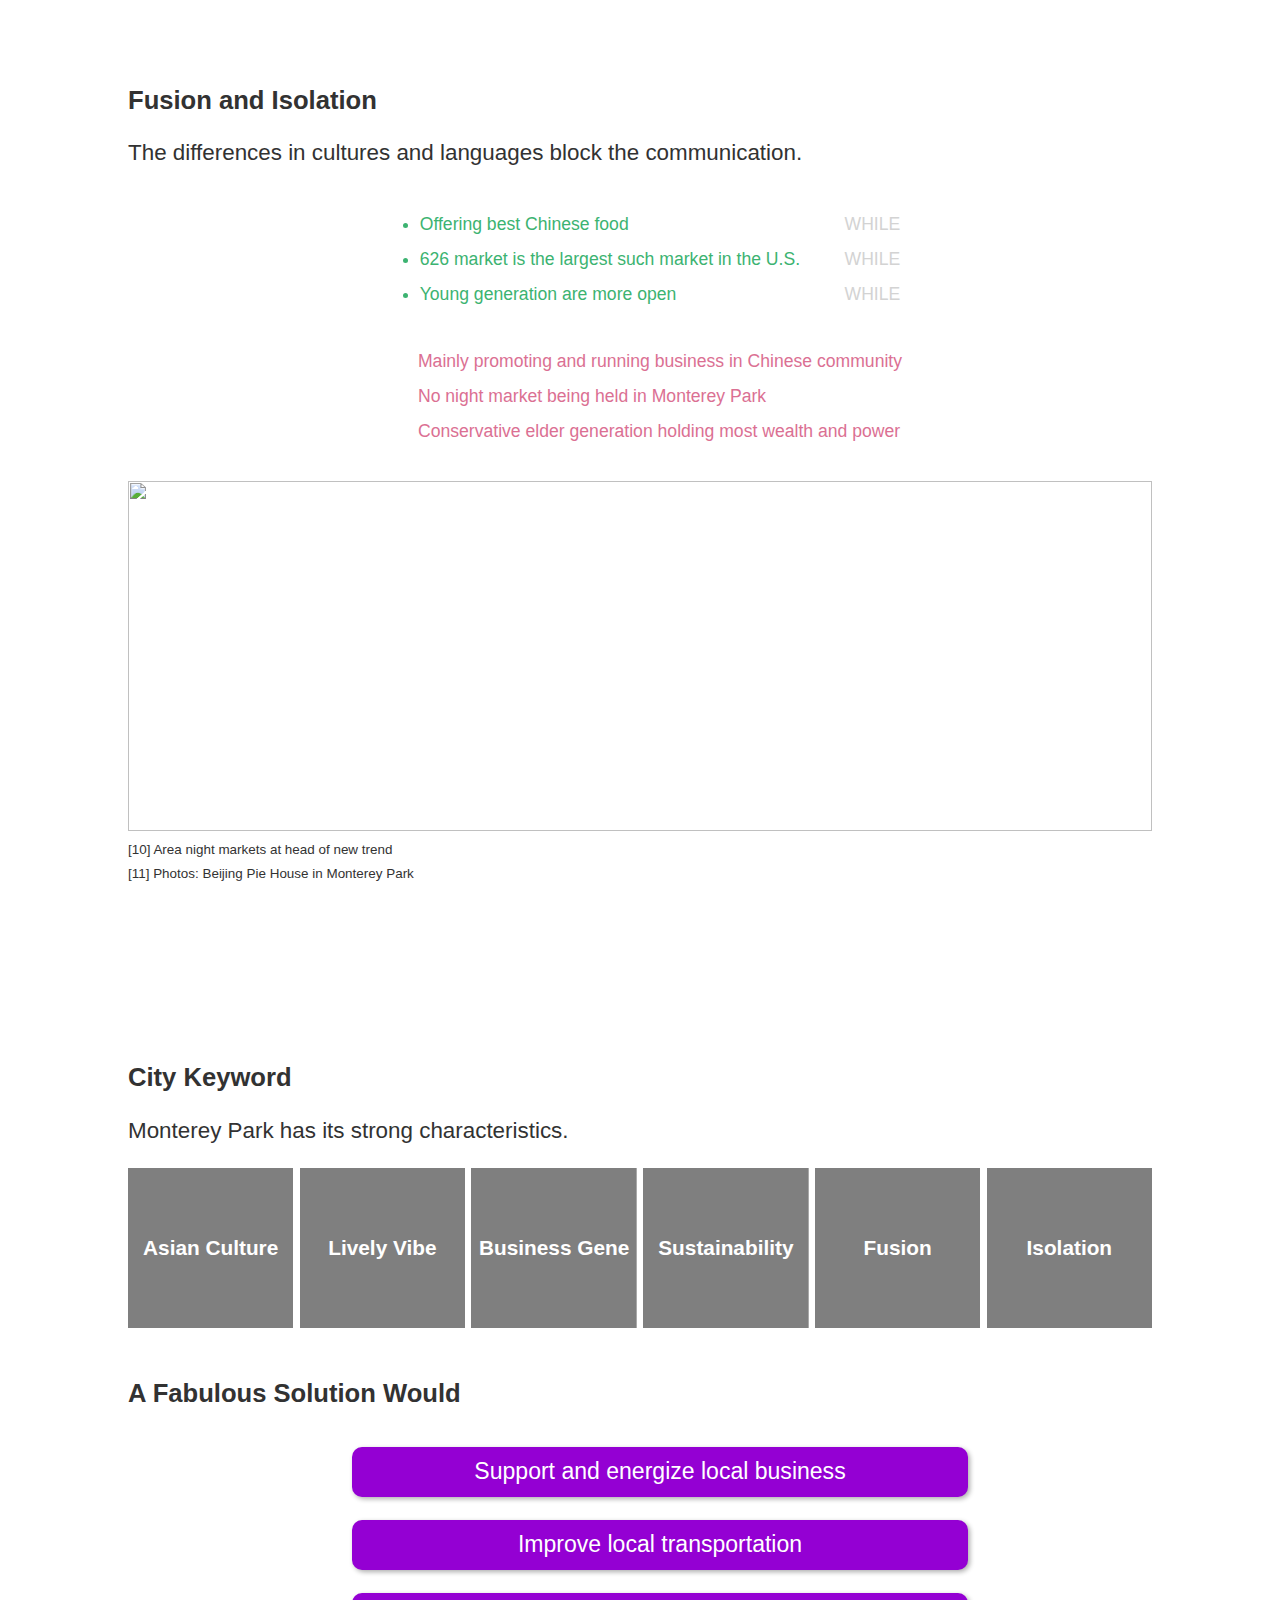
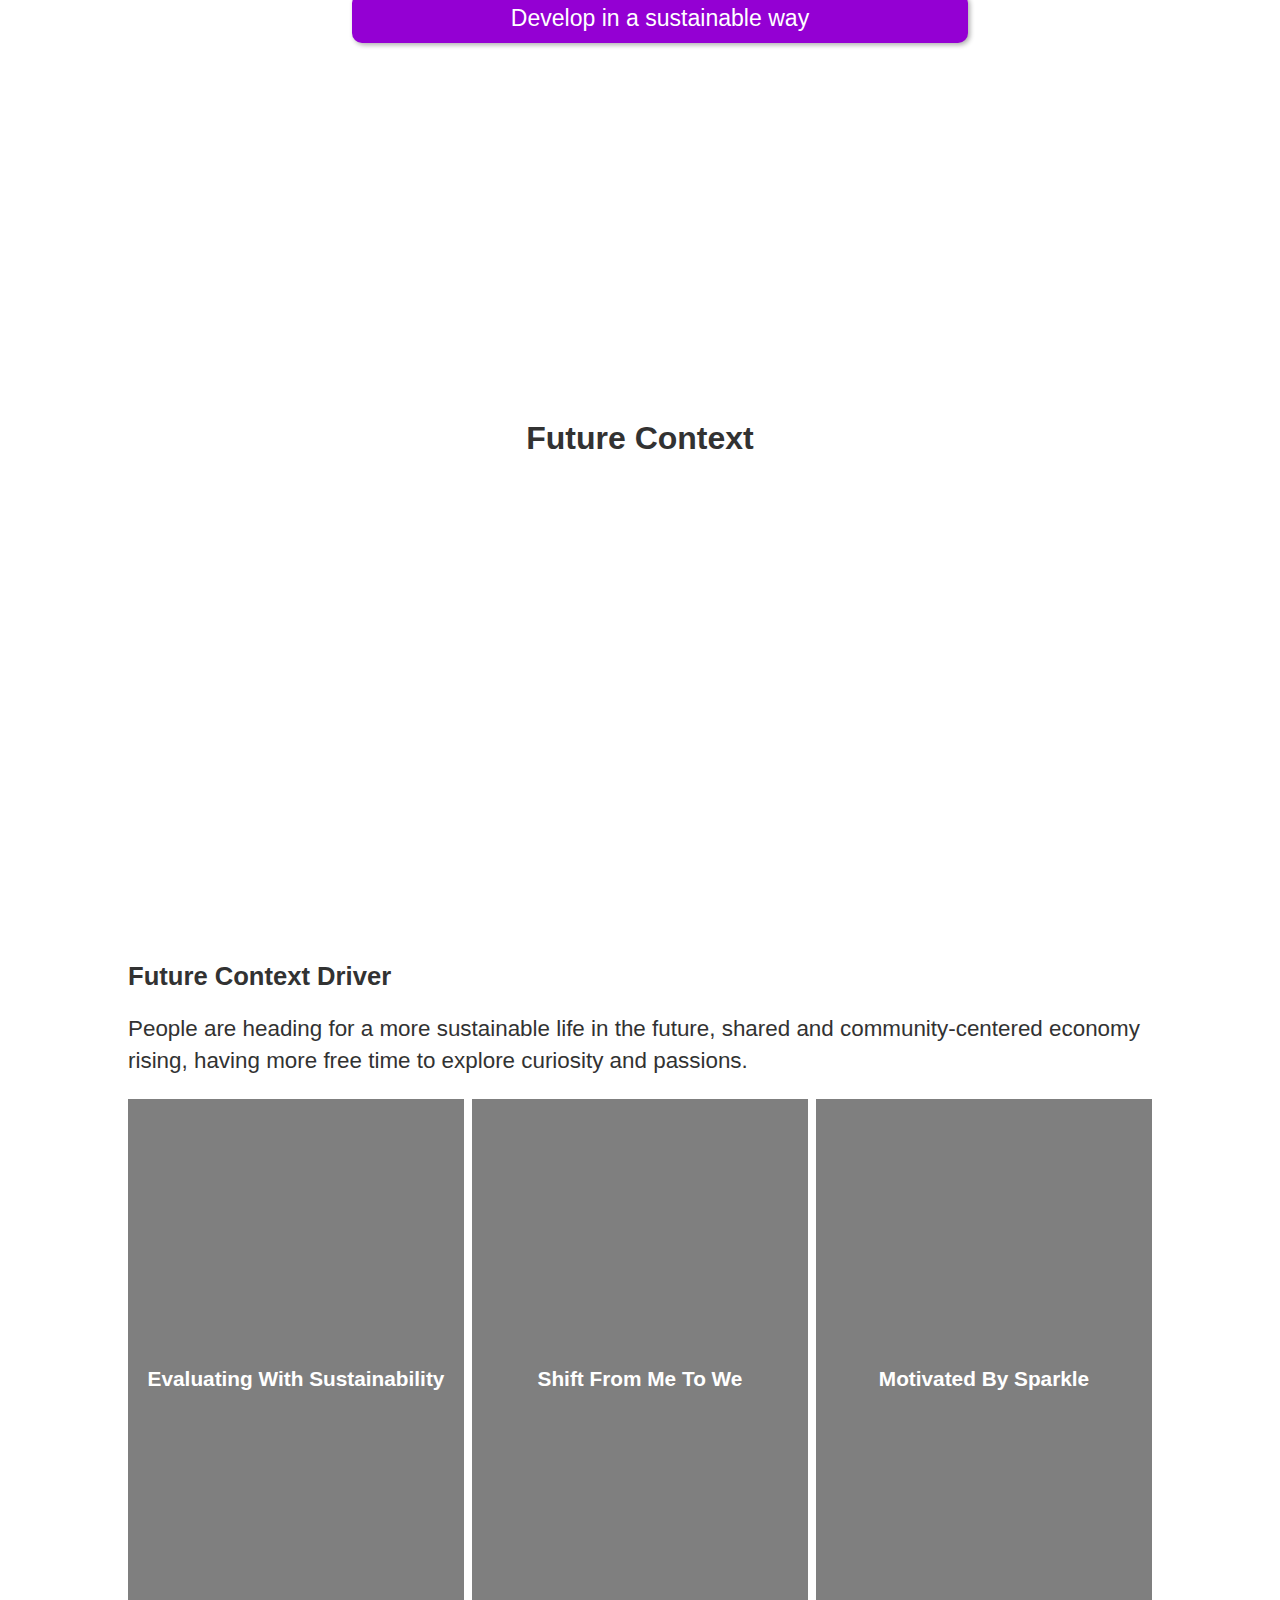
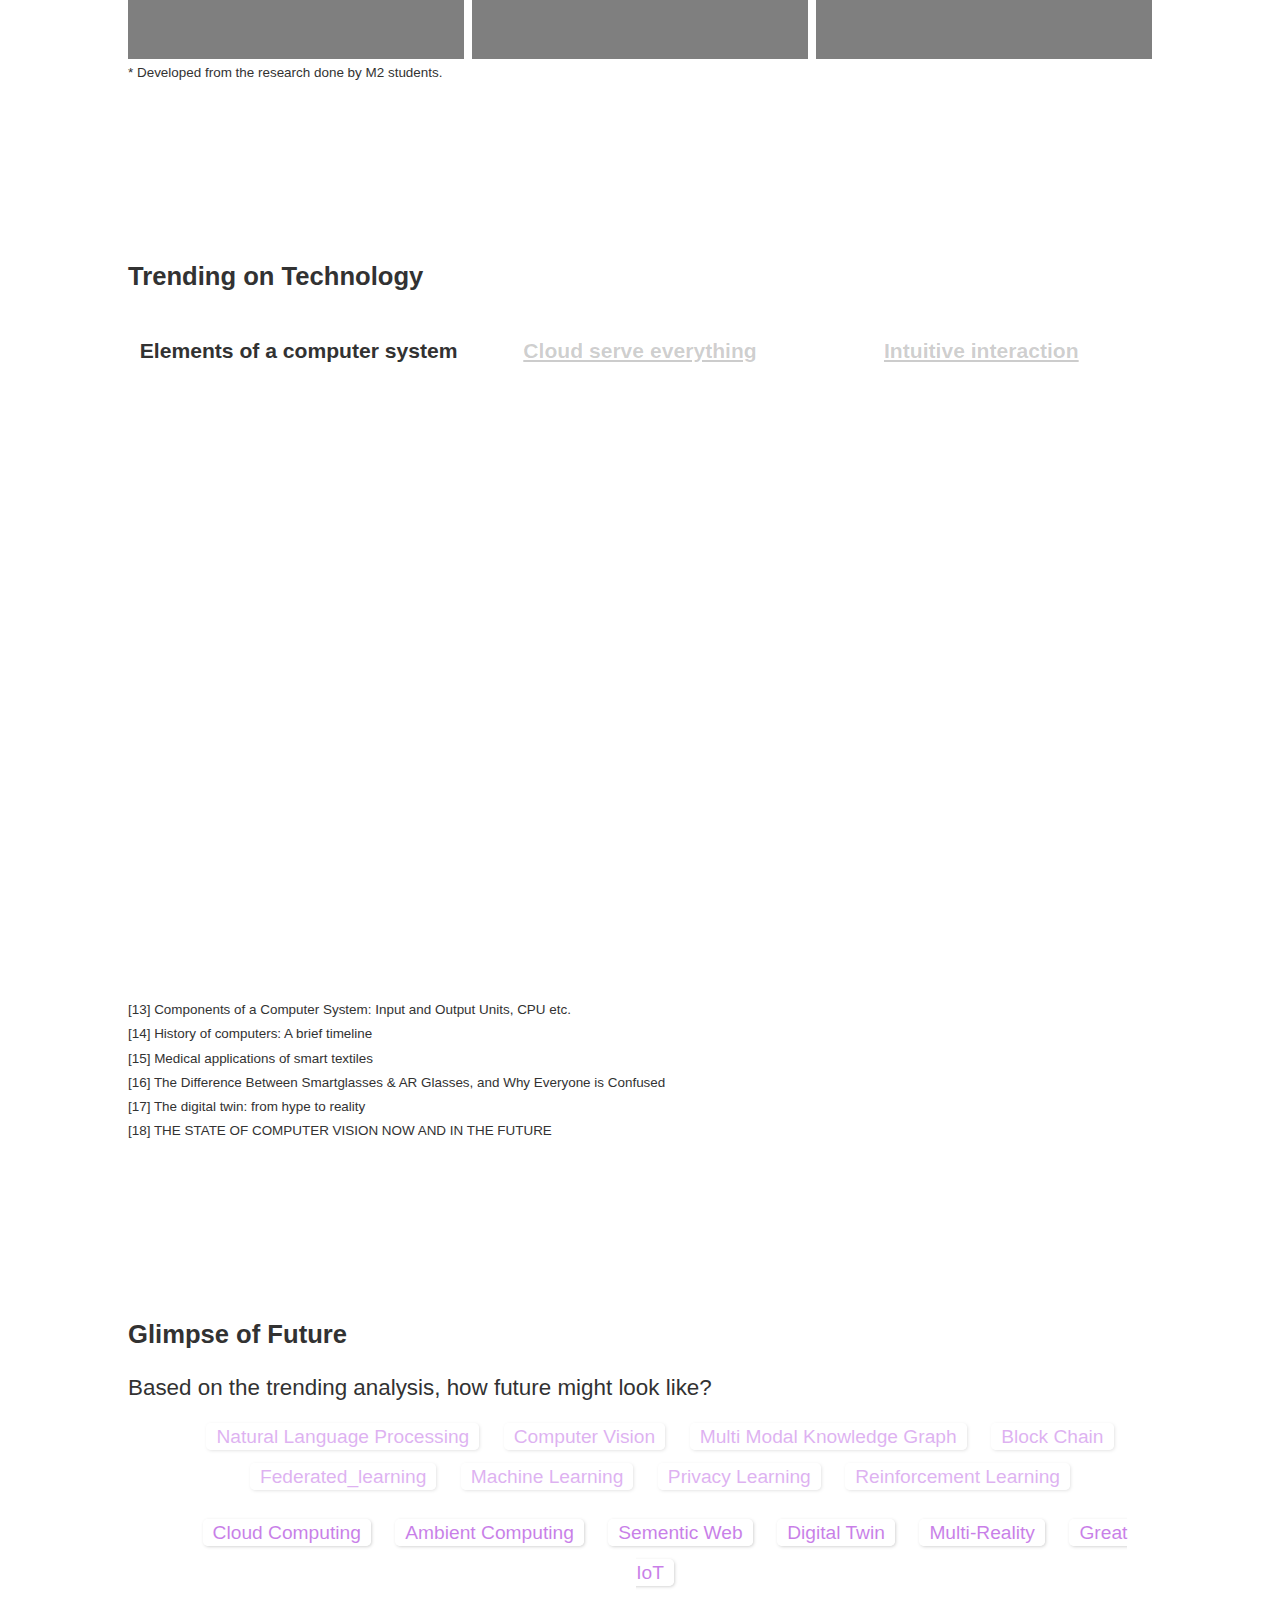
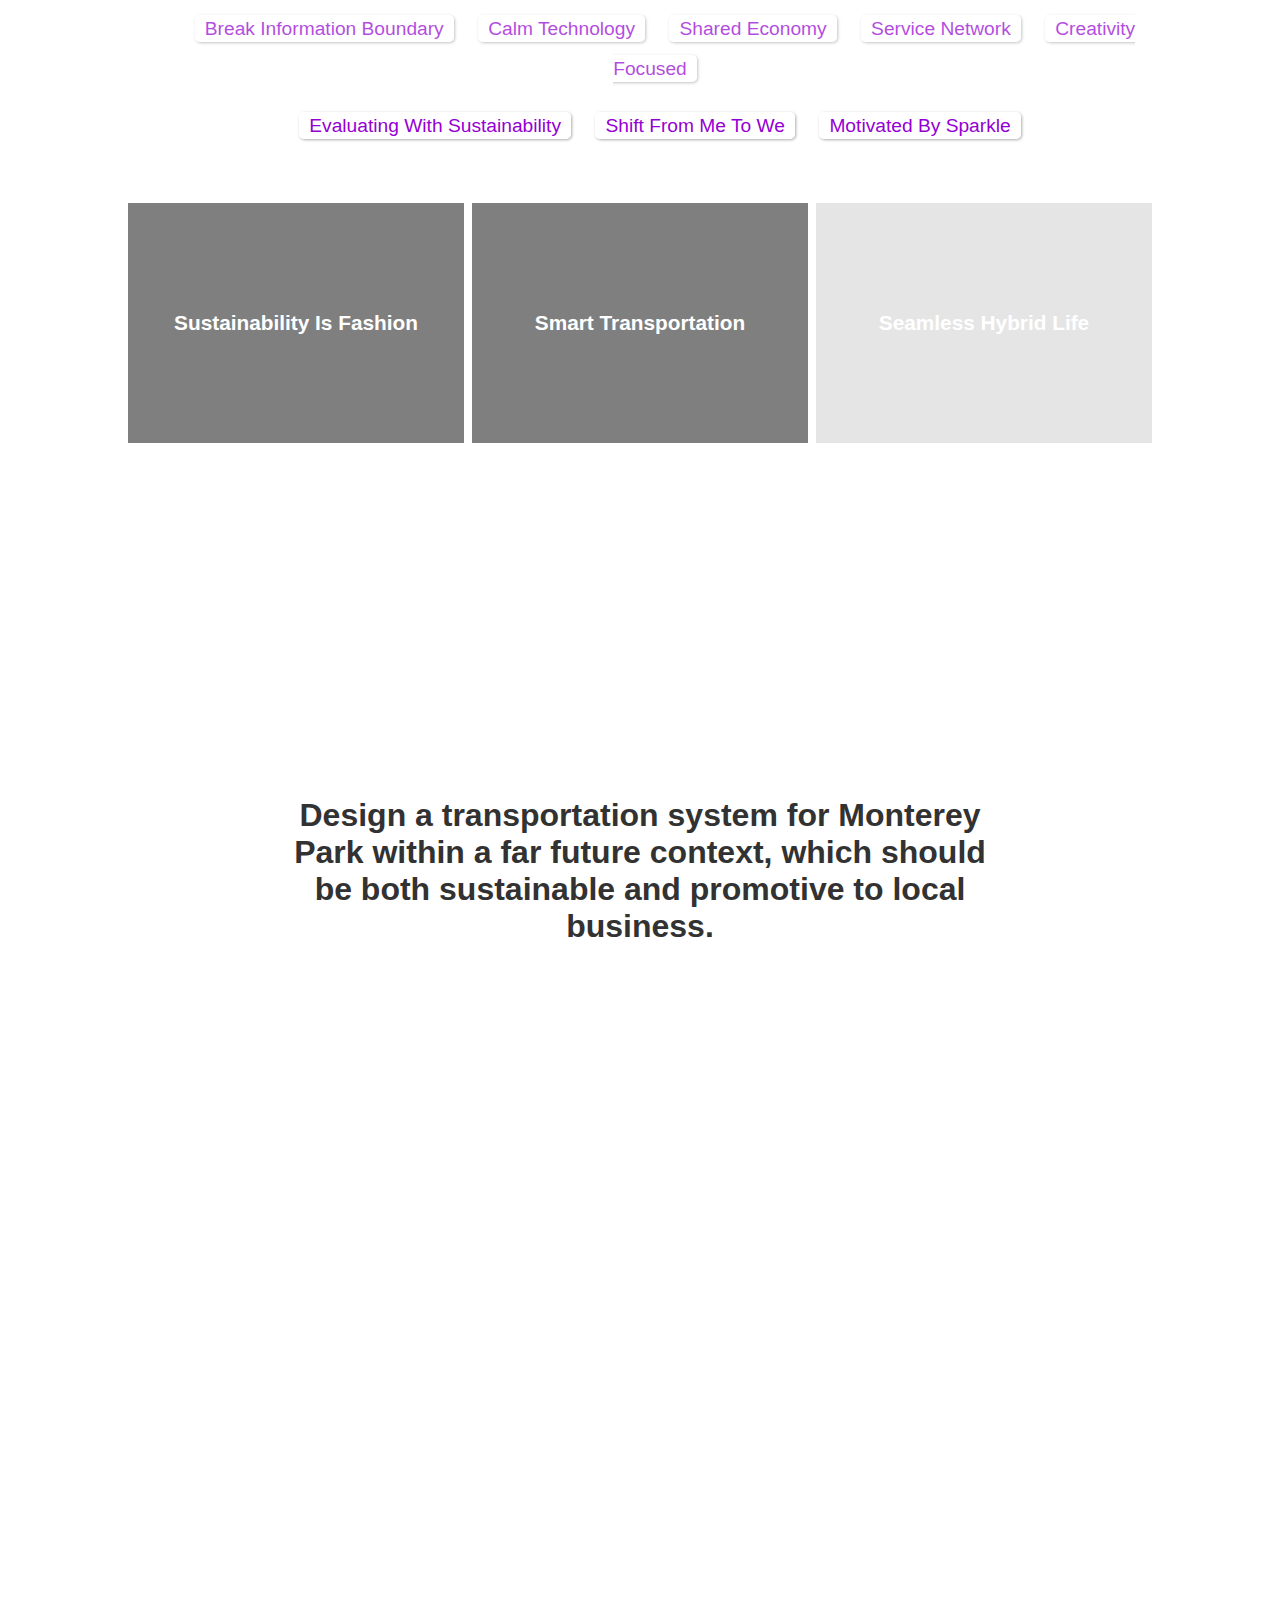
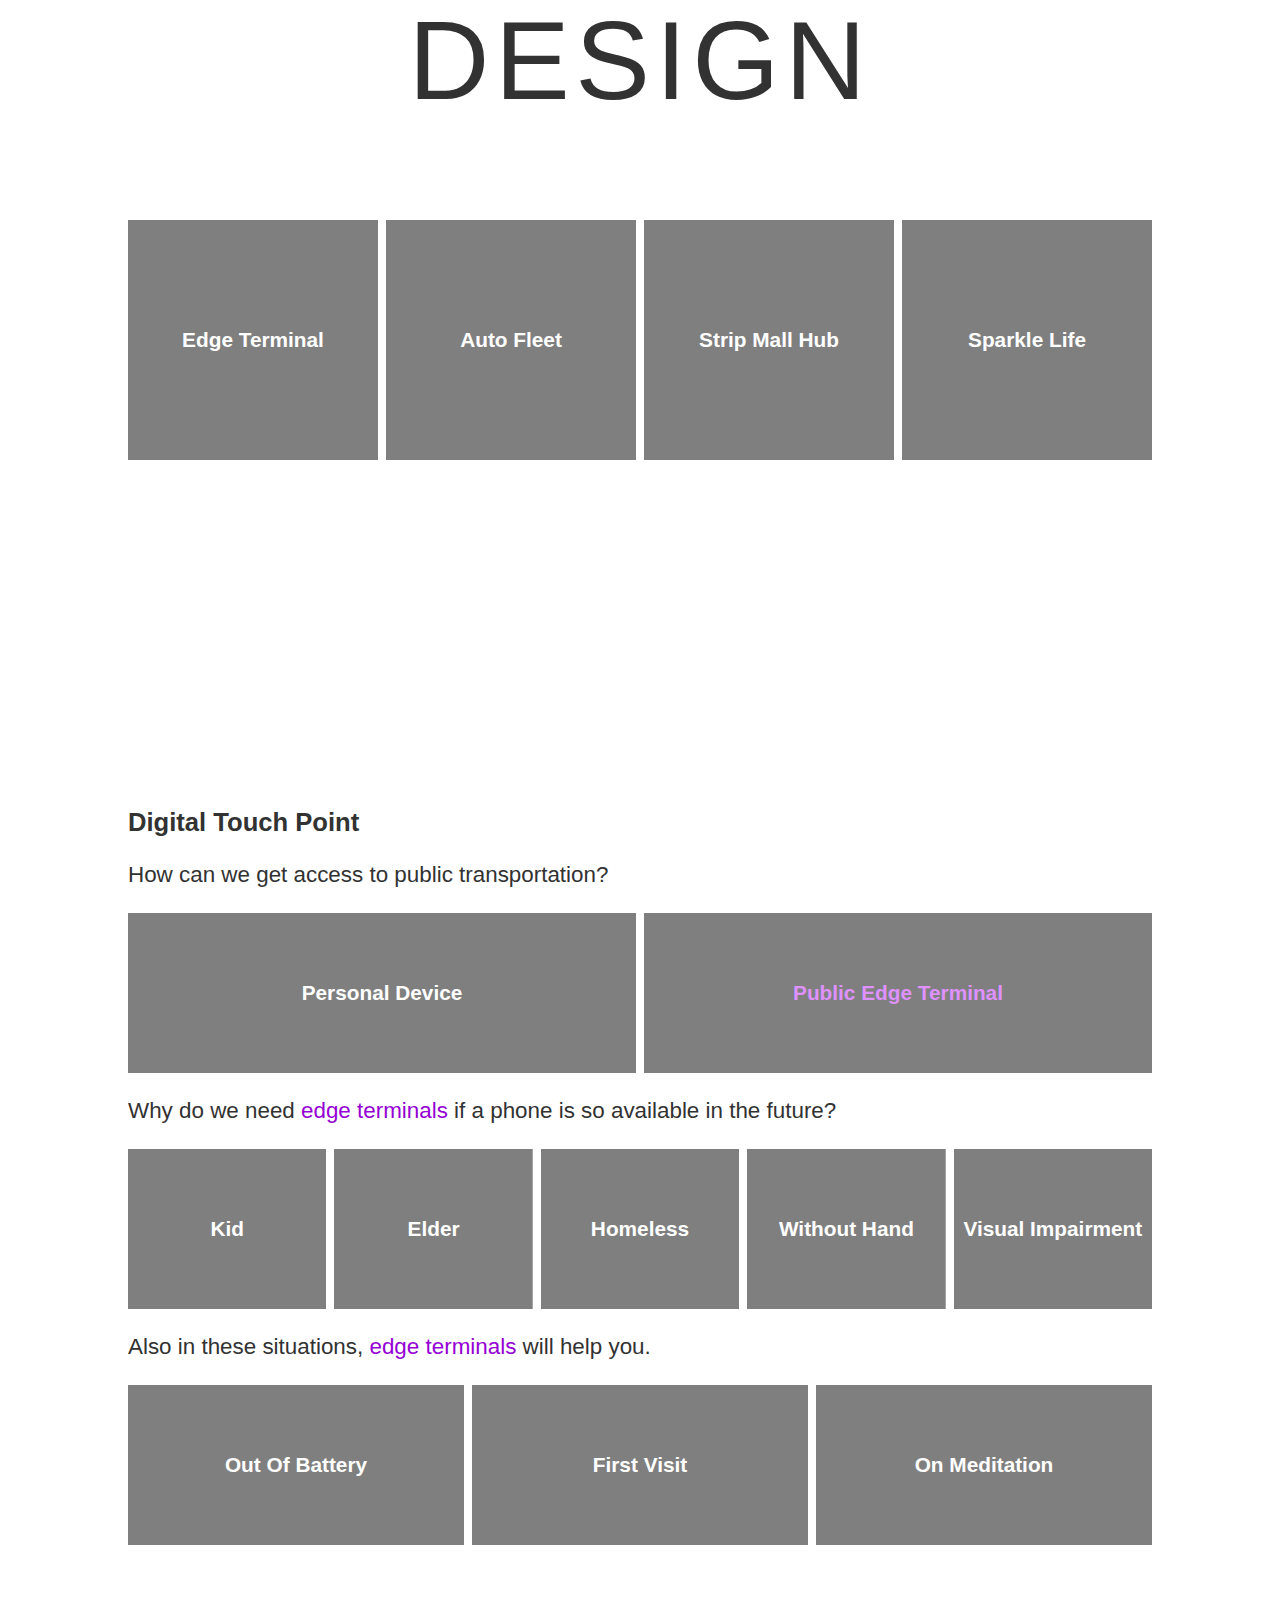
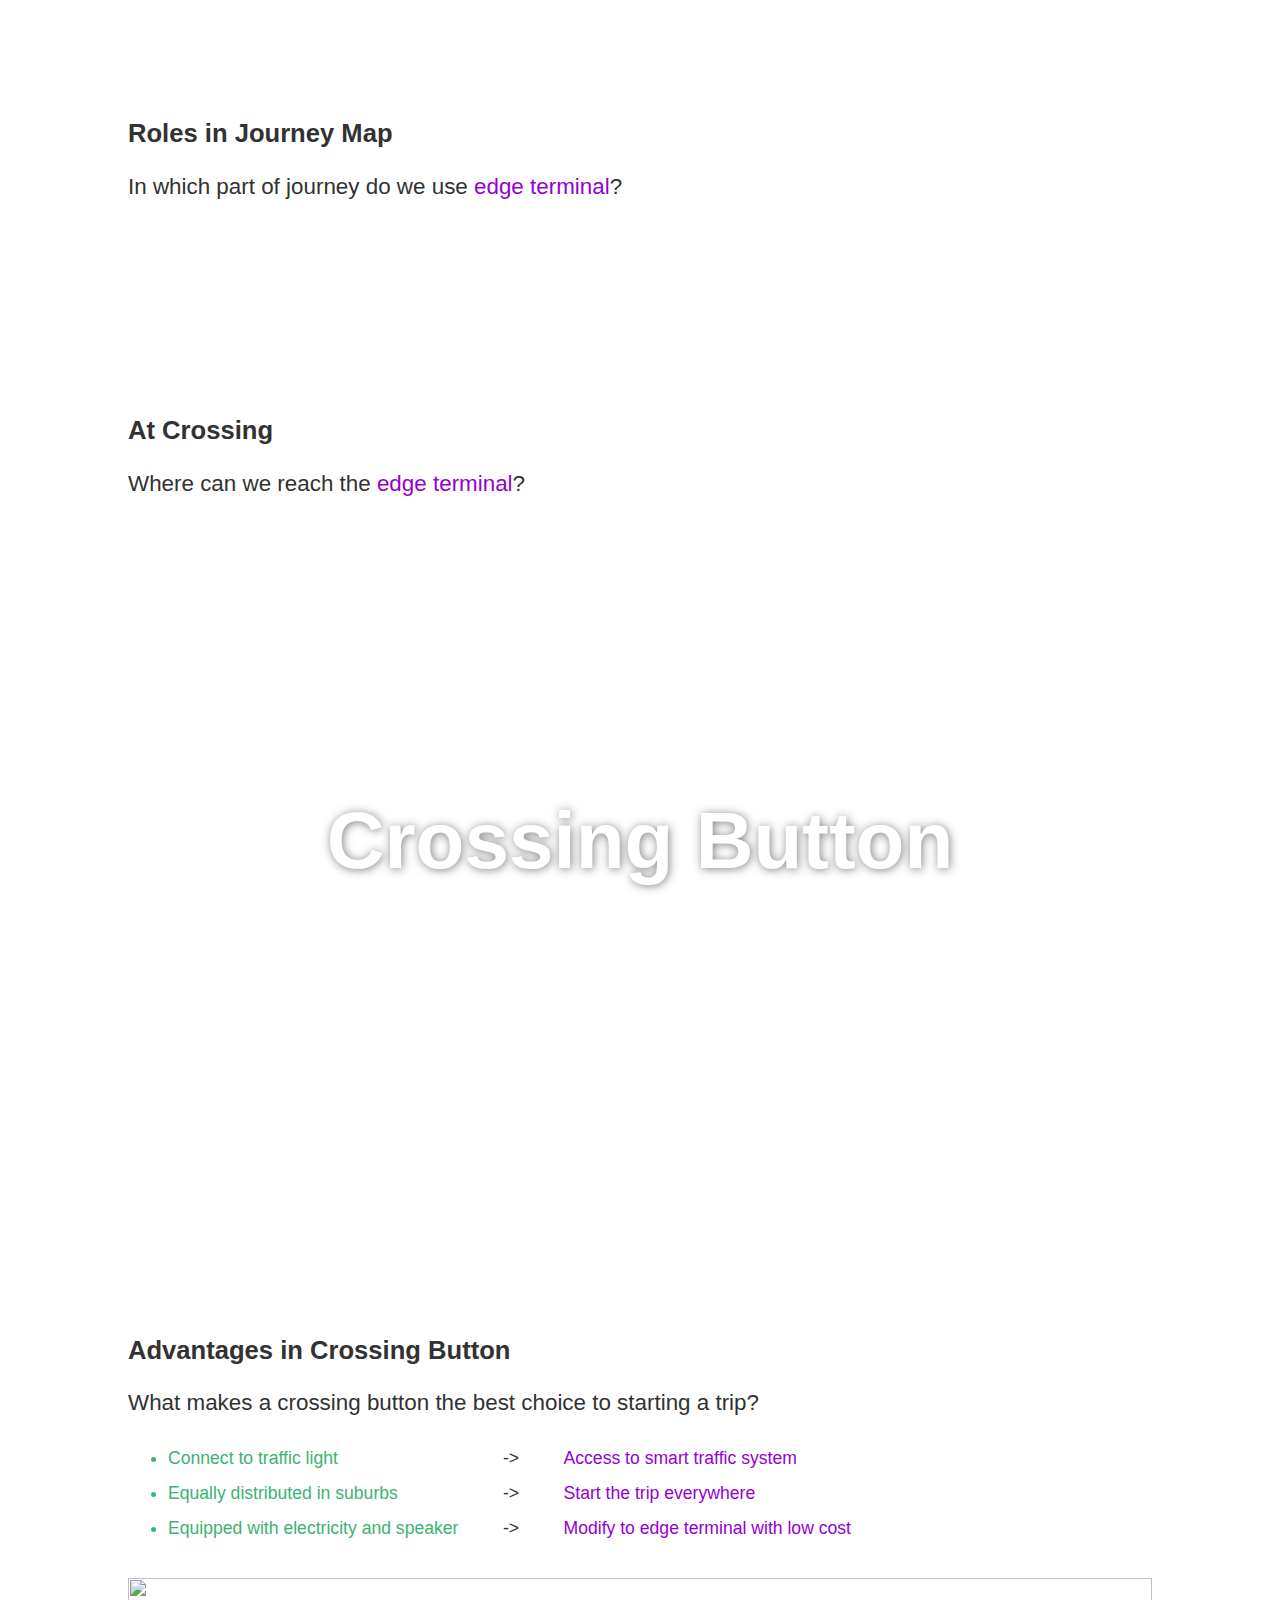
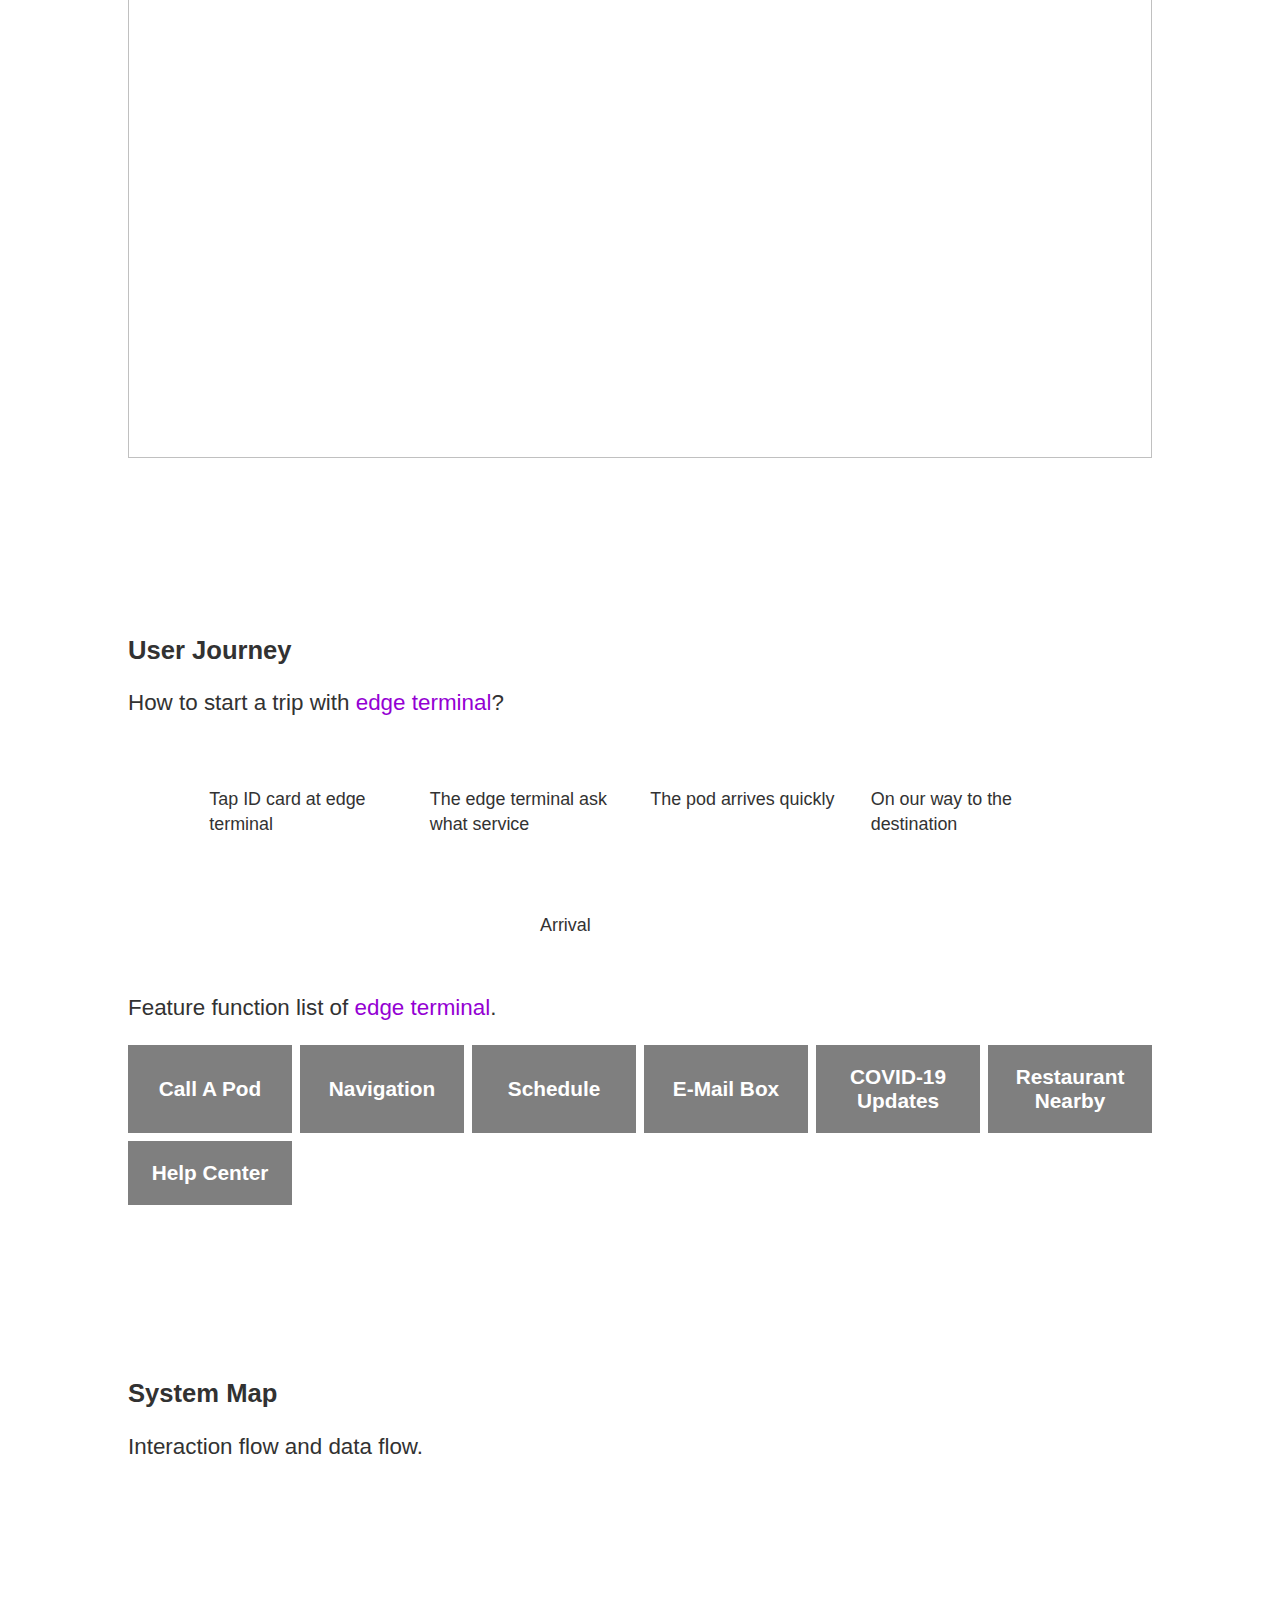
==== commit 0821d0c7: "adjust to common access" ====
--- a/m2studio/index.html
+++ b/m2studio/index.html
@@ -631,7 +631,7 @@
       </div>
       <div class="punchline" style="margin-top: 3em">
         <ul>
-          <li>Let cloud service free you from overwhelming notifications on phone</li>
+          <li style="margin: 1em 6em;">Let cloud service free you from overwhelming notifications on phone</li>
         </ul>
       </div>
     </div>
@@ -740,7 +740,7 @@
     <div class="page">
       <h5>Running a Hub</h5>
       <p>How pods come back and get mantenance</p>
-      <div class="splin">
+      <div class="spline">
         <iframe src='https://my.spline.design/mobileunitcopy-8d4beb10e5f8205b623a2610133e5e08/' frameborder='0' width='100%' height='100%'></iframe>
       </div>
     </div>
@@ -769,6 +769,8 @@
           <img src="https://s2.loli.net/2022/04/23/MRv2jnLgSshmQAH.png" alt="">
           <p>Arrive the farm and start to cook with trial tomatos</p>
         </div>
+      </div>
+      <div class="storyboard">
         <div>
           <img src="https://s2.loli.net/2022/04/23/Cl82sPDkoNxh5mb.png" alt="">
           <p>These tomatos make his pasta really good. He ask pod to get some cargo pod here to move the tomatos he just bought</p>
@@ -825,10 +827,15 @@
         </div>
       </div>
     </div>
-  </div>
-</section>
-
-<section id="section-five" class="section scroll-item" title="NextStep">
+    <div class="page">
+      <h5>How sparkle life would be in AI perspective</h5>
+      <img src="https://s2.loli.net/2022/04/23/C1zJIpFKm7BrAut.png" alt="">
+      <img src="https://s2.loli.net/2022/04/23/MZ81vB9zSJOjYkW.png" alt="">
+    </div>
+  </div>
+</section>
+
+<!-- <section id="section-five" class="section scroll-item" title="NextStep">
   <div class="inner">
     <h2>Next Step</h2>
   </div>
@@ -848,7 +855,7 @@
   <div class="inner">
     <h2>Field Research</h2>
   </div>
-</section>
+</section> -->
 
 <section id="section-seven" class="section scroll-item" title="Reference">
   <div class="inner">
--- a/m2studio/style.css
+++ b/m2studio/style.css
@@ -690,7 +690,7 @@
   display: block;
   text-align: center;
   height: max-content;
-  margin: 1em 1em;
+  margin: 1em 0.8em;
   width: 200px;
   font-size: 0.8em;
 }
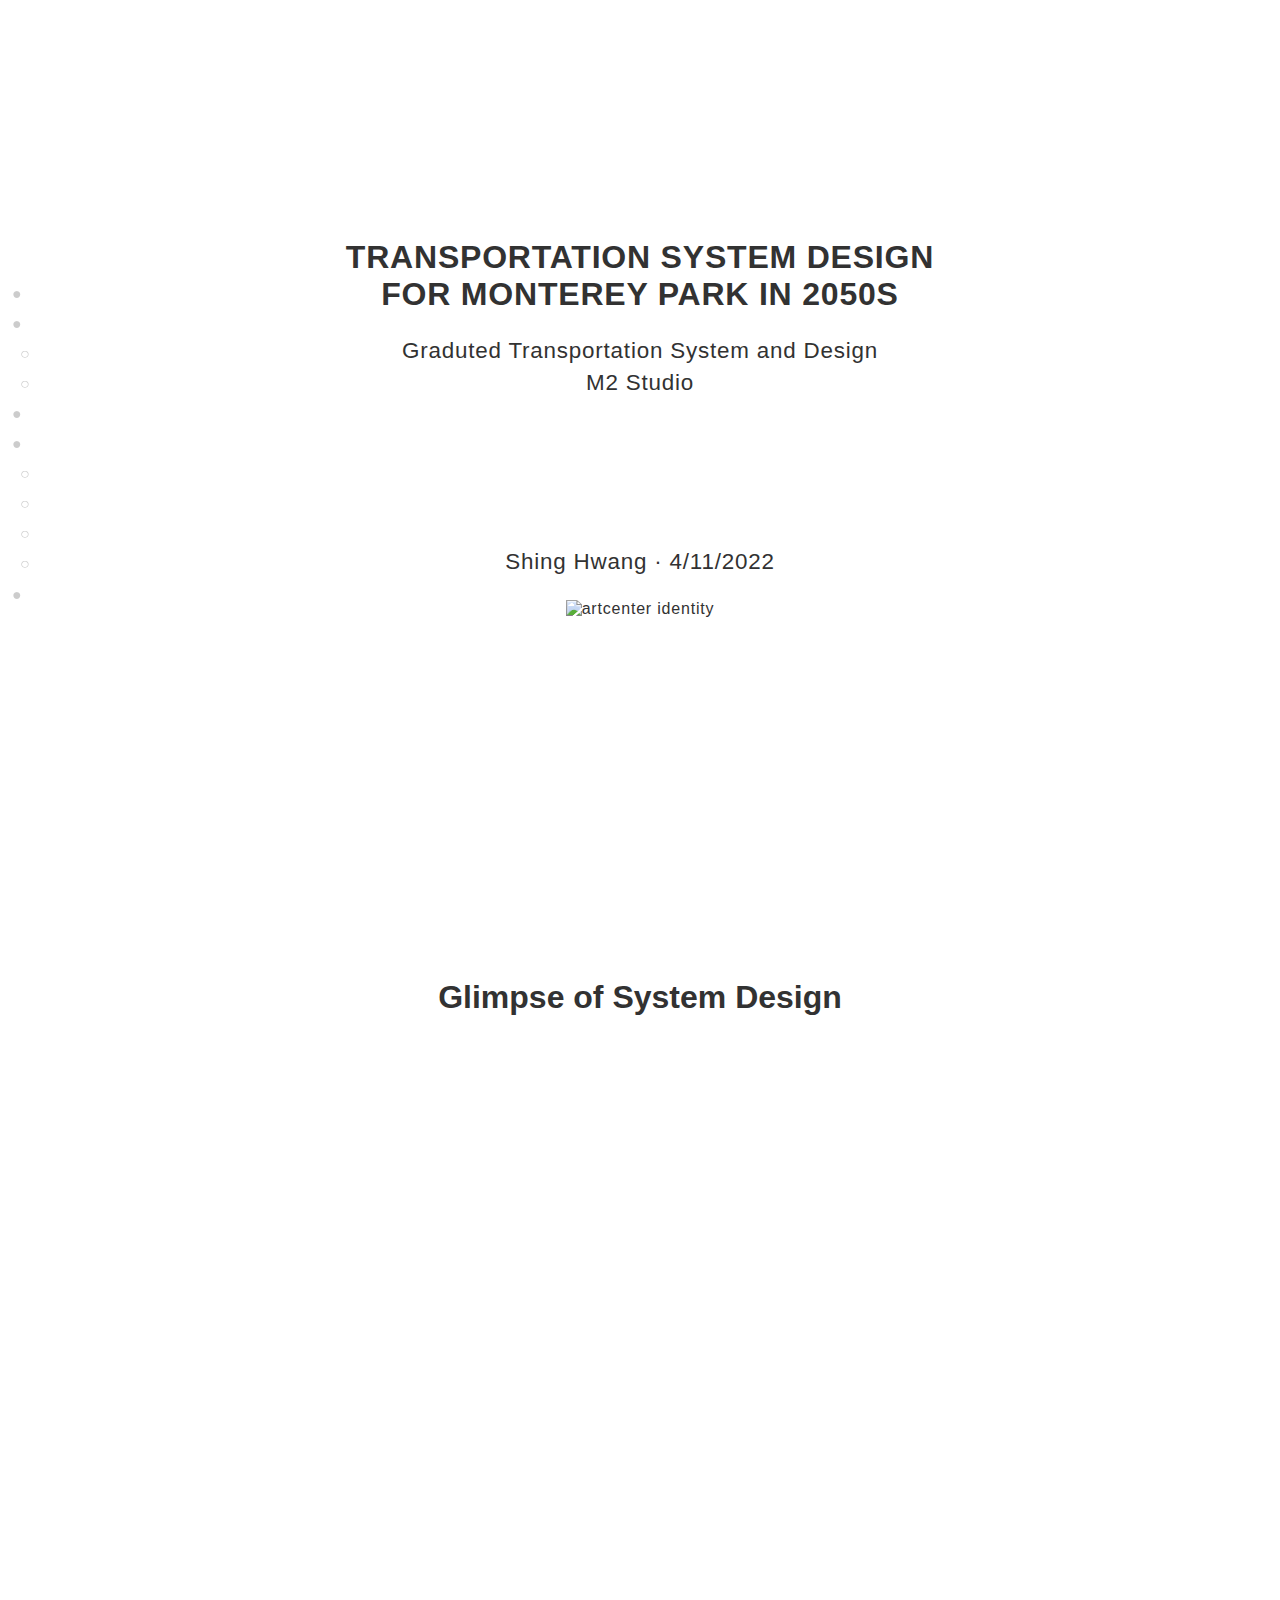
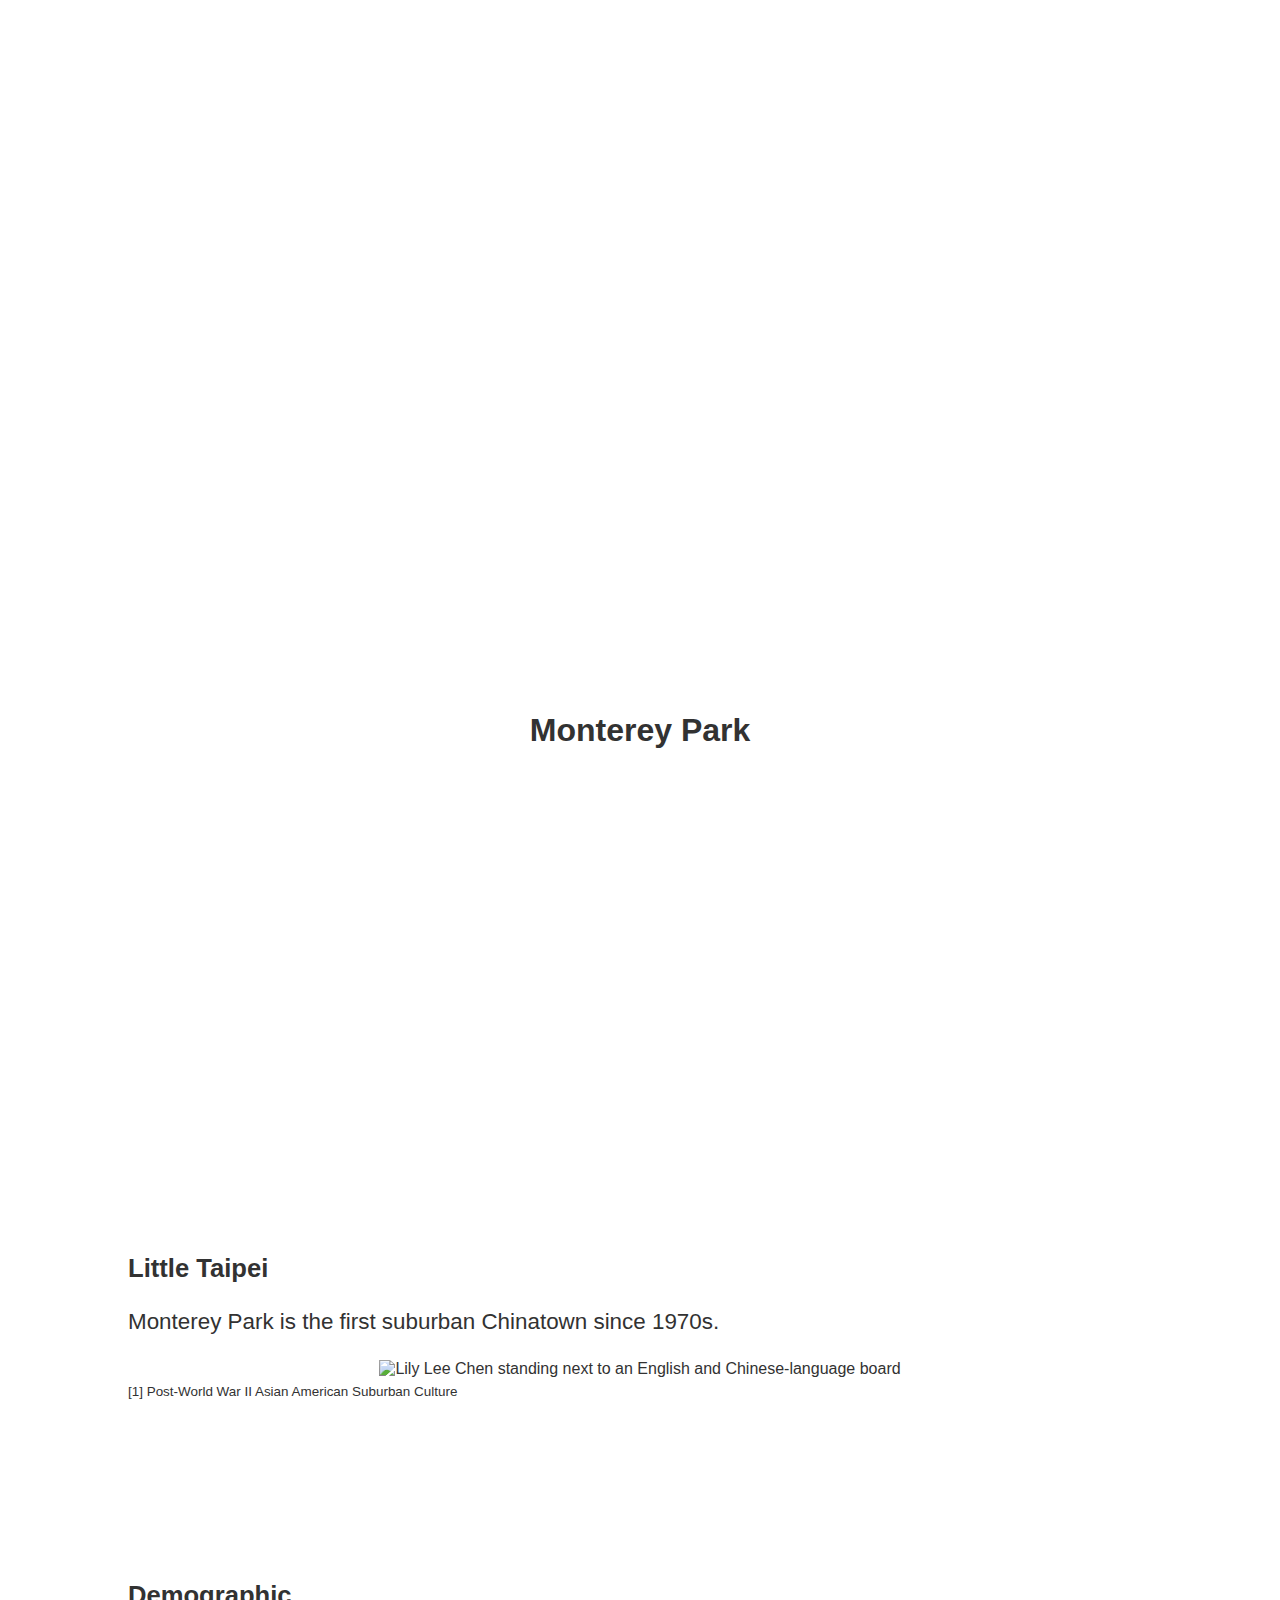
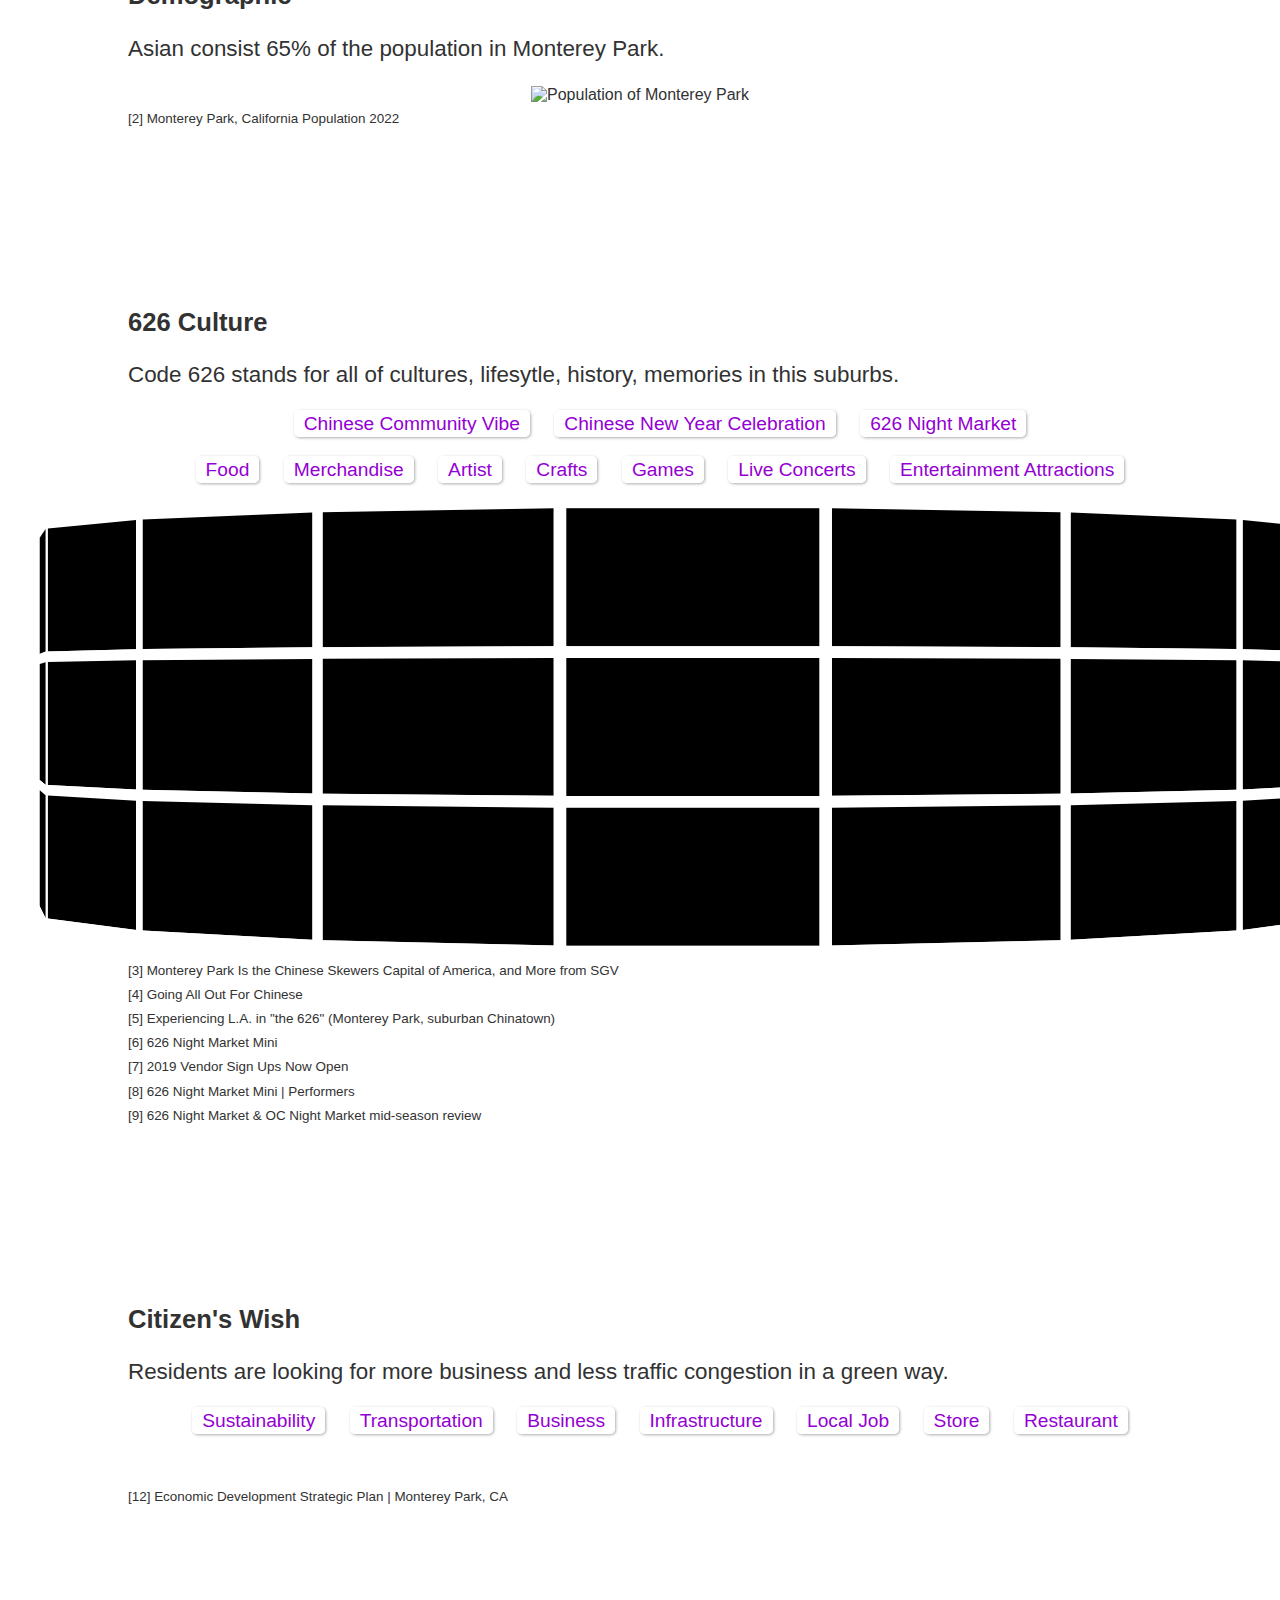
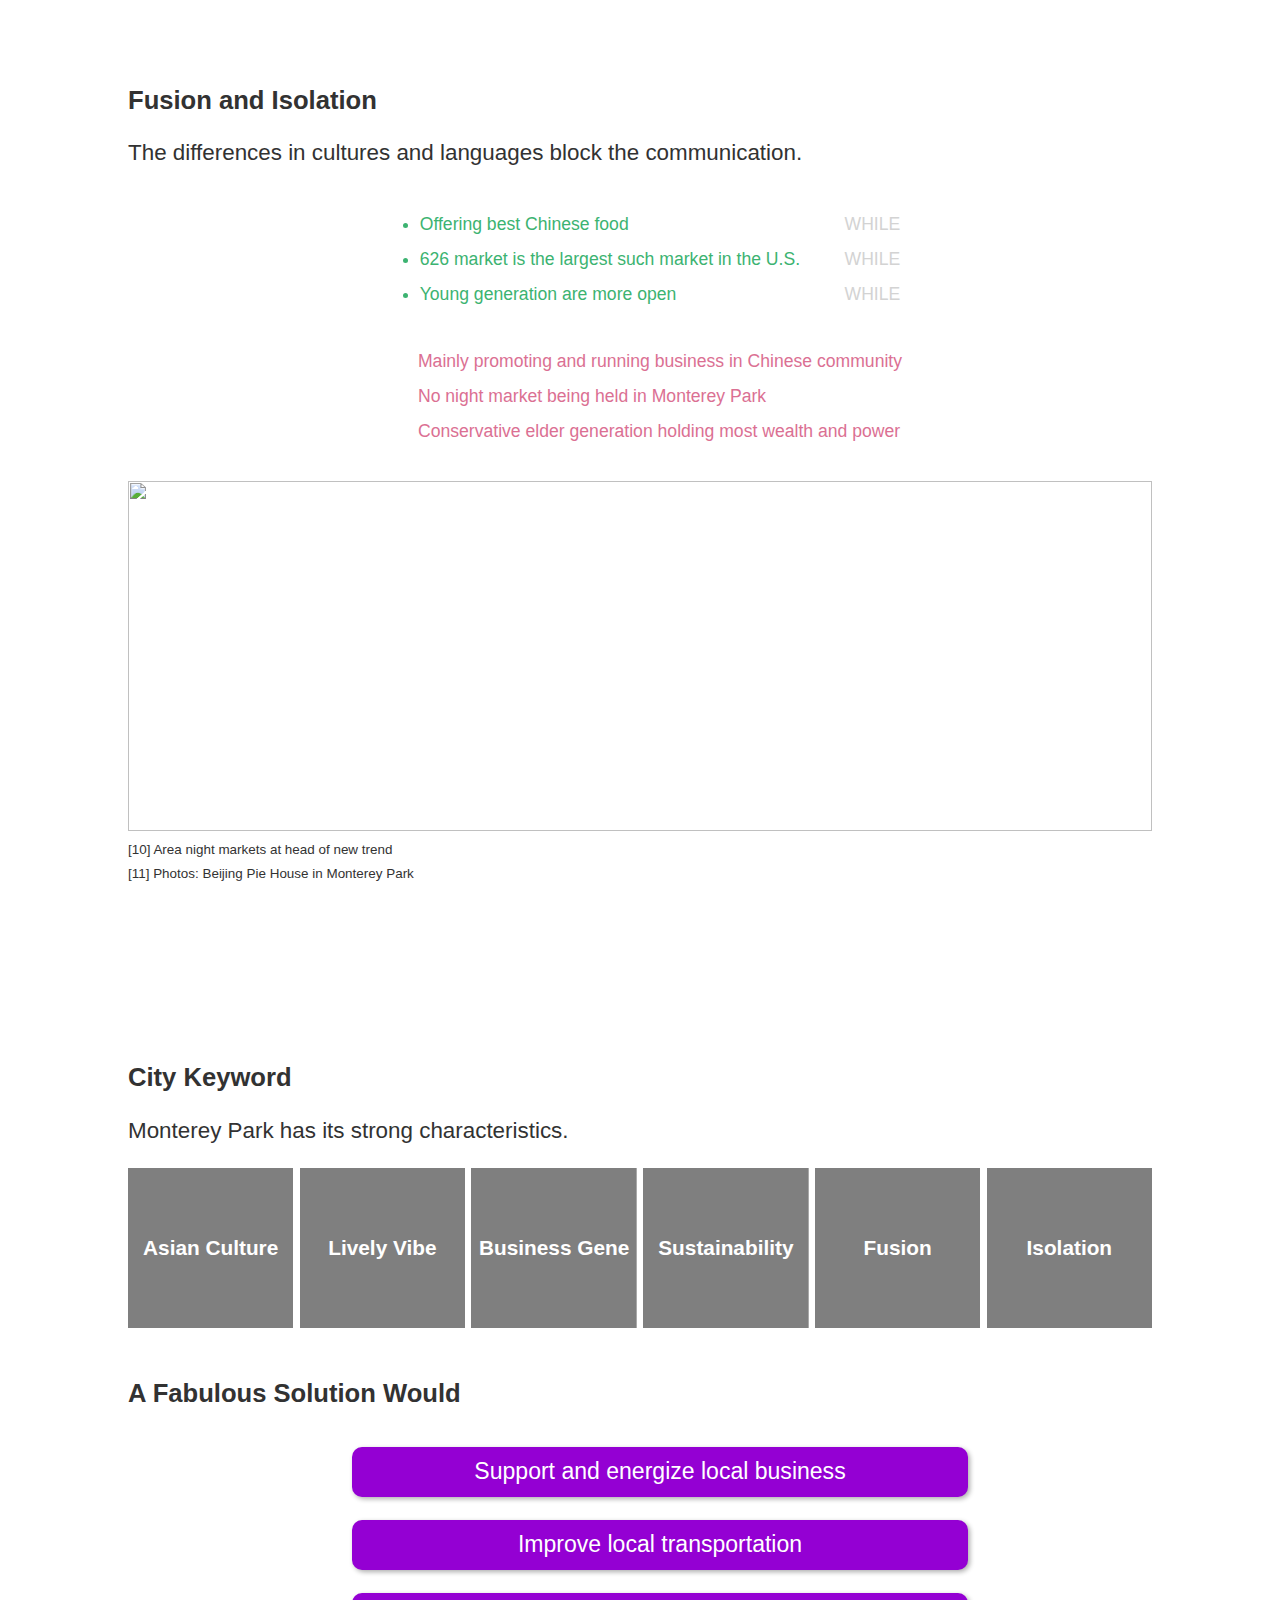
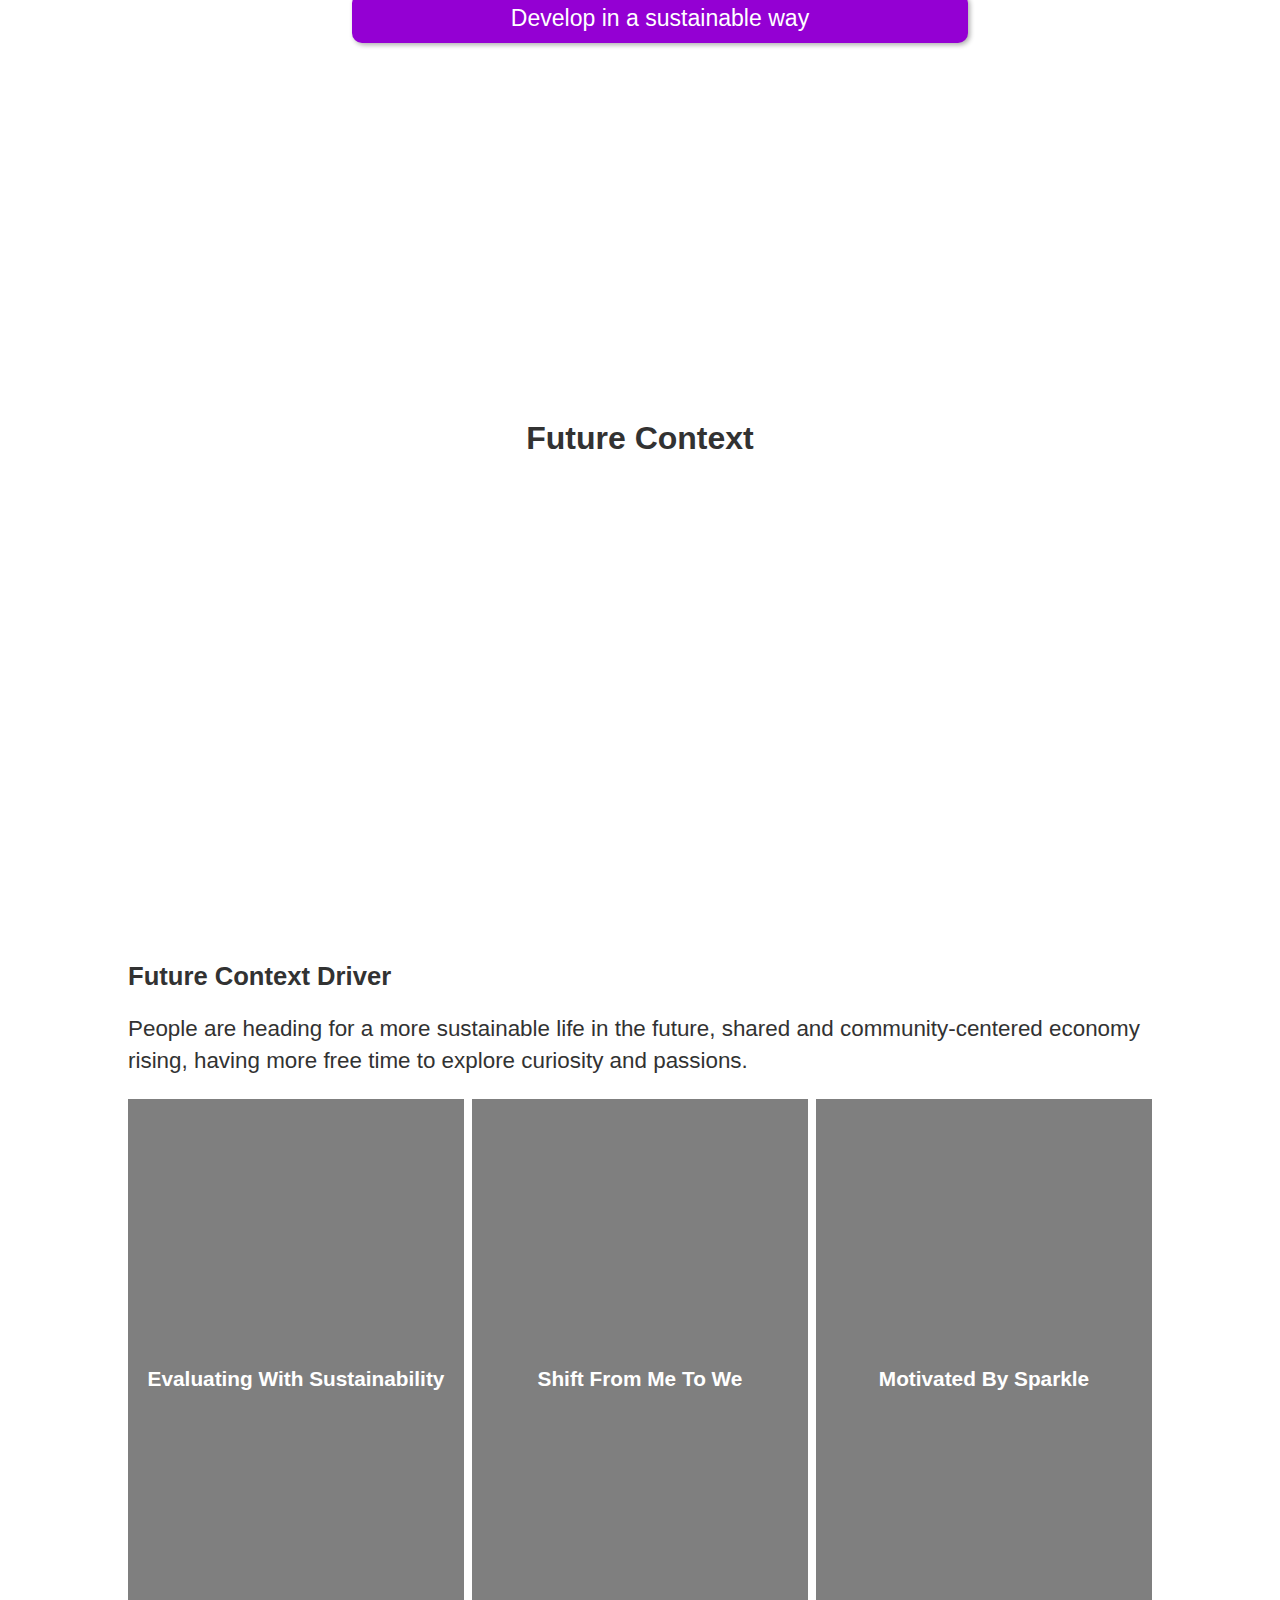
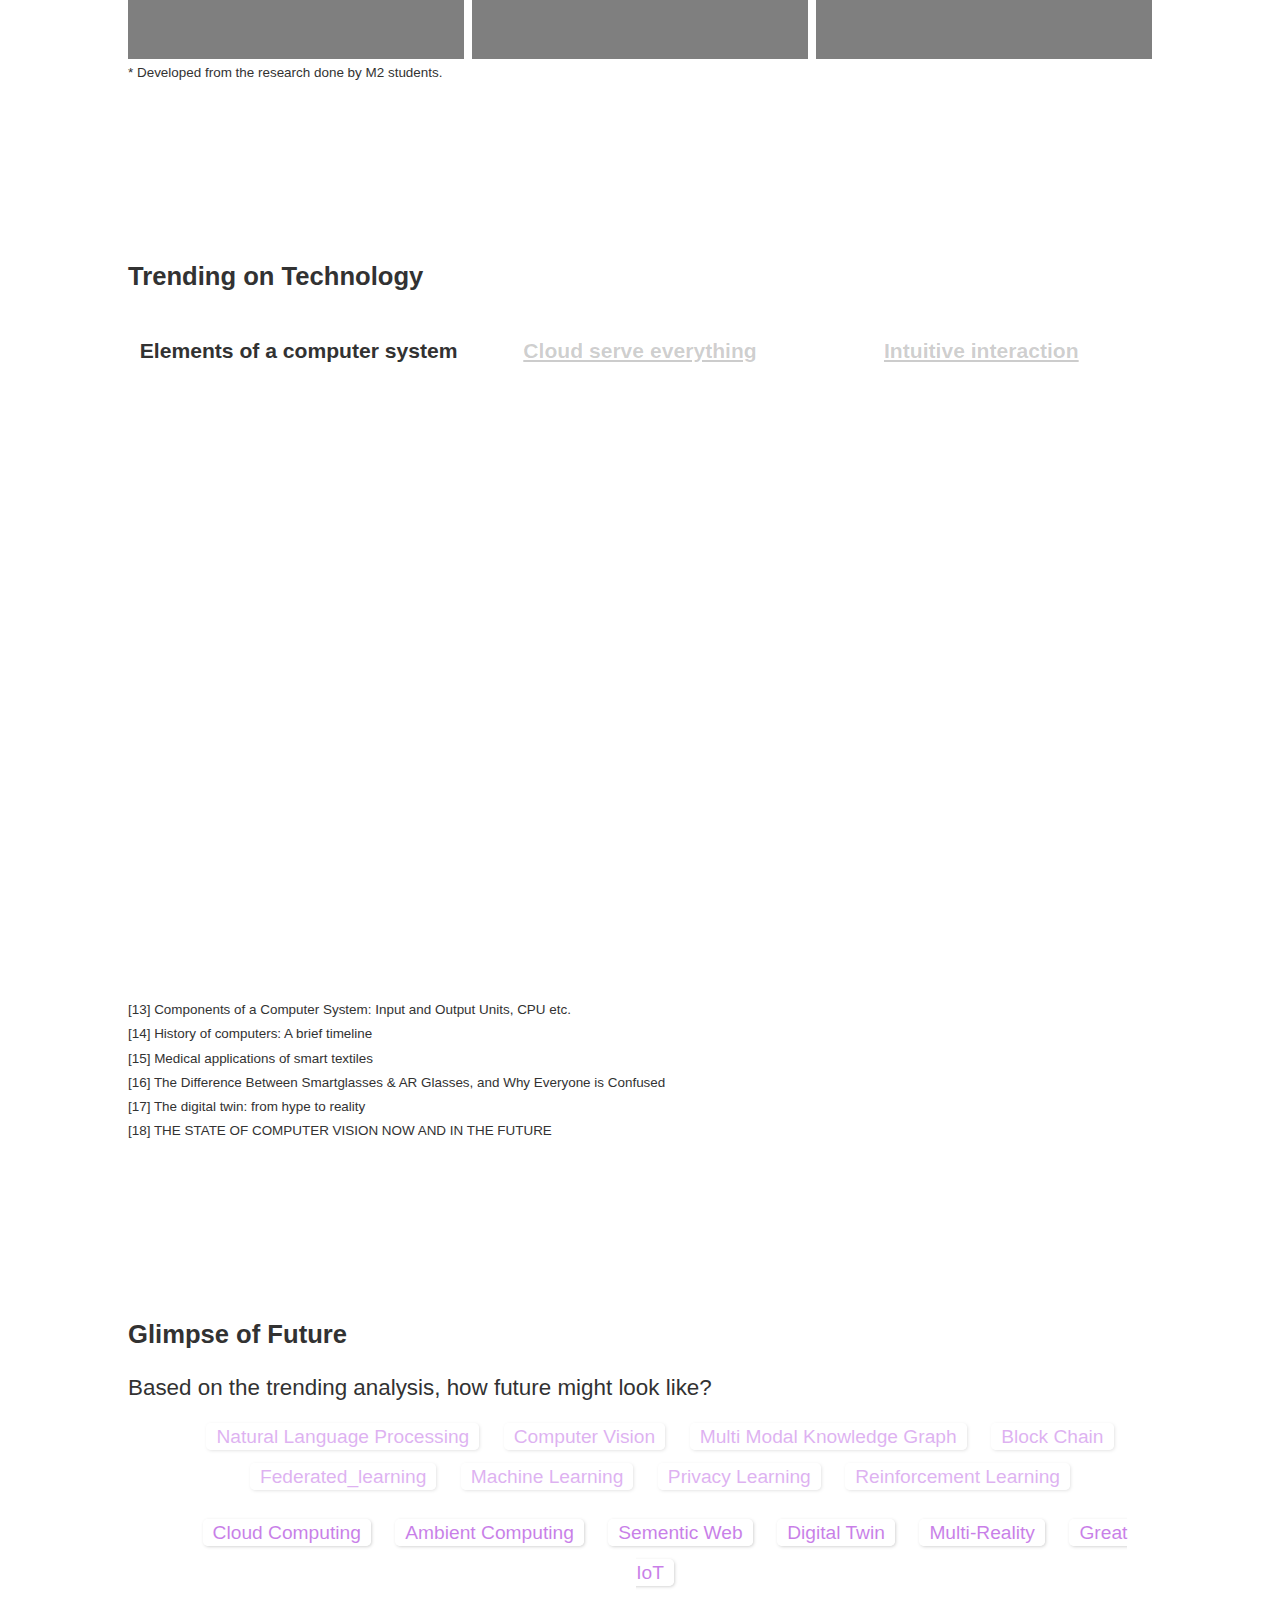
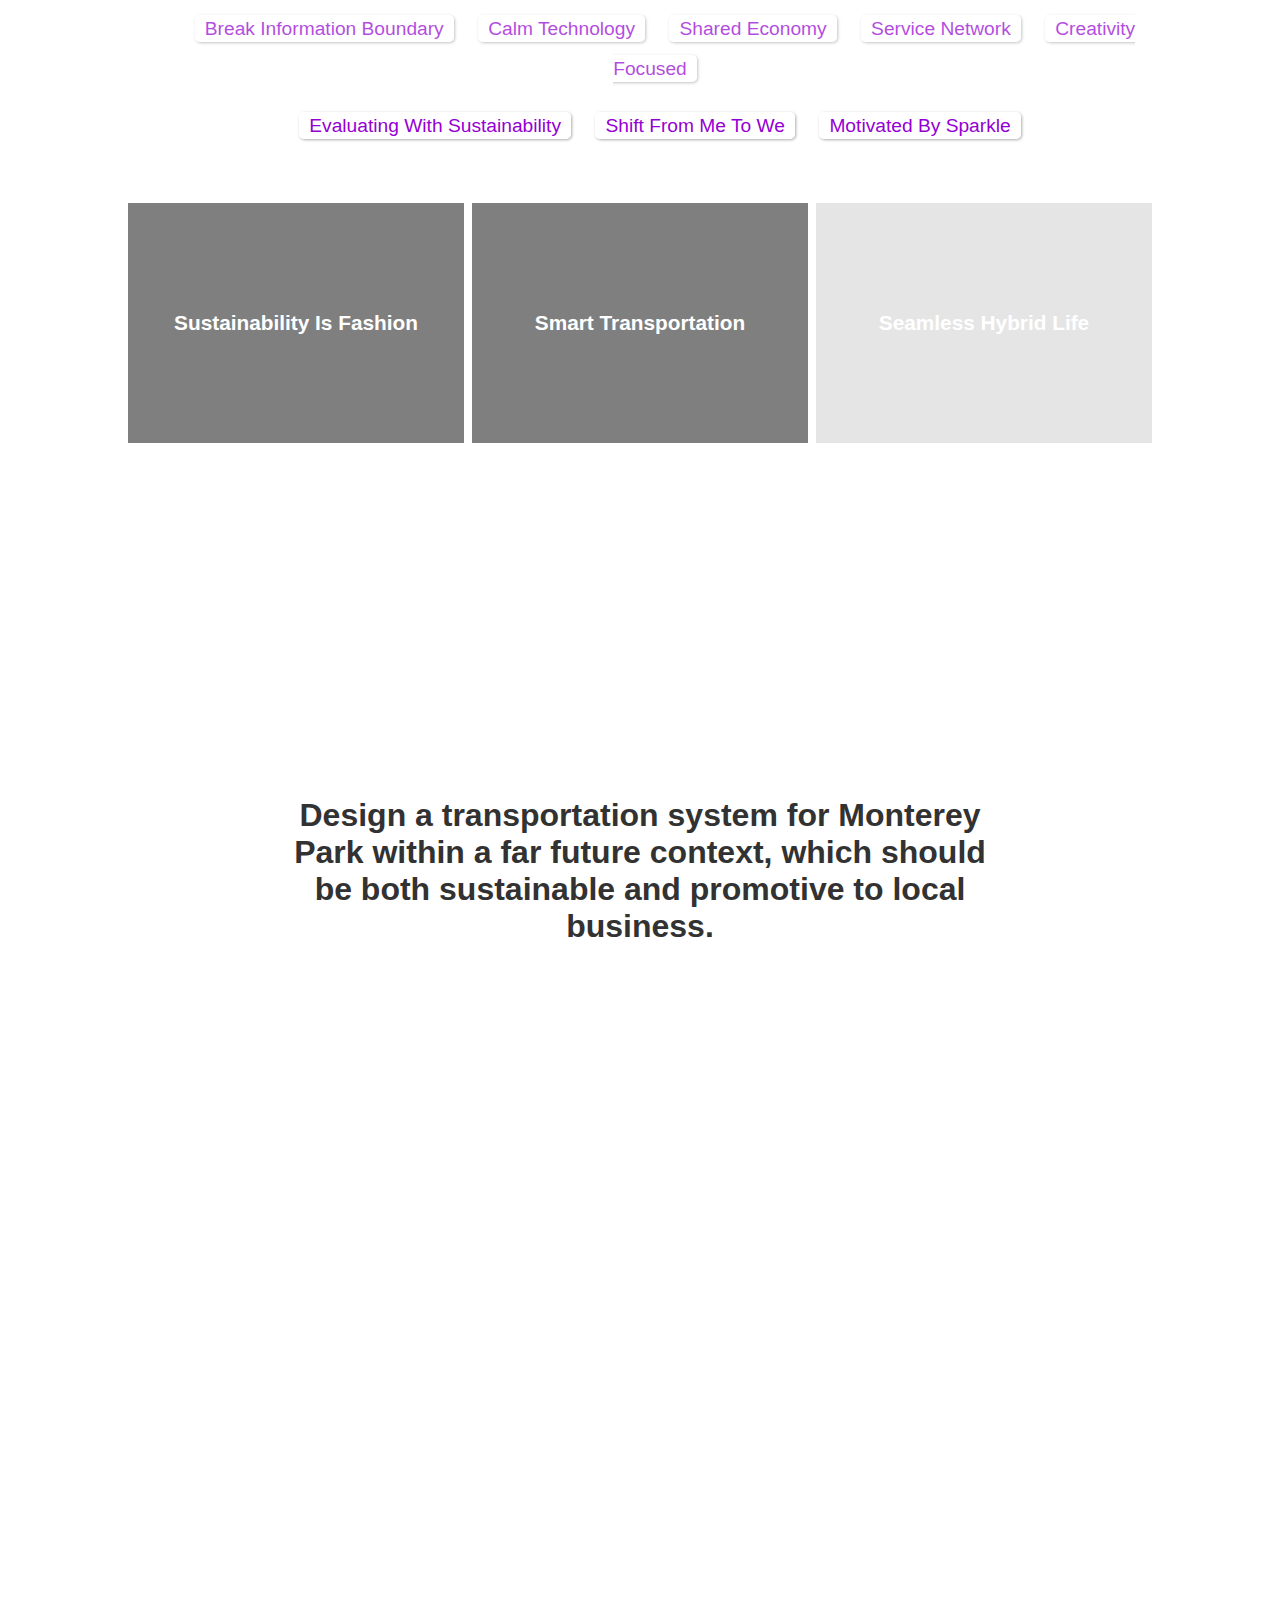
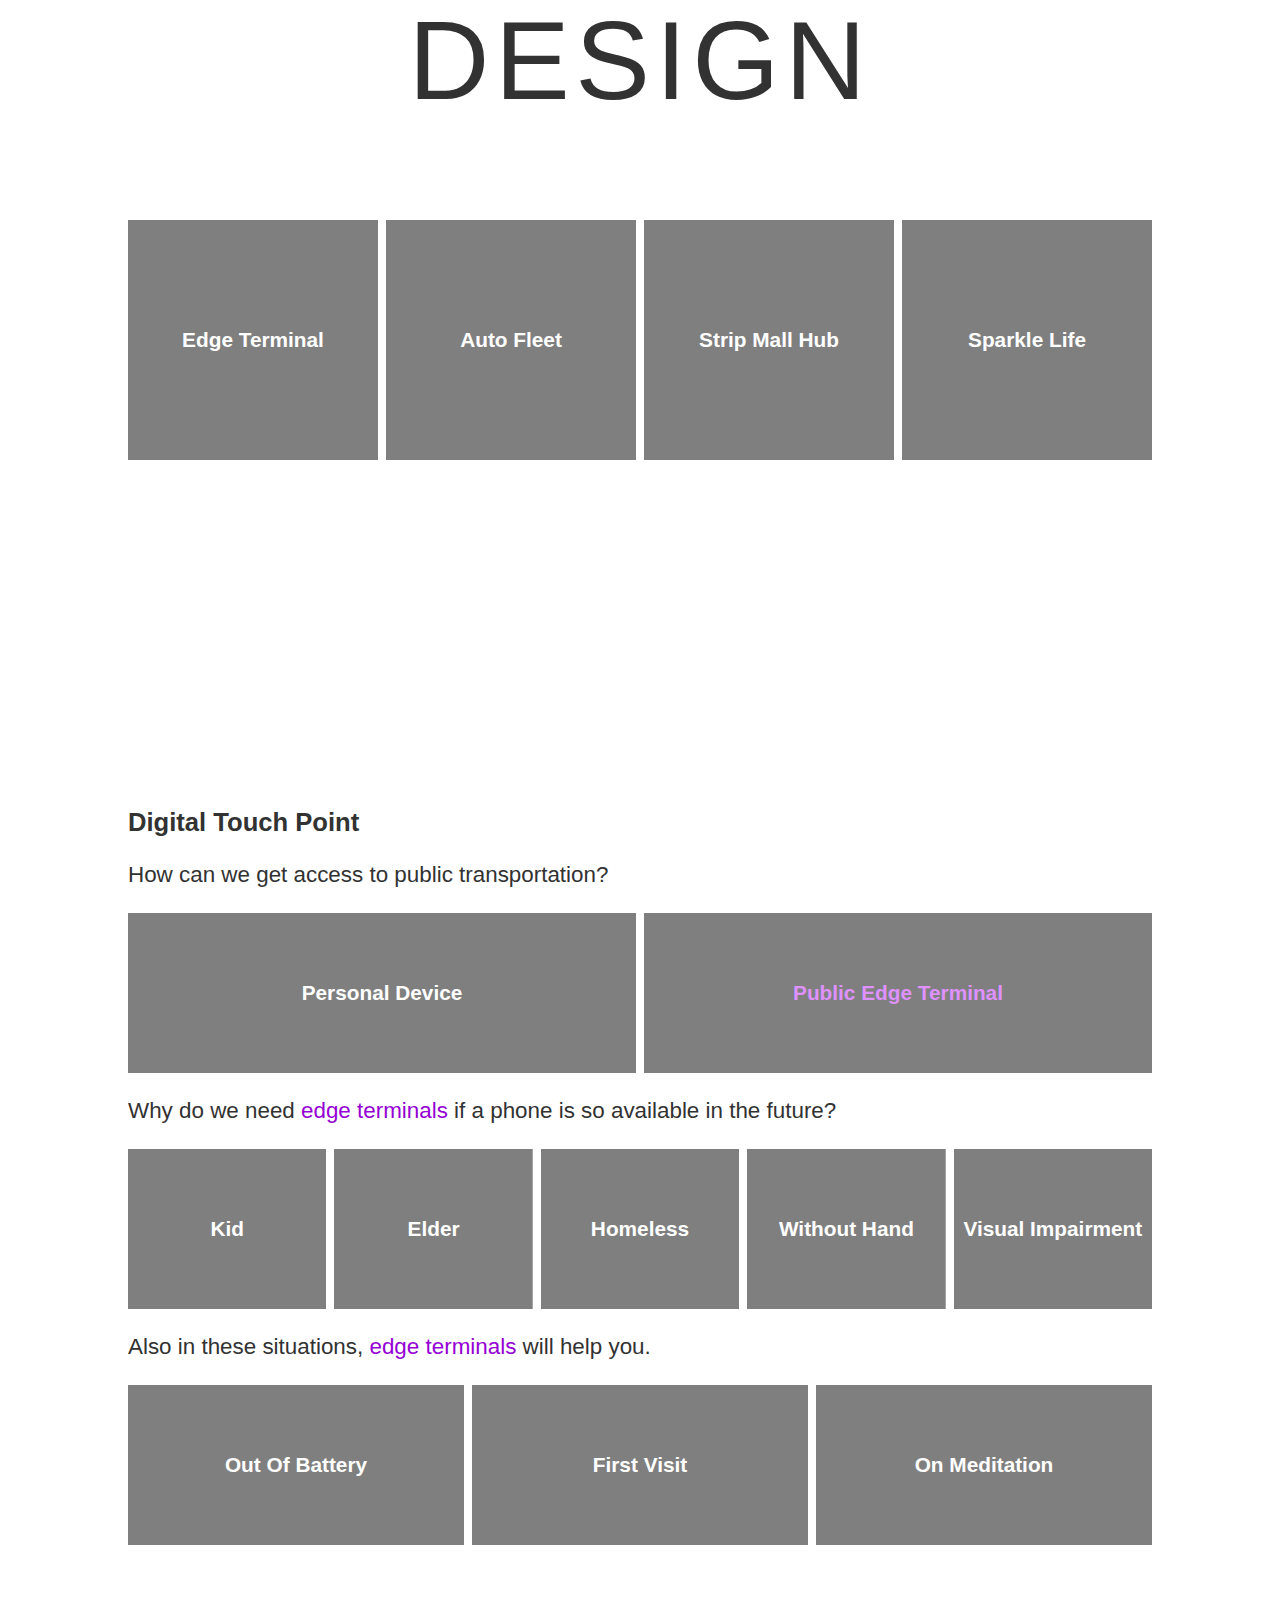
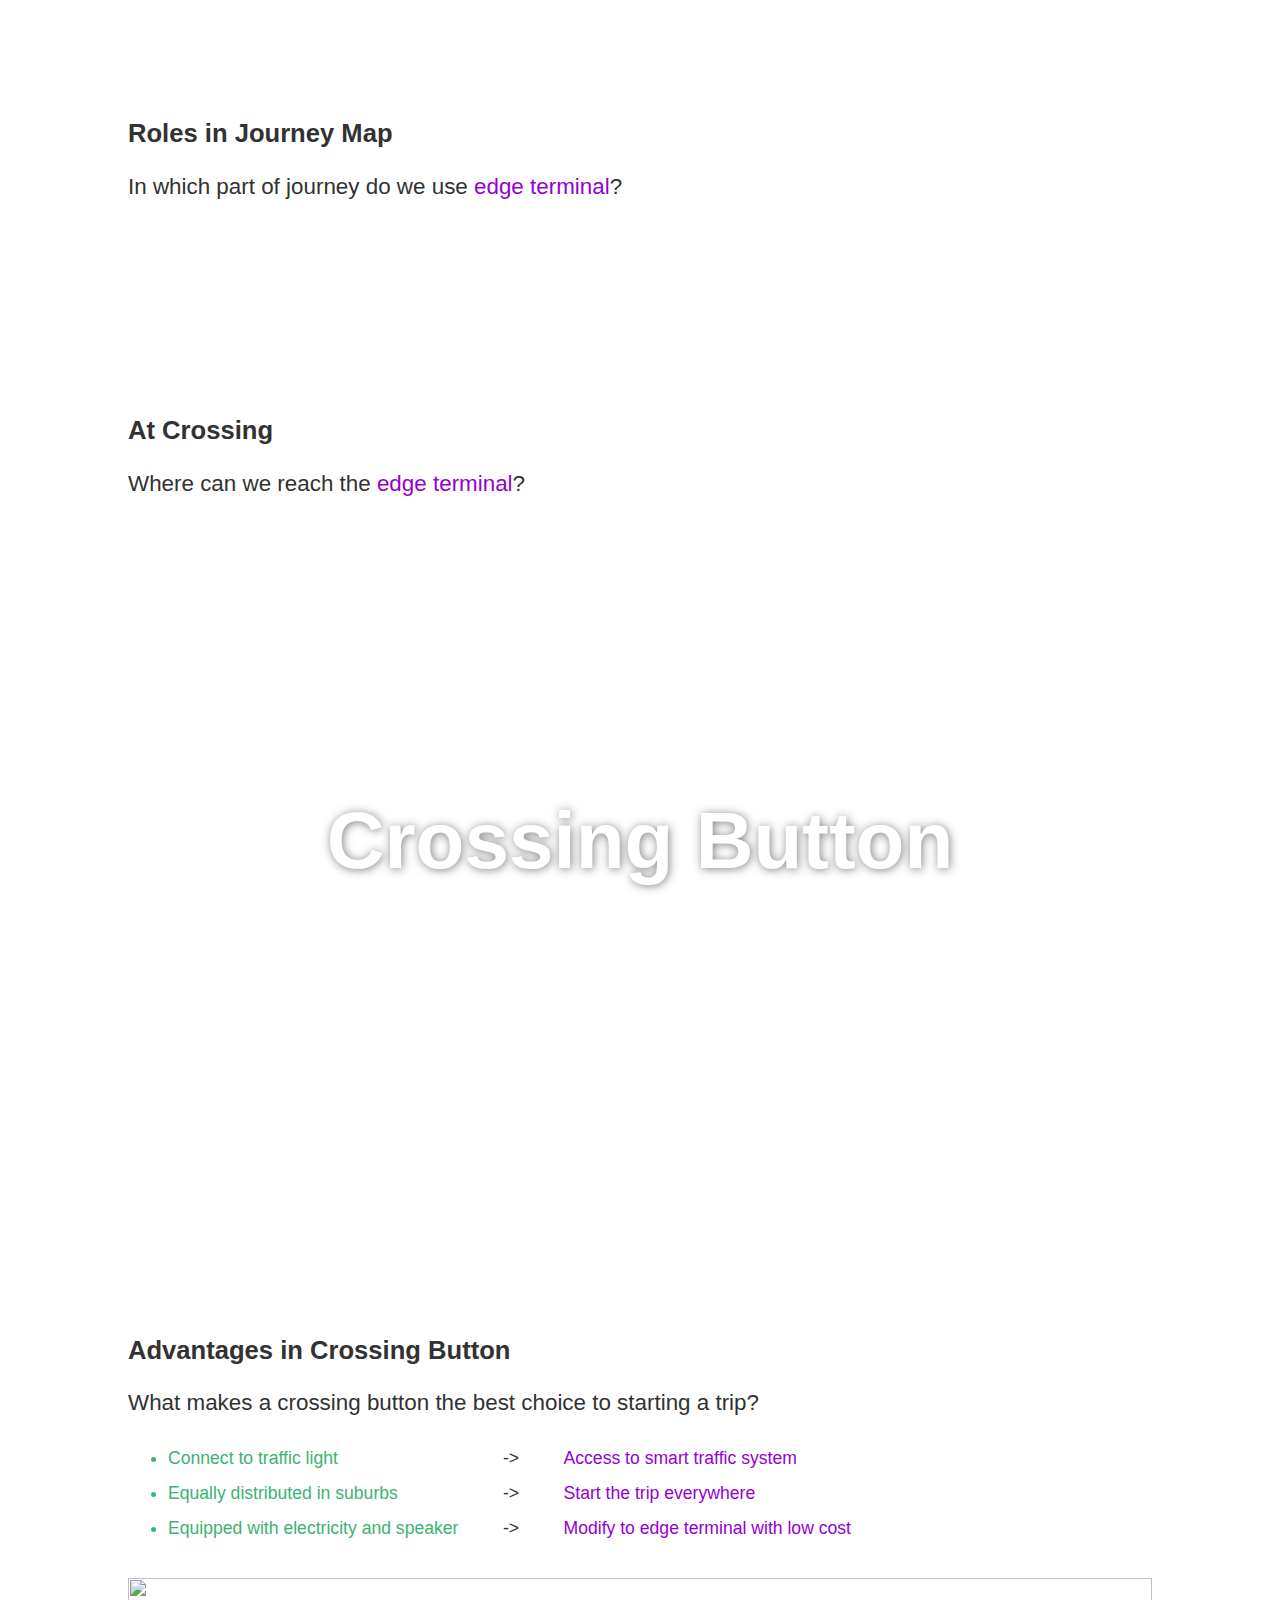
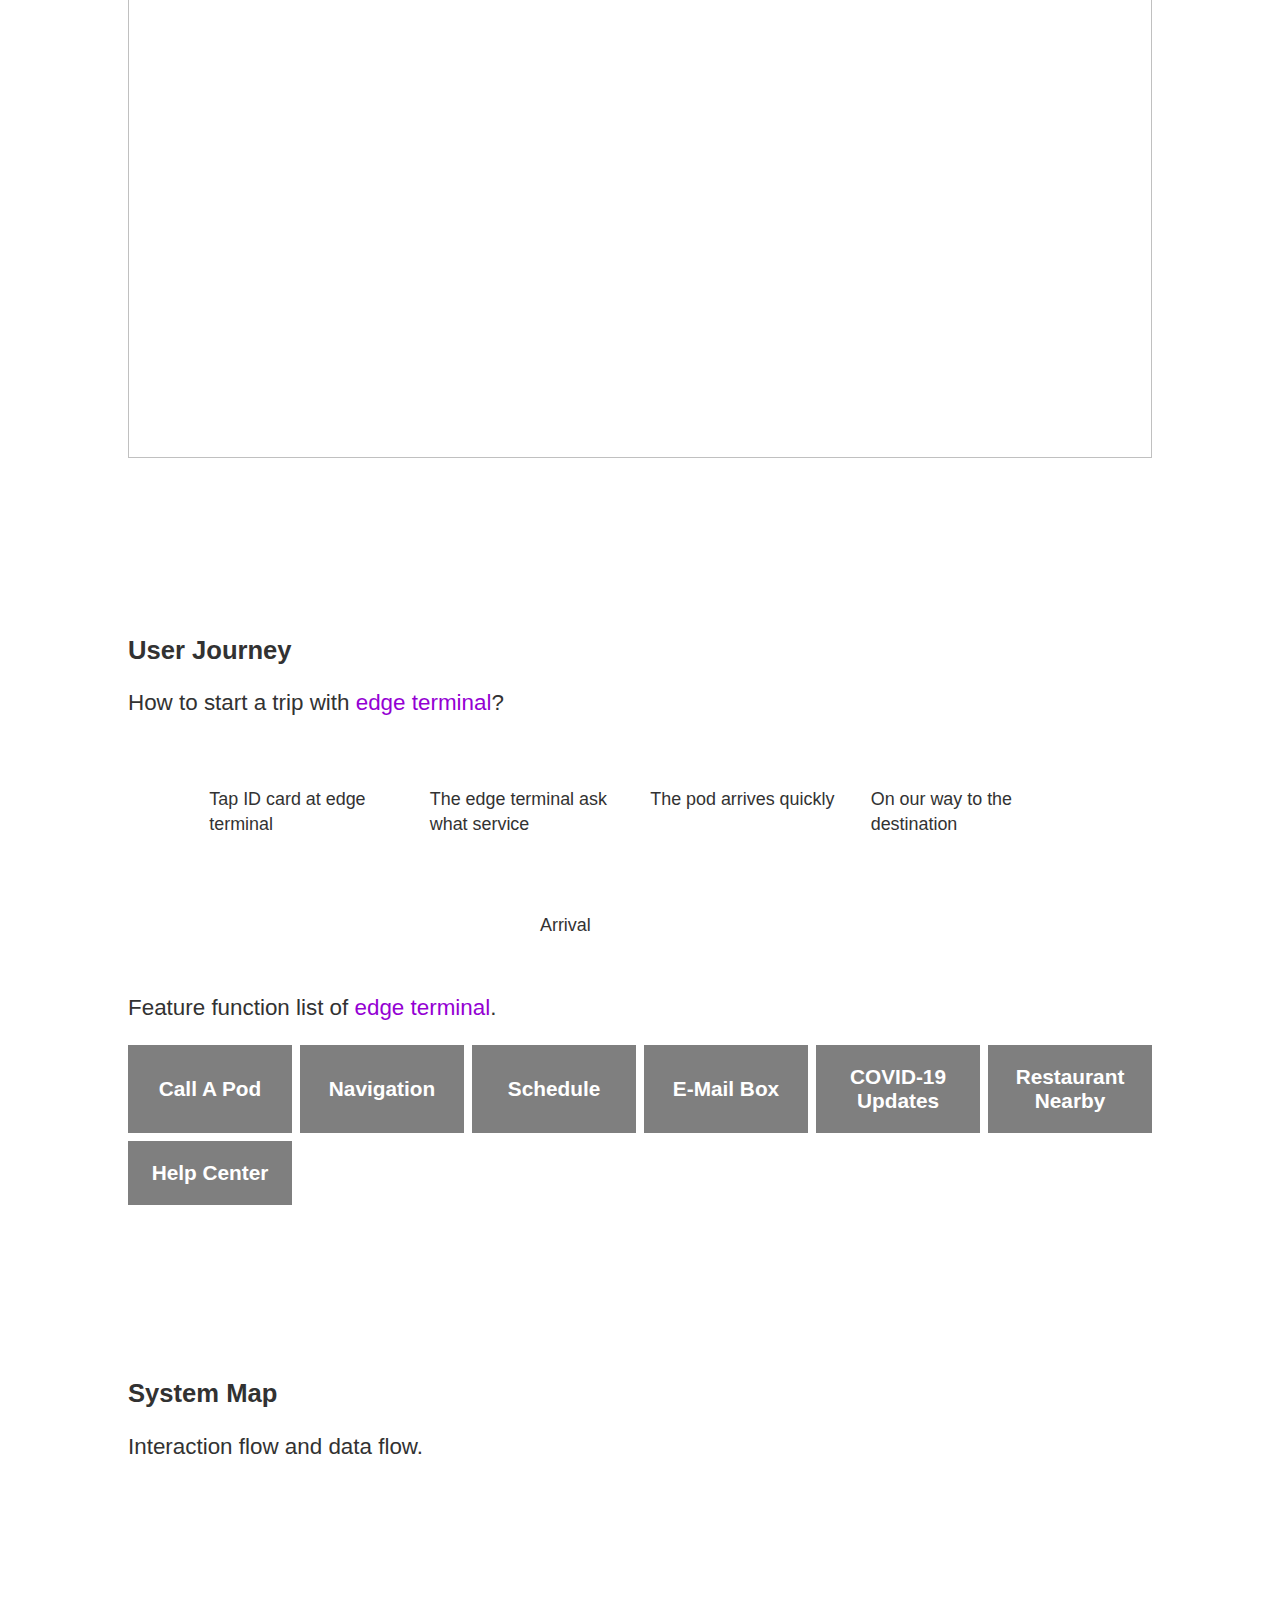
==== commit 0a37c981: "adjust font-size" ====
--- a/m2studio/index.html
+++ b/m2studio/index.html
@@ -829,8 +829,8 @@
     </div>
     <div class="page">
       <h5>How sparkle life would be in AI perspective</h5>
-      <img src="https://s2.loli.net/2022/04/23/C1zJIpFKm7BrAut.png" alt="">
-      <img src="https://s2.loli.net/2022/04/23/MZ81vB9zSJOjYkW.png" alt="">
+      <img style="margin-top: 1em;" src="https://s2.loli.net/2022/04/23/C1zJIpFKm7BrAut.png" alt="">
+      <img style="margin-top: 1em;" src="https://s2.loli.net/2022/04/23/MZ81vB9zSJOjYkW.png" alt="">
     </div>
   </div>
 </section>
@@ -859,8 +859,8 @@
 
 <section id="section-seven" class="section scroll-item" title="Reference">
   <div class="inner">
-    <h2>Reference</h2>
-    <ol class="reference">
+    <h5>Reference</h5>
+    <ol class="reference" style="margin-top: 2em;">
       <li><a href="https://oxfordre.com/view/10.1093/acrefore/9780199329175.001.0001/acrefore-9780199329175-e-539">Post-World War II Asian American Suburban Culture</a></li>
       <li><a href="https://worldpopulationreview.com/us-cities/monterey-park-ca-population">Monterey Park, California Population 2022</a></li>
       <li><a href="https://la.eater.com/2017/10/17/16489648/monterey-park-skewers-capital-san-gabriel-valley-update">Monterey Park Is the Chinese Skewers Capital of America, and More from SGV</a></li>
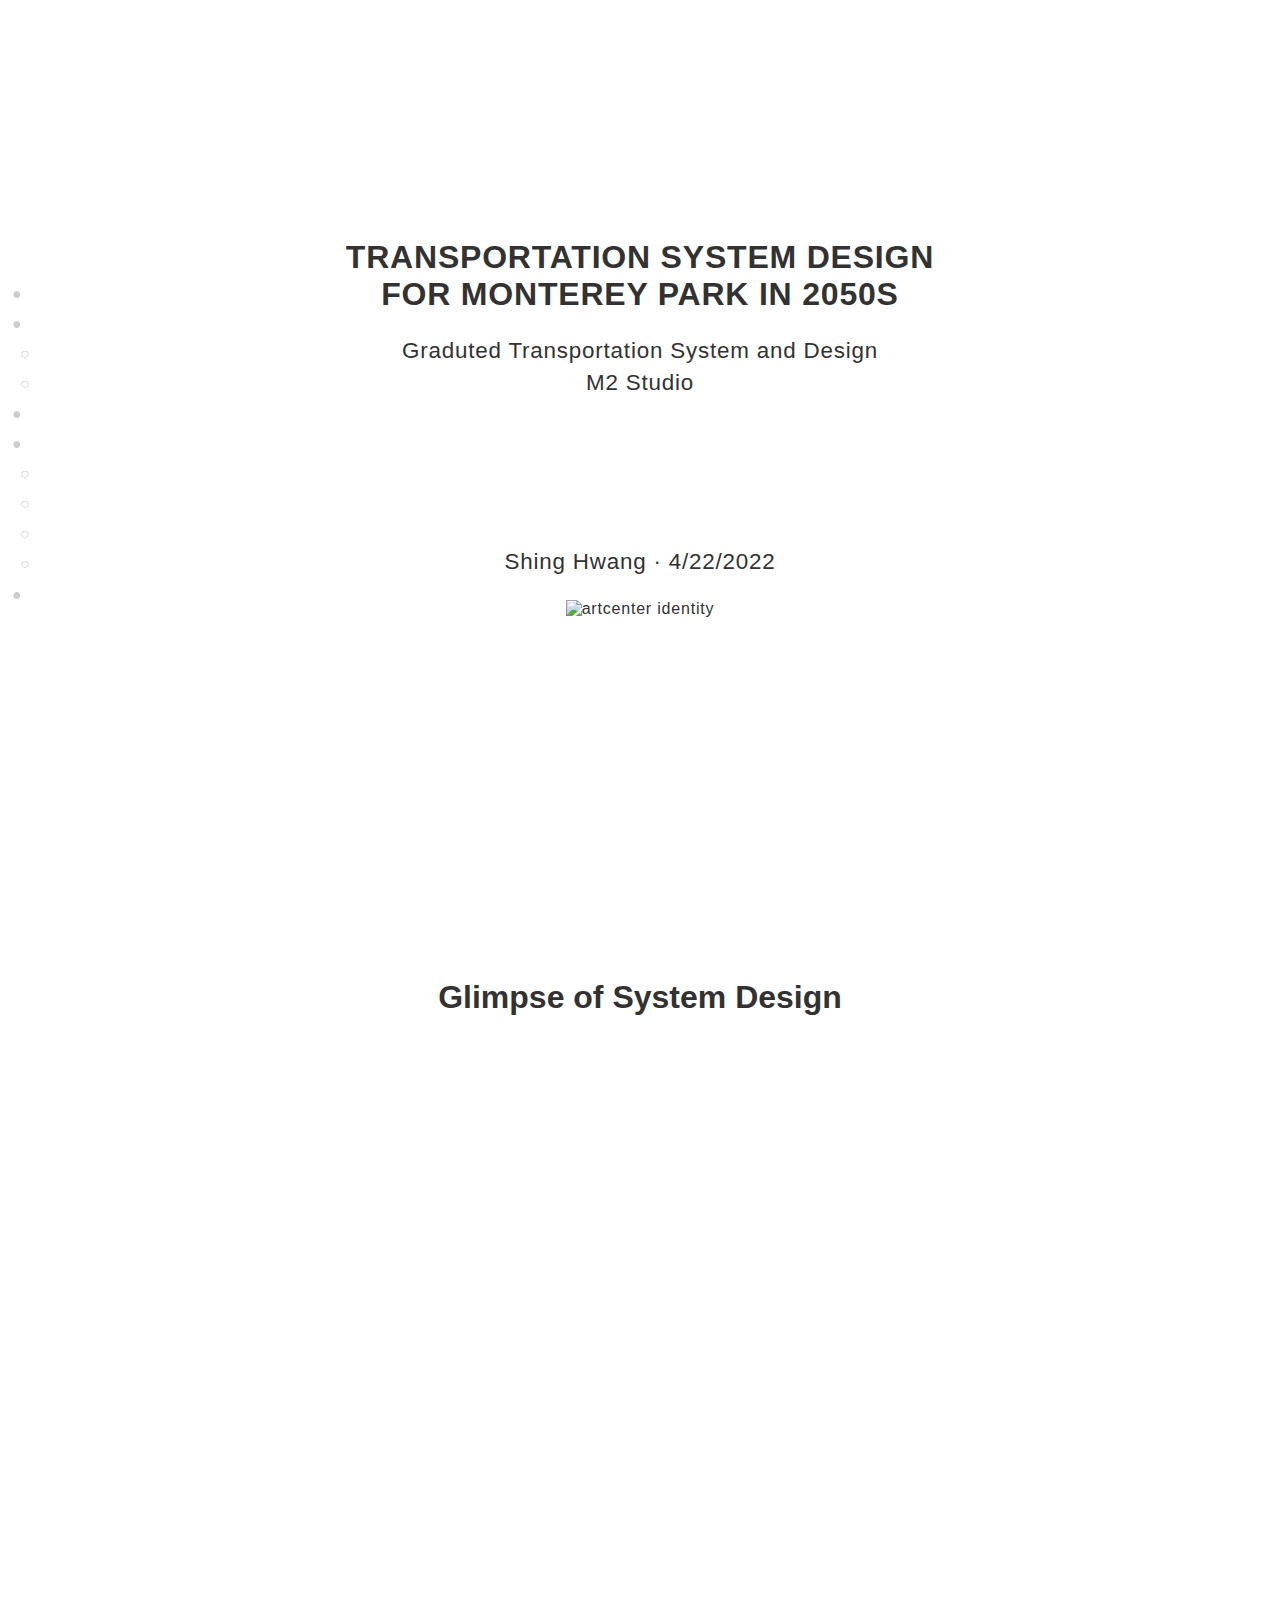
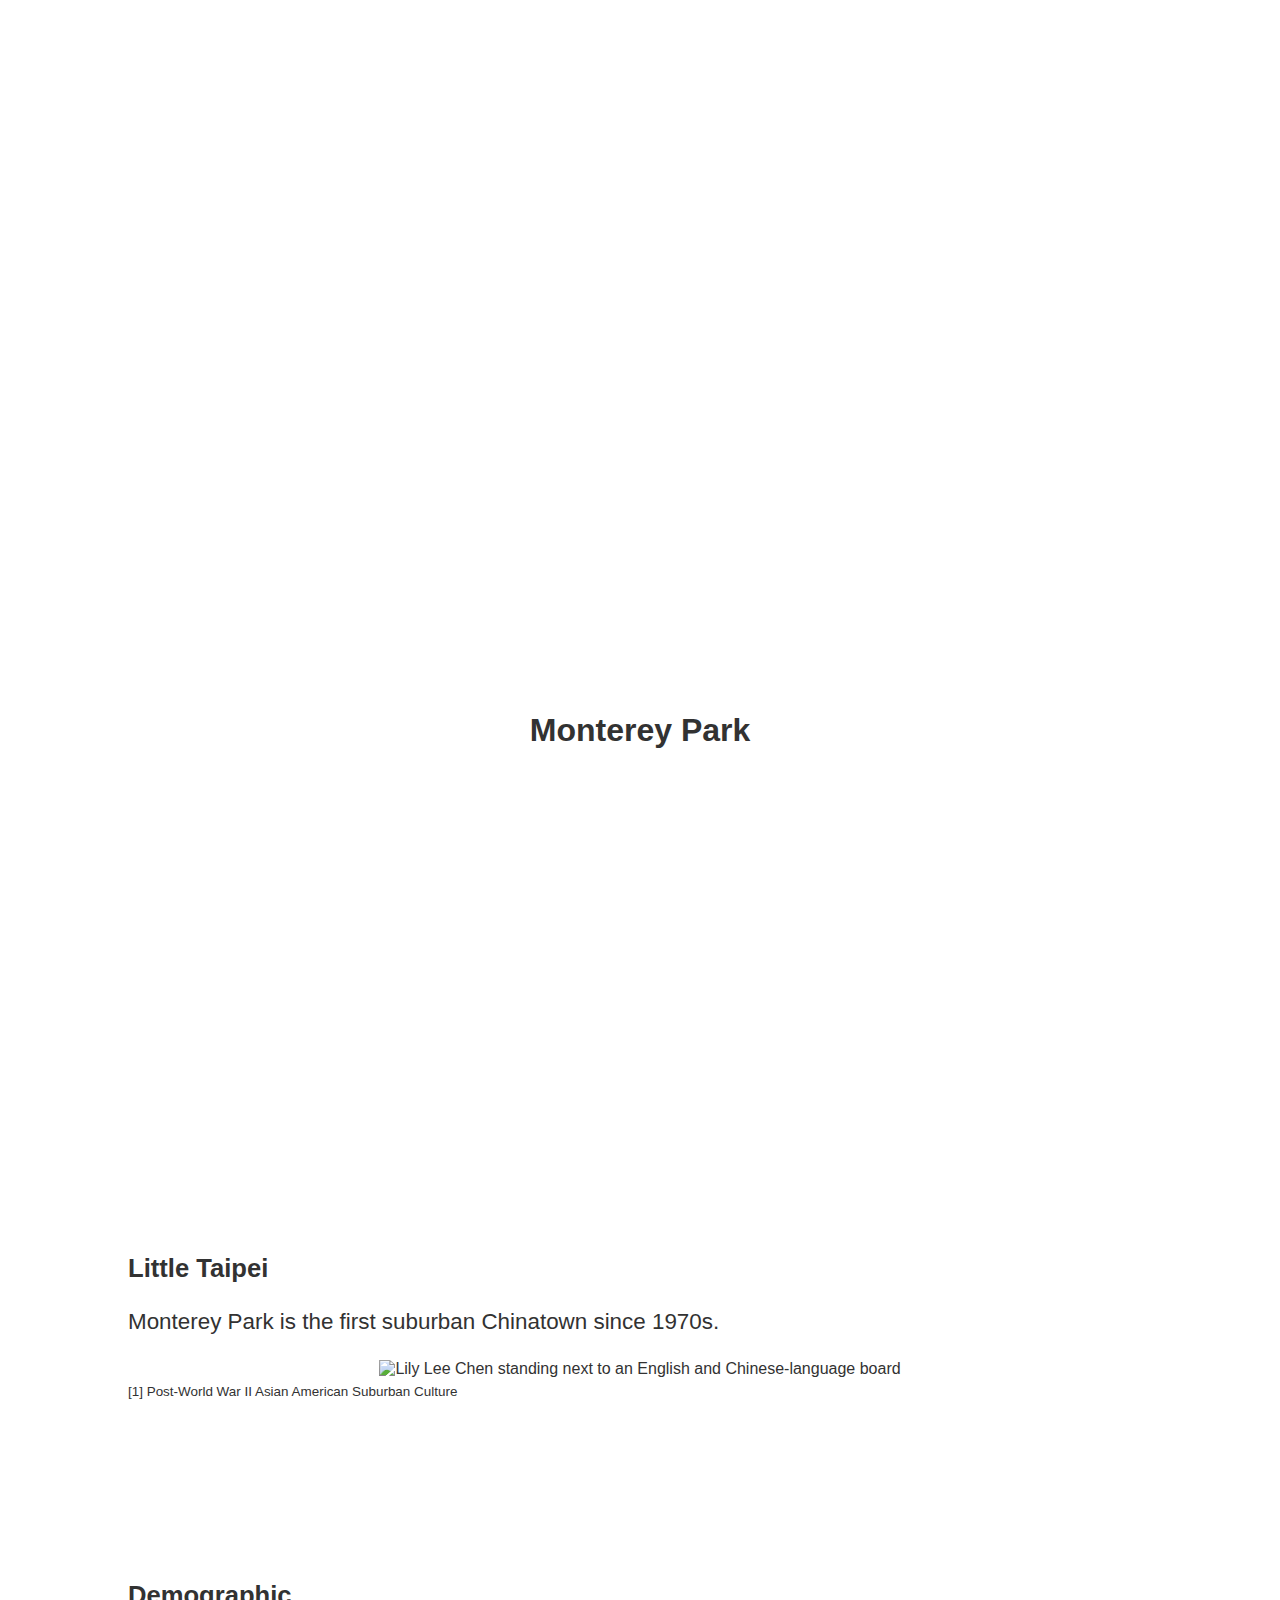
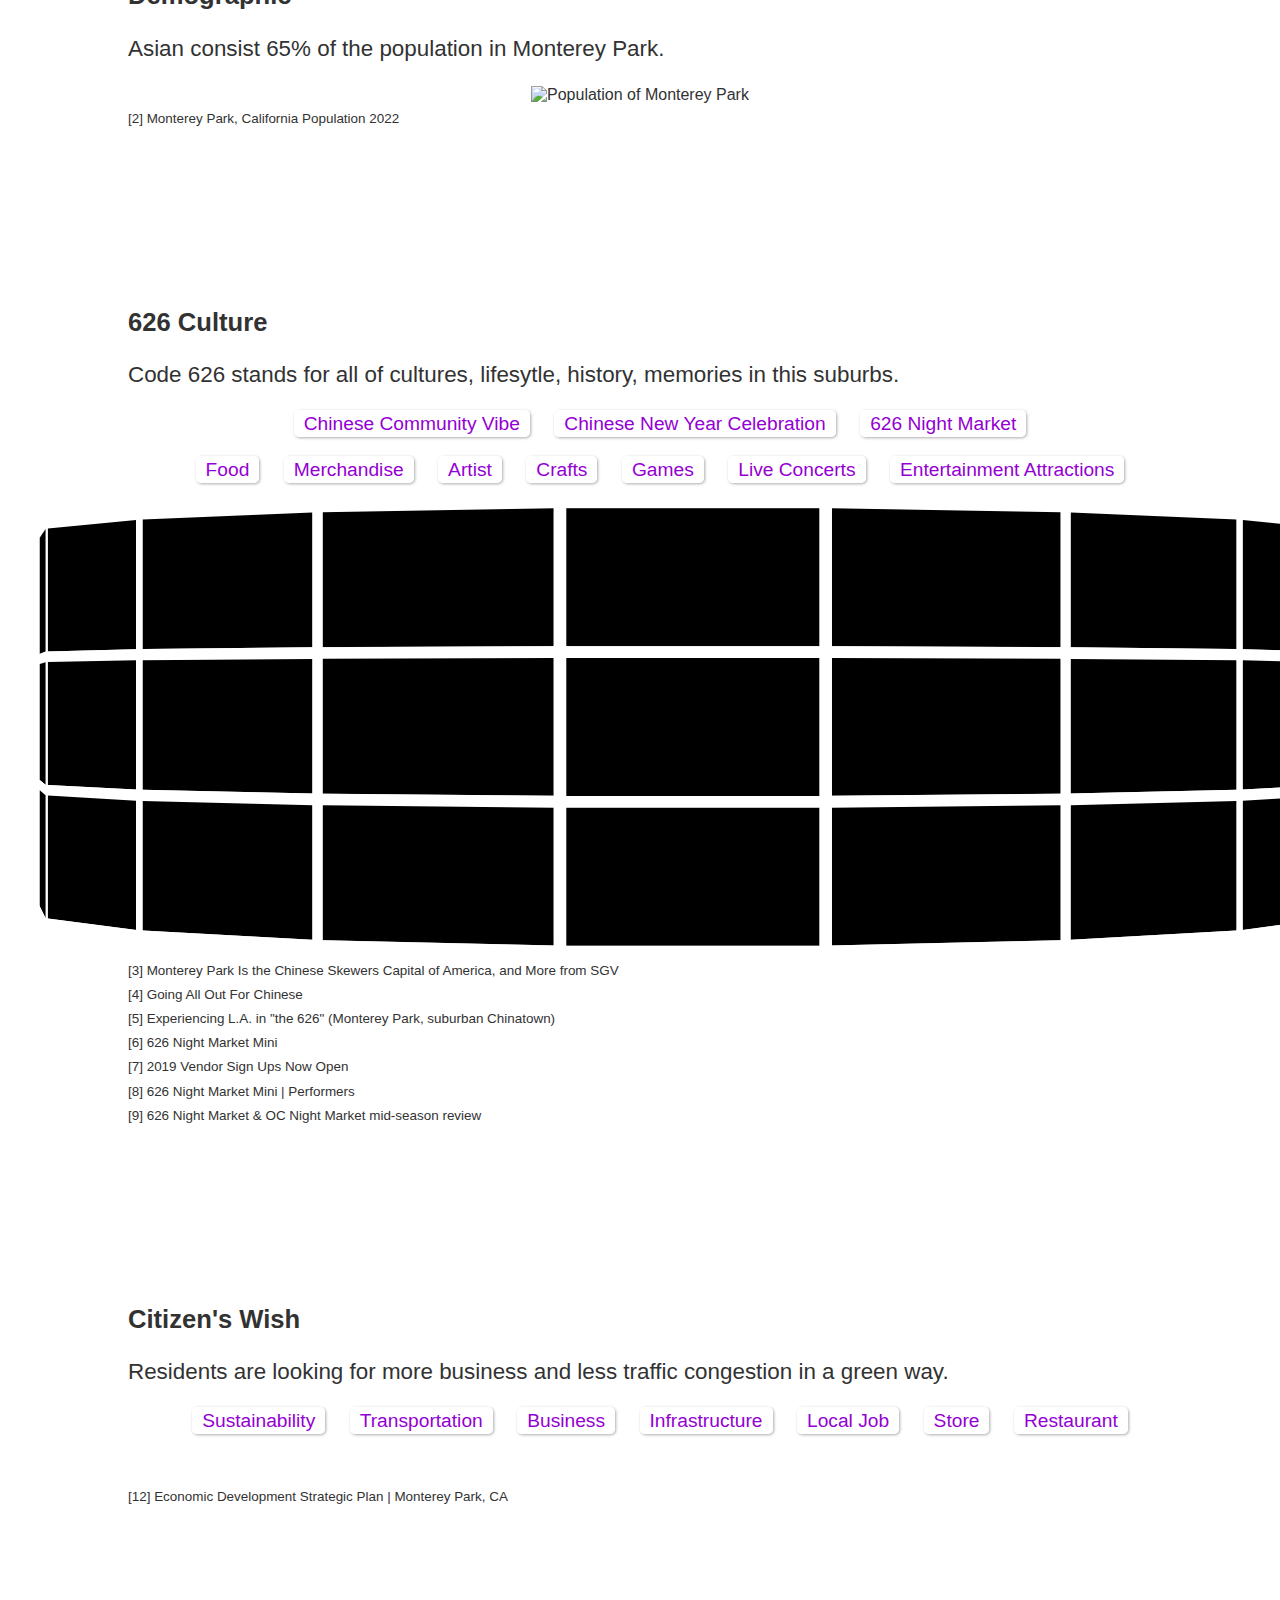
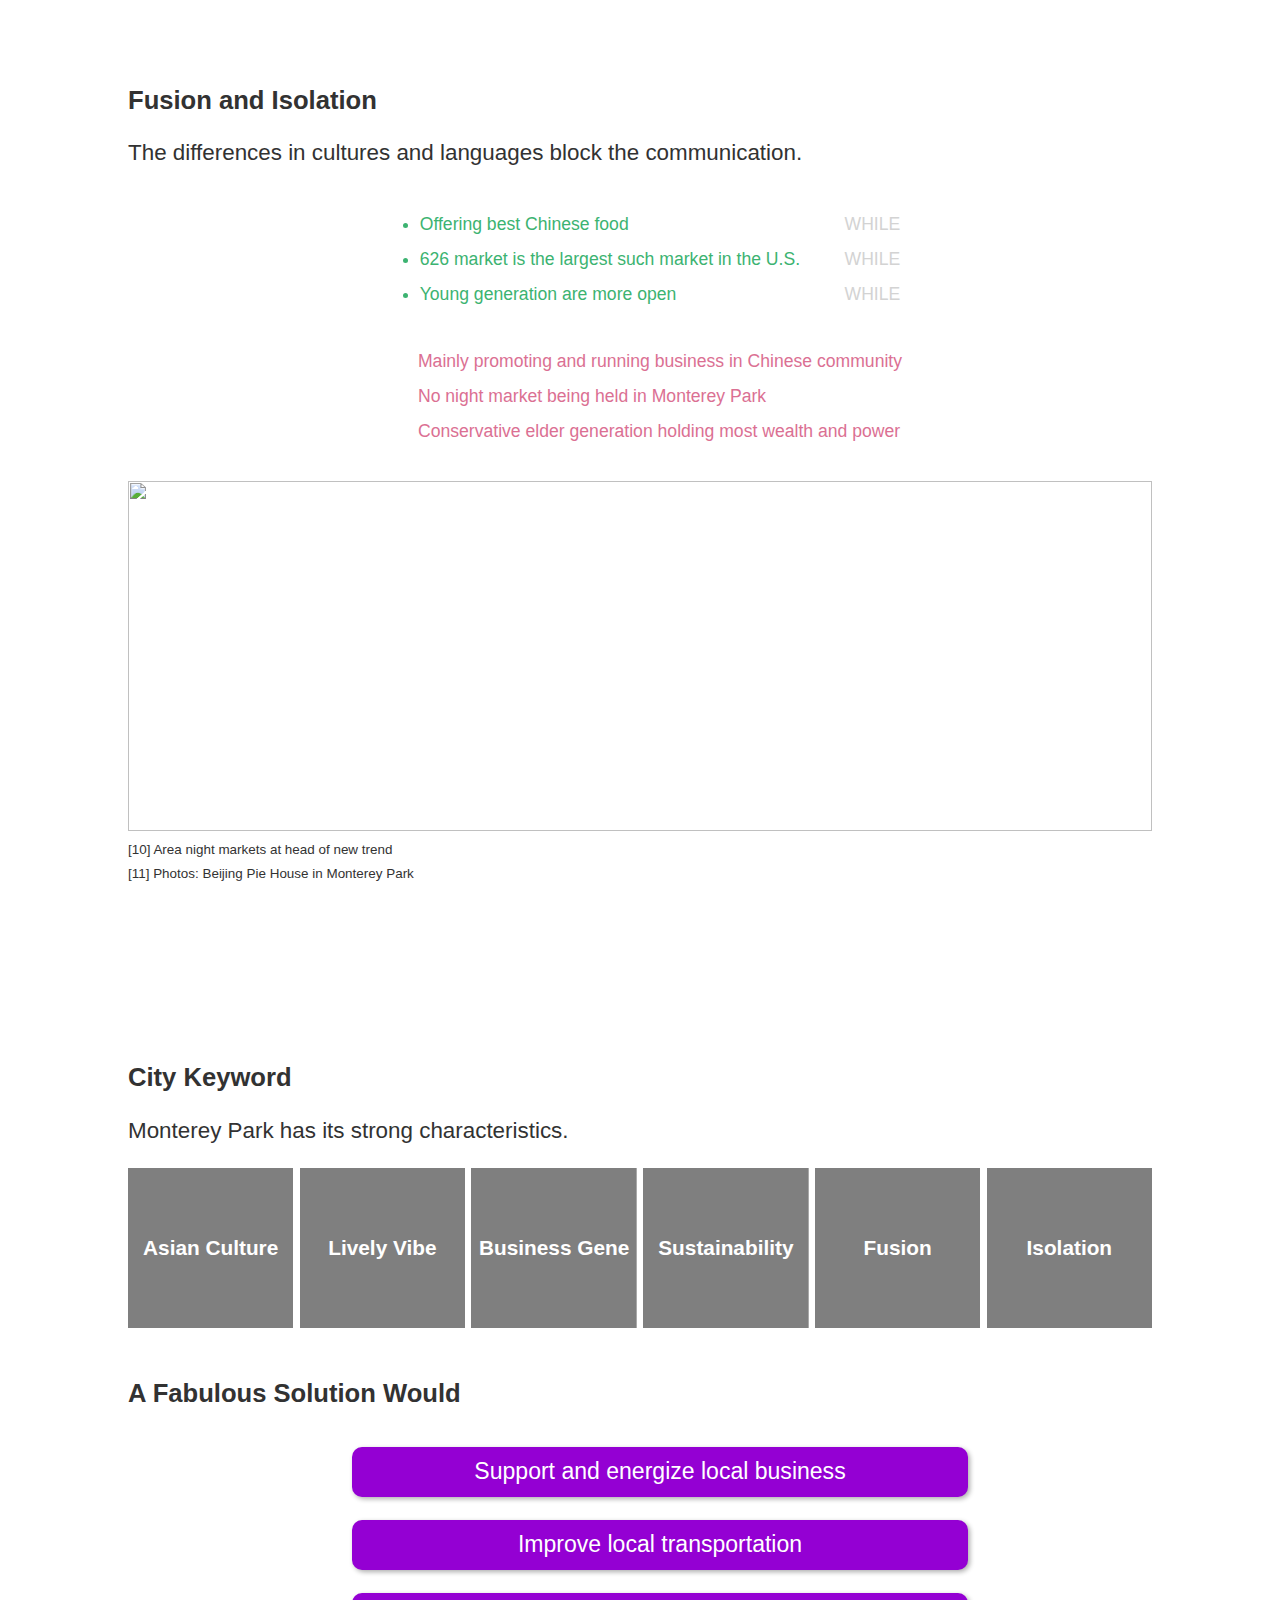
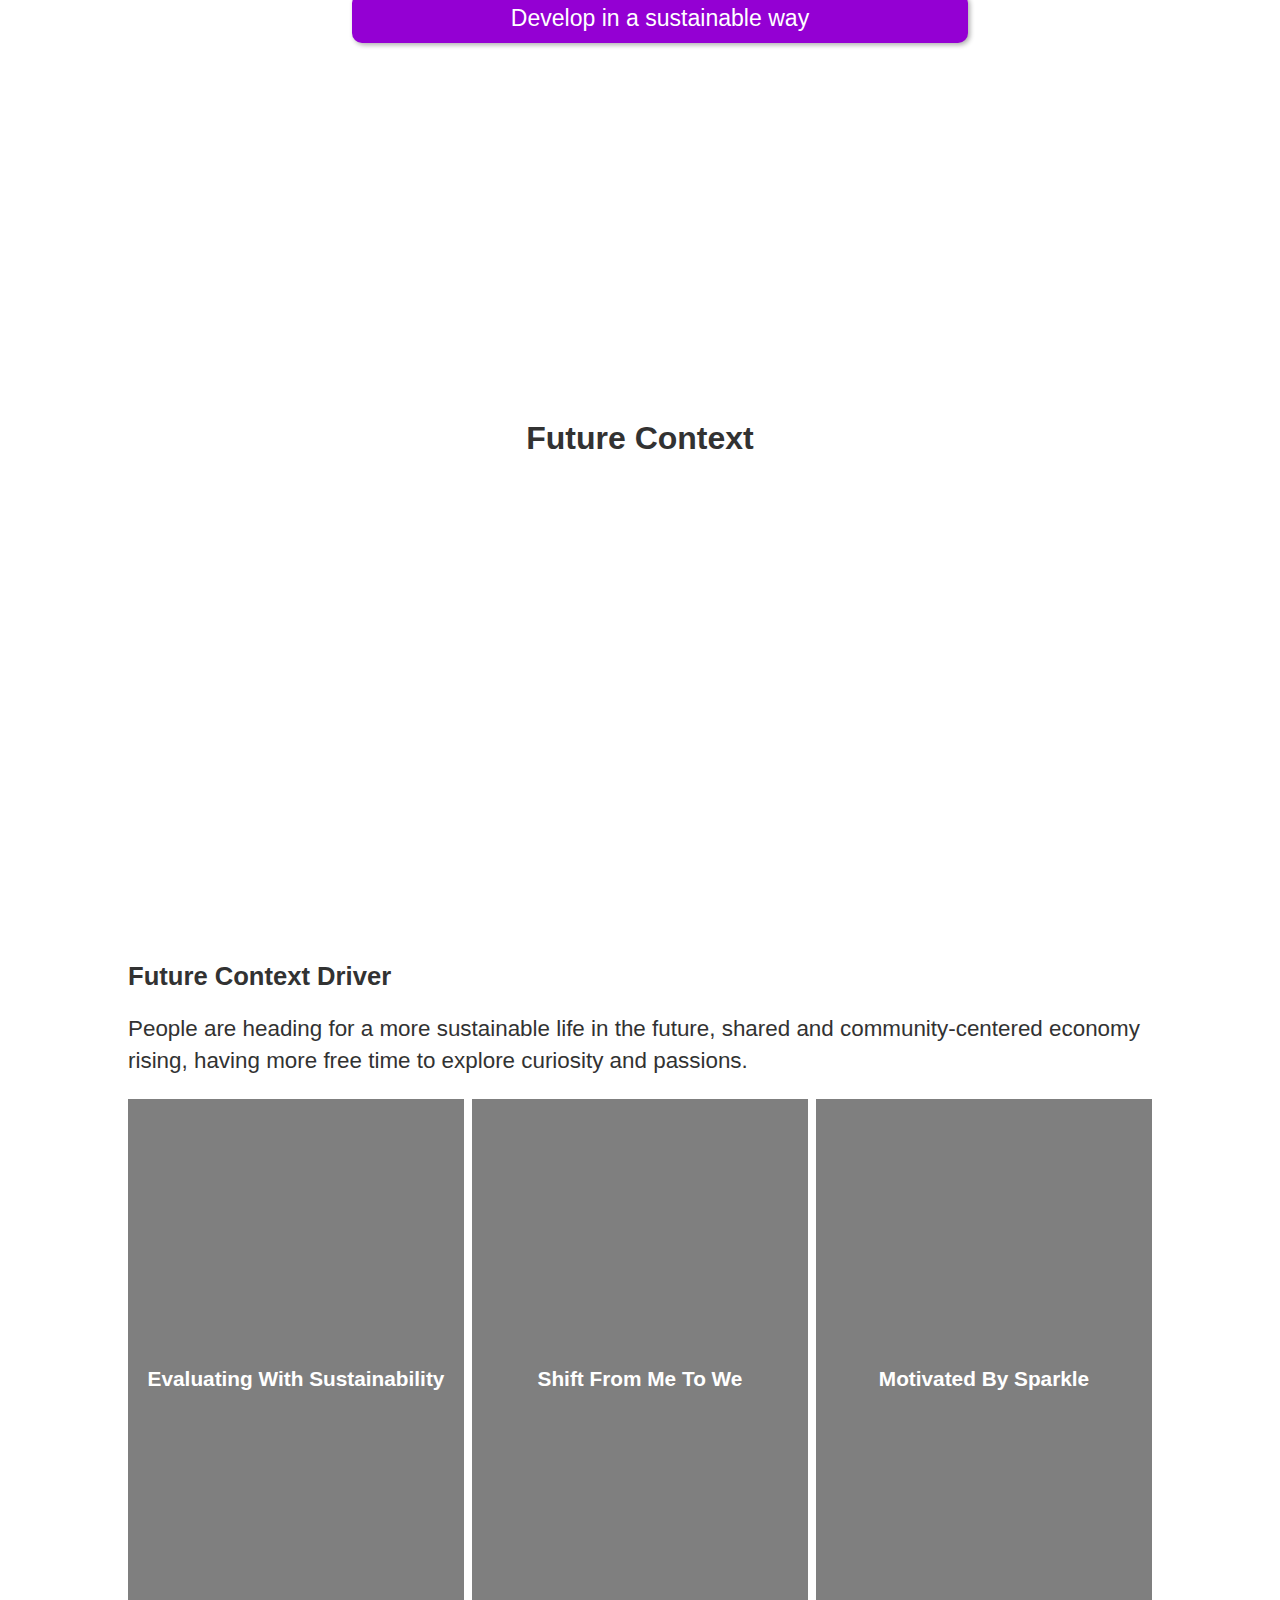
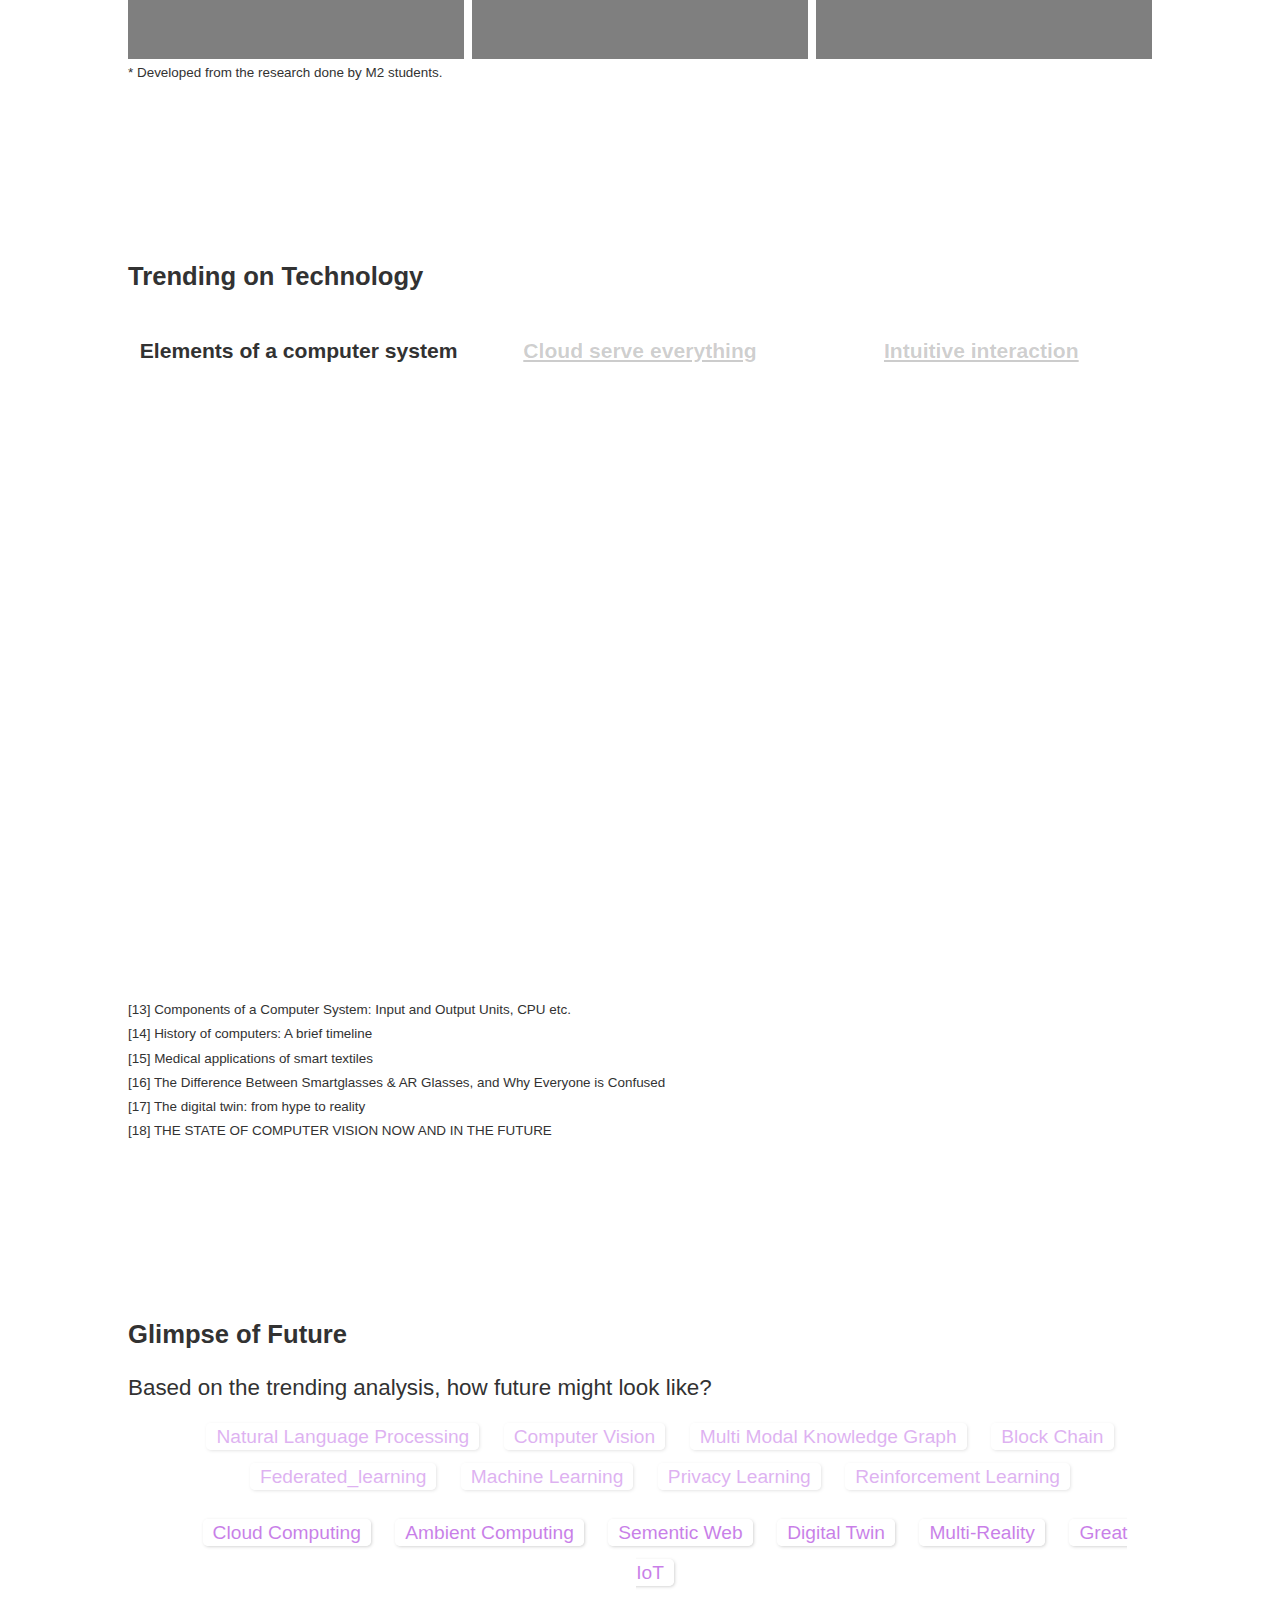
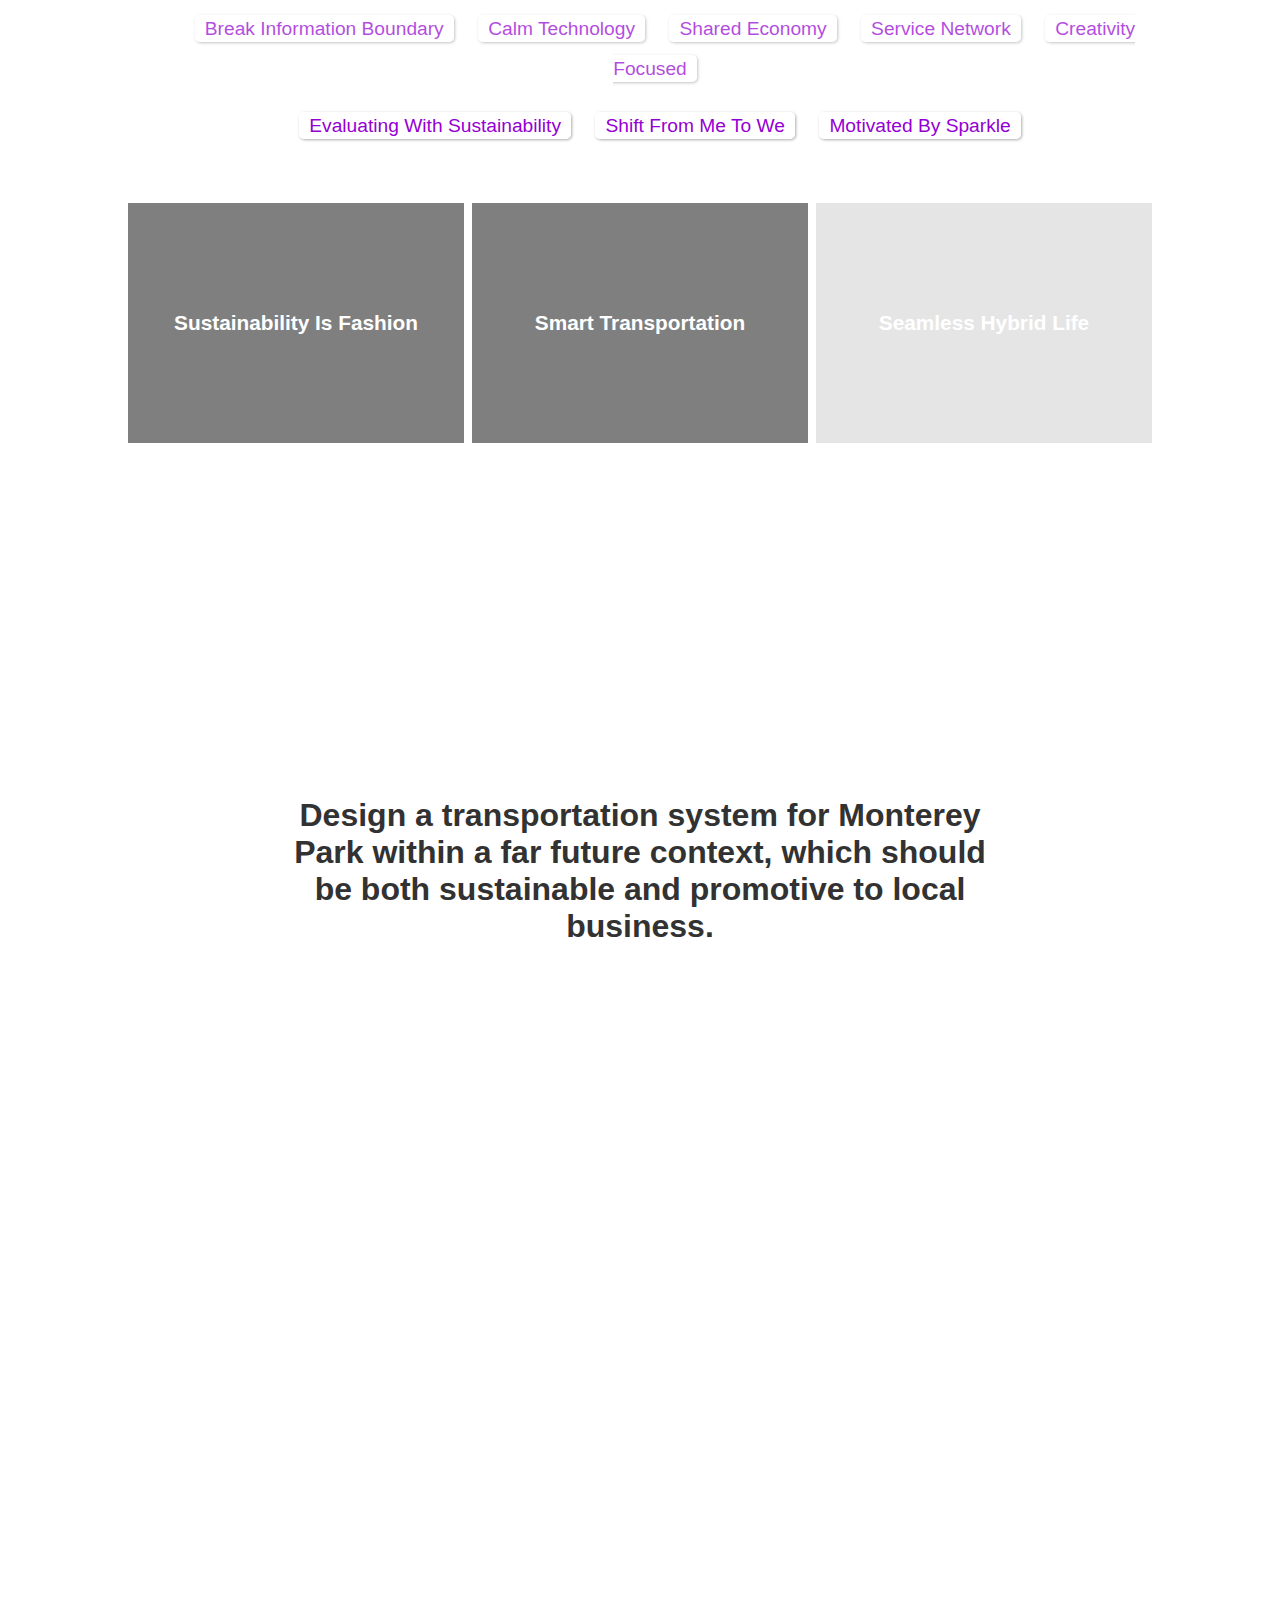
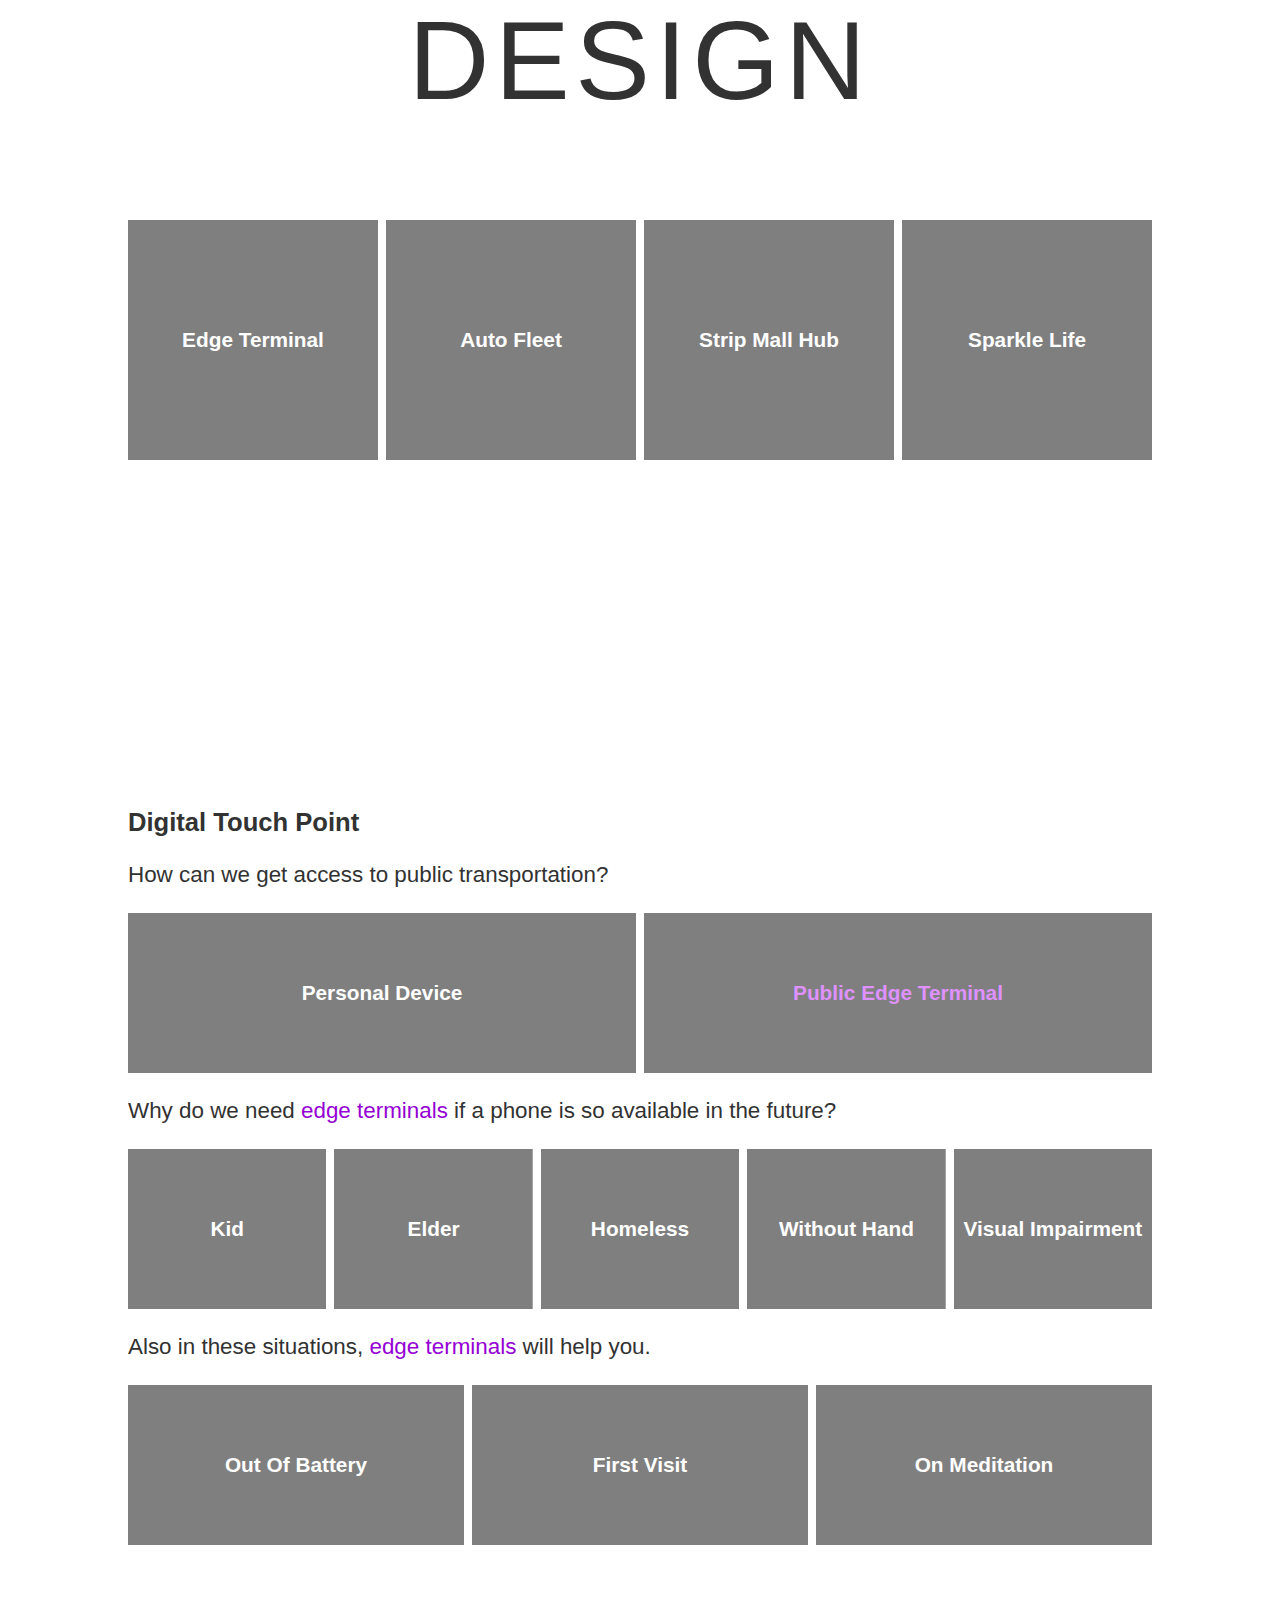
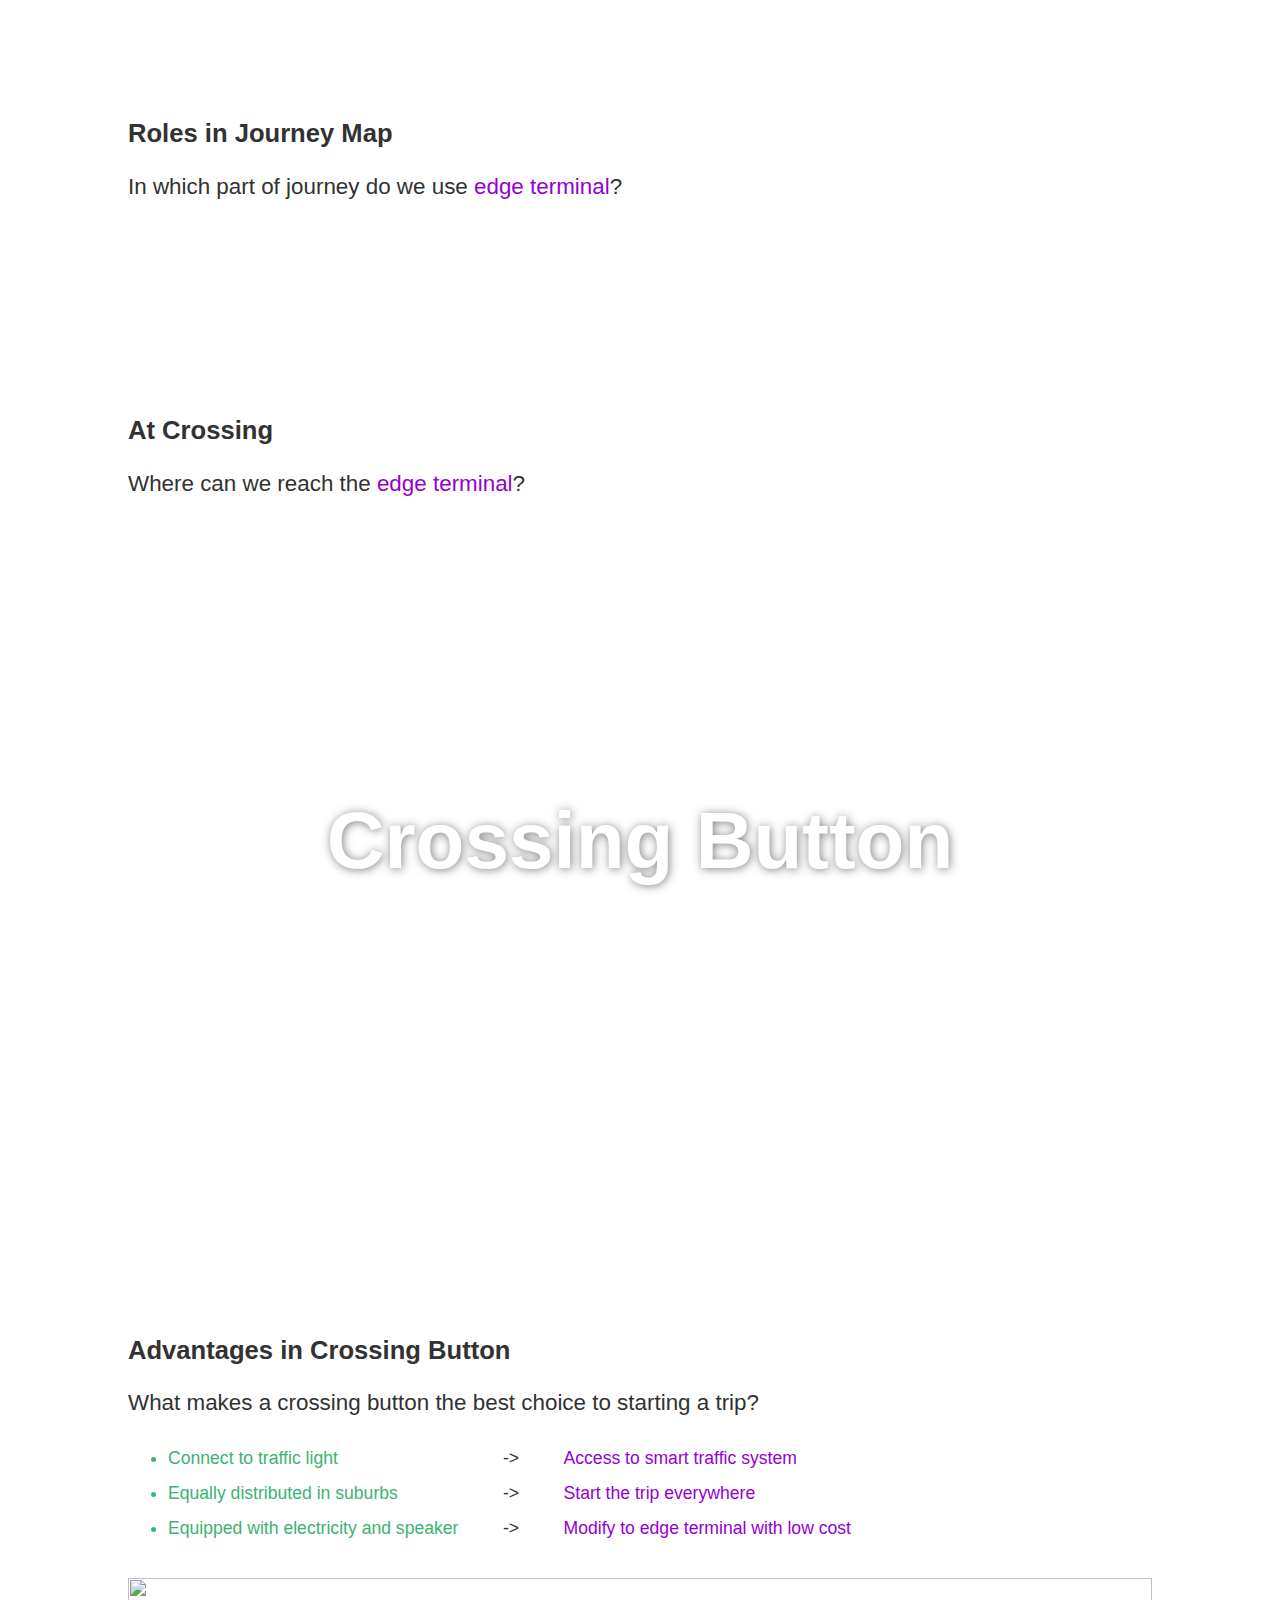
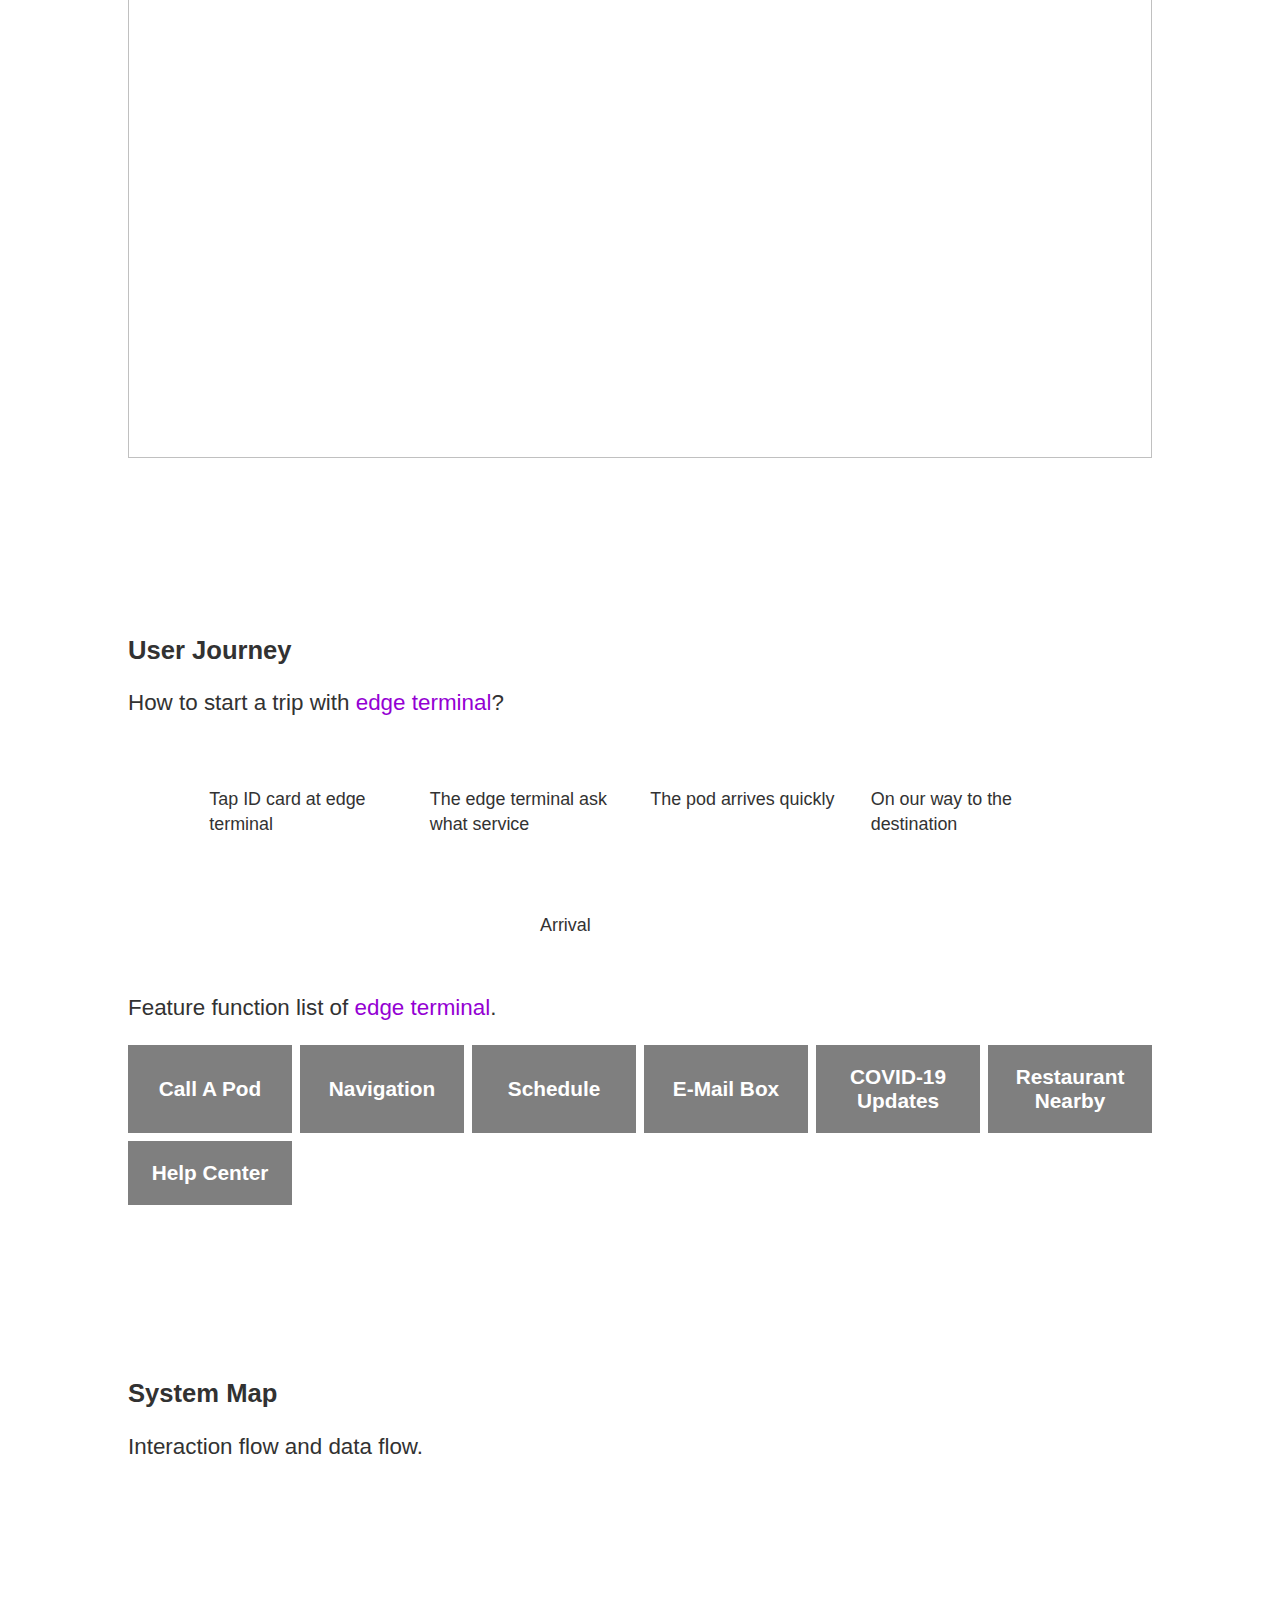
==== commit 54f2efce: "date" ====
--- a/m2studio/index.html
+++ b/m2studio/index.html
@@ -28,7 +28,7 @@
       <br>
     </p>
     <p>
-      Shing Hwang · 4/11/2022
+      Shing Hwang · 4/22/2022
     </p>
     <img style="width: 10%" src="https://www.artcenter.edu/identity/images/guidelines/lockups_horizontal.png" alt="artcenter identity">
   </div>
